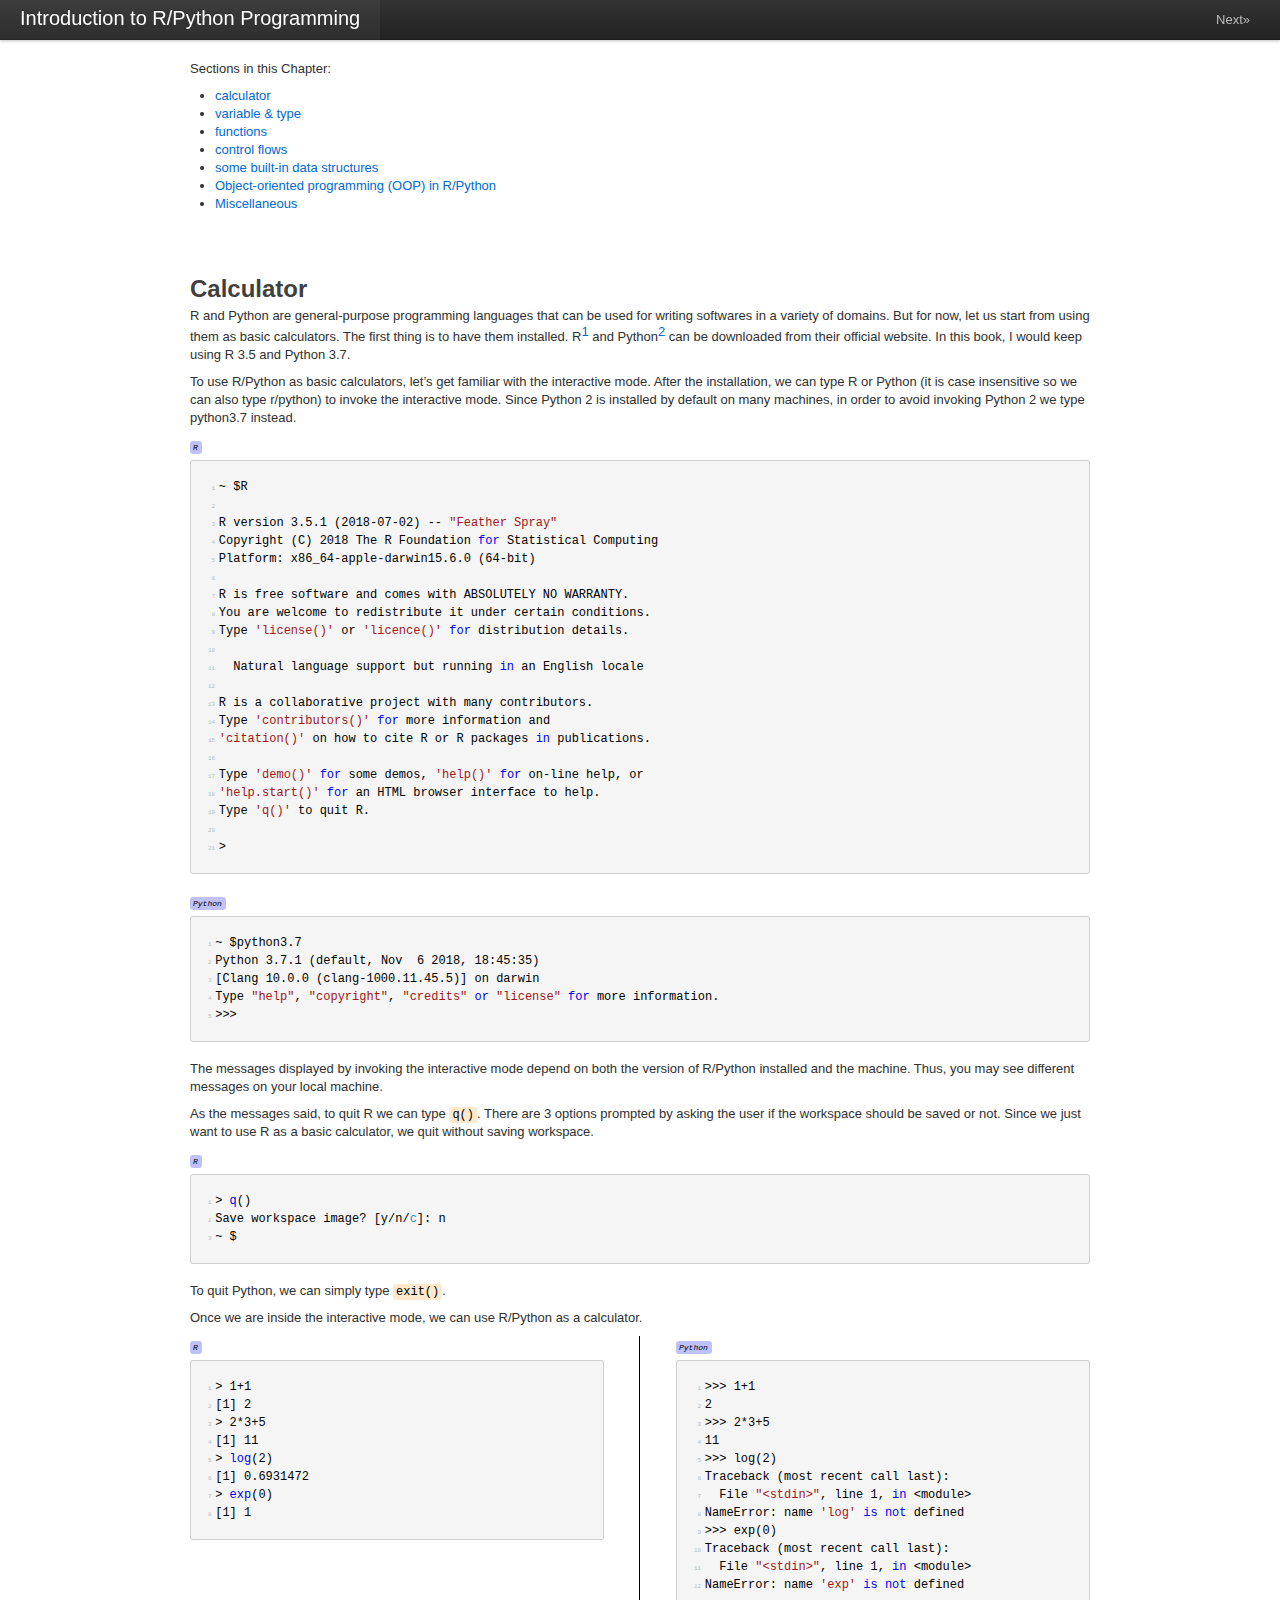
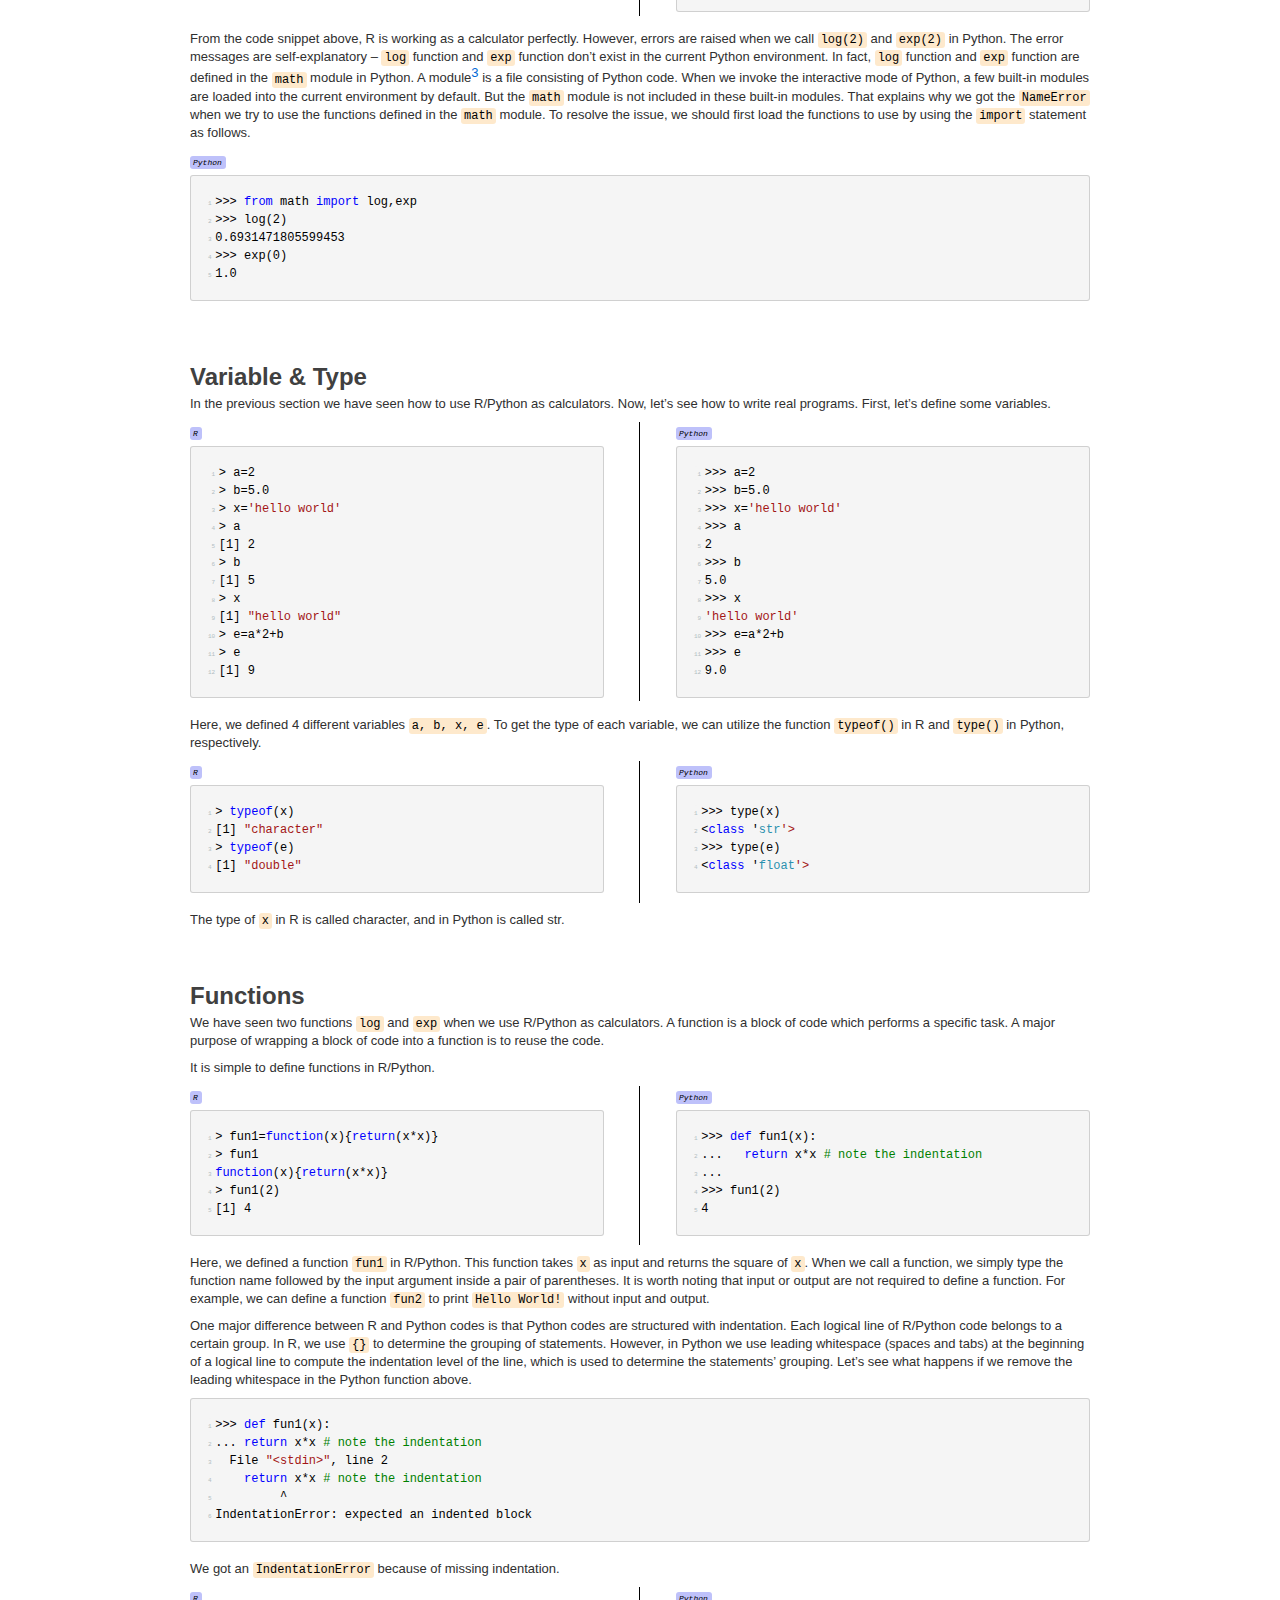
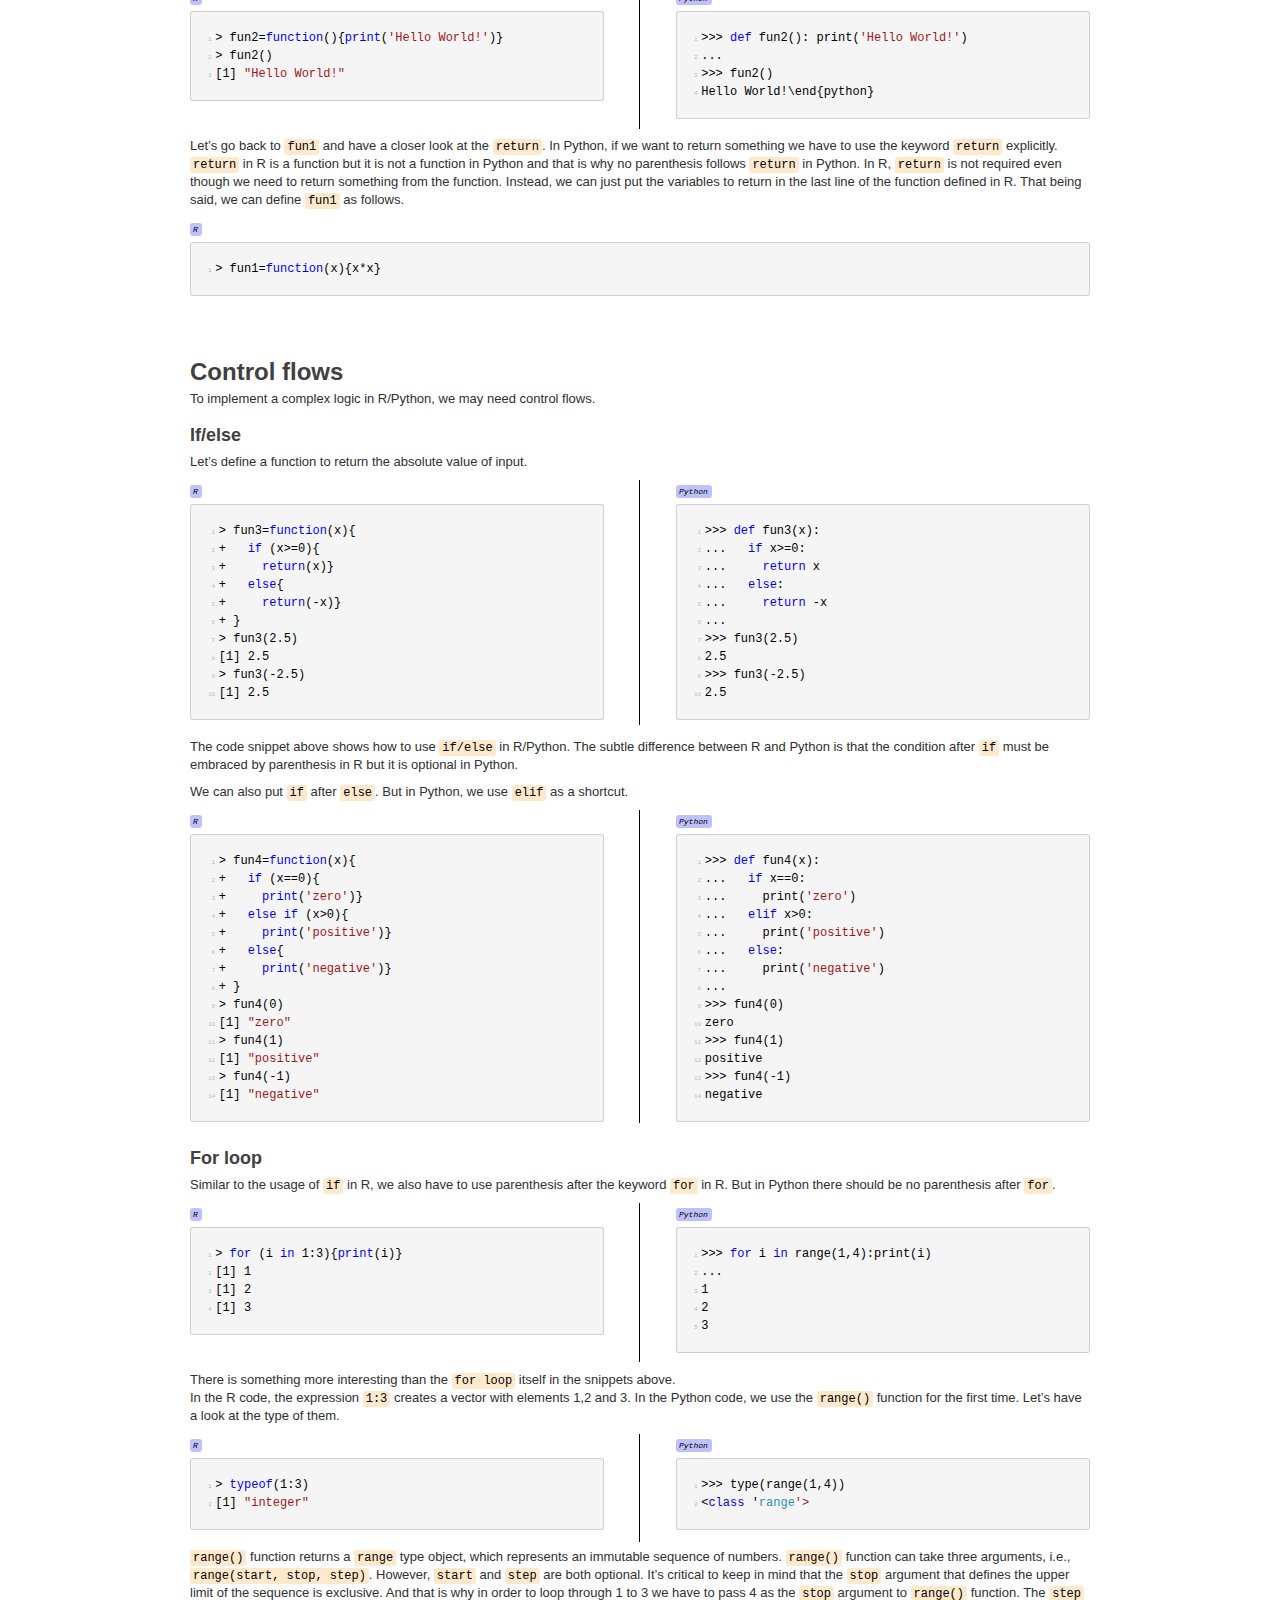
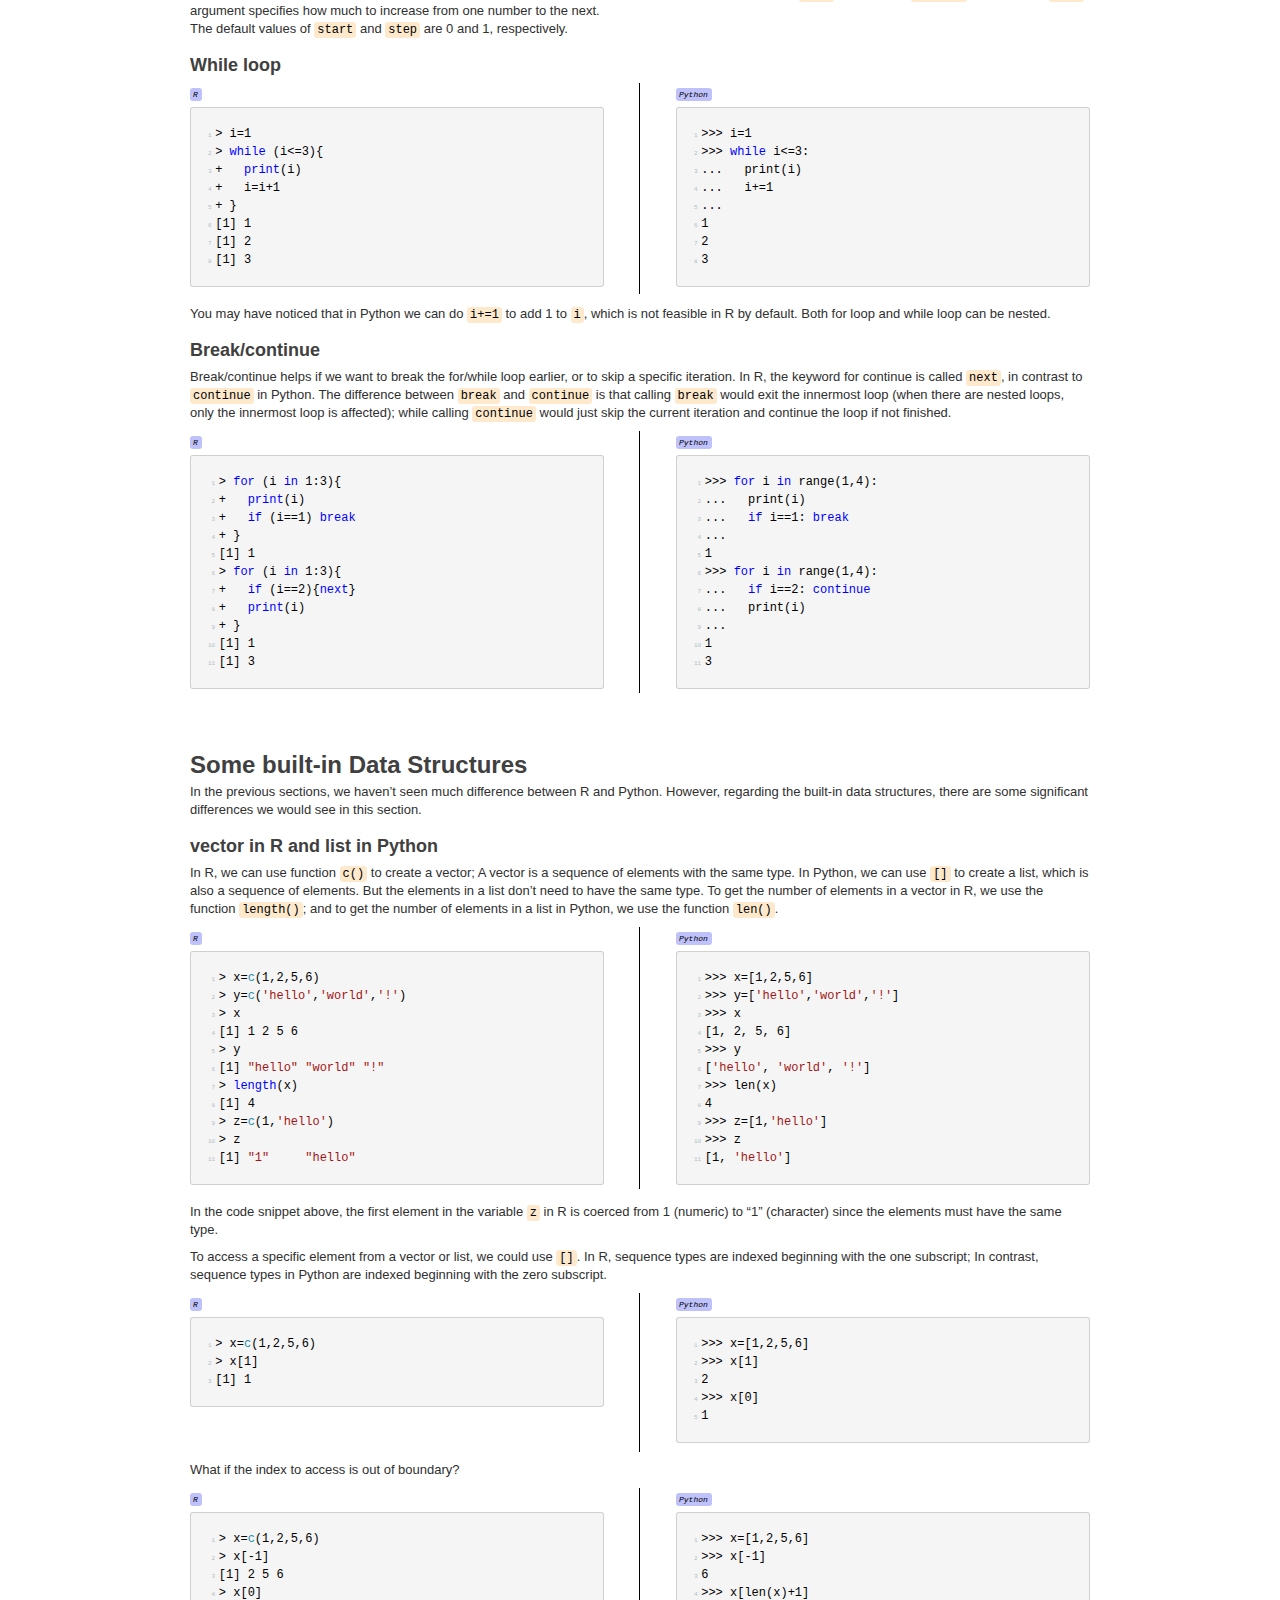
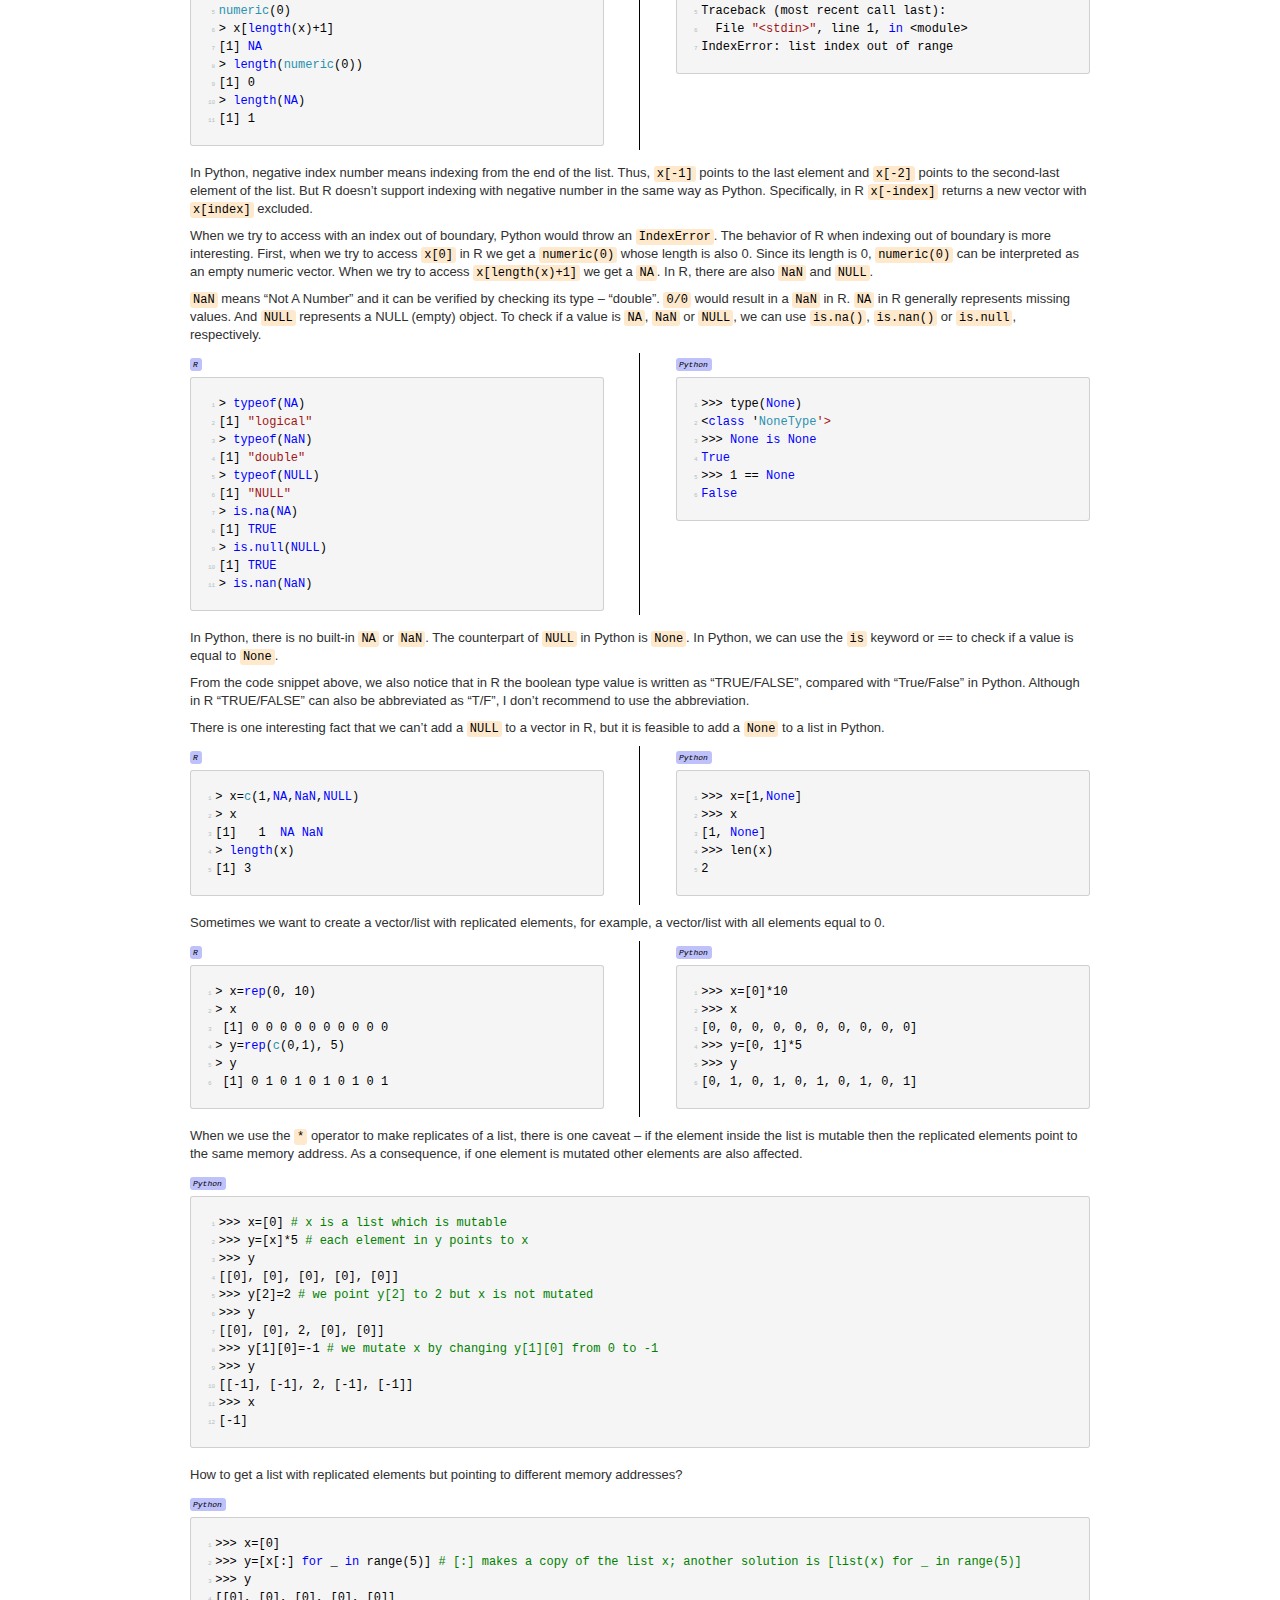
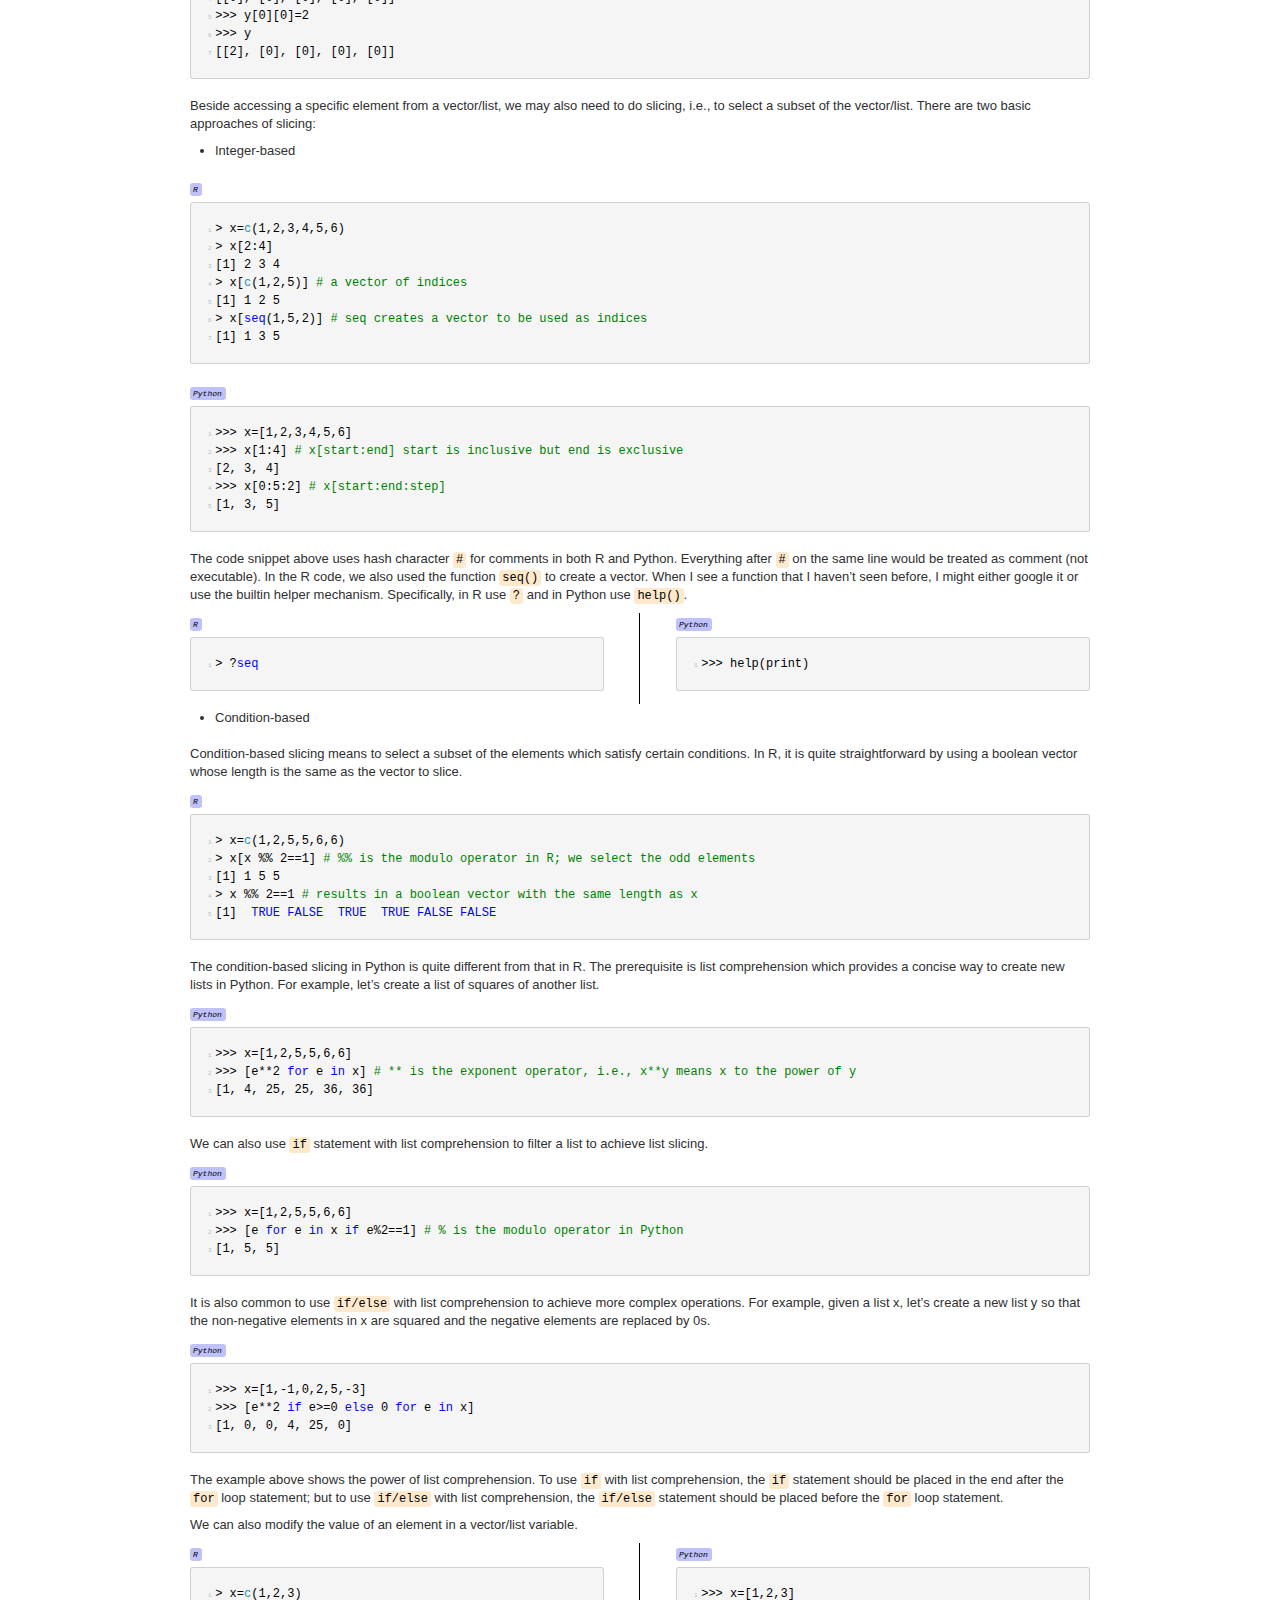
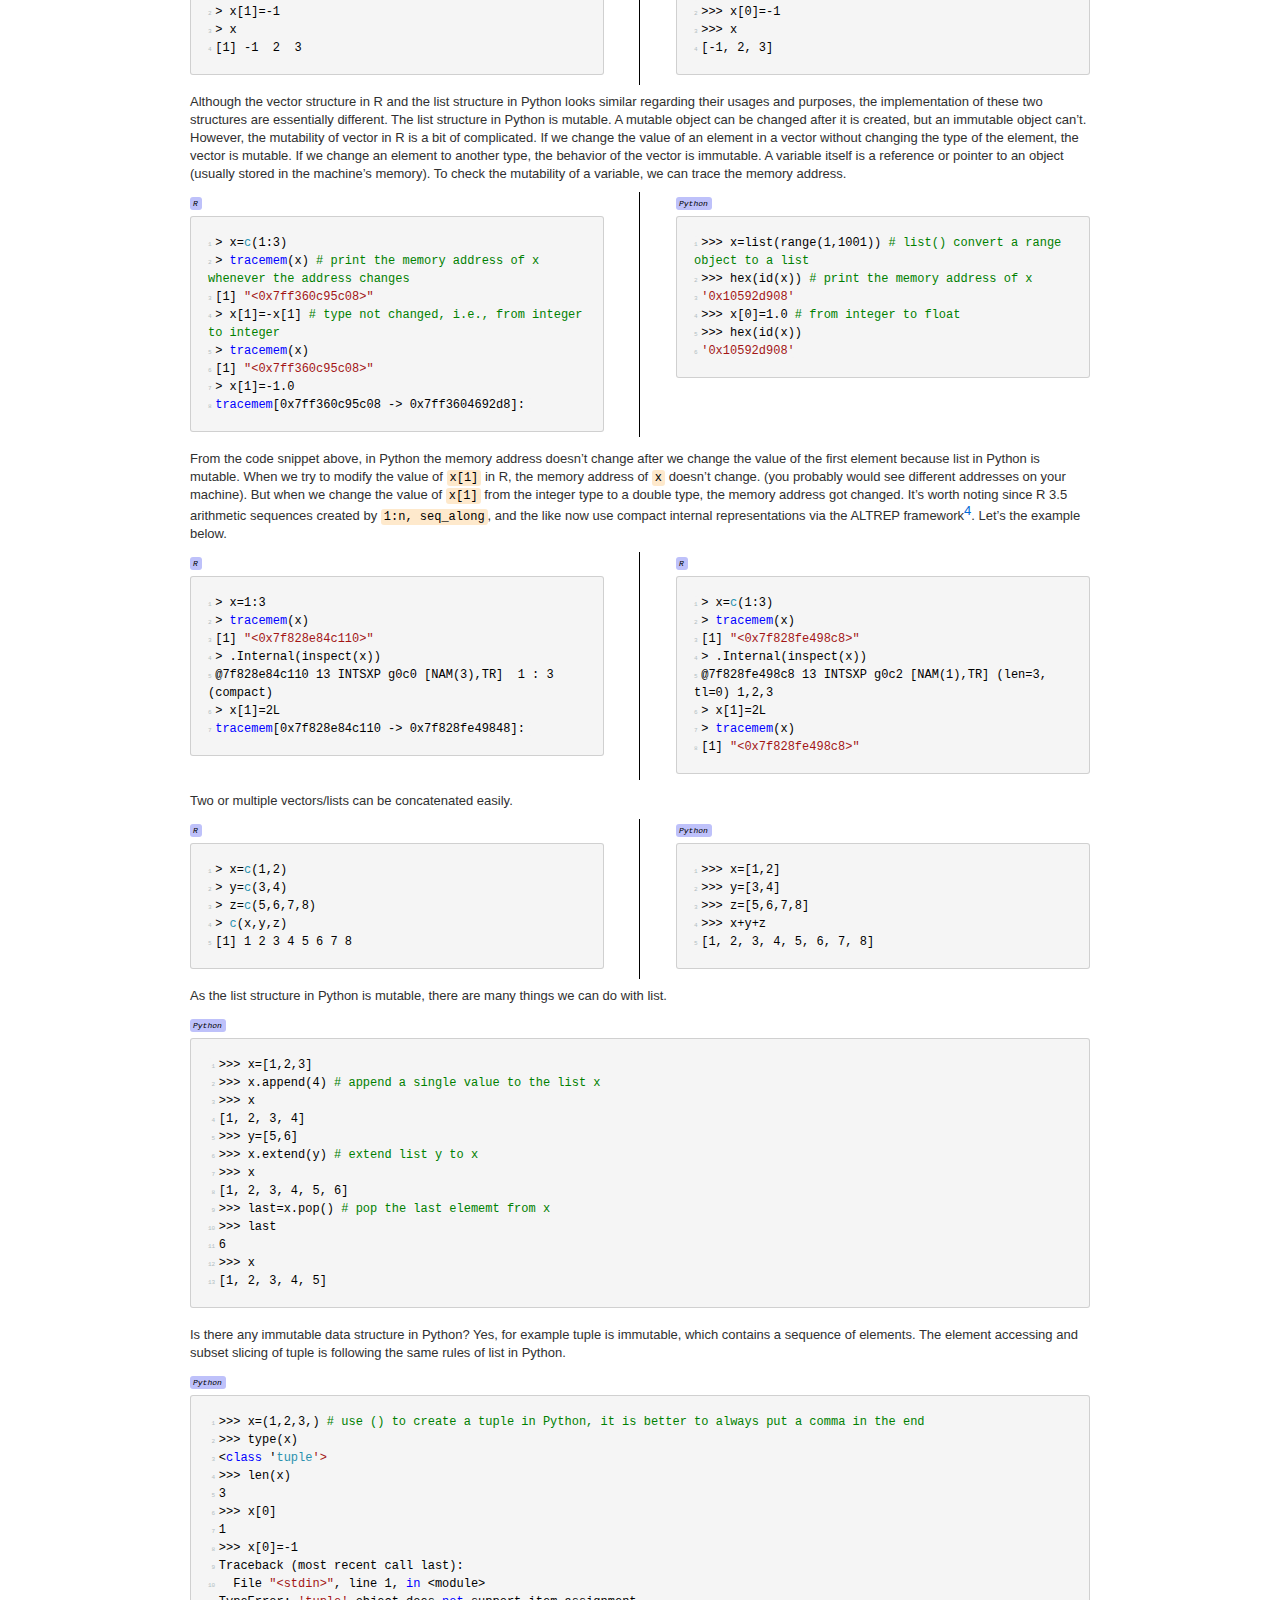
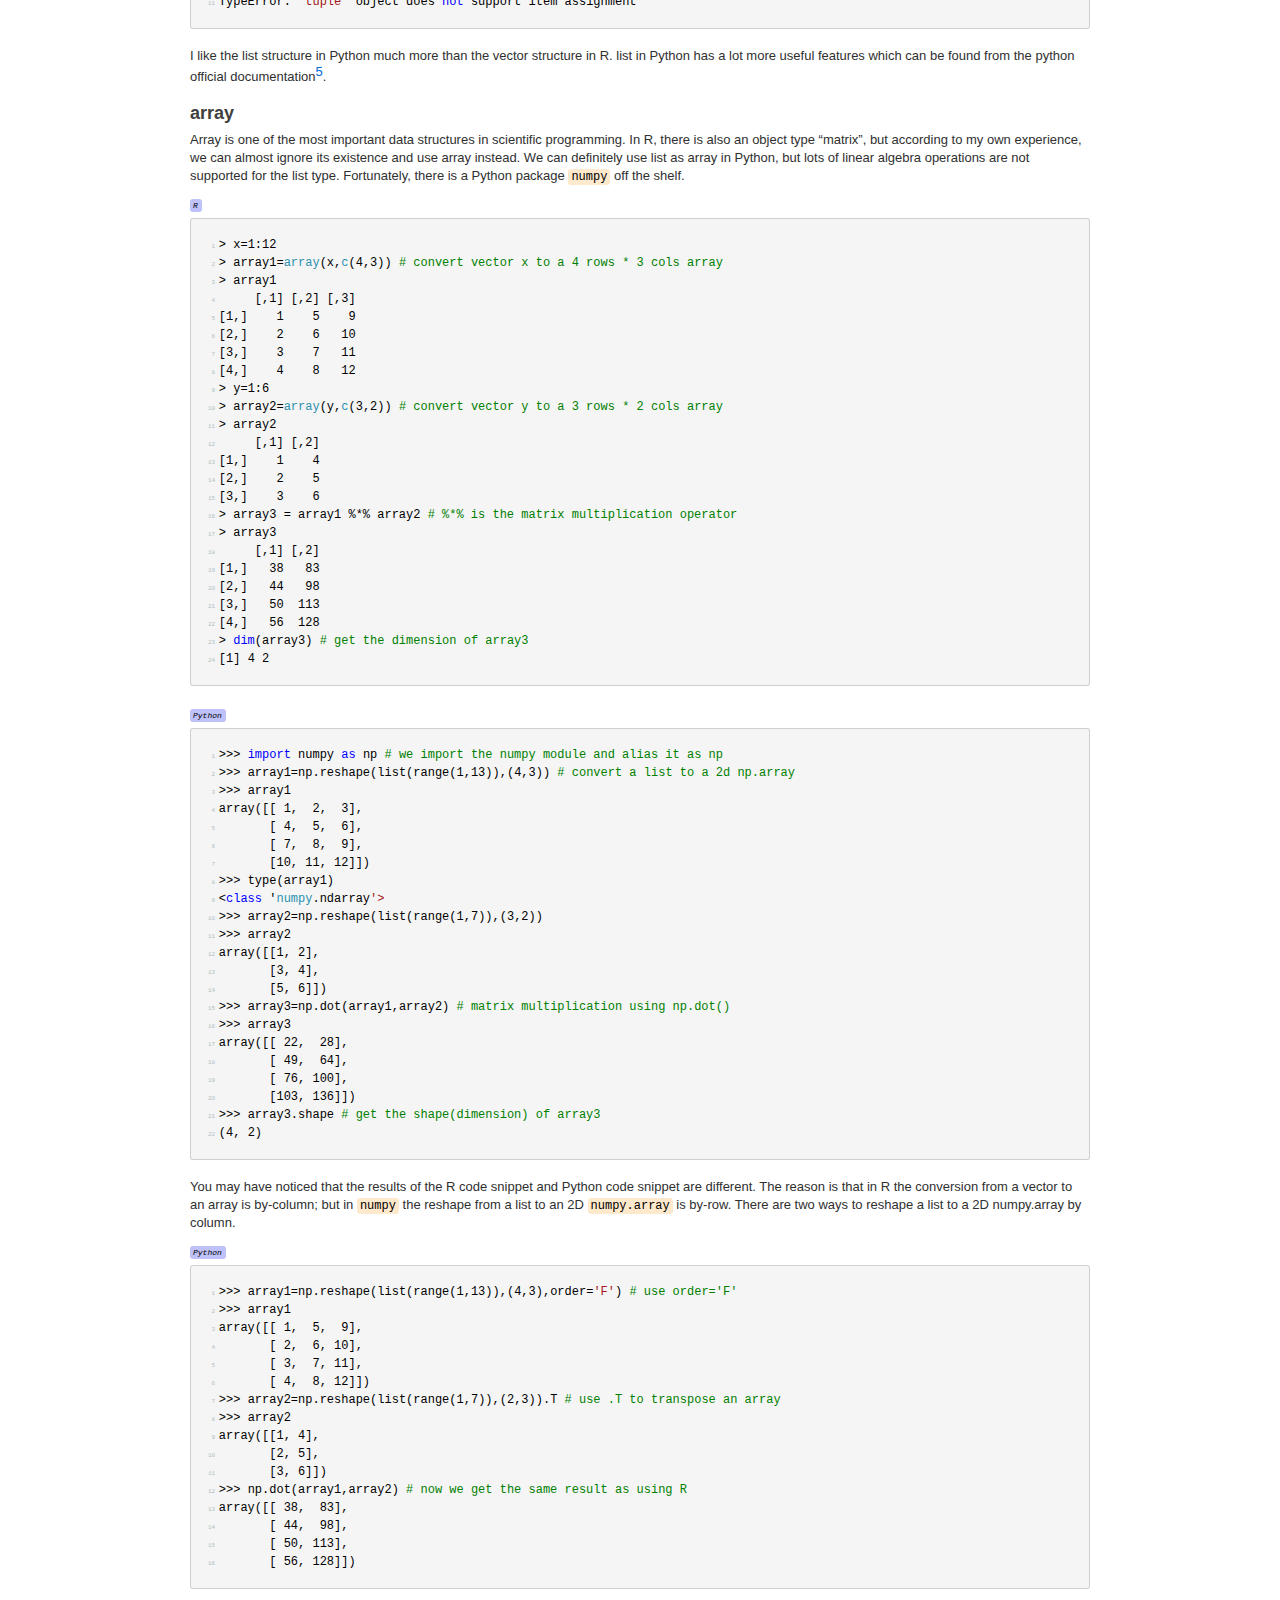
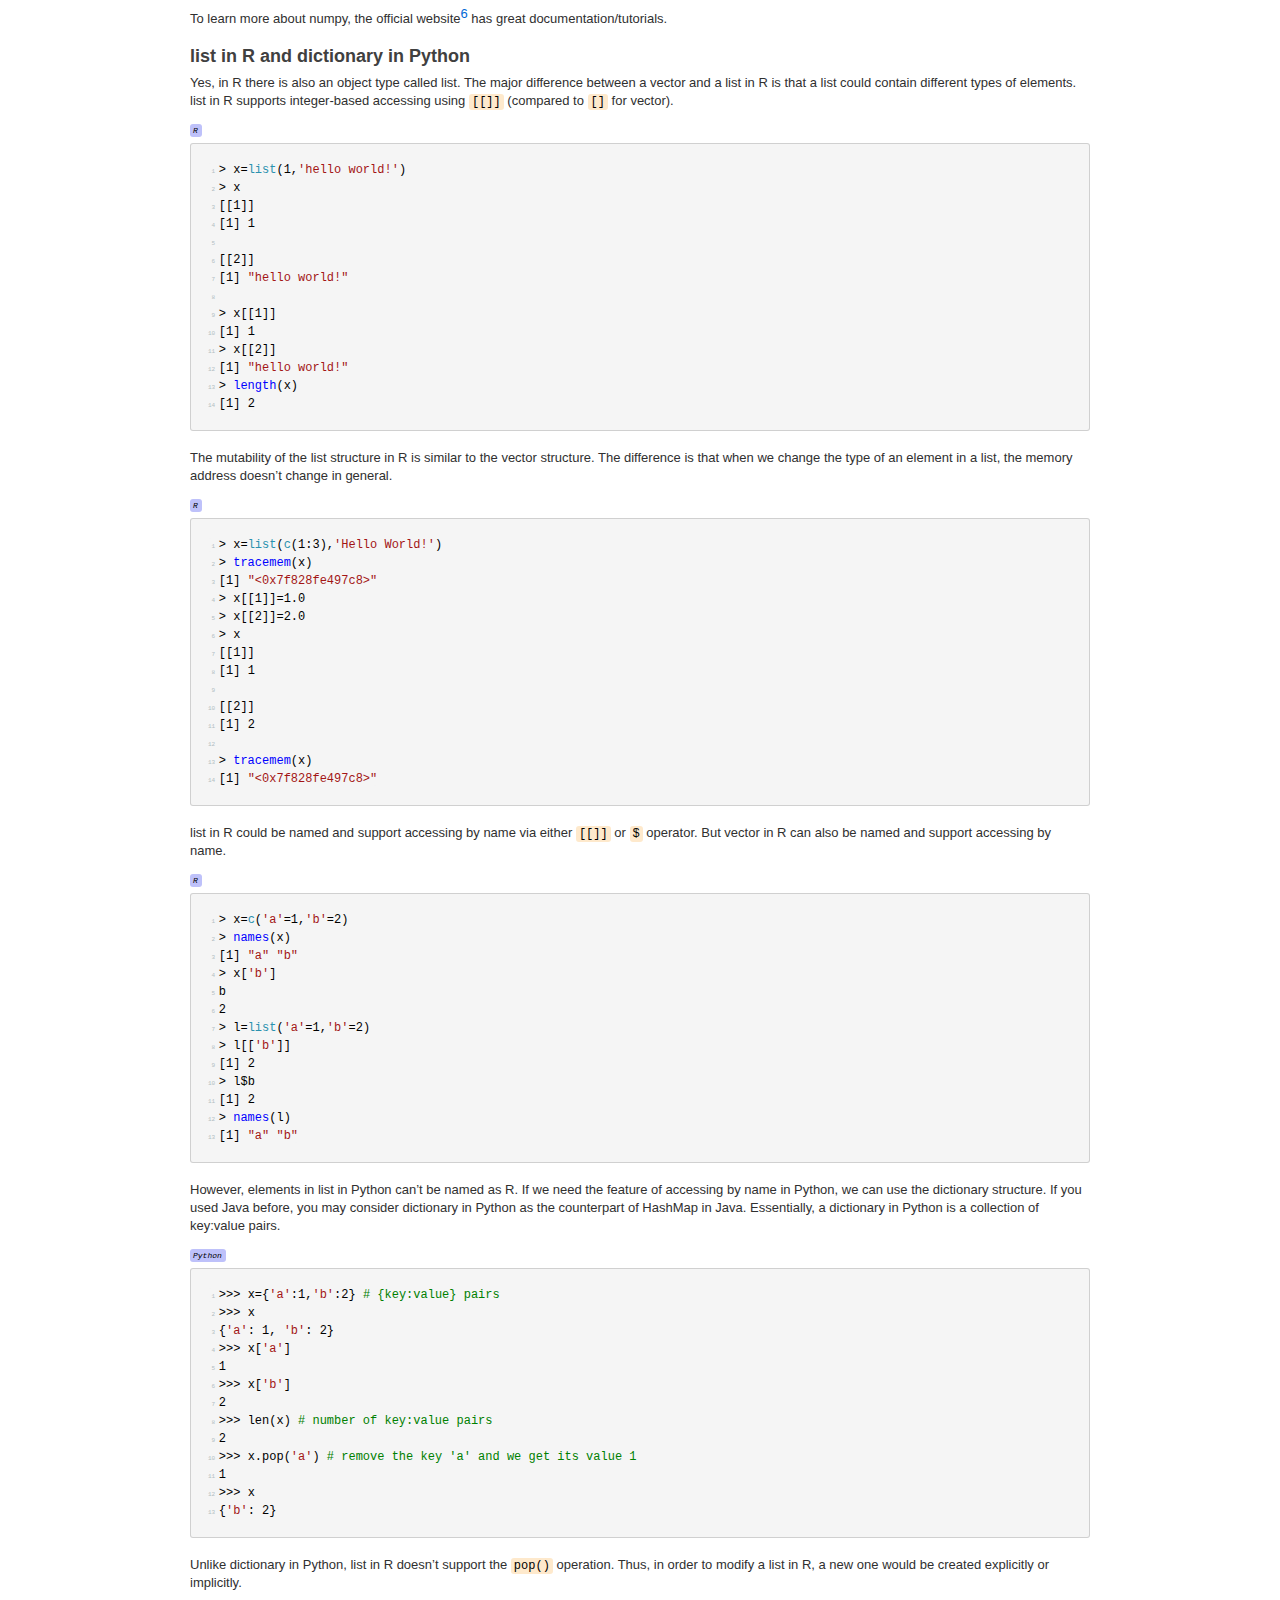
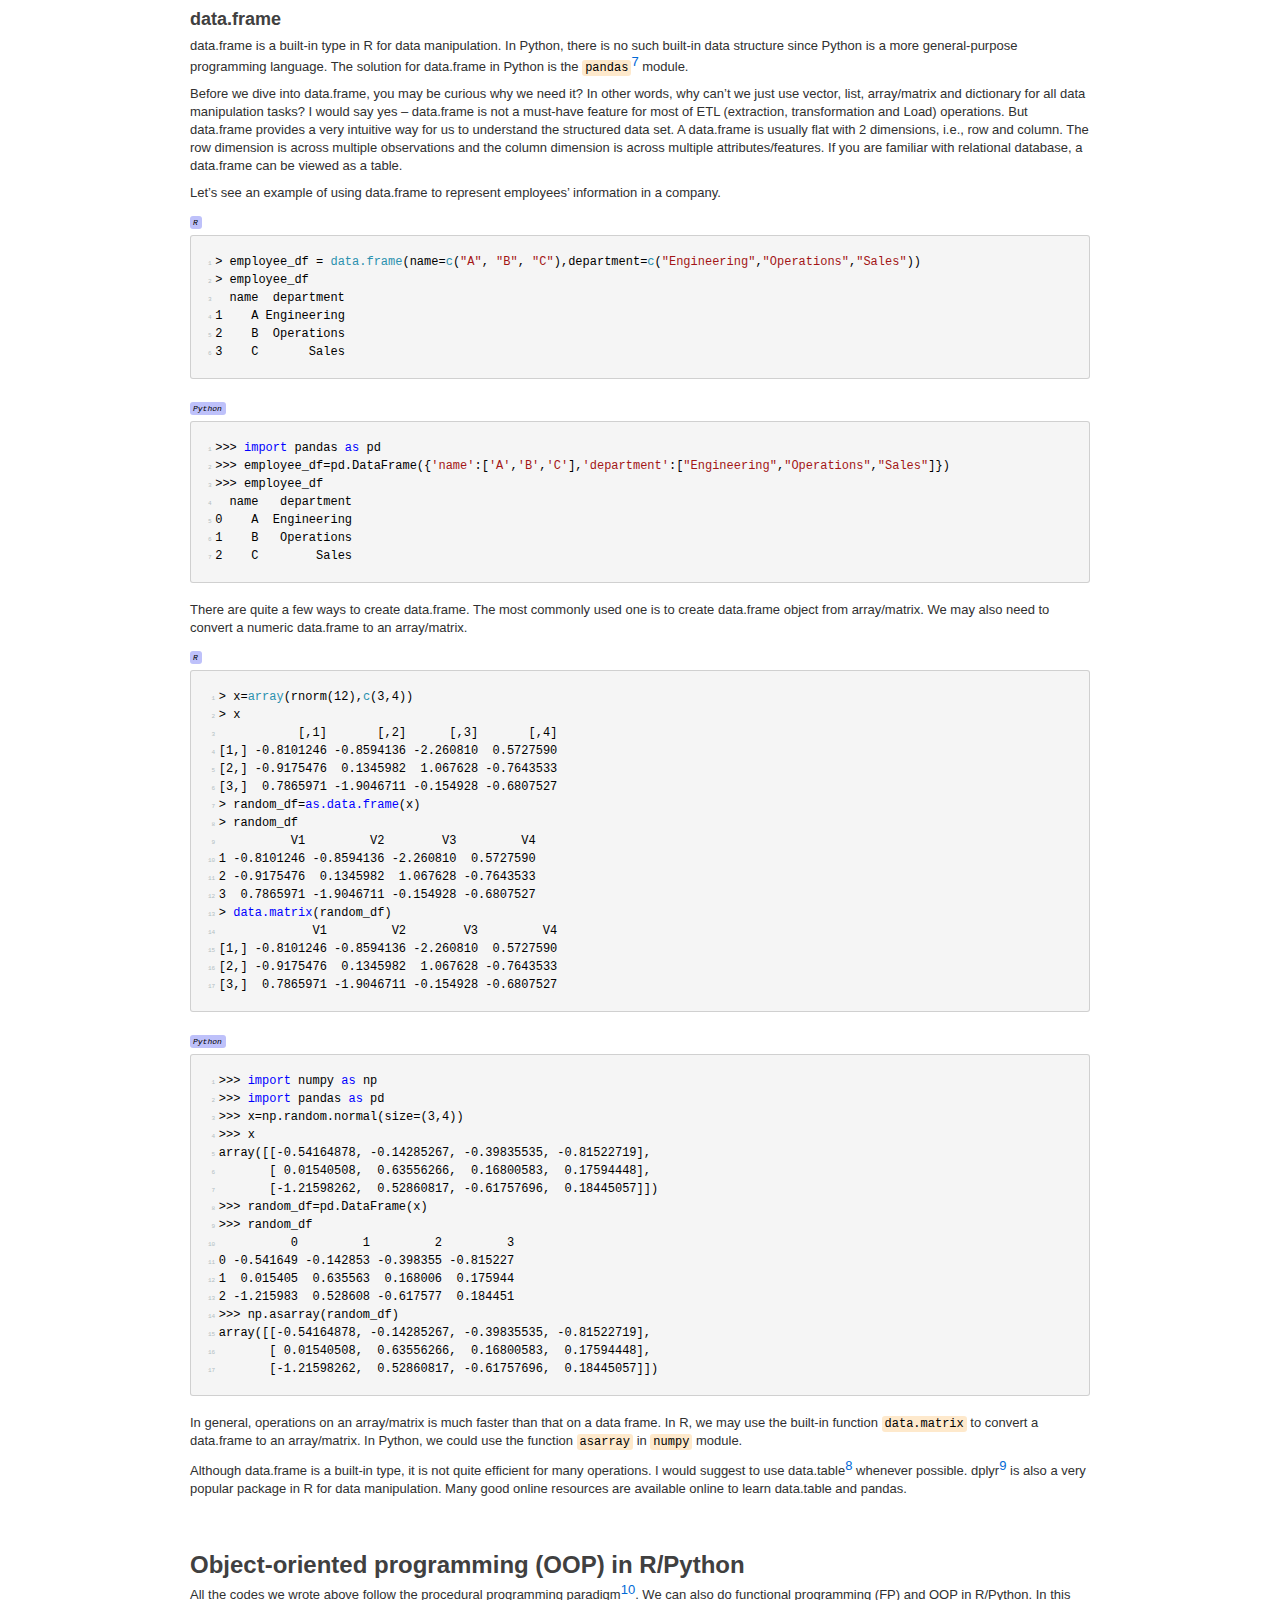
==== chapter1.html @ f72d4002 "initial commit" ====
<!DOCTYPE html>
<html lang="en">
  <head>
    <meta charset="utf-8">
    <title>Another Book on Data Science - Introduction to R/Python Programming</title>
    <meta name="description" content="">
    <meta name="author" content="">

    <!-- Le HTML5 shim, for IE6-8 support of HTML elements -->
    <!--[if lt IE 9]>
      <script src="https://html5shim.googlecode.com/svn/trunk/html5.js"></script>
    <![endif]-->

    <!-- Le styles -->
    <link rel="stylesheet" href="bootstrap-1.1.0.min.css">
    <link rel="stylesheet" href="style.css">
    <link rel="stylesheet" href="small-screens.css">
    <link rel="stylesheet" href="vs.css">
    <link rel="stylesheet" href="code.css">

    <script>
      (function(i,s,o,g,r,a,m){i['GoogleAnalyticsObject']=r;i[r]=i[r]||function(){
      (i[r].q=i[r].q||[]).push(arguments)},i[r].l=1*new Date();a=s.createElement(o),
      m=s.getElementsByTagName(o)[0];a.async=1;a.src=g;m.parentNode.insertBefore(a,m)
      })(window,document,'script','//www.google-analytics.com/analytics.js','ga');

      ga('create', 'UA-39101739-7', 'twitter.github.io');
      ga('send', 'pageview');

    </script>
  </head>

  <body>

    <div class="topbar">
      <div class="fill">
        <div class="container-fluid fixed">
          <h3><a href="index.html">Introduction to R/Python Programming</a></h3>
          <ul class="nav secondary-nav">
            
            
              <li><a href="chapter2.html">Next&raquo;</a></li>
            
          </ul>

        </div>
      </div>
    </div>

    <div class="container-fluid" style="padding-top: 60px;">
      <p>Sections in this Chapter:</p>
<ul>
	<li><a href="#calculator">calculator</a></li>
	<li><a href="#variable">variable &amp; type</a></li>
	<li><a href="#functions">functions</a></li>
	<li><a href="#control">control flows</a></li>
	<li><a href="#builtindata">some built-in data structures</a></li>
	<li><a href="$oop">Object-oriented programming (<span class="caps">OOP</span>) in R/Python</a></li>
	<li><a href="$miscellaneous">Miscellaneous</a></li>
</ul>
<h2 id="calculator">Calculator</h2>
<p>R and Python are general-purpose programming languages that can be used for writing softwares in a variety of domains. But for now, let us start from using them as basic calculators. The first thing is to have them installed. R<sup class="footnote" id="fnr1"><a href="#fn1">1</a></sup> and Python<sup class="footnote" id="fnr2"><a href="#fn2">2</a></sup> can be downloaded from their official website. In this book, I would keep using R 3.5 and Python 3.7.</p>
<p>To use R/Python as basic calculators, let&#8217;s get familiar with the interactive mode. After the installation, we can type R or Python (it is case insensitive so we can also type r/python) to invoke the interactive mode. Since Python 2 is installed by default on many machines, in order to avoid invoking Python 2 we type python3.7 instead.</p>
<language>R</language>
<figure class="highlight"><pre><code class="language-r" data-lang="r"><span></span><span class="lineno"> 1 </span><span class="o">~</span> <span class="o">$</span>R
<span class="lineno"> 2 </span>
<span class="lineno"> 3 </span>R version <span class="m">3.5.1</span> <span class="p">(</span><span class="m">2018-07-02</span><span class="p">)</span> <span class="o">--</span> <span class="s">&quot;Feather Spray&quot;</span>
<span class="lineno"> 4 </span>Copyright <span class="p">(</span>C<span class="p">)</span> <span class="m">2018</span> The R Foundation <span class="kr">for</span> Statistical Computing
<span class="lineno"> 5 </span>Platform<span class="o">:</span> x86_64<span class="o">-</span>apple<span class="o">-</span>darwin15.6.0 <span class="p">(</span><span class="m">64</span><span class="o">-</span>bit<span class="p">)</span>
<span class="lineno"> 6 </span>
<span class="lineno"> 7 </span>R is free software and comes with ABSOLUTELY NO WARRANTY.
<span class="lineno"> 8 </span>You are welcome to redistribute it under certain conditions.
<span class="lineno"> 9 </span>Type <span class="s">&#39;license()&#39;</span> or <span class="s">&#39;licence()&#39;</span> <span class="kr">for</span> distribution details.
<span class="lineno">10 </span>
<span class="lineno">11 </span>  Natural language support but running <span class="kr">in</span> an English locale
<span class="lineno">12 </span>
<span class="lineno">13 </span>R is a collaborative project with many contributors.
<span class="lineno">14 </span>Type <span class="s">&#39;contributors()&#39;</span> <span class="kr">for</span> more information and
<span class="lineno">15 </span><span class="s">&#39;citation()&#39;</span> on how to cite R or R packages <span class="kr">in</span> publications.
<span class="lineno">16 </span>
<span class="lineno">17 </span>Type <span class="s">&#39;demo()&#39;</span> <span class="kr">for</span> some demos<span class="p">,</span> <span class="s">&#39;help()&#39;</span> <span class="kr">for</span> on<span class="o">-</span>line help<span class="p">,</span> or
<span class="lineno">18 </span><span class="s">&#39;help.start()&#39;</span> <span class="kr">for</span> an HTML browser interface to help.
<span class="lineno">19 </span>Type <span class="s">&#39;q()&#39;</span> to quit R.
<span class="lineno">20 </span>
<span class="lineno">21 </span><span class="o">&gt;</span> </code></pre></figure><language>Python</language>
<figure class="highlight"><pre><code class="language-python3" data-lang="python3"><span></span><span class="lineno">1 </span><span class="o">~</span> <span class="err">$</span><span class="n">python3</span><span class="o">.</span><span class="mi">7</span>
<span class="lineno">2 </span><span class="n">Python</span> <span class="mf">3.7</span><span class="o">.</span><span class="mi">1</span> <span class="p">(</span><span class="n">default</span><span class="p">,</span> <span class="n">Nov</span>  <span class="mi">6</span> <span class="mi">2018</span><span class="p">,</span> <span class="mi">18</span><span class="p">:</span><span class="mi">45</span><span class="p">:</span><span class="mi">35</span><span class="p">)</span> 
<span class="lineno">3 </span><span class="p">[</span><span class="n">Clang</span> <span class="mf">10.0</span><span class="o">.</span><span class="mi">0</span> <span class="p">(</span><span class="n">clang</span><span class="o">-</span><span class="mf">1000.11</span><span class="o">.</span><span class="mf">45.5</span><span class="p">)]</span> <span class="n">on</span> <span class="n">darwin</span>
<span class="lineno">4 </span><span class="n">Type</span> <span class="s2">&quot;help&quot;</span><span class="p">,</span> <span class="s2">&quot;copyright&quot;</span><span class="p">,</span> <span class="s2">&quot;credits&quot;</span> <span class="ow">or</span> <span class="s2">&quot;license&quot;</span> <span class="k">for</span> <span class="n">more</span> <span class="n">information</span><span class="o">.</span>
<span class="lineno">5 </span><span class="o">&gt;&gt;&gt;</span> </code></pre></figure><p>The messages displayed by invoking the interactive mode depend on both the version of R/Python installed and the machine. Thus, you may see different messages on your local machine.</p>
<p>As the messages said, to quit R we can type <code>q()</code>. There are 3 options prompted by asking the user if the workspace should be saved or not. Since we just want to use R as a basic calculator, we quit without saving workspace.</p>
<language>R</language>
<figure class="highlight"><pre><code class="language-r" data-lang="r"><span></span><span class="lineno">1 </span><span class="o">&gt;</span> <span class="kp">q</span><span class="p">()</span>
<span class="lineno">2 </span>Save workspace image<span class="o">?</span> <span class="p">[</span>y<span class="o">/</span>n<span class="o">/</span><span class="kt">c</span><span class="p">]</span><span class="o">:</span> n
<span class="lineno">3 </span><span class="o">~</span> <span class="o">$</span></code></pre></figure><p>To quit Python, we can simply type <code>exit()</code>.</p>
<p>Once we are inside the interactive mode, we can use R/Python as a calculator.</p>
<div class="codewrapper">
<div class="codeleft">
<language>R</language>
<figure class="highlight"><pre><code class="language-r" data-lang="r"><span></span><span class="lineno">1 </span><span class="o">&gt;</span> <span class="m">1+1</span>
<span class="lineno">2 </span><span class="p">[</span><span class="m">1</span><span class="p">]</span> <span class="m">2</span>
<span class="lineno">3 </span><span class="o">&gt;</span> <span class="m">2</span><span class="o">*</span><span class="m">3+5</span>
<span class="lineno">4 </span><span class="p">[</span><span class="m">1</span><span class="p">]</span> <span class="m">11</span>
<span class="lineno">5 </span><span class="o">&gt;</span> <span class="kp">log</span><span class="p">(</span><span class="m">2</span><span class="p">)</span>
<span class="lineno">6 </span><span class="p">[</span><span class="m">1</span><span class="p">]</span> <span class="m">0.6931472</span>
<span class="lineno">7 </span><span class="o">&gt;</span> <span class="kp">exp</span><span class="p">(</span><span class="m">0</span><span class="p">)</span>
<span class="lineno">8 </span><span class="p">[</span><span class="m">1</span><span class="p">]</span> <span class="m">1</span></code></pre></figure></div>
<div class="coderight">
<language>Python</language>
<figure class="highlight"><pre><code class="language-python3" data-lang="python3"><span></span><span class="lineno"> 1 </span><span class="o">&gt;&gt;&gt;</span> <span class="mi">1</span><span class="o">+</span><span class="mi">1</span>
<span class="lineno"> 2 </span><span class="mi">2</span>
<span class="lineno"> 3 </span><span class="o">&gt;&gt;&gt;</span> <span class="mi">2</span><span class="o">*</span><span class="mi">3</span><span class="o">+</span><span class="mi">5</span>
<span class="lineno"> 4 </span><span class="mi">11</span>
<span class="lineno"> 5 </span><span class="o">&gt;&gt;&gt;</span> <span class="n">log</span><span class="p">(</span><span class="mi">2</span><span class="p">)</span>
<span class="lineno"> 6 </span><span class="n">Traceback</span> <span class="p">(</span><span class="n">most</span> <span class="n">recent</span> <span class="n">call</span> <span class="n">last</span><span class="p">):</span>
<span class="lineno"> 7 </span>  <span class="n">File</span> <span class="s2">&quot;&lt;stdin&gt;&quot;</span><span class="p">,</span> <span class="n">line</span> <span class="mi">1</span><span class="p">,</span> <span class="ow">in</span> <span class="o">&lt;</span><span class="n">module</span><span class="o">&gt;</span>
<span class="lineno"> 8 </span><span class="ne">NameError</span><span class="p">:</span> <span class="n">name</span> <span class="s1">&#39;log&#39;</span> <span class="ow">is</span> <span class="ow">not</span> <span class="n">defined</span>
<span class="lineno"> 9 </span><span class="o">&gt;&gt;&gt;</span> <span class="n">exp</span><span class="p">(</span><span class="mi">0</span><span class="p">)</span>
<span class="lineno">10 </span><span class="n">Traceback</span> <span class="p">(</span><span class="n">most</span> <span class="n">recent</span> <span class="n">call</span> <span class="n">last</span><span class="p">):</span>
<span class="lineno">11 </span>  <span class="n">File</span> <span class="s2">&quot;&lt;stdin&gt;&quot;</span><span class="p">,</span> <span class="n">line</span> <span class="mi">1</span><span class="p">,</span> <span class="ow">in</span> <span class="o">&lt;</span><span class="n">module</span><span class="o">&gt;</span>
<span class="lineno">12 </span><span class="ne">NameError</span><span class="p">:</span> <span class="n">name</span> <span class="s1">&#39;exp&#39;</span> <span class="ow">is</span> <span class="ow">not</span> <span class="n">defined</span></code></pre></figure></div>
</div>
<p>From the code snippet above, R is working as a calculator perfectly. However, errors are raised when we call <code>log(2)</code> and <code>exp(2)</code> in Python. The error messages are self-explanatory &#8211; <code>log</code> function and <code>exp</code> function don&#8217;t exist in the current Python environment. In fact, <code>log</code> function and <code>exp</code> function are defined in the <code>math</code> module in Python. A module<sup class="footnote" id="fnr3"><a href="#fn3">3</a></sup> is a file consisting of Python code. When we invoke the interactive mode of Python, a few built-in modules are loaded into the current environment by default. But the <code>math</code> module is not included in these built-in modules. That explains why we got the <code>NameError</code> when we try to use the functions defined in the <code>math</code> module. To resolve the issue, we should first load the functions to use by using the <code>import</code> statement as follows.</p>
<language>Python</language>
<figure class="highlight"><pre><code class="language-python3" data-lang="python3"><span></span><span class="lineno">1 </span><span class="o">&gt;&gt;&gt;</span> <span class="kn">from</span> <span class="nn">math</span> <span class="k">import</span> <span class="n">log</span><span class="p">,</span><span class="n">exp</span>
<span class="lineno">2 </span><span class="o">&gt;&gt;&gt;</span> <span class="n">log</span><span class="p">(</span><span class="mi">2</span><span class="p">)</span>
<span class="lineno">3 </span><span class="mf">0.6931471805599453</span>
<span class="lineno">4 </span><span class="o">&gt;&gt;&gt;</span> <span class="n">exp</span><span class="p">(</span><span class="mi">0</span><span class="p">)</span>
<span class="lineno">5 </span><span class="mf">1.0</span></code></pre></figure><h2 id="variable">Variable &amp; Type</h2>
<p>In the previous section we have seen how to use R/Python as calculators. Now, let&#8217;s see how to write real programs. First, let&#8217;s define some variables.</p>
<div class="codewrapper">
<div class="codeleft">
<language>R</language>
<figure class="highlight"><pre><code class="language-r" data-lang="r"><span></span><span class="lineno"> 1 </span><span class="o">&gt;</span> a<span class="o">=</span><span class="m">2</span>
<span class="lineno"> 2 </span><span class="o">&gt;</span> b<span class="o">=</span><span class="m">5.0</span>
<span class="lineno"> 3 </span><span class="o">&gt;</span> x<span class="o">=</span><span class="s">&#39;hello world&#39;</span>
<span class="lineno"> 4 </span><span class="o">&gt;</span> a
<span class="lineno"> 5 </span><span class="p">[</span><span class="m">1</span><span class="p">]</span> <span class="m">2</span>
<span class="lineno"> 6 </span><span class="o">&gt;</span> b
<span class="lineno"> 7 </span><span class="p">[</span><span class="m">1</span><span class="p">]</span> <span class="m">5</span>
<span class="lineno"> 8 </span><span class="o">&gt;</span> x
<span class="lineno"> 9 </span><span class="p">[</span><span class="m">1</span><span class="p">]</span> <span class="s">&quot;hello world&quot;</span>
<span class="lineno">10 </span><span class="o">&gt;</span> e<span class="o">=</span>a<span class="o">*</span><span class="m">2</span><span class="o">+</span>b
<span class="lineno">11 </span><span class="o">&gt;</span> e
<span class="lineno">12 </span><span class="p">[</span><span class="m">1</span><span class="p">]</span> <span class="m">9</span></code></pre></figure></div>
<div class="coderight">
<language>Python</language>
<figure class="highlight"><pre><code class="language-python3" data-lang="python3"><span></span><span class="lineno"> 1 </span><span class="o">&gt;&gt;&gt;</span> <span class="n">a</span><span class="o">=</span><span class="mi">2</span>
<span class="lineno"> 2 </span><span class="o">&gt;&gt;&gt;</span> <span class="n">b</span><span class="o">=</span><span class="mf">5.0</span>
<span class="lineno"> 3 </span><span class="o">&gt;&gt;&gt;</span> <span class="n">x</span><span class="o">=</span><span class="s1">&#39;hello world&#39;</span>
<span class="lineno"> 4 </span><span class="o">&gt;&gt;&gt;</span> <span class="n">a</span>
<span class="lineno"> 5 </span><span class="mi">2</span>
<span class="lineno"> 6 </span><span class="o">&gt;&gt;&gt;</span> <span class="n">b</span>
<span class="lineno"> 7 </span><span class="mf">5.0</span>
<span class="lineno"> 8 </span><span class="o">&gt;&gt;&gt;</span> <span class="n">x</span>
<span class="lineno"> 9 </span><span class="s1">&#39;hello world&#39;</span>
<span class="lineno">10 </span><span class="o">&gt;&gt;&gt;</span> <span class="n">e</span><span class="o">=</span><span class="n">a</span><span class="o">*</span><span class="mi">2</span><span class="o">+</span><span class="n">b</span>
<span class="lineno">11 </span><span class="o">&gt;&gt;&gt;</span> <span class="n">e</span>
<span class="lineno">12 </span><span class="mf">9.0</span></code></pre></figure></div>
</div>
<p>Here, we defined 4 different variables <code>a, b, x, e</code>. To get the type of each variable, we can utilize the function <code>typeof()</code> in R and <code>type()</code> in Python, respectively.</p>
<div class="codewrapper">
<div class="codeleft">
<language>R</language>
<figure class="highlight"><pre><code class="language-r" data-lang="r"><span></span><span class="lineno">1 </span><span class="o">&gt;</span> <span class="kp">typeof</span><span class="p">(</span>x<span class="p">)</span>
<span class="lineno">2 </span><span class="p">[</span><span class="m">1</span><span class="p">]</span> <span class="s">&quot;character&quot;</span>
<span class="lineno">3 </span><span class="o">&gt;</span> <span class="kp">typeof</span><span class="p">(</span>e<span class="p">)</span>
<span class="lineno">4 </span><span class="p">[</span><span class="m">1</span><span class="p">]</span> <span class="s">&quot;double&quot;</span></code></pre></figure></div>
<div class="coderight">
<language>Python</language>
<figure class="highlight"><pre><code class="language-python3" data-lang="python3"><span></span><span class="lineno">1 </span><span class="o">&gt;&gt;&gt;</span> <span class="nb">type</span><span class="p">(</span><span class="n">x</span><span class="p">)</span>
<span class="lineno">2 </span><span class="o">&lt;</span><span class="k">class</span> <span class="err">&#39;</span><span class="nc">str</span><span class="s1">&#39;&gt;</span>
<span class="lineno">3 </span><span class="o">&gt;&gt;&gt;</span> <span class="nb">type</span><span class="p">(</span><span class="n">e</span><span class="p">)</span>
<span class="lineno">4 </span><span class="o">&lt;</span><span class="k">class</span> <span class="err">&#39;</span><span class="nc">float</span><span class="s1">&#39;&gt;</span></code></pre></figure></div>
</div>
<p>The type of <code>x</code> in R is called character, and in Python is called str.</p>
<h2 id="functions">Functions</h2>
<p>We have seen two functions <code>log</code> and <code>exp</code> when we use R/Python as calculators. A function is a block of code which performs a specific task. A major purpose of wrapping a block of code into a function is to reuse the code.</p>
<p>It is simple to define functions in R/Python.</p>
<div class="codewrapper">
<div class="codeleft">
<language>R</language>
<figure class="highlight"><pre><code class="language-r" data-lang="r"><span></span><span class="lineno">1 </span><span class="o">&gt;</span> fun1<span class="o">=</span><span class="kr">function</span><span class="p">(</span>x<span class="p">){</span><span class="kr">return</span><span class="p">(</span>x<span class="o">*</span>x<span class="p">)}</span>
<span class="lineno">2 </span><span class="o">&gt;</span> fun1
<span class="lineno">3 </span><span class="kr">function</span><span class="p">(</span>x<span class="p">){</span><span class="kr">return</span><span class="p">(</span>x<span class="o">*</span>x<span class="p">)}</span>
<span class="lineno">4 </span><span class="o">&gt;</span> fun1<span class="p">(</span><span class="m">2</span><span class="p">)</span>
<span class="lineno">5 </span><span class="p">[</span><span class="m">1</span><span class="p">]</span> <span class="m">4</span></code></pre></figure></div>
<div class="coderight">
<language>Python</language>
<figure class="highlight"><pre><code class="language-python3" data-lang="python3"><span></span><span class="lineno">1 </span><span class="o">&gt;&gt;&gt;</span> <span class="k">def</span> <span class="nf">fun1</span><span class="p">(</span><span class="n">x</span><span class="p">):</span>
<span class="lineno">2 </span><span class="o">...</span>   <span class="k">return</span> <span class="n">x</span><span class="o">*</span><span class="n">x</span> <span class="c1"># note the indentation</span>
<span class="lineno">3 </span><span class="o">...</span> 
<span class="lineno">4 </span><span class="o">&gt;&gt;&gt;</span> <span class="n">fun1</span><span class="p">(</span><span class="mi">2</span><span class="p">)</span>
<span class="lineno">5 </span><span class="mi">4</span></code></pre></figure></div>
</div>
<p>Here, we defined a function <code>fun1</code> in R/Python. This function takes <code>x</code> as input and returns the square of <code>x</code>. When we call a function, we simply type the function name followed by the input argument inside a pair of parentheses. It is worth noting that input or output are not required to define a function. For example, we can define a function <code>fun2</code> to print <code>Hello World!</code> without input and output.</p>
<p>One major difference between R and Python codes is that Python codes are structured with indentation. Each logical line of R/Python code belongs to a certain group. In R, we use <code>{}</code> to determine the grouping of statements. However, in Python we use leading whitespace (spaces and tabs) at the beginning of a logical line to compute the indentation level of the line, which is used to determine the statements&#8217; grouping. Let&#8217;s see what happens if we remove the leading whitespace in the Python function above.</p>
<figure class="highlight"><pre><code class="language-python3" data-lang="python3"><span></span><span class="lineno">1 </span><span class="o">&gt;&gt;&gt;</span> <span class="k">def</span> <span class="nf">fun1</span><span class="p">(</span><span class="n">x</span><span class="p">):</span>
<span class="lineno">2 </span><span class="o">...</span> <span class="k">return</span> <span class="n">x</span><span class="o">*</span><span class="n">x</span> <span class="c1"># note the indentation</span>
<span class="lineno">3 </span>  <span class="n">File</span> <span class="s2">&quot;&lt;stdin&gt;&quot;</span><span class="p">,</span> <span class="n">line</span> <span class="mi">2</span>
<span class="lineno">4 </span>    <span class="k">return</span> <span class="n">x</span><span class="o">*</span><span class="n">x</span> <span class="c1"># note the indentation</span>
<span class="lineno">5 </span>         <span class="o">^</span>
<span class="lineno">6 </span><span class="ne">IndentationError</span><span class="p">:</span> <span class="n">expected</span> <span class="n">an</span> <span class="n">indented</span> <span class="n">block</span></code></pre></figure><p>We got an <code>IndentationError</code> because of missing indentation.</p>
<div class="codewrapper">
<div class="codeleft">
<language>R</language>
<figure class="highlight"><pre><code class="language-r" data-lang="r"><span></span><span class="lineno">1 </span><span class="o">&gt;</span> fun2<span class="o">=</span><span class="kr">function</span><span class="p">(){</span><span class="kp">print</span><span class="p">(</span><span class="s">&#39;Hello World!&#39;</span><span class="p">)}</span>
<span class="lineno">2 </span><span class="o">&gt;</span> fun2<span class="p">()</span>
<span class="lineno">3 </span><span class="p">[</span><span class="m">1</span><span class="p">]</span> <span class="s">&quot;Hello World!&quot;</span></code></pre></figure></div>
<div class="coderight">
<language>Python</language>
<figure class="highlight"><pre><code class="language-python3" data-lang="python3"><span></span><span class="lineno">1 </span><span class="o">&gt;&gt;&gt;</span> <span class="k">def</span> <span class="nf">fun2</span><span class="p">():</span> <span class="nb">print</span><span class="p">(</span><span class="s1">&#39;Hello World!&#39;</span><span class="p">)</span>
<span class="lineno">2 </span><span class="o">...</span> 
<span class="lineno">3 </span><span class="o">&gt;&gt;&gt;</span> <span class="n">fun2</span><span class="p">()</span>
<span class="lineno">4 </span><span class="n">Hello</span> <span class="n">World</span><span class="err">!</span>\<span class="n">end</span><span class="p">{</span><span class="n">python</span><span class="p">}</span></code></pre></figure></div>
</div>
<p>Let&#8217;s go back to <code>fun1</code> and have a closer look at the <code>return</code>. In Python, if we want to return something we have to use the keyword <code>return</code> explicitly. <code>return</code> in R is a function but it is not a function in Python and that is why no parenthesis follows <code>return</code> in Python. In R, <code>return</code> is not required even though we need to return something from the function. Instead, we can just put the variables to return in the last line of the function defined in R. That being said, we can define <code>fun1</code> as follows.</p>
<language>R</language>
<figure class="highlight"><pre><code class="language-r" data-lang="r"><span></span><span class="lineno">1 </span><span class="o">&gt;</span> fun1<span class="o">=</span><span class="kr">function</span><span class="p">(</span>x<span class="p">){</span>x<span class="o">*</span>x<span class="p">}</span></code></pre></figure><h2 id="control">Control flows</h2>
<p>To implement a complex logic in R/Python, we may need control flows.</p>
<h3>If/else</h3>
<p>Let&#8217;s define a function to return the absolute value of input.</p>
<div class="codewrapper">
<div class="codeleft">
<language>R</language>
<figure class="highlight"><pre><code class="language-r" data-lang="r"><span></span><span class="lineno"> 1 </span><span class="o">&gt;</span> fun3<span class="o">=</span><span class="kr">function</span><span class="p">(</span>x<span class="p">){</span>
<span class="lineno"> 2 </span><span class="o">+</span>   <span class="kr">if</span> <span class="p">(</span>x<span class="o">&gt;=</span><span class="m">0</span><span class="p">){</span>
<span class="lineno"> 3 </span><span class="o">+</span>     <span class="kr">return</span><span class="p">(</span>x<span class="p">)}</span>
<span class="lineno"> 4 </span><span class="o">+</span>   <span class="kp">else</span><span class="p">{</span>
<span class="lineno"> 5 </span><span class="o">+</span>     <span class="kr">return</span><span class="p">(</span><span class="o">-</span>x<span class="p">)}</span>
<span class="lineno"> 6 </span><span class="o">+</span> <span class="p">}</span>
<span class="lineno"> 7 </span><span class="o">&gt;</span> fun3<span class="p">(</span><span class="m">2.5</span><span class="p">)</span>
<span class="lineno"> 8 </span><span class="p">[</span><span class="m">1</span><span class="p">]</span> <span class="m">2.5</span>
<span class="lineno"> 9 </span><span class="o">&gt;</span> fun3<span class="p">(</span><span class="m">-2.5</span><span class="p">)</span>
<span class="lineno">10 </span><span class="p">[</span><span class="m">1</span><span class="p">]</span> <span class="m">2.5</span></code></pre></figure></div>
<div class="coderight">
<language>Python</language>
<figure class="highlight"><pre><code class="language-python3" data-lang="python3"><span></span><span class="lineno"> 1 </span><span class="o">&gt;&gt;&gt;</span> <span class="k">def</span> <span class="nf">fun3</span><span class="p">(</span><span class="n">x</span><span class="p">):</span>
<span class="lineno"> 2 </span><span class="o">...</span>   <span class="k">if</span> <span class="n">x</span><span class="o">&gt;=</span><span class="mi">0</span><span class="p">:</span>
<span class="lineno"> 3 </span><span class="o">...</span>     <span class="k">return</span> <span class="n">x</span>
<span class="lineno"> 4 </span><span class="o">...</span>   <span class="k">else</span><span class="p">:</span>
<span class="lineno"> 5 </span><span class="o">...</span>     <span class="k">return</span> <span class="o">-</span><span class="n">x</span>
<span class="lineno"> 6 </span><span class="o">...</span> 
<span class="lineno"> 7 </span><span class="o">&gt;&gt;&gt;</span> <span class="n">fun3</span><span class="p">(</span><span class="mf">2.5</span><span class="p">)</span>
<span class="lineno"> 8 </span><span class="mf">2.5</span>
<span class="lineno"> 9 </span><span class="o">&gt;&gt;&gt;</span> <span class="n">fun3</span><span class="p">(</span><span class="o">-</span><span class="mf">2.5</span><span class="p">)</span>
<span class="lineno">10 </span><span class="mf">2.5</span></code></pre></figure></div>
</div>
<p>The code snippet above shows how to use <code>if/else</code> in R/Python. The subtle difference between R and Python is that the condition after <code>if</code> must be embraced by parenthesis in R but it is optional in Python.</p>
<p>We can also put <code>if</code> after <code>else</code>. But in Python, we use <code>elif</code> as a shortcut.</p>
<div class="codewrapper">
<div class="codeleft">
<language>R</language>
<figure class="highlight"><pre><code class="language-r" data-lang="r"><span></span><span class="lineno"> 1 </span><span class="o">&gt;</span> fun4<span class="o">=</span><span class="kr">function</span><span class="p">(</span>x<span class="p">){</span>
<span class="lineno"> 2 </span><span class="o">+</span>   <span class="kr">if</span> <span class="p">(</span>x<span class="o">==</span><span class="m">0</span><span class="p">){</span>
<span class="lineno"> 3 </span><span class="o">+</span>     <span class="kp">print</span><span class="p">(</span><span class="s">&#39;zero&#39;</span><span class="p">)}</span>
<span class="lineno"> 4 </span><span class="o">+</span>   <span class="kr">else</span> <span class="kr">if</span> <span class="p">(</span>x<span class="o">&gt;</span><span class="m">0</span><span class="p">){</span>
<span class="lineno"> 5 </span><span class="o">+</span>     <span class="kp">print</span><span class="p">(</span><span class="s">&#39;positive&#39;</span><span class="p">)}</span>
<span class="lineno"> 6 </span><span class="o">+</span>   <span class="kp">else</span><span class="p">{</span>
<span class="lineno"> 7 </span><span class="o">+</span>     <span class="kp">print</span><span class="p">(</span><span class="s">&#39;negative&#39;</span><span class="p">)}</span>
<span class="lineno"> 8 </span><span class="o">+</span> <span class="p">}</span>
<span class="lineno"> 9 </span><span class="o">&gt;</span> fun4<span class="p">(</span><span class="m">0</span><span class="p">)</span>
<span class="lineno">10 </span><span class="p">[</span><span class="m">1</span><span class="p">]</span> <span class="s">&quot;zero&quot;</span>
<span class="lineno">11 </span><span class="o">&gt;</span> fun4<span class="p">(</span><span class="m">1</span><span class="p">)</span>
<span class="lineno">12 </span><span class="p">[</span><span class="m">1</span><span class="p">]</span> <span class="s">&quot;positive&quot;</span>
<span class="lineno">13 </span><span class="o">&gt;</span> fun4<span class="p">(</span><span class="m">-1</span><span class="p">)</span>
<span class="lineno">14 </span><span class="p">[</span><span class="m">1</span><span class="p">]</span> <span class="s">&quot;negative&quot;</span></code></pre></figure></div>
<div class="coderight">
<language>Python</language>
<figure class="highlight"><pre><code class="language-python3" data-lang="python3"><span></span><span class="lineno"> 1 </span><span class="o">&gt;&gt;&gt;</span> <span class="k">def</span> <span class="nf">fun4</span><span class="p">(</span><span class="n">x</span><span class="p">):</span>
<span class="lineno"> 2 </span><span class="o">...</span>   <span class="k">if</span> <span class="n">x</span><span class="o">==</span><span class="mi">0</span><span class="p">:</span>
<span class="lineno"> 3 </span><span class="o">...</span>     <span class="nb">print</span><span class="p">(</span><span class="s1">&#39;zero&#39;</span><span class="p">)</span>
<span class="lineno"> 4 </span><span class="o">...</span>   <span class="k">elif</span> <span class="n">x</span><span class="o">&gt;</span><span class="mi">0</span><span class="p">:</span>
<span class="lineno"> 5 </span><span class="o">...</span>     <span class="nb">print</span><span class="p">(</span><span class="s1">&#39;positive&#39;</span><span class="p">)</span>
<span class="lineno"> 6 </span><span class="o">...</span>   <span class="k">else</span><span class="p">:</span>
<span class="lineno"> 7 </span><span class="o">...</span>     <span class="nb">print</span><span class="p">(</span><span class="s1">&#39;negative&#39;</span><span class="p">)</span>
<span class="lineno"> 8 </span><span class="o">...</span> 
<span class="lineno"> 9 </span><span class="o">&gt;&gt;&gt;</span> <span class="n">fun4</span><span class="p">(</span><span class="mi">0</span><span class="p">)</span>
<span class="lineno">10 </span><span class="n">zero</span>
<span class="lineno">11 </span><span class="o">&gt;&gt;&gt;</span> <span class="n">fun4</span><span class="p">(</span><span class="mi">1</span><span class="p">)</span>
<span class="lineno">12 </span><span class="n">positive</span>
<span class="lineno">13 </span><span class="o">&gt;&gt;&gt;</span> <span class="n">fun4</span><span class="p">(</span><span class="o">-</span><span class="mi">1</span><span class="p">)</span>
<span class="lineno">14 </span><span class="n">negative</span></code></pre></figure></div>
</div>
<h3>For loop</h3>
<p>Similar to the usage of <code>if</code> in R, we also have to use parenthesis after the keyword <code>for</code> in R. But in Python there should be no parenthesis after <code>for</code>.</p>
<div class="codewrapper">
<div class="codeleft">
<language>R</language>
<figure class="highlight"><pre><code class="language-r" data-lang="r"><span></span><span class="lineno">1 </span><span class="o">&gt;</span> <span class="kr">for</span> <span class="p">(</span>i <span class="kr">in</span> <span class="m">1</span><span class="o">:</span><span class="m">3</span><span class="p">){</span><span class="kp">print</span><span class="p">(</span>i<span class="p">)}</span>
<span class="lineno">2 </span><span class="p">[</span><span class="m">1</span><span class="p">]</span> <span class="m">1</span>
<span class="lineno">3 </span><span class="p">[</span><span class="m">1</span><span class="p">]</span> <span class="m">2</span>
<span class="lineno">4 </span><span class="p">[</span><span class="m">1</span><span class="p">]</span> <span class="m">3</span></code></pre></figure></div>
<div class="coderight">
<language>Python</language>
<figure class="highlight"><pre><code class="language-python3" data-lang="python3"><span></span><span class="lineno">1 </span><span class="o">&gt;&gt;&gt;</span> <span class="k">for</span> <span class="n">i</span> <span class="ow">in</span> <span class="nb">range</span><span class="p">(</span><span class="mi">1</span><span class="p">,</span><span class="mi">4</span><span class="p">):</span><span class="nb">print</span><span class="p">(</span><span class="n">i</span><span class="p">)</span>
<span class="lineno">2 </span><span class="o">...</span> 
<span class="lineno">3 </span><span class="mi">1</span>
<span class="lineno">4 </span><span class="mi">2</span>
<span class="lineno">5 </span><span class="mi">3</span></code></pre></figure></div>
</div>
<p>There is something more interesting than the <code>for loop</code> itself in the snippets above.<br />
In the R code, the expression <code>1:3</code> creates a vector with elements 1,2 and 3. In the Python code, we use the <code>range()</code> function for the first time. Let&#8217;s have a look at the type of them.</p>
<div class="codewrapper">
<div class="codeleft">
<language>R</language>
<figure class="highlight"><pre><code class="language-r" data-lang="r"><span></span><span class="lineno">1 </span><span class="o">&gt;</span> <span class="kp">typeof</span><span class="p">(</span><span class="m">1</span><span class="o">:</span><span class="m">3</span><span class="p">)</span>
<span class="lineno">2 </span><span class="p">[</span><span class="m">1</span><span class="p">]</span> <span class="s">&quot;integer&quot;</span></code></pre></figure></div>
<div class="coderight">
<language>Python</language>
<figure class="highlight"><pre><code class="language-python3" data-lang="python3"><span></span><span class="lineno">1 </span><span class="o">&gt;&gt;&gt;</span> <span class="nb">type</span><span class="p">(</span><span class="nb">range</span><span class="p">(</span><span class="mi">1</span><span class="p">,</span><span class="mi">4</span><span class="p">))</span>
<span class="lineno">2 </span><span class="o">&lt;</span><span class="k">class</span> <span class="err">&#39;</span><span class="nc">range</span><span class="s1">&#39;&gt;</span></code></pre></figure></div>
</div>
<p><code>range()</code> function returns a <code>range</code> type object, which represents an immutable sequence of numbers. <code>range()</code> function can take three arguments, i.e., <br />
<code>range(start, stop, step)</code>. However, <code>start</code> and <code>step</code> are both optional. It&#8217;s critical to keep in mind that the <code>stop</code> argument that defines the upper limit of the sequence is exclusive. And that is why in order to loop through 1 to 3 we have to pass 4 as the <code>stop</code> argument to <code>range()</code> function. The <code>step</code> argument specifies how much to increase from one number to the next.<br />
The default values of <code>start</code> and <code>step</code> are 0 and 1, respectively.</p>
<h3>While loop</h3>
<div class="codewrapper">
<div class="codeleft">
<language>R</language>
<figure class="highlight"><pre><code class="language-r" data-lang="r"><span></span><span class="lineno">1 </span><span class="o">&gt;</span> i<span class="o">=</span><span class="m">1</span>
<span class="lineno">2 </span><span class="o">&gt;</span> <span class="kr">while</span> <span class="p">(</span>i<span class="o">&lt;=</span><span class="m">3</span><span class="p">){</span>
<span class="lineno">3 </span><span class="o">+</span>   <span class="kp">print</span><span class="p">(</span>i<span class="p">)</span>
<span class="lineno">4 </span><span class="o">+</span>   i<span class="o">=</span>i<span class="m">+1</span>
<span class="lineno">5 </span><span class="o">+</span> <span class="p">}</span>
<span class="lineno">6 </span><span class="p">[</span><span class="m">1</span><span class="p">]</span> <span class="m">1</span>
<span class="lineno">7 </span><span class="p">[</span><span class="m">1</span><span class="p">]</span> <span class="m">2</span>
<span class="lineno">8 </span><span class="p">[</span><span class="m">1</span><span class="p">]</span> <span class="m">3</span></code></pre></figure></div>
<div class="coderight">
<language>Python</language>
<figure class="highlight"><pre><code class="language-python3" data-lang="python3"><span></span><span class="lineno">1 </span><span class="o">&gt;&gt;&gt;</span> <span class="n">i</span><span class="o">=</span><span class="mi">1</span>
<span class="lineno">2 </span><span class="o">&gt;&gt;&gt;</span> <span class="k">while</span> <span class="n">i</span><span class="o">&lt;=</span><span class="mi">3</span><span class="p">:</span>
<span class="lineno">3 </span><span class="o">...</span>   <span class="nb">print</span><span class="p">(</span><span class="n">i</span><span class="p">)</span>
<span class="lineno">4 </span><span class="o">...</span>   <span class="n">i</span><span class="o">+=</span><span class="mi">1</span>
<span class="lineno">5 </span><span class="o">...</span> 
<span class="lineno">6 </span><span class="mi">1</span>
<span class="lineno">7 </span><span class="mi">2</span>
<span class="lineno">8 </span><span class="mi">3</span></code></pre></figure></div>
</div>
<p>You may have noticed that in Python we can do <code>i+=1</code> to add 1 to <code>i</code>, which is not feasible in R by default. Both for loop and while loop can be nested.</p>
<h3>Break/continue</h3>
<p>Break/continue helps if we want to break the for/while loop earlier, or to skip a specific iteration. In R, the keyword for continue is called <code>next</code>, in contrast to <code>continue</code> in Python. The difference between <code>break</code> and <code>continue</code> is that calling <code>break</code> would exit the innermost loop (when there are nested loops, only the innermost loop is affected); while calling <code>continue</code> would just skip the current iteration and continue the loop if not finished.</p>
<div class="codewrapper">
<div class="codeleft">
<language>R</language>
<figure class="highlight"><pre><code class="language-r" data-lang="r"><span></span><span class="lineno"> 1 </span><span class="o">&gt;</span> <span class="kr">for</span> <span class="p">(</span>i <span class="kr">in</span> <span class="m">1</span><span class="o">:</span><span class="m">3</span><span class="p">){</span>
<span class="lineno"> 2 </span><span class="o">+</span>   <span class="kp">print</span><span class="p">(</span>i<span class="p">)</span>
<span class="lineno"> 3 </span><span class="o">+</span>   <span class="kr">if</span> <span class="p">(</span>i<span class="o">==</span><span class="m">1</span><span class="p">)</span> <span class="kr">break</span>
<span class="lineno"> 4 </span><span class="o">+</span> <span class="p">}</span>
<span class="lineno"> 5 </span><span class="p">[</span><span class="m">1</span><span class="p">]</span> <span class="m">1</span>
<span class="lineno"> 6 </span><span class="o">&gt;</span> <span class="kr">for</span> <span class="p">(</span>i <span class="kr">in</span> <span class="m">1</span><span class="o">:</span><span class="m">3</span><span class="p">){</span>
<span class="lineno"> 7 </span><span class="o">+</span>   <span class="kr">if</span> <span class="p">(</span>i<span class="o">==</span><span class="m">2</span><span class="p">){</span><span class="kr">next</span><span class="p">}</span>
<span class="lineno"> 8 </span><span class="o">+</span>   <span class="kp">print</span><span class="p">(</span>i<span class="p">)</span>
<span class="lineno"> 9 </span><span class="o">+</span> <span class="p">}</span>
<span class="lineno">10 </span><span class="p">[</span><span class="m">1</span><span class="p">]</span> <span class="m">1</span>
<span class="lineno">11 </span><span class="p">[</span><span class="m">1</span><span class="p">]</span> <span class="m">3</span></code></pre></figure></div>
<div class="coderight">
<language>Python</language>
<figure class="highlight"><pre><code class="language-python3" data-lang="python3"><span></span><span class="lineno"> 1 </span><span class="o">&gt;&gt;&gt;</span> <span class="k">for</span> <span class="n">i</span> <span class="ow">in</span> <span class="nb">range</span><span class="p">(</span><span class="mi">1</span><span class="p">,</span><span class="mi">4</span><span class="p">):</span>
<span class="lineno"> 2 </span><span class="o">...</span>   <span class="nb">print</span><span class="p">(</span><span class="n">i</span><span class="p">)</span>
<span class="lineno"> 3 </span><span class="o">...</span>   <span class="k">if</span> <span class="n">i</span><span class="o">==</span><span class="mi">1</span><span class="p">:</span> <span class="k">break</span>
<span class="lineno"> 4 </span><span class="o">...</span> 
<span class="lineno"> 5 </span><span class="mi">1</span>
<span class="lineno"> 6 </span><span class="o">&gt;&gt;&gt;</span> <span class="k">for</span> <span class="n">i</span> <span class="ow">in</span> <span class="nb">range</span><span class="p">(</span><span class="mi">1</span><span class="p">,</span><span class="mi">4</span><span class="p">):</span>
<span class="lineno"> 7 </span><span class="o">...</span>   <span class="k">if</span> <span class="n">i</span><span class="o">==</span><span class="mi">2</span><span class="p">:</span> <span class="k">continue</span>
<span class="lineno"> 8 </span><span class="o">...</span>   <span class="nb">print</span><span class="p">(</span><span class="n">i</span><span class="p">)</span>
<span class="lineno"> 9 </span><span class="o">...</span> 
<span class="lineno">10 </span><span class="mi">1</span>
<span class="lineno">11 </span><span class="mi">3</span></code></pre></figure></div>
</div>
<h2 id="builtindata">Some built-in Data Structures</h2>
<p>In the previous sections, we haven&#8217;t seen much difference between R and Python. However, regarding the built-in data structures, there are some significant differences we would see in this section.</p>
<h3>vector in R and list in Python</h3>
<p>In R, we can use function <code>c()</code> to create a vector; A vector is a sequence of elements with the same type. In Python, we can use <code>[]</code> to create a list, which is also a sequence of elements. But the elements in a list don&#8217;t need to have the same type. To get the number of elements in a vector in R, we use the function <code>length()</code>; and to get the number of elements in a list in Python, we use the function <code>len()</code>.</p>
<div class="codewrapper">
<div class="codeleft">
<language>R</language>
<figure class="highlight"><pre><code class="language-r" data-lang="r"><span></span><span class="lineno"> 1 </span><span class="o">&gt;</span> x<span class="o">=</span><span class="kt">c</span><span class="p">(</span><span class="m">1</span><span class="p">,</span><span class="m">2</span><span class="p">,</span><span class="m">5</span><span class="p">,</span><span class="m">6</span><span class="p">)</span>
<span class="lineno"> 2 </span><span class="o">&gt;</span> y<span class="o">=</span><span class="kt">c</span><span class="p">(</span><span class="s">&#39;hello&#39;</span><span class="p">,</span><span class="s">&#39;world&#39;</span><span class="p">,</span><span class="s">&#39;!&#39;</span><span class="p">)</span>
<span class="lineno"> 3 </span><span class="o">&gt;</span> x
<span class="lineno"> 4 </span><span class="p">[</span><span class="m">1</span><span class="p">]</span> <span class="m">1</span> <span class="m">2</span> <span class="m">5</span> <span class="m">6</span>
<span class="lineno"> 5 </span><span class="o">&gt;</span> y
<span class="lineno"> 6 </span><span class="p">[</span><span class="m">1</span><span class="p">]</span> <span class="s">&quot;hello&quot;</span> <span class="s">&quot;world&quot;</span> <span class="s">&quot;!&quot;</span>    
<span class="lineno"> 7 </span><span class="o">&gt;</span> <span class="kp">length</span><span class="p">(</span>x<span class="p">)</span>
<span class="lineno"> 8 </span><span class="p">[</span><span class="m">1</span><span class="p">]</span> <span class="m">4</span>
<span class="lineno"> 9 </span><span class="o">&gt;</span> z<span class="o">=</span><span class="kt">c</span><span class="p">(</span><span class="m">1</span><span class="p">,</span><span class="s">&#39;hello&#39;</span><span class="p">)</span>
<span class="lineno">10 </span><span class="o">&gt;</span> z
<span class="lineno">11 </span><span class="p">[</span><span class="m">1</span><span class="p">]</span> <span class="s">&quot;1&quot;</span>     <span class="s">&quot;hello&quot;</span></code></pre></figure></div>
<div class="coderight">
<language>Python</language>
<figure class="highlight"><pre><code class="language-python3" data-lang="python3"><span></span><span class="lineno"> 1 </span><span class="o">&gt;&gt;&gt;</span> <span class="n">x</span><span class="o">=</span><span class="p">[</span><span class="mi">1</span><span class="p">,</span><span class="mi">2</span><span class="p">,</span><span class="mi">5</span><span class="p">,</span><span class="mi">6</span><span class="p">]</span>
<span class="lineno"> 2 </span><span class="o">&gt;&gt;&gt;</span> <span class="n">y</span><span class="o">=</span><span class="p">[</span><span class="s1">&#39;hello&#39;</span><span class="p">,</span><span class="s1">&#39;world&#39;</span><span class="p">,</span><span class="s1">&#39;!&#39;</span><span class="p">]</span>
<span class="lineno"> 3 </span><span class="o">&gt;&gt;&gt;</span> <span class="n">x</span>
<span class="lineno"> 4 </span><span class="p">[</span><span class="mi">1</span><span class="p">,</span> <span class="mi">2</span><span class="p">,</span> <span class="mi">5</span><span class="p">,</span> <span class="mi">6</span><span class="p">]</span>
<span class="lineno"> 5 </span><span class="o">&gt;&gt;&gt;</span> <span class="n">y</span>
<span class="lineno"> 6 </span><span class="p">[</span><span class="s1">&#39;hello&#39;</span><span class="p">,</span> <span class="s1">&#39;world&#39;</span><span class="p">,</span> <span class="s1">&#39;!&#39;</span><span class="p">]</span>
<span class="lineno"> 7 </span><span class="o">&gt;&gt;&gt;</span> <span class="nb">len</span><span class="p">(</span><span class="n">x</span><span class="p">)</span>
<span class="lineno"> 8 </span><span class="mi">4</span>
<span class="lineno"> 9 </span><span class="o">&gt;&gt;&gt;</span> <span class="n">z</span><span class="o">=</span><span class="p">[</span><span class="mi">1</span><span class="p">,</span><span class="s1">&#39;hello&#39;</span><span class="p">]</span>
<span class="lineno">10 </span><span class="o">&gt;&gt;&gt;</span> <span class="n">z</span>
<span class="lineno">11 </span><span class="p">[</span><span class="mi">1</span><span class="p">,</span> <span class="s1">&#39;hello&#39;</span><span class="p">]</span></code></pre></figure></div>
</div>
<p>In the code snippet above, the first element in the variable <code>z</code> in R is coerced from 1 (numeric) to &#8220;1&#8221; (character) since the elements must have the same type.</p>
<p>To access a specific element from a vector or list, we could use <code>[]</code>. In R, sequence types are indexed beginning with the one subscript; In contrast, sequence types in Python are indexed beginning with the zero subscript.</p>
<div class="codewrapper">
<div class="codeleft">
<language>R</language>
<figure class="highlight"><pre><code class="language-r" data-lang="r"><span></span><span class="lineno">1 </span><span class="o">&gt;</span> x<span class="o">=</span><span class="kt">c</span><span class="p">(</span><span class="m">1</span><span class="p">,</span><span class="m">2</span><span class="p">,</span><span class="m">5</span><span class="p">,</span><span class="m">6</span><span class="p">)</span>
<span class="lineno">2 </span><span class="o">&gt;</span> x<span class="p">[</span><span class="m">1</span><span class="p">]</span>
<span class="lineno">3 </span><span class="p">[</span><span class="m">1</span><span class="p">]</span> <span class="m">1</span></code></pre></figure></div>
<div class="coderight">
<language>Python</language>
<figure class="highlight"><pre><code class="language-python3" data-lang="python3"><span></span><span class="lineno">1 </span><span class="o">&gt;&gt;&gt;</span> <span class="n">x</span><span class="o">=</span><span class="p">[</span><span class="mi">1</span><span class="p">,</span><span class="mi">2</span><span class="p">,</span><span class="mi">5</span><span class="p">,</span><span class="mi">6</span><span class="p">]</span>
<span class="lineno">2 </span><span class="o">&gt;&gt;&gt;</span> <span class="n">x</span><span class="p">[</span><span class="mi">1</span><span class="p">]</span>
<span class="lineno">3 </span><span class="mi">2</span>
<span class="lineno">4 </span><span class="o">&gt;&gt;&gt;</span> <span class="n">x</span><span class="p">[</span><span class="mi">0</span><span class="p">]</span>
<span class="lineno">5 </span><span class="mi">1</span></code></pre></figure></div>
</div>
<p>What if the index to access is out of boundary?</p>
<div class="codewrapper">
<div class="codeleft">
<language>R</language>
<figure class="highlight"><pre><code class="language-r" data-lang="r"><span></span><span class="lineno"> 1 </span><span class="o">&gt;</span> x<span class="o">=</span><span class="kt">c</span><span class="p">(</span><span class="m">1</span><span class="p">,</span><span class="m">2</span><span class="p">,</span><span class="m">5</span><span class="p">,</span><span class="m">6</span><span class="p">)</span>
<span class="lineno"> 2 </span><span class="o">&gt;</span> x<span class="p">[</span><span class="m">-1</span><span class="p">]</span>
<span class="lineno"> 3 </span><span class="p">[</span><span class="m">1</span><span class="p">]</span> <span class="m">2</span> <span class="m">5</span> <span class="m">6</span>
<span class="lineno"> 4 </span><span class="o">&gt;</span> x<span class="p">[</span><span class="m">0</span><span class="p">]</span>
<span class="lineno"> 5 </span><span class="kt">numeric</span><span class="p">(</span><span class="m">0</span><span class="p">)</span>
<span class="lineno"> 6 </span><span class="o">&gt;</span> x<span class="p">[</span><span class="kp">length</span><span class="p">(</span>x<span class="p">)</span><span class="m">+1</span><span class="p">]</span>
<span class="lineno"> 7 </span><span class="p">[</span><span class="m">1</span><span class="p">]</span> <span class="kc">NA</span>
<span class="lineno"> 8 </span><span class="o">&gt;</span> <span class="kp">length</span><span class="p">(</span><span class="kt">numeric</span><span class="p">(</span><span class="m">0</span><span class="p">))</span>
<span class="lineno"> 9 </span><span class="p">[</span><span class="m">1</span><span class="p">]</span> <span class="m">0</span>
<span class="lineno">10 </span><span class="o">&gt;</span> <span class="kp">length</span><span class="p">(</span><span class="kc">NA</span><span class="p">)</span>
<span class="lineno">11 </span><span class="p">[</span><span class="m">1</span><span class="p">]</span> <span class="m">1</span></code></pre></figure></div>
<div class="coderight">
<language>Python</language>
<figure class="highlight"><pre><code class="language-python3" data-lang="python3"><span></span><span class="lineno">1 </span><span class="o">&gt;&gt;&gt;</span> <span class="n">x</span><span class="o">=</span><span class="p">[</span><span class="mi">1</span><span class="p">,</span><span class="mi">2</span><span class="p">,</span><span class="mi">5</span><span class="p">,</span><span class="mi">6</span><span class="p">]</span>
<span class="lineno">2 </span><span class="o">&gt;&gt;&gt;</span> <span class="n">x</span><span class="p">[</span><span class="o">-</span><span class="mi">1</span><span class="p">]</span>
<span class="lineno">3 </span><span class="mi">6</span>
<span class="lineno">4 </span><span class="o">&gt;&gt;&gt;</span> <span class="n">x</span><span class="p">[</span><span class="nb">len</span><span class="p">(</span><span class="n">x</span><span class="p">)</span><span class="o">+</span><span class="mi">1</span><span class="p">]</span>
<span class="lineno">5 </span><span class="n">Traceback</span> <span class="p">(</span><span class="n">most</span> <span class="n">recent</span> <span class="n">call</span> <span class="n">last</span><span class="p">):</span>
<span class="lineno">6 </span>  <span class="n">File</span> <span class="s2">&quot;&lt;stdin&gt;&quot;</span><span class="p">,</span> <span class="n">line</span> <span class="mi">1</span><span class="p">,</span> <span class="ow">in</span> <span class="o">&lt;</span><span class="n">module</span><span class="o">&gt;</span>
<span class="lineno">7 </span><span class="ne">IndexError</span><span class="p">:</span> <span class="nb">list</span> <span class="n">index</span> <span class="n">out</span> <span class="n">of</span> <span class="nb">range</span></code></pre></figure></div>
</div>
<p>In Python, negative index number means indexing from the end of the list. Thus, <code>x[-1]</code> points to the last element and <code>x[-2]</code> points to the second-last element of the list. But R doesn&#8217;t support indexing with negative number in the same way as Python. Specifically, in R <code>x[-index]</code> returns a new vector with <code>x[index]</code> excluded.</p>
<p>When we try to access with an index out of boundary, Python would throw an <code>IndexError</code>. The behavior of R when indexing out of boundary is more interesting. First, when we try to access <code>x[0]</code> in R we get a <code>numeric(0)</code> whose length is also 0. Since its length is 0, <code>numeric(0)</code> can be interpreted as an empty numeric vector. When we try to access <code>x[length(x)+1]</code> we get a <code>NA</code>. In R, there are also <code>NaN</code> and <code>NULL</code>.</p>
<p><code>NaN</code> means &#8220;Not A Number&#8221; and it can be verified by checking its type &#8211; &#8220;double&#8221;. <code>0/0</code> would result in a <code>NaN</code> in R. <code>NA</code> in R generally represents missing values. And <code>NULL</code> represents a <span class="caps">NULL</span> (empty) object. To check if a value is <code>NA</code>, <code>NaN</code> or <code>NULL</code>, we can use <code>is.na()</code>, <code>is.nan()</code> or <code>is.null</code>, respectively.</p>
<div class="codewrapper">
<div class="codeleft">
<language>R</language>
<figure class="highlight"><pre><code class="language-r" data-lang="r"><span></span><span class="lineno"> 1 </span><span class="o">&gt;</span> <span class="kp">typeof</span><span class="p">(</span><span class="kc">NA</span><span class="p">)</span>
<span class="lineno"> 2 </span><span class="p">[</span><span class="m">1</span><span class="p">]</span> <span class="s">&quot;logical&quot;</span>
<span class="lineno"> 3 </span><span class="o">&gt;</span> <span class="kp">typeof</span><span class="p">(</span><span class="kc">NaN</span><span class="p">)</span>
<span class="lineno"> 4 </span><span class="p">[</span><span class="m">1</span><span class="p">]</span> <span class="s">&quot;double&quot;</span>
<span class="lineno"> 5 </span><span class="o">&gt;</span> <span class="kp">typeof</span><span class="p">(</span><span class="kc">NULL</span><span class="p">)</span>
<span class="lineno"> 6 </span><span class="p">[</span><span class="m">1</span><span class="p">]</span> <span class="s">&quot;NULL&quot;</span>
<span class="lineno"> 7 </span><span class="o">&gt;</span> <span class="kp">is.na</span><span class="p">(</span><span class="kc">NA</span><span class="p">)</span>
<span class="lineno"> 8 </span><span class="p">[</span><span class="m">1</span><span class="p">]</span> <span class="kc">TRUE</span>
<span class="lineno"> 9 </span><span class="o">&gt;</span> <span class="kp">is.null</span><span class="p">(</span><span class="kc">NULL</span><span class="p">)</span>
<span class="lineno">10 </span><span class="p">[</span><span class="m">1</span><span class="p">]</span> <span class="kc">TRUE</span>
<span class="lineno">11 </span><span class="o">&gt;</span> <span class="kp">is.nan</span><span class="p">(</span><span class="kc">NaN</span><span class="p">)</span></code></pre></figure></div>
<div class="coderight">
<language>Python</language>
<figure class="highlight"><pre><code class="language-python3" data-lang="python3"><span></span><span class="lineno">1 </span><span class="o">&gt;&gt;&gt;</span> <span class="nb">type</span><span class="p">(</span><span class="kc">None</span><span class="p">)</span>
<span class="lineno">2 </span><span class="o">&lt;</span><span class="k">class</span> <span class="err">&#39;</span><span class="nc">NoneType</span><span class="s1">&#39;&gt;</span>
<span class="lineno">3 </span><span class="o">&gt;&gt;&gt;</span> <span class="kc">None</span> <span class="ow">is</span> <span class="kc">None</span>
<span class="lineno">4 </span><span class="kc">True</span>
<span class="lineno">5 </span><span class="o">&gt;&gt;&gt;</span> <span class="mi">1</span> <span class="o">==</span> <span class="kc">None</span>
<span class="lineno">6 </span><span class="kc">False</span></code></pre></figure></div>
</div>
<p>In Python, there is no built-in <code>NA</code> or <code>NaN</code>. The counterpart of <code>NULL</code> in Python is <code>None</code>. In Python, we can use the <code>is</code> keyword or == to check if a value is equal to <code>None</code>.</p>
<p>From the code snippet above, we also notice that in R the boolean type value is written as &#8220;<span class="caps">TRUE</span>/<span class="caps">FALSE</span>&#8221;, compared with &#8220;True/False&#8221; in Python. Although in R &#8220;<span class="caps">TRUE</span>/<span class="caps">FALSE</span>&#8221; can also be abbreviated as &#8220;T/F&#8221;, I don&#8217;t recommend to use the abbreviation.</p>
<p>There is one interesting fact that we can&#8217;t add a <code>NULL</code> to a vector in R, but it is feasible to add a <code>None</code> to a list in Python.</p>
<div class="codewrapper">
<div class="codeleft">
<language>R</language>
<figure class="highlight"><pre><code class="language-r" data-lang="r"><span></span><span class="lineno">1 </span><span class="o">&gt;</span> x<span class="o">=</span><span class="kt">c</span><span class="p">(</span><span class="m">1</span><span class="p">,</span><span class="kc">NA</span><span class="p">,</span><span class="kc">NaN</span><span class="p">,</span><span class="kc">NULL</span><span class="p">)</span>
<span class="lineno">2 </span><span class="o">&gt;</span> x
<span class="lineno">3 </span><span class="p">[</span><span class="m">1</span><span class="p">]</span>   <span class="m">1</span>  <span class="kc">NA</span> <span class="kc">NaN</span>
<span class="lineno">4 </span><span class="o">&gt;</span> <span class="kp">length</span><span class="p">(</span>x<span class="p">)</span>
<span class="lineno">5 </span><span class="p">[</span><span class="m">1</span><span class="p">]</span> <span class="m">3</span></code></pre></figure></div>
<div class="coderight">
<language>Python</language>
<figure class="highlight"><pre><code class="language-python3" data-lang="python3"><span></span><span class="lineno">1 </span><span class="o">&gt;&gt;&gt;</span> <span class="n">x</span><span class="o">=</span><span class="p">[</span><span class="mi">1</span><span class="p">,</span><span class="kc">None</span><span class="p">]</span>
<span class="lineno">2 </span><span class="o">&gt;&gt;&gt;</span> <span class="n">x</span>
<span class="lineno">3 </span><span class="p">[</span><span class="mi">1</span><span class="p">,</span> <span class="kc">None</span><span class="p">]</span>
<span class="lineno">4 </span><span class="o">&gt;&gt;&gt;</span> <span class="nb">len</span><span class="p">(</span><span class="n">x</span><span class="p">)</span>
<span class="lineno">5 </span><span class="mi">2</span></code></pre></figure></div>
</div>
<p>Sometimes we want to create a vector/list with replicated elements, for example, a vector/list with all elements equal to 0.</p>
<div class="codewrapper">
<div class="codeleft">
<language>R</language>
<figure class="highlight"><pre><code class="language-r" data-lang="r"><span></span><span class="lineno">1 </span><span class="o">&gt;</span> x<span class="o">=</span><span class="kp">rep</span><span class="p">(</span><span class="m">0</span><span class="p">,</span> <span class="m">10</span><span class="p">)</span>
<span class="lineno">2 </span><span class="o">&gt;</span> x
<span class="lineno">3 </span> <span class="p">[</span><span class="m">1</span><span class="p">]</span> <span class="m">0</span> <span class="m">0</span> <span class="m">0</span> <span class="m">0</span> <span class="m">0</span> <span class="m">0</span> <span class="m">0</span> <span class="m">0</span> <span class="m">0</span> <span class="m">0</span>
<span class="lineno">4 </span><span class="o">&gt;</span> y<span class="o">=</span><span class="kp">rep</span><span class="p">(</span><span class="kt">c</span><span class="p">(</span><span class="m">0</span><span class="p">,</span><span class="m">1</span><span class="p">),</span> <span class="m">5</span><span class="p">)</span>
<span class="lineno">5 </span><span class="o">&gt;</span> y
<span class="lineno">6 </span> <span class="p">[</span><span class="m">1</span><span class="p">]</span> <span class="m">0</span> <span class="m">1</span> <span class="m">0</span> <span class="m">1</span> <span class="m">0</span> <span class="m">1</span> <span class="m">0</span> <span class="m">1</span> <span class="m">0</span> <span class="m">1</span></code></pre></figure></div>
<div class="coderight">
<language>Python</language>
<figure class="highlight"><pre><code class="language-python3" data-lang="python3"><span></span><span class="lineno">1 </span><span class="o">&gt;&gt;&gt;</span> <span class="n">x</span><span class="o">=</span><span class="p">[</span><span class="mi">0</span><span class="p">]</span><span class="o">*</span><span class="mi">10</span>
<span class="lineno">2 </span><span class="o">&gt;&gt;&gt;</span> <span class="n">x</span>
<span class="lineno">3 </span><span class="p">[</span><span class="mi">0</span><span class="p">,</span> <span class="mi">0</span><span class="p">,</span> <span class="mi">0</span><span class="p">,</span> <span class="mi">0</span><span class="p">,</span> <span class="mi">0</span><span class="p">,</span> <span class="mi">0</span><span class="p">,</span> <span class="mi">0</span><span class="p">,</span> <span class="mi">0</span><span class="p">,</span> <span class="mi">0</span><span class="p">,</span> <span class="mi">0</span><span class="p">]</span>
<span class="lineno">4 </span><span class="o">&gt;&gt;&gt;</span> <span class="n">y</span><span class="o">=</span><span class="p">[</span><span class="mi">0</span><span class="p">,</span> <span class="mi">1</span><span class="p">]</span><span class="o">*</span><span class="mi">5</span>
<span class="lineno">5 </span><span class="o">&gt;&gt;&gt;</span> <span class="n">y</span>
<span class="lineno">6 </span><span class="p">[</span><span class="mi">0</span><span class="p">,</span> <span class="mi">1</span><span class="p">,</span> <span class="mi">0</span><span class="p">,</span> <span class="mi">1</span><span class="p">,</span> <span class="mi">0</span><span class="p">,</span> <span class="mi">1</span><span class="p">,</span> <span class="mi">0</span><span class="p">,</span> <span class="mi">1</span><span class="p">,</span> <span class="mi">0</span><span class="p">,</span> <span class="mi">1</span><span class="p">]</span></code></pre></figure></div>
</div>
<p>When we use the <code>*</code> operator to make replicates of a list, there is one caveat &#8211; if the element inside the list is mutable then the replicated elements point to the same memory address. As a consequence, if one element is mutated other elements are also affected.</p>
<language>Python</language>
<figure class="highlight"><pre><code class="language-python3" data-lang="python3"><span></span><span class="lineno"> 1 </span><span class="o">&gt;&gt;&gt;</span> <span class="n">x</span><span class="o">=</span><span class="p">[</span><span class="mi">0</span><span class="p">]</span> <span class="c1"># x is a list which is mutable</span>
<span class="lineno"> 2 </span><span class="o">&gt;&gt;&gt;</span> <span class="n">y</span><span class="o">=</span><span class="p">[</span><span class="n">x</span><span class="p">]</span><span class="o">*</span><span class="mi">5</span> <span class="c1"># each element in y points to x</span>
<span class="lineno"> 3 </span><span class="o">&gt;&gt;&gt;</span> <span class="n">y</span>
<span class="lineno"> 4 </span><span class="p">[[</span><span class="mi">0</span><span class="p">],</span> <span class="p">[</span><span class="mi">0</span><span class="p">],</span> <span class="p">[</span><span class="mi">0</span><span class="p">],</span> <span class="p">[</span><span class="mi">0</span><span class="p">],</span> <span class="p">[</span><span class="mi">0</span><span class="p">]]</span>
<span class="lineno"> 5 </span><span class="o">&gt;&gt;&gt;</span> <span class="n">y</span><span class="p">[</span><span class="mi">2</span><span class="p">]</span><span class="o">=</span><span class="mi">2</span> <span class="c1"># we point y[2] to 2 but x is not mutated</span>
<span class="lineno"> 6 </span><span class="o">&gt;&gt;&gt;</span> <span class="n">y</span>
<span class="lineno"> 7 </span><span class="p">[[</span><span class="mi">0</span><span class="p">],</span> <span class="p">[</span><span class="mi">0</span><span class="p">],</span> <span class="mi">2</span><span class="p">,</span> <span class="p">[</span><span class="mi">0</span><span class="p">],</span> <span class="p">[</span><span class="mi">0</span><span class="p">]]</span>
<span class="lineno"> 8 </span><span class="o">&gt;&gt;&gt;</span> <span class="n">y</span><span class="p">[</span><span class="mi">1</span><span class="p">][</span><span class="mi">0</span><span class="p">]</span><span class="o">=-</span><span class="mi">1</span> <span class="c1"># we mutate x by changing y[1][0] from 0 to -1</span>
<span class="lineno"> 9 </span><span class="o">&gt;&gt;&gt;</span> <span class="n">y</span>
<span class="lineno">10 </span><span class="p">[[</span><span class="o">-</span><span class="mi">1</span><span class="p">],</span> <span class="p">[</span><span class="o">-</span><span class="mi">1</span><span class="p">],</span> <span class="mi">2</span><span class="p">,</span> <span class="p">[</span><span class="o">-</span><span class="mi">1</span><span class="p">],</span> <span class="p">[</span><span class="o">-</span><span class="mi">1</span><span class="p">]]</span>
<span class="lineno">11 </span><span class="o">&gt;&gt;&gt;</span> <span class="n">x</span>
<span class="lineno">12 </span><span class="p">[</span><span class="o">-</span><span class="mi">1</span><span class="p">]</span></code></pre></figure><p>How to get a list with replicated elements but pointing to different memory addresses?</p>
<language>Python</language>
<figure class="highlight"><pre><code class="language-python3" data-lang="python3"><span></span><span class="lineno">1 </span><span class="o">&gt;&gt;&gt;</span> <span class="n">x</span><span class="o">=</span><span class="p">[</span><span class="mi">0</span><span class="p">]</span>
<span class="lineno">2 </span><span class="o">&gt;&gt;&gt;</span> <span class="n">y</span><span class="o">=</span><span class="p">[</span><span class="n">x</span><span class="p">[:]</span> <span class="k">for</span> <span class="n">_</span> <span class="ow">in</span> <span class="nb">range</span><span class="p">(</span><span class="mi">5</span><span class="p">)]</span> <span class="c1"># [:] makes a copy of the list x; another solution is [list(x) for _ in range(5)]</span>
<span class="lineno">3 </span><span class="o">&gt;&gt;&gt;</span> <span class="n">y</span>
<span class="lineno">4 </span><span class="p">[[</span><span class="mi">0</span><span class="p">],</span> <span class="p">[</span><span class="mi">0</span><span class="p">],</span> <span class="p">[</span><span class="mi">0</span><span class="p">],</span> <span class="p">[</span><span class="mi">0</span><span class="p">],</span> <span class="p">[</span><span class="mi">0</span><span class="p">]]</span>
<span class="lineno">5 </span><span class="o">&gt;&gt;&gt;</span> <span class="n">y</span><span class="p">[</span><span class="mi">0</span><span class="p">][</span><span class="mi">0</span><span class="p">]</span><span class="o">=</span><span class="mi">2</span>
<span class="lineno">6 </span><span class="o">&gt;&gt;&gt;</span> <span class="n">y</span>
<span class="lineno">7 </span><span class="p">[[</span><span class="mi">2</span><span class="p">],</span> <span class="p">[</span><span class="mi">0</span><span class="p">],</span> <span class="p">[</span><span class="mi">0</span><span class="p">],</span> <span class="p">[</span><span class="mi">0</span><span class="p">],</span> <span class="p">[</span><span class="mi">0</span><span class="p">]]</span></code></pre></figure><p>Beside accessing a specific element from a vector/list, we may also need to do slicing, i.e., to select a subset of the vector/list. There are two basic approaches of slicing:</p>
<ul>
	<li>Integer-based</li>
</ul>
<language>R</language>
<figure class="highlight"><pre><code class="language-r" data-lang="r"><span></span><span class="lineno">1 </span><span class="o">&gt;</span> x<span class="o">=</span><span class="kt">c</span><span class="p">(</span><span class="m">1</span><span class="p">,</span><span class="m">2</span><span class="p">,</span><span class="m">3</span><span class="p">,</span><span class="m">4</span><span class="p">,</span><span class="m">5</span><span class="p">,</span><span class="m">6</span><span class="p">)</span>
<span class="lineno">2 </span><span class="o">&gt;</span> x<span class="p">[</span><span class="m">2</span><span class="o">:</span><span class="m">4</span><span class="p">]</span>
<span class="lineno">3 </span><span class="p">[</span><span class="m">1</span><span class="p">]</span> <span class="m">2</span> <span class="m">3</span> <span class="m">4</span>
<span class="lineno">4 </span><span class="o">&gt;</span> x<span class="p">[</span><span class="kt">c</span><span class="p">(</span><span class="m">1</span><span class="p">,</span><span class="m">2</span><span class="p">,</span><span class="m">5</span><span class="p">)]</span> <span class="c1"># a vector of indices</span>
<span class="lineno">5 </span><span class="p">[</span><span class="m">1</span><span class="p">]</span> <span class="m">1</span> <span class="m">2</span> <span class="m">5</span>
<span class="lineno">6 </span><span class="o">&gt;</span> x<span class="p">[</span><span class="kp">seq</span><span class="p">(</span><span class="m">1</span><span class="p">,</span><span class="m">5</span><span class="p">,</span><span class="m">2</span><span class="p">)]</span> <span class="c1"># seq creates a vector to be used as indices</span>
<span class="lineno">7 </span><span class="p">[</span><span class="m">1</span><span class="p">]</span> <span class="m">1</span> <span class="m">3</span> <span class="m">5</span></code></pre></figure><language>Python</language>
<figure class="highlight"><pre><code class="language-python3" data-lang="python3"><span></span><span class="lineno">1 </span><span class="o">&gt;&gt;&gt;</span> <span class="n">x</span><span class="o">=</span><span class="p">[</span><span class="mi">1</span><span class="p">,</span><span class="mi">2</span><span class="p">,</span><span class="mi">3</span><span class="p">,</span><span class="mi">4</span><span class="p">,</span><span class="mi">5</span><span class="p">,</span><span class="mi">6</span><span class="p">]</span>
<span class="lineno">2 </span><span class="o">&gt;&gt;&gt;</span> <span class="n">x</span><span class="p">[</span><span class="mi">1</span><span class="p">:</span><span class="mi">4</span><span class="p">]</span> <span class="c1"># x[start:end] start is inclusive but end is exclusive</span>
<span class="lineno">3 </span><span class="p">[</span><span class="mi">2</span><span class="p">,</span> <span class="mi">3</span><span class="p">,</span> <span class="mi">4</span><span class="p">]</span>
<span class="lineno">4 </span><span class="o">&gt;&gt;&gt;</span> <span class="n">x</span><span class="p">[</span><span class="mi">0</span><span class="p">:</span><span class="mi">5</span><span class="p">:</span><span class="mi">2</span><span class="p">]</span> <span class="c1"># x[start:end:step]</span>
<span class="lineno">5 </span><span class="p">[</span><span class="mi">1</span><span class="p">,</span> <span class="mi">3</span><span class="p">,</span> <span class="mi">5</span><span class="p">]</span></code></pre></figure><p>The code snippet above uses hash character <code>#</code> for comments in both R and Python. Everything after <code>#</code> on the same line would be treated as comment (not executable). In the R code, we also used the function <code>seq()</code> to create a vector. When I see a function that I haven&#8217;t seen before, I might either google it or use the builtin helper mechanism. Specifically, in R use <code>?</code> and in Python use <code>help()</code>.</p>
<div class="codewrapper">
<div class="codeleft">
<language>R</language>
<figure class="highlight"><pre><code class="language-r" data-lang="r"><span></span><span class="lineno">1 </span><span class="o">&gt;</span> <span class="o">?</span><span class="kp">seq</span></code></pre></figure></div>
<div class="coderight">
<language>Python</language>
<figure class="highlight"><pre><code class="language-python3" data-lang="python3"><span></span><span class="lineno">1 </span><span class="o">&gt;&gt;&gt;</span> <span class="n">help</span><span class="p">(</span><span class="nb">print</span><span class="p">)</span></code></pre></figure></div>
</div>
<ul>
	<li>Condition-based</li>
</ul>
<p>Condition-based slicing means to select a subset of the elements which satisfy certain conditions. In R, it is quite straightforward by using a boolean vector whose length is the same as the vector to slice.</p>
<language>R</language>
<figure class="highlight"><pre><code class="language-r" data-lang="r"><span></span><span class="lineno">1 </span><span class="o">&gt;</span> x<span class="o">=</span><span class="kt">c</span><span class="p">(</span><span class="m">1</span><span class="p">,</span><span class="m">2</span><span class="p">,</span><span class="m">5</span><span class="p">,</span><span class="m">5</span><span class="p">,</span><span class="m">6</span><span class="p">,</span><span class="m">6</span><span class="p">)</span>
<span class="lineno">2 </span><span class="o">&gt;</span> x<span class="p">[</span>x <span class="o">%%</span> <span class="m">2</span><span class="o">==</span><span class="m">1</span><span class="p">]</span> <span class="c1"># %% is the modulo operator in R; we select the odd elements</span>
<span class="lineno">3 </span><span class="p">[</span><span class="m">1</span><span class="p">]</span> <span class="m">1</span> <span class="m">5</span> <span class="m">5</span>
<span class="lineno">4 </span><span class="o">&gt;</span> x <span class="o">%%</span> <span class="m">2</span><span class="o">==</span><span class="m">1</span> <span class="c1"># results in a boolean vector with the same length as x</span>
<span class="lineno">5 </span><span class="p">[</span><span class="m">1</span><span class="p">]</span>  <span class="kc">TRUE</span> <span class="kc">FALSE</span>  <span class="kc">TRUE</span>  <span class="kc">TRUE</span> <span class="kc">FALSE</span> <span class="kc">FALSE</span> </code></pre></figure><p>The condition-based slicing in Python is quite different from that in R. The prerequisite is list comprehension which provides a concise way to create new lists in Python. For example, let&#8217;s create a list of squares of another list.</p>
<language>Python</language>
<figure class="highlight"><pre><code class="language-python3" data-lang="python3"><span></span><span class="lineno">1 </span><span class="o">&gt;&gt;&gt;</span> <span class="n">x</span><span class="o">=</span><span class="p">[</span><span class="mi">1</span><span class="p">,</span><span class="mi">2</span><span class="p">,</span><span class="mi">5</span><span class="p">,</span><span class="mi">5</span><span class="p">,</span><span class="mi">6</span><span class="p">,</span><span class="mi">6</span><span class="p">]</span>
<span class="lineno">2 </span><span class="o">&gt;&gt;&gt;</span> <span class="p">[</span><span class="n">e</span><span class="o">**</span><span class="mi">2</span> <span class="k">for</span> <span class="n">e</span> <span class="ow">in</span> <span class="n">x</span><span class="p">]</span> <span class="c1"># ** is the exponent operator, i.e., x**y means x to the power of y</span>
<span class="lineno">3 </span><span class="p">[</span><span class="mi">1</span><span class="p">,</span> <span class="mi">4</span><span class="p">,</span> <span class="mi">25</span><span class="p">,</span> <span class="mi">25</span><span class="p">,</span> <span class="mi">36</span><span class="p">,</span> <span class="mi">36</span><span class="p">]</span></code></pre></figure><p>We can also use <code>if</code> statement with list comprehension to filter a list to achieve list slicing.</p>
<language>Python</language>
<figure class="highlight"><pre><code class="language-python3" data-lang="python3"><span></span><span class="lineno">1 </span><span class="o">&gt;&gt;&gt;</span> <span class="n">x</span><span class="o">=</span><span class="p">[</span><span class="mi">1</span><span class="p">,</span><span class="mi">2</span><span class="p">,</span><span class="mi">5</span><span class="p">,</span><span class="mi">5</span><span class="p">,</span><span class="mi">6</span><span class="p">,</span><span class="mi">6</span><span class="p">]</span>
<span class="lineno">2 </span><span class="o">&gt;&gt;&gt;</span> <span class="p">[</span><span class="n">e</span> <span class="k">for</span> <span class="n">e</span> <span class="ow">in</span> <span class="n">x</span> <span class="k">if</span> <span class="n">e</span><span class="o">%</span><span class="mi">2</span><span class="o">==</span><span class="mi">1</span><span class="p">]</span> <span class="c1"># % is the modulo operator in Python</span>
<span class="lineno">3 </span><span class="p">[</span><span class="mi">1</span><span class="p">,</span> <span class="mi">5</span><span class="p">,</span> <span class="mi">5</span><span class="p">]</span></code></pre></figure><p>It is also common to use <code>if/else</code> with list comprehension to achieve more complex operations. For example, given a list x, let&#8217;s create a new list y so that the non-negative elements in x are squared and the negative elements are replaced by 0s.</p>
<language>Python</language>
<figure class="highlight"><pre><code class="language-python3" data-lang="python3"><span></span><span class="lineno">1 </span><span class="o">&gt;&gt;&gt;</span> <span class="n">x</span><span class="o">=</span><span class="p">[</span><span class="mi">1</span><span class="p">,</span><span class="o">-</span><span class="mi">1</span><span class="p">,</span><span class="mi">0</span><span class="p">,</span><span class="mi">2</span><span class="p">,</span><span class="mi">5</span><span class="p">,</span><span class="o">-</span><span class="mi">3</span><span class="p">]</span>
<span class="lineno">2 </span><span class="o">&gt;&gt;&gt;</span> <span class="p">[</span><span class="n">e</span><span class="o">**</span><span class="mi">2</span> <span class="k">if</span> <span class="n">e</span><span class="o">&gt;=</span><span class="mi">0</span> <span class="k">else</span> <span class="mi">0</span> <span class="k">for</span> <span class="n">e</span> <span class="ow">in</span> <span class="n">x</span><span class="p">]</span>
<span class="lineno">3 </span><span class="p">[</span><span class="mi">1</span><span class="p">,</span> <span class="mi">0</span><span class="p">,</span> <span class="mi">0</span><span class="p">,</span> <span class="mi">4</span><span class="p">,</span> <span class="mi">25</span><span class="p">,</span> <span class="mi">0</span><span class="p">]</span></code></pre></figure><p>The example above shows the power of list comprehension. To use <code>if</code> with list comprehension, the <code>if</code> statement should be placed in the end after the <code>for</code> loop statement; but to use <code>if/else</code> with list comprehension, the <code>if/else</code> statement should be placed before the <code>for</code> loop statement.</p>
<p>We can also modify the value of an element in a vector/list variable.</p>
<div class="codewrapper">
<div class="codeleft">
<language>R</language>
<figure class="highlight"><pre><code class="language-r" data-lang="r"><span></span><span class="lineno">1 </span><span class="o">&gt;</span> x<span class="o">=</span><span class="kt">c</span><span class="p">(</span><span class="m">1</span><span class="p">,</span><span class="m">2</span><span class="p">,</span><span class="m">3</span><span class="p">)</span>
<span class="lineno">2 </span><span class="o">&gt;</span> x<span class="p">[</span><span class="m">1</span><span class="p">]</span><span class="o">=</span><span class="m">-1</span>
<span class="lineno">3 </span><span class="o">&gt;</span> x
<span class="lineno">4 </span><span class="p">[</span><span class="m">1</span><span class="p">]</span> <span class="m">-1</span>  <span class="m">2</span>  <span class="m">3</span></code></pre></figure></div>
<div class="coderight">
<language>Python</language>
<figure class="highlight"><pre><code class="language-python3" data-lang="python3"><span></span><span class="lineno">1 </span><span class="o">&gt;&gt;&gt;</span> <span class="n">x</span><span class="o">=</span><span class="p">[</span><span class="mi">1</span><span class="p">,</span><span class="mi">2</span><span class="p">,</span><span class="mi">3</span><span class="p">]</span>
<span class="lineno">2 </span><span class="o">&gt;&gt;&gt;</span> <span class="n">x</span><span class="p">[</span><span class="mi">0</span><span class="p">]</span><span class="o">=-</span><span class="mi">1</span>
<span class="lineno">3 </span><span class="o">&gt;&gt;&gt;</span> <span class="n">x</span>
<span class="lineno">4 </span><span class="p">[</span><span class="o">-</span><span class="mi">1</span><span class="p">,</span> <span class="mi">2</span><span class="p">,</span> <span class="mi">3</span><span class="p">]</span></code></pre></figure></div>
</div>
<p>Although the vector structure in R and the list structure in Python looks similar regarding their usages and purposes, the implementation of these two structures are essentially different. The list structure in Python is mutable. A mutable object can be changed after it is created, but an immutable object can&#8217;t. However, the mutability of vector in R is a bit of complicated. If we change the value of an element in a vector without changing the type of the element, the vector is mutable. If we change an element to another type, the behavior of the vector is immutable. A variable itself is a reference or pointer to an object (usually stored in the machine&#8217;s memory). To check the mutability of a variable, we can trace the memory address.</p>
<div class="codewrapper">
<div class="codeleft">
<language>R</language>
<figure class="highlight"><pre><code class="language-r" data-lang="r"><span></span><span class="lineno">1 </span><span class="o">&gt;</span> x<span class="o">=</span><span class="kt">c</span><span class="p">(</span><span class="m">1</span><span class="o">:</span><span class="m">3</span><span class="p">)</span>
<span class="lineno">2 </span><span class="o">&gt;</span> <span class="kp">tracemem</span><span class="p">(</span>x<span class="p">)</span> <span class="c1"># print the memory address of x whenever the address changes</span>
<span class="lineno">3 </span><span class="p">[</span><span class="m">1</span><span class="p">]</span> <span class="s">&quot;&lt;0x7ff360c95c08&gt;&quot;</span>
<span class="lineno">4 </span><span class="o">&gt;</span> x<span class="p">[</span><span class="m">1</span><span class="p">]</span><span class="o">=-</span>x<span class="p">[</span><span class="m">1</span><span class="p">]</span> <span class="c1"># type not changed, i.e., from integer to integer</span>
<span class="lineno">5 </span><span class="o">&gt;</span> <span class="kp">tracemem</span><span class="p">(</span>x<span class="p">)</span>
<span class="lineno">6 </span><span class="p">[</span><span class="m">1</span><span class="p">]</span> <span class="s">&quot;&lt;0x7ff360c95c08&gt;&quot;</span>
<span class="lineno">7 </span><span class="o">&gt;</span> x<span class="p">[</span><span class="m">1</span><span class="p">]</span><span class="o">=</span><span class="m">-1.0</span>
<span class="lineno">8 </span><span class="kp">tracemem</span><span class="p">[</span><span class="mh">0x7ff360c95c08</span> <span class="o">-&gt;</span> <span class="mh">0x7ff3604692d8</span><span class="p">]</span><span class="o">:</span> </code></pre></figure></div>
<div class="coderight">
<language>Python</language>
<figure class="highlight"><pre><code class="language-python3" data-lang="python3"><span></span><span class="lineno">1 </span><span class="o">&gt;&gt;&gt;</span> <span class="n">x</span><span class="o">=</span><span class="nb">list</span><span class="p">(</span><span class="nb">range</span><span class="p">(</span><span class="mi">1</span><span class="p">,</span><span class="mi">1001</span><span class="p">))</span> <span class="c1"># list() convert a range object to a list</span>
<span class="lineno">2 </span><span class="o">&gt;&gt;&gt;</span> <span class="nb">hex</span><span class="p">(</span><span class="nb">id</span><span class="p">(</span><span class="n">x</span><span class="p">))</span> <span class="c1"># print the memory address of x</span>
<span class="lineno">3 </span><span class="s1">&#39;0x10592d908&#39;</span>
<span class="lineno">4 </span><span class="o">&gt;&gt;&gt;</span> <span class="n">x</span><span class="p">[</span><span class="mi">0</span><span class="p">]</span><span class="o">=</span><span class="mf">1.0</span> <span class="c1"># from integer to float</span>
<span class="lineno">5 </span><span class="o">&gt;&gt;&gt;</span> <span class="nb">hex</span><span class="p">(</span><span class="nb">id</span><span class="p">(</span><span class="n">x</span><span class="p">))</span>
<span class="lineno">6 </span><span class="s1">&#39;0x10592d908&#39;</span></code></pre></figure></div>
</div>
<p>From the code snippet above, in Python the memory address doesn&#8217;t change after we change the value of the first element because list in Python is mutable. When we try to modify the value of <code>x[1]</code> in R, the memory address of <code>x</code> doesn&#8217;t change. (you probably would see different addresses on your machine). But when we change the value of <code>x[1]</code> from the integer type to a double type, the memory address got changed. It&#8217;s worth noting since R 3.5 arithmetic sequences created by <code>1:n, seq_along</code>, and the like now use compact internal representations via the <span class="caps">ALTREP</span> framework<sup class="footnote" id="fnr4"><a href="#fn4">4</a></sup>. Let&#8217;s the example below.</p>
<div class="codewrapper">
<div class="codeleft">
<language>R</language>
<figure class="highlight"><pre><code class="language-r" data-lang="r"><span></span><span class="lineno">1 </span><span class="o">&gt;</span> x<span class="o">=</span><span class="m">1</span><span class="o">:</span><span class="m">3</span>
<span class="lineno">2 </span><span class="o">&gt;</span> <span class="kp">tracemem</span><span class="p">(</span>x<span class="p">)</span>
<span class="lineno">3 </span><span class="p">[</span><span class="m">1</span><span class="p">]</span> <span class="s">&quot;&lt;0x7f828e84c110&gt;&quot;</span>
<span class="lineno">4 </span><span class="o">&gt;</span> <span class="m">.</span>Internal<span class="p">(</span>inspect<span class="p">(</span>x<span class="p">))</span>
<span class="lineno">5 </span><span class="o">@</span><span class="m">7</span>f828e84c110 <span class="m">13</span> INTSXP g0c0 <span class="p">[</span>NAM<span class="p">(</span><span class="m">3</span><span class="p">),</span>TR<span class="p">]</span>  <span class="m">1</span> <span class="o">:</span> <span class="m">3</span> <span class="p">(</span>compact<span class="p">)</span>
<span class="lineno">6 </span><span class="o">&gt;</span> x<span class="p">[</span><span class="m">1</span><span class="p">]</span><span class="o">=</span><span class="m">2L</span>
<span class="lineno">7 </span><span class="kp">tracemem</span><span class="p">[</span><span class="mh">0x7f828e84c110</span> <span class="o">-&gt;</span> <span class="mh">0x7f828fe49848</span><span class="p">]</span><span class="o">:</span> </code></pre></figure></div>
<div class="coderight">
<language>R</language>
<figure class="highlight"><pre><code class="language-r" data-lang="r"><span></span><span class="lineno">1 </span><span class="o">&gt;</span> x<span class="o">=</span><span class="kt">c</span><span class="p">(</span><span class="m">1</span><span class="o">:</span><span class="m">3</span><span class="p">)</span>
<span class="lineno">2 </span><span class="o">&gt;</span> <span class="kp">tracemem</span><span class="p">(</span>x<span class="p">)</span>
<span class="lineno">3 </span><span class="p">[</span><span class="m">1</span><span class="p">]</span> <span class="s">&quot;&lt;0x7f828fe498c8&gt;&quot;</span>
<span class="lineno">4 </span><span class="o">&gt;</span> <span class="m">.</span>Internal<span class="p">(</span>inspect<span class="p">(</span>x<span class="p">))</span>
<span class="lineno">5 </span><span class="o">@</span><span class="m">7</span>f828fe498c8 <span class="m">13</span> INTSXP g0c2 <span class="p">[</span>NAM<span class="p">(</span><span class="m">1</span><span class="p">),</span>TR<span class="p">]</span> <span class="p">(</span>len<span class="o">=</span><span class="m">3</span><span class="p">,</span> tl<span class="o">=</span><span class="m">0</span><span class="p">)</span> <span class="m">1</span><span class="p">,</span><span class="m">2</span><span class="p">,</span><span class="m">3</span>
<span class="lineno">6 </span><span class="o">&gt;</span> x<span class="p">[</span><span class="m">1</span><span class="p">]</span><span class="o">=</span><span class="m">2L</span>
<span class="lineno">7 </span><span class="o">&gt;</span> <span class="kp">tracemem</span><span class="p">(</span>x<span class="p">)</span>
<span class="lineno">8 </span><span class="p">[</span><span class="m">1</span><span class="p">]</span> <span class="s">&quot;&lt;0x7f828fe498c8&gt;&quot;</span></code></pre></figure></div>
</div>
<p>Two or multiple vectors/lists can be concatenated easily.</p>
<div class="codewrapper">
<div class="codeleft">
<language>R</language>
<figure class="highlight"><pre><code class="language-r" data-lang="r"><span></span><span class="lineno">1 </span><span class="o">&gt;</span> x<span class="o">=</span><span class="kt">c</span><span class="p">(</span><span class="m">1</span><span class="p">,</span><span class="m">2</span><span class="p">)</span>
<span class="lineno">2 </span><span class="o">&gt;</span> y<span class="o">=</span><span class="kt">c</span><span class="p">(</span><span class="m">3</span><span class="p">,</span><span class="m">4</span><span class="p">)</span>
<span class="lineno">3 </span><span class="o">&gt;</span> z<span class="o">=</span><span class="kt">c</span><span class="p">(</span><span class="m">5</span><span class="p">,</span><span class="m">6</span><span class="p">,</span><span class="m">7</span><span class="p">,</span><span class="m">8</span><span class="p">)</span>
<span class="lineno">4 </span><span class="o">&gt;</span> <span class="kt">c</span><span class="p">(</span>x<span class="p">,</span>y<span class="p">,</span>z<span class="p">)</span>
<span class="lineno">5 </span><span class="p">[</span><span class="m">1</span><span class="p">]</span> <span class="m">1</span> <span class="m">2</span> <span class="m">3</span> <span class="m">4</span> <span class="m">5</span> <span class="m">6</span> <span class="m">7</span> <span class="m">8</span></code></pre></figure></div>
<div class="coderight">
<language>Python</language>
<figure class="highlight"><pre><code class="language-python3" data-lang="python3"><span></span><span class="lineno">1 </span><span class="o">&gt;&gt;&gt;</span> <span class="n">x</span><span class="o">=</span><span class="p">[</span><span class="mi">1</span><span class="p">,</span><span class="mi">2</span><span class="p">]</span>
<span class="lineno">2 </span><span class="o">&gt;&gt;&gt;</span> <span class="n">y</span><span class="o">=</span><span class="p">[</span><span class="mi">3</span><span class="p">,</span><span class="mi">4</span><span class="p">]</span>
<span class="lineno">3 </span><span class="o">&gt;&gt;&gt;</span> <span class="n">z</span><span class="o">=</span><span class="p">[</span><span class="mi">5</span><span class="p">,</span><span class="mi">6</span><span class="p">,</span><span class="mi">7</span><span class="p">,</span><span class="mi">8</span><span class="p">]</span>
<span class="lineno">4 </span><span class="o">&gt;&gt;&gt;</span> <span class="n">x</span><span class="o">+</span><span class="n">y</span><span class="o">+</span><span class="n">z</span>
<span class="lineno">5 </span><span class="p">[</span><span class="mi">1</span><span class="p">,</span> <span class="mi">2</span><span class="p">,</span> <span class="mi">3</span><span class="p">,</span> <span class="mi">4</span><span class="p">,</span> <span class="mi">5</span><span class="p">,</span> <span class="mi">6</span><span class="p">,</span> <span class="mi">7</span><span class="p">,</span> <span class="mi">8</span><span class="p">]</span></code></pre></figure></div>
</div>
<p>As the list structure in Python is mutable, there are many things we can do with list.</p>
<language>Python</language>
<figure class="highlight"><pre><code class="language-python3" data-lang="python3"><span></span><span class="lineno"> 1 </span><span class="o">&gt;&gt;&gt;</span> <span class="n">x</span><span class="o">=</span><span class="p">[</span><span class="mi">1</span><span class="p">,</span><span class="mi">2</span><span class="p">,</span><span class="mi">3</span><span class="p">]</span>
<span class="lineno"> 2 </span><span class="o">&gt;&gt;&gt;</span> <span class="n">x</span><span class="o">.</span><span class="n">append</span><span class="p">(</span><span class="mi">4</span><span class="p">)</span> <span class="c1"># append a single value to the list x</span>
<span class="lineno"> 3 </span><span class="o">&gt;&gt;&gt;</span> <span class="n">x</span>
<span class="lineno"> 4 </span><span class="p">[</span><span class="mi">1</span><span class="p">,</span> <span class="mi">2</span><span class="p">,</span> <span class="mi">3</span><span class="p">,</span> <span class="mi">4</span><span class="p">]</span>
<span class="lineno"> 5 </span><span class="o">&gt;&gt;&gt;</span> <span class="n">y</span><span class="o">=</span><span class="p">[</span><span class="mi">5</span><span class="p">,</span><span class="mi">6</span><span class="p">]</span>
<span class="lineno"> 6 </span><span class="o">&gt;&gt;&gt;</span> <span class="n">x</span><span class="o">.</span><span class="n">extend</span><span class="p">(</span><span class="n">y</span><span class="p">)</span> <span class="c1"># extend list y to x</span>
<span class="lineno"> 7 </span><span class="o">&gt;&gt;&gt;</span> <span class="n">x</span>
<span class="lineno"> 8 </span><span class="p">[</span><span class="mi">1</span><span class="p">,</span> <span class="mi">2</span><span class="p">,</span> <span class="mi">3</span><span class="p">,</span> <span class="mi">4</span><span class="p">,</span> <span class="mi">5</span><span class="p">,</span> <span class="mi">6</span><span class="p">]</span>
<span class="lineno"> 9 </span><span class="o">&gt;&gt;&gt;</span> <span class="n">last</span><span class="o">=</span><span class="n">x</span><span class="o">.</span><span class="n">pop</span><span class="p">()</span> <span class="c1"># pop the last elememt from x</span>
<span class="lineno">10 </span><span class="o">&gt;&gt;&gt;</span> <span class="n">last</span>
<span class="lineno">11 </span><span class="mi">6</span>
<span class="lineno">12 </span><span class="o">&gt;&gt;&gt;</span> <span class="n">x</span>
<span class="lineno">13 </span><span class="p">[</span><span class="mi">1</span><span class="p">,</span> <span class="mi">2</span><span class="p">,</span> <span class="mi">3</span><span class="p">,</span> <span class="mi">4</span><span class="p">,</span> <span class="mi">5</span><span class="p">]</span></code></pre></figure><p>Is there any immutable data structure in Python? Yes, for example tuple is immutable, which contains a sequence of elements. The element accessing and subset slicing of tuple is following the same rules of list in Python.</p>
<language>Python</language>
<figure class="highlight"><pre><code class="language-python3" data-lang="python3"><span></span><span class="lineno"> 1 </span><span class="o">&gt;&gt;&gt;</span> <span class="n">x</span><span class="o">=</span><span class="p">(</span><span class="mi">1</span><span class="p">,</span><span class="mi">2</span><span class="p">,</span><span class="mi">3</span><span class="p">,)</span> <span class="c1"># use () to create a tuple in Python, it is better to always put a comma in the end</span>
<span class="lineno"> 2 </span><span class="o">&gt;&gt;&gt;</span> <span class="nb">type</span><span class="p">(</span><span class="n">x</span><span class="p">)</span>
<span class="lineno"> 3 </span><span class="o">&lt;</span><span class="k">class</span> <span class="err">&#39;</span><span class="nc">tuple</span><span class="s1">&#39;&gt;</span>
<span class="lineno"> 4 </span><span class="o">&gt;&gt;&gt;</span> <span class="nb">len</span><span class="p">(</span><span class="n">x</span><span class="p">)</span>
<span class="lineno"> 5 </span><span class="mi">3</span>
<span class="lineno"> 6 </span><span class="o">&gt;&gt;&gt;</span> <span class="n">x</span><span class="p">[</span><span class="mi">0</span><span class="p">]</span>
<span class="lineno"> 7 </span><span class="mi">1</span>
<span class="lineno"> 8 </span><span class="o">&gt;&gt;&gt;</span> <span class="n">x</span><span class="p">[</span><span class="mi">0</span><span class="p">]</span><span class="o">=-</span><span class="mi">1</span>
<span class="lineno"> 9 </span><span class="n">Traceback</span> <span class="p">(</span><span class="n">most</span> <span class="n">recent</span> <span class="n">call</span> <span class="n">last</span><span class="p">):</span>
<span class="lineno">10 </span>  <span class="n">File</span> <span class="s2">&quot;&lt;stdin&gt;&quot;</span><span class="p">,</span> <span class="n">line</span> <span class="mi">1</span><span class="p">,</span> <span class="ow">in</span> <span class="o">&lt;</span><span class="n">module</span><span class="o">&gt;</span>
<span class="lineno">11 </span><span class="ne">TypeError</span><span class="p">:</span> <span class="s1">&#39;tuple&#39;</span> <span class="nb">object</span> <span class="n">does</span> <span class="ow">not</span> <span class="n">support</span> <span class="n">item</span> <span class="n">assignment</span></code></pre></figure><p>I like the list structure in Python much more than the vector structure in R. list in Python has a lot more useful features which can be found from the python official documentation<sup class="footnote" id="fnr5"><a href="#fn5">5</a></sup>.</p>
<h3>array</h3>
<p>Array is one of the most important data structures in scientific programming. In R, there is also an object type &#8220;matrix&#8221;, but according to my own experience, we can almost ignore its existence and use array instead. We can definitely use list as array in Python, but lots of linear algebra operations are not supported for the list type. Fortunately, there is a Python package <code>numpy</code> off the shelf.</p>
<language>R</language>
<figure class="highlight"><pre><code class="language-r" data-lang="r"><span></span><span class="lineno"> 1 </span><span class="o">&gt;</span> x<span class="o">=</span><span class="m">1</span><span class="o">:</span><span class="m">12</span>
<span class="lineno"> 2 </span><span class="o">&gt;</span> array1<span class="o">=</span><span class="kt">array</span><span class="p">(</span>x<span class="p">,</span><span class="kt">c</span><span class="p">(</span><span class="m">4</span><span class="p">,</span><span class="m">3</span><span class="p">))</span> <span class="c1"># convert vector x to a 4 rows * 3 cols array</span>
<span class="lineno"> 3 </span><span class="o">&gt;</span> array1
<span class="lineno"> 4 </span>     <span class="p">[,</span><span class="m">1</span><span class="p">]</span> <span class="p">[,</span><span class="m">2</span><span class="p">]</span> <span class="p">[,</span><span class="m">3</span><span class="p">]</span>
<span class="lineno"> 5 </span><span class="p">[</span><span class="m">1</span><span class="p">,]</span>    <span class="m">1</span>    <span class="m">5</span>    <span class="m">9</span>
<span class="lineno"> 6 </span><span class="p">[</span><span class="m">2</span><span class="p">,]</span>    <span class="m">2</span>    <span class="m">6</span>   <span class="m">10</span>
<span class="lineno"> 7 </span><span class="p">[</span><span class="m">3</span><span class="p">,]</span>    <span class="m">3</span>    <span class="m">7</span>   <span class="m">11</span>
<span class="lineno"> 8 </span><span class="p">[</span><span class="m">4</span><span class="p">,]</span>    <span class="m">4</span>    <span class="m">8</span>   <span class="m">12</span>
<span class="lineno"> 9 </span><span class="o">&gt;</span> y<span class="o">=</span><span class="m">1</span><span class="o">:</span><span class="m">6</span>
<span class="lineno">10 </span><span class="o">&gt;</span> array2<span class="o">=</span><span class="kt">array</span><span class="p">(</span>y<span class="p">,</span><span class="kt">c</span><span class="p">(</span><span class="m">3</span><span class="p">,</span><span class="m">2</span><span class="p">))</span> <span class="c1"># convert vector y to a 3 rows * 2 cols array</span>
<span class="lineno">11 </span><span class="o">&gt;</span> array2
<span class="lineno">12 </span>     <span class="p">[,</span><span class="m">1</span><span class="p">]</span> <span class="p">[,</span><span class="m">2</span><span class="p">]</span>
<span class="lineno">13 </span><span class="p">[</span><span class="m">1</span><span class="p">,]</span>    <span class="m">1</span>    <span class="m">4</span>
<span class="lineno">14 </span><span class="p">[</span><span class="m">2</span><span class="p">,]</span>    <span class="m">2</span>    <span class="m">5</span>
<span class="lineno">15 </span><span class="p">[</span><span class="m">3</span><span class="p">,]</span>    <span class="m">3</span>    <span class="m">6</span>
<span class="lineno">16 </span><span class="o">&gt;</span> array3 <span class="o">=</span> array1 <span class="o">%*%</span> array2 <span class="c1"># %*% is the matrix multiplication operator</span>
<span class="lineno">17 </span><span class="o">&gt;</span> array3
<span class="lineno">18 </span>     <span class="p">[,</span><span class="m">1</span><span class="p">]</span> <span class="p">[,</span><span class="m">2</span><span class="p">]</span>
<span class="lineno">19 </span><span class="p">[</span><span class="m">1</span><span class="p">,]</span>   <span class="m">38</span>   <span class="m">83</span>
<span class="lineno">20 </span><span class="p">[</span><span class="m">2</span><span class="p">,]</span>   <span class="m">44</span>   <span class="m">98</span>
<span class="lineno">21 </span><span class="p">[</span><span class="m">3</span><span class="p">,]</span>   <span class="m">50</span>  <span class="m">113</span>
<span class="lineno">22 </span><span class="p">[</span><span class="m">4</span><span class="p">,]</span>   <span class="m">56</span>  <span class="m">128</span>
<span class="lineno">23 </span><span class="o">&gt;</span> <span class="kp">dim</span><span class="p">(</span>array3<span class="p">)</span> <span class="c1"># get the dimension of array3</span>
<span class="lineno">24 </span><span class="p">[</span><span class="m">1</span><span class="p">]</span> <span class="m">4</span> <span class="m">2</span></code></pre></figure><language>Python</language>
<figure class="highlight"><pre><code class="language-python3" data-lang="python3"><span></span><span class="lineno"> 1 </span><span class="o">&gt;&gt;&gt;</span> <span class="kn">import</span> <span class="nn">numpy</span> <span class="k">as</span> <span class="nn">np</span> <span class="c1"># we import the numpy module and alias it as np</span>
<span class="lineno"> 2 </span><span class="o">&gt;&gt;&gt;</span> <span class="n">array1</span><span class="o">=</span><span class="n">np</span><span class="o">.</span><span class="n">reshape</span><span class="p">(</span><span class="nb">list</span><span class="p">(</span><span class="nb">range</span><span class="p">(</span><span class="mi">1</span><span class="p">,</span><span class="mi">13</span><span class="p">)),(</span><span class="mi">4</span><span class="p">,</span><span class="mi">3</span><span class="p">))</span> <span class="c1"># convert a list to a 2d np.array</span>
<span class="lineno"> 3 </span><span class="o">&gt;&gt;&gt;</span> <span class="n">array1</span>
<span class="lineno"> 4 </span><span class="n">array</span><span class="p">([[</span> <span class="mi">1</span><span class="p">,</span>  <span class="mi">2</span><span class="p">,</span>  <span class="mi">3</span><span class="p">],</span>
<span class="lineno"> 5 </span>       <span class="p">[</span> <span class="mi">4</span><span class="p">,</span>  <span class="mi">5</span><span class="p">,</span>  <span class="mi">6</span><span class="p">],</span>
<span class="lineno"> 6 </span>       <span class="p">[</span> <span class="mi">7</span><span class="p">,</span>  <span class="mi">8</span><span class="p">,</span>  <span class="mi">9</span><span class="p">],</span>
<span class="lineno"> 7 </span>       <span class="p">[</span><span class="mi">10</span><span class="p">,</span> <span class="mi">11</span><span class="p">,</span> <span class="mi">12</span><span class="p">]])</span>
<span class="lineno"> 8 </span><span class="o">&gt;&gt;&gt;</span> <span class="nb">type</span><span class="p">(</span><span class="n">array1</span><span class="p">)</span>
<span class="lineno"> 9 </span><span class="o">&lt;</span><span class="k">class</span> <span class="err">&#39;</span><span class="nc">numpy</span><span class="o">.</span><span class="n">ndarray</span><span class="s1">&#39;&gt;</span>
<span class="lineno">10 </span><span class="o">&gt;&gt;&gt;</span> <span class="n">array2</span><span class="o">=</span><span class="n">np</span><span class="o">.</span><span class="n">reshape</span><span class="p">(</span><span class="nb">list</span><span class="p">(</span><span class="nb">range</span><span class="p">(</span><span class="mi">1</span><span class="p">,</span><span class="mi">7</span><span class="p">)),(</span><span class="mi">3</span><span class="p">,</span><span class="mi">2</span><span class="p">))</span>
<span class="lineno">11 </span><span class="o">&gt;&gt;&gt;</span> <span class="n">array2</span>
<span class="lineno">12 </span><span class="n">array</span><span class="p">([[</span><span class="mi">1</span><span class="p">,</span> <span class="mi">2</span><span class="p">],</span>
<span class="lineno">13 </span>       <span class="p">[</span><span class="mi">3</span><span class="p">,</span> <span class="mi">4</span><span class="p">],</span>
<span class="lineno">14 </span>       <span class="p">[</span><span class="mi">5</span><span class="p">,</span> <span class="mi">6</span><span class="p">]])</span>
<span class="lineno">15 </span><span class="o">&gt;&gt;&gt;</span> <span class="n">array3</span><span class="o">=</span><span class="n">np</span><span class="o">.</span><span class="n">dot</span><span class="p">(</span><span class="n">array1</span><span class="p">,</span><span class="n">array2</span><span class="p">)</span> <span class="c1"># matrix multiplication using np.dot()</span>
<span class="lineno">16 </span><span class="o">&gt;&gt;&gt;</span> <span class="n">array3</span>
<span class="lineno">17 </span><span class="n">array</span><span class="p">([[</span> <span class="mi">22</span><span class="p">,</span>  <span class="mi">28</span><span class="p">],</span>
<span class="lineno">18 </span>       <span class="p">[</span> <span class="mi">49</span><span class="p">,</span>  <span class="mi">64</span><span class="p">],</span>
<span class="lineno">19 </span>       <span class="p">[</span> <span class="mi">76</span><span class="p">,</span> <span class="mi">100</span><span class="p">],</span>
<span class="lineno">20 </span>       <span class="p">[</span><span class="mi">103</span><span class="p">,</span> <span class="mi">136</span><span class="p">]])</span>
<span class="lineno">21 </span><span class="o">&gt;&gt;&gt;</span> <span class="n">array3</span><span class="o">.</span><span class="n">shape</span> <span class="c1"># get the shape(dimension) of array3</span>
<span class="lineno">22 </span><span class="p">(</span><span class="mi">4</span><span class="p">,</span> <span class="mi">2</span><span class="p">)</span></code></pre></figure><p>You may have noticed that the results of the R code snippet and Python code snippet are different. The reason is that in R the conversion from a vector to an array is by-column; but in <code>numpy</code> the reshape from a list to an 2D <code>numpy.array</code> is by-row. There are two ways to reshape a list to a 2D numpy.array by column.</p>
<language>Python</language>
<figure class="highlight"><pre><code class="language-python3" data-lang="python3"><span></span><span class="lineno"> 1 </span><span class="o">&gt;&gt;&gt;</span> <span class="n">array1</span><span class="o">=</span><span class="n">np</span><span class="o">.</span><span class="n">reshape</span><span class="p">(</span><span class="nb">list</span><span class="p">(</span><span class="nb">range</span><span class="p">(</span><span class="mi">1</span><span class="p">,</span><span class="mi">13</span><span class="p">)),(</span><span class="mi">4</span><span class="p">,</span><span class="mi">3</span><span class="p">),</span><span class="n">order</span><span class="o">=</span><span class="s1">&#39;F&#39;</span><span class="p">)</span> <span class="c1"># use order=&#39;F&#39;</span>
<span class="lineno"> 2 </span><span class="o">&gt;&gt;&gt;</span> <span class="n">array1</span>
<span class="lineno"> 3 </span><span class="n">array</span><span class="p">([[</span> <span class="mi">1</span><span class="p">,</span>  <span class="mi">5</span><span class="p">,</span>  <span class="mi">9</span><span class="p">],</span>
<span class="lineno"> 4 </span>       <span class="p">[</span> <span class="mi">2</span><span class="p">,</span>  <span class="mi">6</span><span class="p">,</span> <span class="mi">10</span><span class="p">],</span>
<span class="lineno"> 5 </span>       <span class="p">[</span> <span class="mi">3</span><span class="p">,</span>  <span class="mi">7</span><span class="p">,</span> <span class="mi">11</span><span class="p">],</span>
<span class="lineno"> 6 </span>       <span class="p">[</span> <span class="mi">4</span><span class="p">,</span>  <span class="mi">8</span><span class="p">,</span> <span class="mi">12</span><span class="p">]])</span>
<span class="lineno"> 7 </span><span class="o">&gt;&gt;&gt;</span> <span class="n">array2</span><span class="o">=</span><span class="n">np</span><span class="o">.</span><span class="n">reshape</span><span class="p">(</span><span class="nb">list</span><span class="p">(</span><span class="nb">range</span><span class="p">(</span><span class="mi">1</span><span class="p">,</span><span class="mi">7</span><span class="p">)),(</span><span class="mi">2</span><span class="p">,</span><span class="mi">3</span><span class="p">))</span><span class="o">.</span><span class="n">T</span> <span class="c1"># use .T to transpose an array</span>
<span class="lineno"> 8 </span><span class="o">&gt;&gt;&gt;</span> <span class="n">array2</span>
<span class="lineno"> 9 </span><span class="n">array</span><span class="p">([[</span><span class="mi">1</span><span class="p">,</span> <span class="mi">4</span><span class="p">],</span>
<span class="lineno">10 </span>       <span class="p">[</span><span class="mi">2</span><span class="p">,</span> <span class="mi">5</span><span class="p">],</span>
<span class="lineno">11 </span>       <span class="p">[</span><span class="mi">3</span><span class="p">,</span> <span class="mi">6</span><span class="p">]])</span>
<span class="lineno">12 </span><span class="o">&gt;&gt;&gt;</span> <span class="n">np</span><span class="o">.</span><span class="n">dot</span><span class="p">(</span><span class="n">array1</span><span class="p">,</span><span class="n">array2</span><span class="p">)</span> <span class="c1"># now we get the same result as using R</span>
<span class="lineno">13 </span><span class="n">array</span><span class="p">([[</span> <span class="mi">38</span><span class="p">,</span>  <span class="mi">83</span><span class="p">],</span>
<span class="lineno">14 </span>       <span class="p">[</span> <span class="mi">44</span><span class="p">,</span>  <span class="mi">98</span><span class="p">],</span>
<span class="lineno">15 </span>       <span class="p">[</span> <span class="mi">50</span><span class="p">,</span> <span class="mi">113</span><span class="p">],</span>
<span class="lineno">16 </span>       <span class="p">[</span> <span class="mi">56</span><span class="p">,</span> <span class="mi">128</span><span class="p">]])</span></code></pre></figure><p>To learn more about numpy, the official website<sup class="footnote" id="fnr6"><a href="#fn6">6</a></sup> has great documentation/tutorials.</p>
<h3>list in R and dictionary in Python</h3>
<p>Yes, in R there is also an object type called list. The major difference between a vector and a list in R is that a list could contain different types of elements. list in R supports integer-based accessing using <code>[[]]</code> (compared to <code>[]</code> for vector).</p>
<language>R</language>
<figure class="highlight"><pre><code class="language-r" data-lang="r"><span></span><span class="lineno"> 1 </span><span class="o">&gt;</span> x<span class="o">=</span><span class="kt">list</span><span class="p">(</span><span class="m">1</span><span class="p">,</span><span class="s">&#39;hello world!&#39;</span><span class="p">)</span>
<span class="lineno"> 2 </span><span class="o">&gt;</span> x
<span class="lineno"> 3 </span><span class="p">[[</span><span class="m">1</span><span class="p">]]</span>
<span class="lineno"> 4 </span><span class="p">[</span><span class="m">1</span><span class="p">]</span> <span class="m">1</span>
<span class="lineno"> 5 </span>
<span class="lineno"> 6 </span><span class="p">[[</span><span class="m">2</span><span class="p">]]</span>
<span class="lineno"> 7 </span><span class="p">[</span><span class="m">1</span><span class="p">]</span> <span class="s">&quot;hello world!&quot;</span>
<span class="lineno"> 8 </span>
<span class="lineno"> 9 </span><span class="o">&gt;</span> x<span class="p">[[</span><span class="m">1</span><span class="p">]]</span>
<span class="lineno">10 </span><span class="p">[</span><span class="m">1</span><span class="p">]</span> <span class="m">1</span>
<span class="lineno">11 </span><span class="o">&gt;</span> x<span class="p">[[</span><span class="m">2</span><span class="p">]]</span>
<span class="lineno">12 </span><span class="p">[</span><span class="m">1</span><span class="p">]</span> <span class="s">&quot;hello world!&quot;</span>
<span class="lineno">13 </span><span class="o">&gt;</span> <span class="kp">length</span><span class="p">(</span>x<span class="p">)</span>
<span class="lineno">14 </span><span class="p">[</span><span class="m">1</span><span class="p">]</span> <span class="m">2</span></code></pre></figure><p>The mutability of the list structure in R is similar to the vector structure. The difference is that when we change the type of an element in a list, the memory address doesn&#8217;t change in general.</p>
<language>R</language>
<figure class="highlight"><pre><code class="language-r" data-lang="r"><span></span><span class="lineno"> 1 </span><span class="o">&gt;</span> x<span class="o">=</span><span class="kt">list</span><span class="p">(</span><span class="kt">c</span><span class="p">(</span><span class="m">1</span><span class="o">:</span><span class="m">3</span><span class="p">),</span><span class="s">&#39;Hello World!&#39;</span><span class="p">)</span>
<span class="lineno"> 2 </span><span class="o">&gt;</span> <span class="kp">tracemem</span><span class="p">(</span>x<span class="p">)</span>
<span class="lineno"> 3 </span><span class="p">[</span><span class="m">1</span><span class="p">]</span> <span class="s">&quot;&lt;0x7f828fe497c8&gt;&quot;</span>
<span class="lineno"> 4 </span><span class="o">&gt;</span> x<span class="p">[[</span><span class="m">1</span><span class="p">]]</span><span class="o">=</span><span class="m">1.0</span>
<span class="lineno"> 5 </span><span class="o">&gt;</span> x<span class="p">[[</span><span class="m">2</span><span class="p">]]</span><span class="o">=</span><span class="m">2.0</span>
<span class="lineno"> 6 </span><span class="o">&gt;</span> x
<span class="lineno"> 7 </span><span class="p">[[</span><span class="m">1</span><span class="p">]]</span>
<span class="lineno"> 8 </span><span class="p">[</span><span class="m">1</span><span class="p">]</span> <span class="m">1</span>
<span class="lineno"> 9 </span>
<span class="lineno">10 </span><span class="p">[[</span><span class="m">2</span><span class="p">]]</span>
<span class="lineno">11 </span><span class="p">[</span><span class="m">1</span><span class="p">]</span> <span class="m">2</span>
<span class="lineno">12 </span>
<span class="lineno">13 </span><span class="o">&gt;</span> <span class="kp">tracemem</span><span class="p">(</span>x<span class="p">)</span>
<span class="lineno">14 </span><span class="p">[</span><span class="m">1</span><span class="p">]</span> <span class="s">&quot;&lt;0x7f828fe497c8&gt;&quot;</span></code></pre></figure><p>list in R could be named and support accessing by name via either <code>[[]]</code> or <code>$</code> operator. But vector in R can also be named and support accessing by name.</p>
<language>R</language>
<figure class="highlight"><pre><code class="language-r" data-lang="r"><span></span><span class="lineno"> 1 </span><span class="o">&gt;</span> x<span class="o">=</span><span class="kt">c</span><span class="p">(</span><span class="s">&#39;a&#39;</span><span class="o">=</span><span class="m">1</span><span class="p">,</span><span class="s">&#39;b&#39;</span><span class="o">=</span><span class="m">2</span><span class="p">)</span>
<span class="lineno"> 2 </span><span class="o">&gt;</span> <span class="kp">names</span><span class="p">(</span>x<span class="p">)</span>
<span class="lineno"> 3 </span><span class="p">[</span><span class="m">1</span><span class="p">]</span> <span class="s">&quot;a&quot;</span> <span class="s">&quot;b&quot;</span>
<span class="lineno"> 4 </span><span class="o">&gt;</span> x<span class="p">[</span><span class="s">&#39;b&#39;</span><span class="p">]</span>
<span class="lineno"> 5 </span>b 
<span class="lineno"> 6 </span><span class="m">2</span> 
<span class="lineno"> 7 </span><span class="o">&gt;</span> l<span class="o">=</span><span class="kt">list</span><span class="p">(</span><span class="s">&#39;a&#39;</span><span class="o">=</span><span class="m">1</span><span class="p">,</span><span class="s">&#39;b&#39;</span><span class="o">=</span><span class="m">2</span><span class="p">)</span>
<span class="lineno"> 8 </span><span class="o">&gt;</span> l<span class="p">[[</span><span class="s">&#39;b&#39;</span><span class="p">]]</span>
<span class="lineno"> 9 </span><span class="p">[</span><span class="m">1</span><span class="p">]</span> <span class="m">2</span>
<span class="lineno">10 </span><span class="o">&gt;</span> l<span class="o">$</span>b
<span class="lineno">11 </span><span class="p">[</span><span class="m">1</span><span class="p">]</span> <span class="m">2</span>
<span class="lineno">12 </span><span class="o">&gt;</span> <span class="kp">names</span><span class="p">(</span>l<span class="p">)</span>
<span class="lineno">13 </span><span class="p">[</span><span class="m">1</span><span class="p">]</span> <span class="s">&quot;a&quot;</span> <span class="s">&quot;b&quot;</span></code></pre></figure><p>However, elements in list in Python can&#8217;t be named as R. If we need the feature of accessing by name in Python, we can use the dictionary structure. If you used Java before, you may consider dictionary in Python as the counterpart of HashMap in Java. Essentially, a dictionary in Python is a collection of key:value pairs.</p>
<language>Python</language>
<figure class="highlight"><pre><code class="language-python3" data-lang="python3"><span></span><span class="lineno"> 1 </span><span class="o">&gt;&gt;&gt;</span> <span class="n">x</span><span class="o">=</span><span class="p">{</span><span class="s1">&#39;a&#39;</span><span class="p">:</span><span class="mi">1</span><span class="p">,</span><span class="s1">&#39;b&#39;</span><span class="p">:</span><span class="mi">2</span><span class="p">}</span> <span class="c1"># {key:value} pairs</span>
<span class="lineno"> 2 </span><span class="o">&gt;&gt;&gt;</span> <span class="n">x</span>
<span class="lineno"> 3 </span><span class="p">{</span><span class="s1">&#39;a&#39;</span><span class="p">:</span> <span class="mi">1</span><span class="p">,</span> <span class="s1">&#39;b&#39;</span><span class="p">:</span> <span class="mi">2</span><span class="p">}</span>
<span class="lineno"> 4 </span><span class="o">&gt;&gt;&gt;</span> <span class="n">x</span><span class="p">[</span><span class="s1">&#39;a&#39;</span><span class="p">]</span>
<span class="lineno"> 5 </span><span class="mi">1</span>
<span class="lineno"> 6 </span><span class="o">&gt;&gt;&gt;</span> <span class="n">x</span><span class="p">[</span><span class="s1">&#39;b&#39;</span><span class="p">]</span>
<span class="lineno"> 7 </span><span class="mi">2</span>
<span class="lineno"> 8 </span><span class="o">&gt;&gt;&gt;</span> <span class="nb">len</span><span class="p">(</span><span class="n">x</span><span class="p">)</span> <span class="c1"># number of key:value pairs</span>
<span class="lineno"> 9 </span><span class="mi">2</span>
<span class="lineno">10 </span><span class="o">&gt;&gt;&gt;</span> <span class="n">x</span><span class="o">.</span><span class="n">pop</span><span class="p">(</span><span class="s1">&#39;a&#39;</span><span class="p">)</span> <span class="c1"># remove the key &#39;a&#39; and we get its value 1</span>
<span class="lineno">11 </span><span class="mi">1</span>
<span class="lineno">12 </span><span class="o">&gt;&gt;&gt;</span> <span class="n">x</span>
<span class="lineno">13 </span><span class="p">{</span><span class="s1">&#39;b&#39;</span><span class="p">:</span> <span class="mi">2</span><span class="p">}</span></code></pre></figure><p>Unlike dictionary in Python, list in R doesn&#8217;t support the <code>pop()</code> operation. Thus, in order to modify a list in R, a new one would be created explicitly or implicitly.</p>
<h3>data.frame</h3>
<p>data.frame is a built-in type in R for data manipulation. In Python, there is no such built-in data structure since Python is a more general-purpose programming language. The solution for data.frame in Python is the <code>pandas</code><sup class="footnote" id="fnr7"><a href="#fn7">7</a></sup> module.</p>
<p>Before we dive into data.frame, you may be curious why we need it? In other words, why can&#8217;t we just use vector, list, array/matrix and dictionary for all data manipulation tasks? I would say yes &#8211; data.frame is not a must-have feature for most of <span class="caps">ETL</span> (extraction, transformation and Load) operations. But data.frame provides a very intuitive way for us to understand the structured data set. A data.frame is usually flat with 2 dimensions, i.e., row and column. The row dimension is across multiple observations and the column dimension is across multiple attributes/features. If you are familiar with relational database, a data.frame can be viewed as a table.</p>
<p>Let&#8217;s see an example of using data.frame to represent employees&#8217; information in a company.</p>
<language>R</language>
<figure class="highlight"><pre><code class="language-r" data-lang="r"><span></span><span class="lineno">1 </span><span class="o">&gt;</span> employee_df <span class="o">=</span> <span class="kt">data.frame</span><span class="p">(</span>name<span class="o">=</span><span class="kt">c</span><span class="p">(</span><span class="s">&quot;A&quot;</span><span class="p">,</span> <span class="s">&quot;B&quot;</span><span class="p">,</span> <span class="s">&quot;C&quot;</span><span class="p">),</span>department<span class="o">=</span><span class="kt">c</span><span class="p">(</span><span class="s">&quot;Engineering&quot;</span><span class="p">,</span><span class="s">&quot;Operations&quot;</span><span class="p">,</span><span class="s">&quot;Sales&quot;</span><span class="p">))</span>
<span class="lineno">2 </span><span class="o">&gt;</span> employee_df
<span class="lineno">3 </span>  name  department
<span class="lineno">4 </span><span class="m">1</span>    A Engineering
<span class="lineno">5 </span><span class="m">2</span>    B  Operations
<span class="lineno">6 </span><span class="m">3</span>    C       Sales</code></pre></figure><language>Python</language>
<figure class="highlight"><pre><code class="language-python3" data-lang="python3"><span></span><span class="lineno">1 </span><span class="o">&gt;&gt;&gt;</span> <span class="kn">import</span> <span class="nn">pandas</span> <span class="k">as</span> <span class="nn">pd</span>
<span class="lineno">2 </span><span class="o">&gt;&gt;&gt;</span> <span class="n">employee_df</span><span class="o">=</span><span class="n">pd</span><span class="o">.</span><span class="n">DataFrame</span><span class="p">({</span><span class="s1">&#39;name&#39;</span><span class="p">:[</span><span class="s1">&#39;A&#39;</span><span class="p">,</span><span class="s1">&#39;B&#39;</span><span class="p">,</span><span class="s1">&#39;C&#39;</span><span class="p">],</span><span class="s1">&#39;department&#39;</span><span class="p">:[</span><span class="s2">&quot;Engineering&quot;</span><span class="p">,</span><span class="s2">&quot;Operations&quot;</span><span class="p">,</span><span class="s2">&quot;Sales&quot;</span><span class="p">]})</span>
<span class="lineno">3 </span><span class="o">&gt;&gt;&gt;</span> <span class="n">employee_df</span>
<span class="lineno">4 </span>  <span class="n">name</span>   <span class="n">department</span>
<span class="lineno">5 </span><span class="mi">0</span>    <span class="n">A</span>  <span class="n">Engineering</span>
<span class="lineno">6 </span><span class="mi">1</span>    <span class="n">B</span>   <span class="n">Operations</span>
<span class="lineno">7 </span><span class="mi">2</span>    <span class="n">C</span>        <span class="n">Sales</span></code></pre></figure><p>There are quite a few ways to create data.frame. The most commonly used one is to create data.frame object from array/matrix. We may also need to convert a numeric data.frame to an array/matrix.</p>
<language>R</language>
<figure class="highlight"><pre><code class="language-r" data-lang="r"><span></span><span class="lineno"> 1 </span><span class="o">&gt;</span> x<span class="o">=</span><span class="kt">array</span><span class="p">(</span>rnorm<span class="p">(</span><span class="m">12</span><span class="p">),</span><span class="kt">c</span><span class="p">(</span><span class="m">3</span><span class="p">,</span><span class="m">4</span><span class="p">))</span>
<span class="lineno"> 2 </span><span class="o">&gt;</span> x
<span class="lineno"> 3 </span>           <span class="p">[,</span><span class="m">1</span><span class="p">]</span>       <span class="p">[,</span><span class="m">2</span><span class="p">]</span>      <span class="p">[,</span><span class="m">3</span><span class="p">]</span>       <span class="p">[,</span><span class="m">4</span><span class="p">]</span>
<span class="lineno"> 4 </span><span class="p">[</span><span class="m">1</span><span class="p">,]</span> <span class="m">-0.8101246</span> <span class="m">-0.8594136</span> <span class="m">-2.260810</span>  <span class="m">0.5727590</span>
<span class="lineno"> 5 </span><span class="p">[</span><span class="m">2</span><span class="p">,]</span> <span class="m">-0.9175476</span>  <span class="m">0.1345982</span>  <span class="m">1.067628</span> <span class="m">-0.7643533</span>
<span class="lineno"> 6 </span><span class="p">[</span><span class="m">3</span><span class="p">,]</span>  <span class="m">0.7865971</span> <span class="m">-1.9046711</span> <span class="m">-0.154928</span> <span class="m">-0.6807527</span>
<span class="lineno"> 7 </span><span class="o">&gt;</span> random_df<span class="o">=</span><span class="kp">as.data.frame</span><span class="p">(</span>x<span class="p">)</span>
<span class="lineno"> 8 </span><span class="o">&gt;</span> random_df
<span class="lineno"> 9 </span>          V1         V2        V3         V4
<span class="lineno">10 </span><span class="m">1</span> <span class="m">-0.8101246</span> <span class="m">-0.8594136</span> <span class="m">-2.260810</span>  <span class="m">0.5727590</span>
<span class="lineno">11 </span><span class="m">2</span> <span class="m">-0.9175476</span>  <span class="m">0.1345982</span>  <span class="m">1.067628</span> <span class="m">-0.7643533</span>
<span class="lineno">12 </span><span class="m">3</span>  <span class="m">0.7865971</span> <span class="m">-1.9046711</span> <span class="m">-0.154928</span> <span class="m">-0.6807527</span>
<span class="lineno">13 </span><span class="o">&gt;</span> <span class="kp">data.matrix</span><span class="p">(</span>random_df<span class="p">)</span>
<span class="lineno">14 </span>             V1         V2        V3         V4
<span class="lineno">15 </span><span class="p">[</span><span class="m">1</span><span class="p">,]</span> <span class="m">-0.8101246</span> <span class="m">-0.8594136</span> <span class="m">-2.260810</span>  <span class="m">0.5727590</span>
<span class="lineno">16 </span><span class="p">[</span><span class="m">2</span><span class="p">,]</span> <span class="m">-0.9175476</span>  <span class="m">0.1345982</span>  <span class="m">1.067628</span> <span class="m">-0.7643533</span>
<span class="lineno">17 </span><span class="p">[</span><span class="m">3</span><span class="p">,]</span>  <span class="m">0.7865971</span> <span class="m">-1.9046711</span> <span class="m">-0.154928</span> <span class="m">-0.6807527</span></code></pre></figure><language>Python</language>
<figure class="highlight"><pre><code class="language-python3" data-lang="python3"><span></span><span class="lineno"> 1 </span><span class="o">&gt;&gt;&gt;</span> <span class="kn">import</span> <span class="nn">numpy</span> <span class="k">as</span> <span class="nn">np</span>
<span class="lineno"> 2 </span><span class="o">&gt;&gt;&gt;</span> <span class="kn">import</span> <span class="nn">pandas</span> <span class="k">as</span> <span class="nn">pd</span>
<span class="lineno"> 3 </span><span class="o">&gt;&gt;&gt;</span> <span class="n">x</span><span class="o">=</span><span class="n">np</span><span class="o">.</span><span class="n">random</span><span class="o">.</span><span class="n">normal</span><span class="p">(</span><span class="n">size</span><span class="o">=</span><span class="p">(</span><span class="mi">3</span><span class="p">,</span><span class="mi">4</span><span class="p">))</span>
<span class="lineno"> 4 </span><span class="o">&gt;&gt;&gt;</span> <span class="n">x</span>
<span class="lineno"> 5 </span><span class="n">array</span><span class="p">([[</span><span class="o">-</span><span class="mf">0.54164878</span><span class="p">,</span> <span class="o">-</span><span class="mf">0.14285267</span><span class="p">,</span> <span class="o">-</span><span class="mf">0.39835535</span><span class="p">,</span> <span class="o">-</span><span class="mf">0.81522719</span><span class="p">],</span>
<span class="lineno"> 6 </span>       <span class="p">[</span> <span class="mf">0.01540508</span><span class="p">,</span>  <span class="mf">0.63556266</span><span class="p">,</span>  <span class="mf">0.16800583</span><span class="p">,</span>  <span class="mf">0.17594448</span><span class="p">],</span>
<span class="lineno"> 7 </span>       <span class="p">[</span><span class="o">-</span><span class="mf">1.21598262</span><span class="p">,</span>  <span class="mf">0.52860817</span><span class="p">,</span> <span class="o">-</span><span class="mf">0.61757696</span><span class="p">,</span>  <span class="mf">0.18445057</span><span class="p">]])</span>
<span class="lineno"> 8 </span><span class="o">&gt;&gt;&gt;</span> <span class="n">random_df</span><span class="o">=</span><span class="n">pd</span><span class="o">.</span><span class="n">DataFrame</span><span class="p">(</span><span class="n">x</span><span class="p">)</span>
<span class="lineno"> 9 </span><span class="o">&gt;&gt;&gt;</span> <span class="n">random_df</span>
<span class="lineno">10 </span>          <span class="mi">0</span>         <span class="mi">1</span>         <span class="mi">2</span>         <span class="mi">3</span>
<span class="lineno">11 </span><span class="mi">0</span> <span class="o">-</span><span class="mf">0.541649</span> <span class="o">-</span><span class="mf">0.142853</span> <span class="o">-</span><span class="mf">0.398355</span> <span class="o">-</span><span class="mf">0.815227</span>
<span class="lineno">12 </span><span class="mi">1</span>  <span class="mf">0.015405</span>  <span class="mf">0.635563</span>  <span class="mf">0.168006</span>  <span class="mf">0.175944</span>
<span class="lineno">13 </span><span class="mi">2</span> <span class="o">-</span><span class="mf">1.215983</span>  <span class="mf">0.528608</span> <span class="o">-</span><span class="mf">0.617577</span>  <span class="mf">0.184451</span>
<span class="lineno">14 </span><span class="o">&gt;&gt;&gt;</span> <span class="n">np</span><span class="o">.</span><span class="n">asarray</span><span class="p">(</span><span class="n">random_df</span><span class="p">)</span>
<span class="lineno">15 </span><span class="n">array</span><span class="p">([[</span><span class="o">-</span><span class="mf">0.54164878</span><span class="p">,</span> <span class="o">-</span><span class="mf">0.14285267</span><span class="p">,</span> <span class="o">-</span><span class="mf">0.39835535</span><span class="p">,</span> <span class="o">-</span><span class="mf">0.81522719</span><span class="p">],</span>
<span class="lineno">16 </span>       <span class="p">[</span> <span class="mf">0.01540508</span><span class="p">,</span>  <span class="mf">0.63556266</span><span class="p">,</span>  <span class="mf">0.16800583</span><span class="p">,</span>  <span class="mf">0.17594448</span><span class="p">],</span>
<span class="lineno">17 </span>       <span class="p">[</span><span class="o">-</span><span class="mf">1.21598262</span><span class="p">,</span>  <span class="mf">0.52860817</span><span class="p">,</span> <span class="o">-</span><span class="mf">0.61757696</span><span class="p">,</span>  <span class="mf">0.18445057</span><span class="p">]])</span></code></pre></figure><p>In general, operations on an array/matrix is much faster than that on a data frame. In R, we may use the built-in function <code>data.matrix</code> to convert a data.frame to an array/matrix. In Python, we could use the function <code>asarray</code> in <code>numpy</code> module.</p>
<p>Although data.frame is a built-in type, it is not quite efficient for many operations. I would suggest to use data.table<sup class="footnote" id="fnr8"><a href="#fn8">8</a></sup> whenever possible. dplyr<sup class="footnote" id="fnr9"><a href="#fn9">9</a></sup> is also a very popular package in R for data manipulation. Many good online resources are available online to learn data.table and pandas.</p>
<h2 id="oop">Object-oriented programming (<span class="caps">OOP</span>) in R/Python</h2>
<p>All the codes we wrote above follow the procedural programming paradigm<sup class="footnote" id="fnr10"><a href="#fn10">10</a></sup>. We can also do functional programming (FP) and <span class="caps">OOP</span> in R/Python. In this section, let&#8217;s focus on <span class="caps">OOP</span> in R/Python.</p>
<p>Class is the key concept in <span class="caps">OOP</span>. In R there are two commonly used built-in systems to define classes, i.e., S3 and S4. In addition, there is an external package R6<sup class="footnote" id="fnr11"><a href="#fn11">11</a></sup> which defines R6 classes. S3 is a light-weight system but its style is quite different from <span class="caps">OOP</span> in many other programming languages. S4 system follows the principles of modern object oriented programming much better than S3. However, the usage of S4 classes is quite tedious. I would ignore S3/S4 and introduce R6, which is more close to the class in Python.</p>
<p>Let&#8217;s build a class in R/Python to represent complex numbers.</p>
<language>R</language>
<figure class="highlight"><pre><code class="language-r" data-lang="r"><span></span><span class="lineno"> 1 </span><span class="o">&gt;</span> <span class="kn">library</span><span class="p">(</span>R6<span class="p">)</span> <span class="c1"># load the R6 package</span>
<span class="lineno"> 2 </span><span class="o">&gt;</span> 
<span class="lineno"> 3 </span><span class="o">&gt;</span> Complex <span class="o">=</span> R6Class<span class="p">(</span><span class="s">&quot;Complex&quot;</span><span class="p">,</span> 
<span class="lineno"> 4 </span><span class="o">+</span> public <span class="o">=</span> <span class="kt">list</span><span class="p">(</span> <span class="c1"># only elements declared in this list are accessible by the object of this class</span>
<span class="lineno"> 5 </span><span class="o">+</span> real <span class="o">=</span> <span class="kc">NULL</span><span class="p">,</span>
<span class="lineno"> 6 </span><span class="o">+</span> imag <span class="o">=</span> <span class="kc">NULL</span><span class="p">,</span>
<span class="lineno"> 7 </span><span class="o">+</span> <span class="c1"># the initialize function would be called automatically when we create an object of the class </span>
<span class="lineno"> 8 </span><span class="o">+</span> initialize <span class="o">=</span> <span class="kr">function</span><span class="p">(</span>real<span class="p">,</span>imag<span class="p">){</span>
<span class="lineno"> 9 </span><span class="o">+</span>     <span class="c1"># call functions to change real and imag values</span>
<span class="lineno">10 </span><span class="o">+</span> 	self<span class="o">$</span>set_real<span class="p">(</span>real<span class="p">)</span>
<span class="lineno">11 </span><span class="o">+</span> 	self<span class="o">$</span>set_imag<span class="p">(</span>imag<span class="p">)</span>
<span class="lineno">12 </span><span class="o">+</span> <span class="p">},</span>
<span class="lineno">13 </span><span class="o">+</span> <span class="c1"># define a function to change the real value</span>
<span class="lineno">14 </span><span class="o">+</span> set_real <span class="o">=</span> <span class="kr">function</span><span class="p">(</span>real<span class="p">){</span>
<span class="lineno">15 </span><span class="o">+</span> 	self<span class="o">$</span>real<span class="o">=</span>real
<span class="lineno">16 </span><span class="o">+</span> <span class="p">},</span>
<span class="lineno">17 </span><span class="o">+</span> <span class="c1"># define a function to change the imag value</span>
<span class="lineno">18 </span><span class="o">+</span> set_imag <span class="o">=</span> <span class="kr">function</span><span class="p">(</span>imag<span class="p">){</span>
<span class="lineno">19 </span><span class="o">+</span> 	self<span class="o">$</span>imag<span class="o">=</span>imag
<span class="lineno">20 </span><span class="o">+</span> <span class="p">},</span>
<span class="lineno">21 </span><span class="o">+</span> <span class="c1"># override print function</span>
<span class="lineno">22 </span><span class="o">+</span> print <span class="o">=</span> <span class="kr">function</span><span class="p">(){</span>
<span class="lineno">23 </span><span class="o">+</span> 	<span class="kp">cat</span><span class="p">(</span><span class="kp">paste0</span><span class="p">(</span><span class="kp">as.character</span><span class="p">(</span>self<span class="o">$</span>real<span class="p">),</span><span class="s">&#39;+&#39;</span><span class="p">,</span><span class="kp">as.character</span><span class="p">(</span>self<span class="o">$</span>imag<span class="p">),</span><span class="s">&#39;j&#39;</span><span class="p">),</span><span class="s">&#39;\n&#39;</span><span class="p">)</span>
<span class="lineno">24 </span><span class="o">+</span> <span class="p">}</span>
<span class="lineno">25 </span><span class="o">+</span> <span class="p">)</span>
<span class="lineno">26 </span><span class="o">+</span> <span class="p">)</span>
<span class="lineno">27 </span><span class="o">&gt;</span> <span class="c1"># let&#39;s create a complex number object based on the Complex class we defined above using the new function</span>
<span class="lineno">28 </span><span class="o">&gt;</span> x <span class="o">=</span> Complex<span class="o">$</span>new<span class="p">(</span><span class="m">1</span><span class="p">,</span><span class="m">2</span><span class="p">)</span>
<span class="lineno">29 </span><span class="o">&gt;</span> x
<span class="lineno">30 </span><span class="m">1+2</span>j 
<span class="lineno">31 </span><span class="o">&gt;</span> x<span class="o">$</span>real <span class="c1"># the public attributes of x could be accessed by $ operator</span>
<span class="lineno">32 </span><span class="p">[</span><span class="m">1</span><span class="p">]</span> <span class="m">1</span></code></pre></figure><language>Python</language>
<figure class="highlight"><pre><code class="language-python3" data-lang="python3"><span></span><span class="lineno"> 1 </span><span class="o">&gt;&gt;&gt;</span> <span class="k">class</span> <span class="nc">Complex</span><span class="p">:</span>
<span class="lineno"> 2 </span><span class="o">...</span>   <span class="c1"># the __init__ function would be called automatically when we create an object of the class </span>
<span class="lineno"> 3 </span><span class="o">...</span>   <span class="k">def</span> <span class="nf">__init__</span><span class="p">(</span><span class="bp">self</span><span class="p">,</span><span class="n">real</span><span class="p">,</span><span class="n">imag</span><span class="p">):</span>
<span class="lineno"> 4 </span><span class="o">...</span>     <span class="bp">self</span><span class="o">.</span><span class="n">real</span> <span class="o">=</span> <span class="kc">None</span>
<span class="lineno"> 5 </span><span class="o">...</span>     <span class="bp">self</span><span class="o">.</span><span class="n">imag</span> <span class="o">=</span> <span class="kc">None</span>
<span class="lineno"> 6 </span><span class="o">...</span>     <span class="bp">self</span><span class="o">.</span><span class="n">set_real</span><span class="p">(</span><span class="n">real</span><span class="p">)</span>
<span class="lineno"> 7 </span><span class="o">...</span>     <span class="bp">self</span><span class="o">.</span><span class="n">set_imag</span><span class="p">(</span><span class="n">imag</span><span class="p">)</span>
<span class="lineno"> 8 </span><span class="o">...</span>   <span class="c1"># define a function to change the real value</span>
<span class="lineno"> 9 </span><span class="o">...</span>   <span class="k">def</span> <span class="nf">set_real</span><span class="p">(</span><span class="bp">self</span><span class="p">,</span><span class="n">real</span><span class="p">):</span>
<span class="lineno">10 </span><span class="o">...</span>     <span class="bp">self</span><span class="o">.</span><span class="n">real</span><span class="o">=</span><span class="n">real</span>
<span class="lineno">11 </span><span class="o">...</span>   <span class="c1"># define a function to change the imag value</span>
<span class="lineno">12 </span><span class="o">...</span>   <span class="k">def</span> <span class="nf">set_imag</span><span class="p">(</span><span class="bp">self</span><span class="p">,</span><span class="n">imag</span><span class="p">):</span>
<span class="lineno">13 </span><span class="o">...</span>     <span class="bp">self</span><span class="o">.</span><span class="n">imag</span><span class="o">=</span><span class="n">imag</span>
<span class="lineno">14 </span><span class="o">...</span>   <span class="k">def</span> <span class="nf">__repr__</span><span class="p">(</span><span class="bp">self</span><span class="p">):</span>
<span class="lineno">15 </span><span class="o">...</span>     <span class="k">return</span> <span class="s2">&quot;</span><span class="si">{0}</span><span class="s2">+</span><span class="si">{1}</span><span class="s2">j&quot;</span><span class="o">.</span><span class="n">format</span><span class="p">(</span><span class="bp">self</span><span class="o">.</span><span class="n">real</span><span class="p">,</span><span class="bp">self</span><span class="o">.</span><span class="n">imag</span><span class="p">)</span>
<span class="lineno">16 </span><span class="o">...</span> 
<span class="lineno">17 </span><span class="o">&gt;&gt;&gt;</span> <span class="n">x</span> <span class="o">=</span> <span class="n">Complex</span><span class="p">(</span><span class="mi">1</span><span class="p">,</span><span class="mi">2</span><span class="p">)</span>
<span class="lineno">18 </span><span class="o">&gt;&gt;&gt;</span> <span class="n">x</span>
<span class="lineno">19 </span><span class="mi">1</span><span class="o">+</span><span class="mi">2</span><span class="n">j</span>
<span class="lineno">20 </span><span class="o">&gt;&gt;&gt;</span> <span class="n">x</span><span class="o">.</span><span class="n">real</span> <span class="c1"># different from the $ operator in R, here we use . to access the attribute of an object</span>
<span class="lineno">21 </span><span class="mi">1</span></code></pre></figure><p>By overriding the print function in the R6 class, we can have the object printed in the format of <code>real+imag j</code>. To achieve the same effect in Python, we override the method <code>__repr__</code>. In Python, we call the functions defined in classes as methods. And overriding a method means changing the implementation of a method provided by one of its ancestors. To understand the concept of ancestors in <span class="caps">OOP</span>, one needs to understand the concept of inheritance<sup class="footnote" id="fnr12"><a href="#fn12">12</a></sup>.</p>
<p>You may be curious of the double underscore surrounding the methods, such as <code>__init__</code> and <code>__repr__</code>. These methods are well-known as magic methods<sup class="footnote" id="fnr13"><a href="#fn13">13</a></sup>. Magic methods could be very handy if we use them in the suitable cases. For example, we can use the magic method <code>__add__</code> to implement the <code>+</code> operator for the <code>Complex</code> class we defined above.</p>
<p>In the definition of the magic method <code>__repr__</code> in the Python code, the <code>format</code> method of <code>str</code> object<sup class="footnote" id="fnr14"><a href="#fn14">14</a></sup> is used.</p>
<language>Python</language>
<figure class="highlight"><pre><code class="language-python3" data-lang="python3"><span></span><span class="lineno"> 1 </span><span class="o">&gt;&gt;&gt;</span> <span class="k">class</span> <span class="nc">Complex</span><span class="p">:</span>
<span class="lineno"> 2 </span><span class="o">...</span>   <span class="k">def</span> <span class="nf">__init__</span><span class="p">(</span><span class="bp">self</span><span class="p">,</span><span class="n">real</span><span class="p">,</span><span class="n">imag</span><span class="p">):</span>
<span class="lineno"> 3 </span><span class="o">...</span>     <span class="bp">self</span><span class="o">.</span><span class="n">real</span> <span class="o">=</span> <span class="kc">None</span>
<span class="lineno"> 4 </span><span class="o">...</span>     <span class="bp">self</span><span class="o">.</span><span class="n">imag</span> <span class="o">=</span> <span class="kc">None</span>
<span class="lineno"> 5 </span><span class="o">...</span>     <span class="bp">self</span><span class="o">.</span><span class="n">set_real</span><span class="p">(</span><span class="n">real</span><span class="p">)</span>
<span class="lineno"> 6 </span><span class="o">...</span>     <span class="bp">self</span><span class="o">.</span><span class="n">set_imag</span><span class="p">(</span><span class="n">imag</span><span class="p">)</span>
<span class="lineno"> 7 </span><span class="o">...</span>   <span class="k">def</span> <span class="nf">set_real</span><span class="p">(</span><span class="bp">self</span><span class="p">,</span><span class="n">real</span><span class="p">):</span>
<span class="lineno"> 8 </span><span class="o">...</span>     <span class="bp">self</span><span class="o">.</span><span class="n">real</span><span class="o">=</span><span class="n">real</span>
<span class="lineno"> 9 </span><span class="o">...</span>   <span class="k">def</span> <span class="nf">set_imag</span><span class="p">(</span><span class="bp">self</span><span class="p">,</span><span class="n">imag</span><span class="p">):</span>
<span class="lineno">10 </span><span class="o">...</span>     <span class="bp">self</span><span class="o">.</span><span class="n">imag</span><span class="o">=</span><span class="n">imag</span>
<span class="lineno">11 </span><span class="o">...</span>   <span class="k">def</span> <span class="nf">__repr__</span><span class="p">(</span><span class="bp">self</span><span class="p">):</span>
<span class="lineno">12 </span><span class="o">...</span>     <span class="k">return</span> <span class="s2">&quot;</span><span class="si">{0}</span><span class="s2">+</span><span class="si">{1}</span><span class="s2">j&quot;</span><span class="o">.</span><span class="n">format</span><span class="p">(</span><span class="bp">self</span><span class="o">.</span><span class="n">real</span><span class="p">,</span><span class="bp">self</span><span class="o">.</span><span class="n">imag</span><span class="p">)</span>
<span class="lineno">13 </span><span class="o">...</span>   <span class="k">def</span> <span class="nf">__add__</span><span class="p">(</span><span class="bp">self</span><span class="p">,</span><span class="n">another</span><span class="p">):</span>
<span class="lineno">14 </span><span class="o">...</span>     <span class="k">return</span> <span class="n">Complex</span><span class="p">(</span><span class="bp">self</span><span class="o">.</span><span class="n">real</span><span class="o">+</span><span class="n">another</span><span class="o">.</span><span class="n">real</span><span class="p">,</span><span class="bp">self</span><span class="o">.</span><span class="n">imag</span><span class="o">+</span><span class="n">another</span><span class="o">.</span><span class="n">imag</span><span class="p">)</span>
<span class="lineno">15 </span><span class="o">...</span> 
<span class="lineno">16 </span><span class="o">&gt;&gt;&gt;</span> <span class="n">x</span><span class="o">=</span><span class="n">Complex</span><span class="p">(</span><span class="mi">1</span><span class="p">,</span><span class="mi">2</span><span class="p">)</span>
<span class="lineno">17 </span><span class="o">&gt;&gt;&gt;</span> <span class="n">y</span><span class="o">=</span><span class="n">Complex</span><span class="p">(</span><span class="mi">2</span><span class="p">,</span><span class="mi">4</span><span class="p">)</span>
<span class="lineno">18 </span><span class="o">&gt;&gt;&gt;</span> <span class="n">x</span><span class="o">+</span><span class="n">y</span> <span class="c1"># + operator works now</span>
<span class="lineno">19 </span><span class="mi">3</span><span class="o">+</span><span class="mi">6</span><span class="n">j</span></code></pre></figure><p>We can also implement the <code>+</code> operator for <code>Complex</code> class in R like what we have done for Python.</p>
<language>R</language>
<figure class="highlight"><pre><code class="language-r" data-lang="r"><span></span><span class="lineno">1 </span><span class="o">&gt;</span>  <span class="sb">`+.Complex`</span> <span class="o">=</span> <span class="kr">function</span><span class="p">(</span>x<span class="p">,</span>y<span class="p">){</span>
<span class="lineno">2 </span><span class="o">+</span>   Complex<span class="o">$</span>new<span class="p">(</span>x<span class="o">$</span>real<span class="o">+</span>y<span class="o">$</span>real<span class="p">,</span>x<span class="o">$</span>imag<span class="o">+</span>y<span class="o">$</span>imag<span class="p">)</span>
<span class="lineno">3 </span><span class="o">+</span> <span class="p">}</span>
<span class="lineno">4 </span><span class="o">&gt;</span> x<span class="o">=</span>Complex<span class="o">$</span>new<span class="p">(</span><span class="m">1</span><span class="p">,</span><span class="m">2</span><span class="p">)</span>
<span class="lineno">5 </span><span class="o">&gt;</span> y<span class="o">=</span>Complex<span class="o">$</span>new<span class="p">(</span><span class="m">2</span><span class="p">,</span><span class="m">4</span><span class="p">)</span>
<span class="lineno">6 </span><span class="o">&gt;</span> x<span class="o">+</span>y
<span class="lineno">7 </span><span class="m">3+6</span>j</code></pre></figure><p>The most interesting part of the code above is <code>`+.Complex`</code>. First, why do we use <code>``</code> to quote the function name? Before getting into this question, let&#8217;s have a look at the Python 3&#8217;s variable naming rules<sup class="footnote" id="fnr15"><a href="#fn15">15</a></sup>.</p>
<blockquote class="blockquote">
<p class="mb-0">
Within the <span class="caps">ASCII</span> range (U+0001..U+007F), the valid characters for identifiers (also referred to as names) are the same as in Python 2.x: the uppercase and lowercase letters A through Z, the underscore _ and, except for the first character, the digits 0 through 9.
</p>
</blockquote>
<p>According to the rule, we can&#8217;t declare a variable with name <code>2x</code>. Compared with Python, in R we can also use <code>.</code> in the variable names<sup class="footnote" id="fnr16"><a href="#fn16">16</a></sup>. However, there is a workaround to use invalid variable names in R with the help of <code>``</code>.</p>
<div class="codewrapper">
<div class="codeleft">
<language>R</language>
<figure class="highlight"><pre><code class="language-r" data-lang="r"><span></span><span class="lineno">1 </span><span class="o">&gt;</span> <span class="m">2</span>x <span class="o">=</span> <span class="m">5</span>
<span class="lineno">2 </span>Error<span class="o">:</span> unexpected symbol <span class="kr">in</span> <span class="s">&quot;2x&quot;</span>
<span class="lineno">3 </span><span class="o">&gt;</span> <span class="m">.</span>x <span class="o">=</span> <span class="m">3</span>
<span class="lineno">4 </span><span class="o">&gt;</span> <span class="m">.</span>x
<span class="lineno">5 </span><span class="p">[</span><span class="m">1</span><span class="p">]</span> <span class="m">3</span>
<span class="lineno">6 </span><span class="o">&gt;</span> <span class="sb">`+2x%`</span> <span class="o">=</span> <span class="m">0</span>
<span class="lineno">7 </span><span class="o">&gt;</span> <span class="sb">`+2x%`</span>
<span class="lineno">8 </span><span class="p">[</span><span class="m">1</span><span class="p">]</span> <span class="m">0</span></code></pre></figure></div>
<div class="coderight">
<language>Python</language>
<figure class="highlight"><pre><code class="language-python3" data-lang="python3"><span></span><span class="lineno"> 1 </span><span class="o">&gt;&gt;&gt;</span> <span class="mi">2</span><span class="n">x</span> <span class="o">=</span> <span class="mi">5</span>
<span class="lineno"> 2 </span>  <span class="n">File</span> <span class="s2">&quot;&lt;stdin&gt;&quot;</span><span class="p">,</span> <span class="n">line</span> <span class="mi">1</span>
<span class="lineno"> 3 </span>    <span class="mi">2</span><span class="n">x</span> <span class="o">=</span> <span class="mi">5</span>
<span class="lineno"> 4 </span>     <span class="o">^</span>
<span class="lineno"> 5 </span><span class="ne">SyntaxError</span><span class="p">:</span> <span class="n">invalid</span> <span class="n">syntax</span>
<span class="lineno"> 6 </span><span class="o">&gt;&gt;&gt;</span> <span class="o">.</span><span class="n">x</span> <span class="o">=</span> <span class="mi">3</span>
<span class="lineno"> 7 </span>  <span class="n">File</span> <span class="s2">&quot;&lt;stdin&gt;&quot;</span><span class="p">,</span> <span class="n">line</span> <span class="mi">1</span>
<span class="lineno"> 8 </span>    <span class="o">.</span><span class="n">x</span> <span class="o">=</span> <span class="mi">3</span>
<span class="lineno"> 9 </span>    <span class="o">^</span>
<span class="lineno">10 </span><span class="ne">SyntaxError</span><span class="p">:</span> <span class="n">invalid</span> <span class="n">syntax</span></code></pre></figure></div>
</div>
<p>Now it is clear the usage of <code>``</code> in <code>`+.Complex`</code> is to define a function with invalid name. Placing <code>.Complex</code> after <code>+</code> is related to S3 method dispatching which would not be discussed here.</p>
<h2 id="miscellaneous">Miscellaneous</h2>
<p>There are some items that I haven&#8217;t discussed so far, which are also important in order to master R/Python.</p>
<h3>Package/module installation</h3>
<ul>
	<li>Use <code>install.packages()</code> function in R</li>
	<li>Use R <span class="caps">IDE</span> to install packages</li>
	<li>Use <code>pip</code><sup class="footnote" id="fnr17"><a href="#fn17">17</a></sup> to install modules in Python</li>
</ul>
<h3>Virtual environment</h3>
<p>Virtual environment is a tool to mange dependencies in Python. There are different ways to create virtual environments in Python. But I suggest to use the <code>venv</code> module shipped with Python 3. Unfortunately, there is nothing like a real virtual environment in R as far as I know although there quite a few of packages management tools/packages.</p>
<h3>&lt;- vs. =</h3>
<p>If you have known R before, you probably heard of the advice<sup class="footnote" id="fnr18"><a href="#fn18">18</a></sup> to use <code>&lt;-</code> to rather than <code>=</code> for value assignment. However, I always use <code>=</code> for value assignment. Let&#8217;s see an example when <code>&lt;-</code> makes a difference when we do value assignment.</p>
<div class="codewrapper">
<div class="codeleft">
<language>R</language>
<figure class="highlight"><pre><code class="language-r" data-lang="r"><span></span><span class="lineno">1 </span><span class="o">&gt;</span> x<span class="o">=</span><span class="m">1</span>
<span class="lineno">2 </span><span class="o">&gt;</span> a<span class="o">=</span><span class="kt">list</span><span class="p">(</span>x <span class="o">&lt;-</span> <span class="m">2</span><span class="p">)</span>
<span class="lineno">3 </span><span class="o">&gt;</span> a
<span class="lineno">4 </span><span class="p">[[</span><span class="m">1</span><span class="p">]]</span>
<span class="lineno">5 </span><span class="p">[</span><span class="m">1</span><span class="p">]</span> <span class="m">2</span>
<span class="lineno">6 </span>
<span class="lineno">7 </span><span class="o">&gt;</span> x
<span class="lineno">8 </span><span class="p">[</span><span class="m">1</span><span class="p">]</span> <span class="m">2</span></code></pre></figure></div>
<div class="coderight">
<language>Python</language>
<figure class="highlight"><pre><code class="language-python3" data-lang="python3"><span></span><span class="lineno">1 </span><span class="o">&gt;</span> <span class="n">x</span><span class="o">=</span><span class="mi">1</span>
<span class="lineno">2 </span><span class="o">&gt;</span> <span class="n">a</span><span class="o">=</span><span class="nb">list</span><span class="p">(</span><span class="n">x</span> <span class="o">=</span> <span class="mi">2</span><span class="p">)</span>
<span class="lineno">3 </span><span class="o">&gt;</span> <span class="n">a</span>
<span class="lineno">4 </span><span class="err">$</span><span class="n">x</span>
<span class="lineno">5 </span><span class="p">[</span><span class="mi">1</span><span class="p">]</span> <span class="mi">2</span>
<span class="lineno">6 </span>
<span class="lineno">7 </span><span class="o">&gt;</span> <span class="n">x</span>
<span class="lineno">8 </span><span class="p">[</span><span class="mi">1</span><span class="p">]</span> <span class="mi">1</span></code></pre></figure></div>
</div>
<p>When the assignment is made inside an argument of a function call, <code>&lt;-</code> and <code>=</code> have different effects. But it is not recommended to use <code>&lt;-</code> inside an argument of a function call.</p>
<hr />
<p style="vertical-align:middle;" class="footnote" id="fn1"><a href="#fnr1"><sup>1</sup></a> https://www.r-project.org</p>
<p class="footnote" id="fn2"><a href="#fnr2"><sup>2</sup></a> https://www.python.org</p>
<p class="footnote" id="fn3"><a href="#fnr3"><sup>3</sup></a> https://docs.python.org/3/tutorial/modules.html</p>
<p class="footnote" id="fn4"><a href="#fnr4"><sup>4</sup></a> https://cran.r-project.org/doc/manuals/r-devel/<span class="caps">NEWS</span>.html</p>
<p class="footnote" id="fn5"><a href="#fnr5"><sup>5</sup></a> https://docs.python.org/3/tutorial/datastructures.html</p>
<p class="footnote" id="fn6"><a href="#fnr6"><sup>6</sup></a> http://www.numpy.org</p>
<p class="footnote" id="fn7"><a href="#fnr7"><sup>7</sup></a> https://pandas.pydata.org/</p>
<p class="footnote" id="fn8"><a href="#fnr8"><sup>8</sup></a> https://cran.r-project.org/web/packages/data.table/index.html</p>
<p class="footnote" id="fn9"><a href="#fnr9"><sup>9</sup></a> https://dplyr.tidyverse.org</p>
<p class="footnote" id="fn10"><a href="#fnr10"><sup>10</sup></a> https://en.wikipedia.org/wiki/Comparison_of_programming_paradigms</p>
<p class="footnote" id="fn11"><a href="#fnr11"><sup>11</sup></a> https://cran.r-project.org/web/packages/R6/index.html</p>
<p class="footnote" id="fn12"><a href="#fnr12"><sup>12</sup></a> https://en.wikipedia.org/wiki/Inheritance_(object-oriented_programming)</p>
<p class="footnote" id="fn13"><a href="#fnr13"><sup>13</sup></a> https://rszalski.github.io/magicmethods</p>
<p class="footnote" id="fn14"><a href="#fnr14"><sup>14</sup></a> https://docs.python.org/3.7/library/string.html</p>
<p class="footnote" id="fn15"><a href="#fnr15"><sup>15</sup></a> https://docs.python.org/3.3/reference/lexical_analysis.html</p>
<p class="footnote" id="fn16"><a href="#fnr16"><sup>16</sup></a> https://cran.r-project.org/doc/manuals/r-release/R-lang.html\#Identifiers</p>
<p class="footnote" id="fn17"><a href="#fnr17"><sup>17</sup></a> https://packaging.python.org/tutorials/installing-packages</p>
<p class="footnote" id="fn18"><a href="#fnr18"><sup>18</sup></a> https://google.github.io/styleguide/Rguide.xml</p>
    </div> <!-- /container-fluid -->
    <!-- Footer -->
<div id="footer">
  <div class="inner">
    <div class="container-fluid">
      <div class="row">
        <div class="span16">
          <p>
              All Rights Reserved.
          </p>
        </div>
      </div>
    </div>
  </div>
</div>

  </body>
</html>
---- style.css ----
body {
  max-width: 940px;
  margin-right: auto;
  margin-left: auto;
}
---- small-screens.css ----
@media screen and (max-width: 1024px) {
  dl dd {
    margin-bottom: 18px;
  }
  div.container {
    width: 90%;
  }
  .row .span16,
  .row .span8,
  .row .span6 {
    float: none;
    width: 100%;
    margin-left: 0;
  }
}
---- vs.css ----
.highlight .hll { background-color: #ffffcc }
.highlight  { background: #ffffff; width: 100%; margin: auto;}
.highlight code {
    padding:0 0px 0px;
    background-color: #f5f5f5;
  }
.highlight .c { color: #008000 } /* Comment */
.highlight .err { border: 0px solid #FF0000 } /* Error */
.highlight .k { color: #0000ff } /* Keyword */
.highlight .ch { color: #008000 } /* Comment.Hashbang */
.highlight .cm { color: #008000 } /* Comment.Multiline */
.highlight .cp { color: #0000ff } /* Comment.Preproc */
.highlight .cpf { color: #008000 } /* Comment.PreprocFile */
.highlight .c1 { color: #008000 } /* Comment.Single */
.highlight .cs { color: #008000 } /* Comment.Special */
.highlight .ge { font-style: italic } /* Generic.Emph */
.highlight .gh { font-weight: bold } /* Generic.Heading */
.highlight .gp { font-weight: bold } /* Generic.Prompt */
.highlight .gs { font-weight: bold } /* Generic.Strong */
.highlight .gu { font-weight: bold } /* Generic.Subheading */
.highlight .kc { color: #0000ff } /* Keyword.Constant */
.highlight .kd { color: #0000ff } /* Keyword.Declaration */
.highlight .kn { color: #0000ff } /* Keyword.Namespace */
.highlight .kp { color: #0000ff } /* Keyword.Pseudo */
.highlight .kr { color: #0000ff } /* Keyword.Reserved */
.highlight .kt { color: #2b91af } /* Keyword.Type */
.highlight .s { color: #a31515 } /* Literal.String */
.highlight .nc { color: #2b91af } /* Name.Class */
.highlight .ow { color: #0000ff } /* Operator.Word */
.highlight .sa { color: #a31515 } /* Literal.String.Affix */
.highlight .sb { color: #a31515 } /* Literal.String.Backtick */
.highlight .sc { color: #a31515 } /* Literal.String.Char */
.highlight .dl { color: #a31515 } /* Literal.String.Delimiter */
.highlight .sd { color: #a31515 } /* Literal.String.Doc */
.highlight .s2 { color: #a31515 } /* Literal.String.Double */
.highlight .se { color: #a31515 } /* Literal.String.Escape */
.highlight .sh { color: #a31515 } /* Literal.String.Heredoc */
.highlight .si { color: #a31515 } /* Literal.String.Interpol */
.highlight .sx { color: #a31515 } /* Literal.String.Other */
.highlight .sr { color: #a31515 } /* Literal.String.Regex */
.highlight .s1 { color: #a31515 } /* Literal.String.Single */
.highlight .ss { color: #a31515 } /* Literal.String.Symbol */
.highlight .lineno{color:#b2bec3;font-size: 6px;}
---- code.css ----
div.codewrapper {
    position: relative;
    margin: 0 auto;
    max-height: 2000px;
    display: flex;
    justify-content: space-between;
  }
  div.codewrapper::after {
    content: '';
    position: absolute;
    display: inline-block;
    top: 0%;
    left: calc(50% - 1px);
    bottom: 5%;
    width: 0;
    border-right: 1px solid black;
  }
  div.codeleft{
    vertical-align: top;
  }
  div.coderight {
    vertical-align: top;
  }
  div.codeleft {
    display: inline-block;
    width: 46%;
    margin-left: 0%;
    margin-right: 0%;
  }

  div.coderight {
    display: inline-block;
    width: 46%;
    margin-left: 0%;
    margin-right: 0%;
  }

language{background-color:#bec1fa;font-style: italic; line-height:24px;}
language{padding:2px 4px 2px 3px;font-family:Monaco, Andale Mono, Courier New, monospace;font-size:8px;-webkit-border-radius:3px;-moz-border-radius:3px;border-radius:3px;color:#000;}
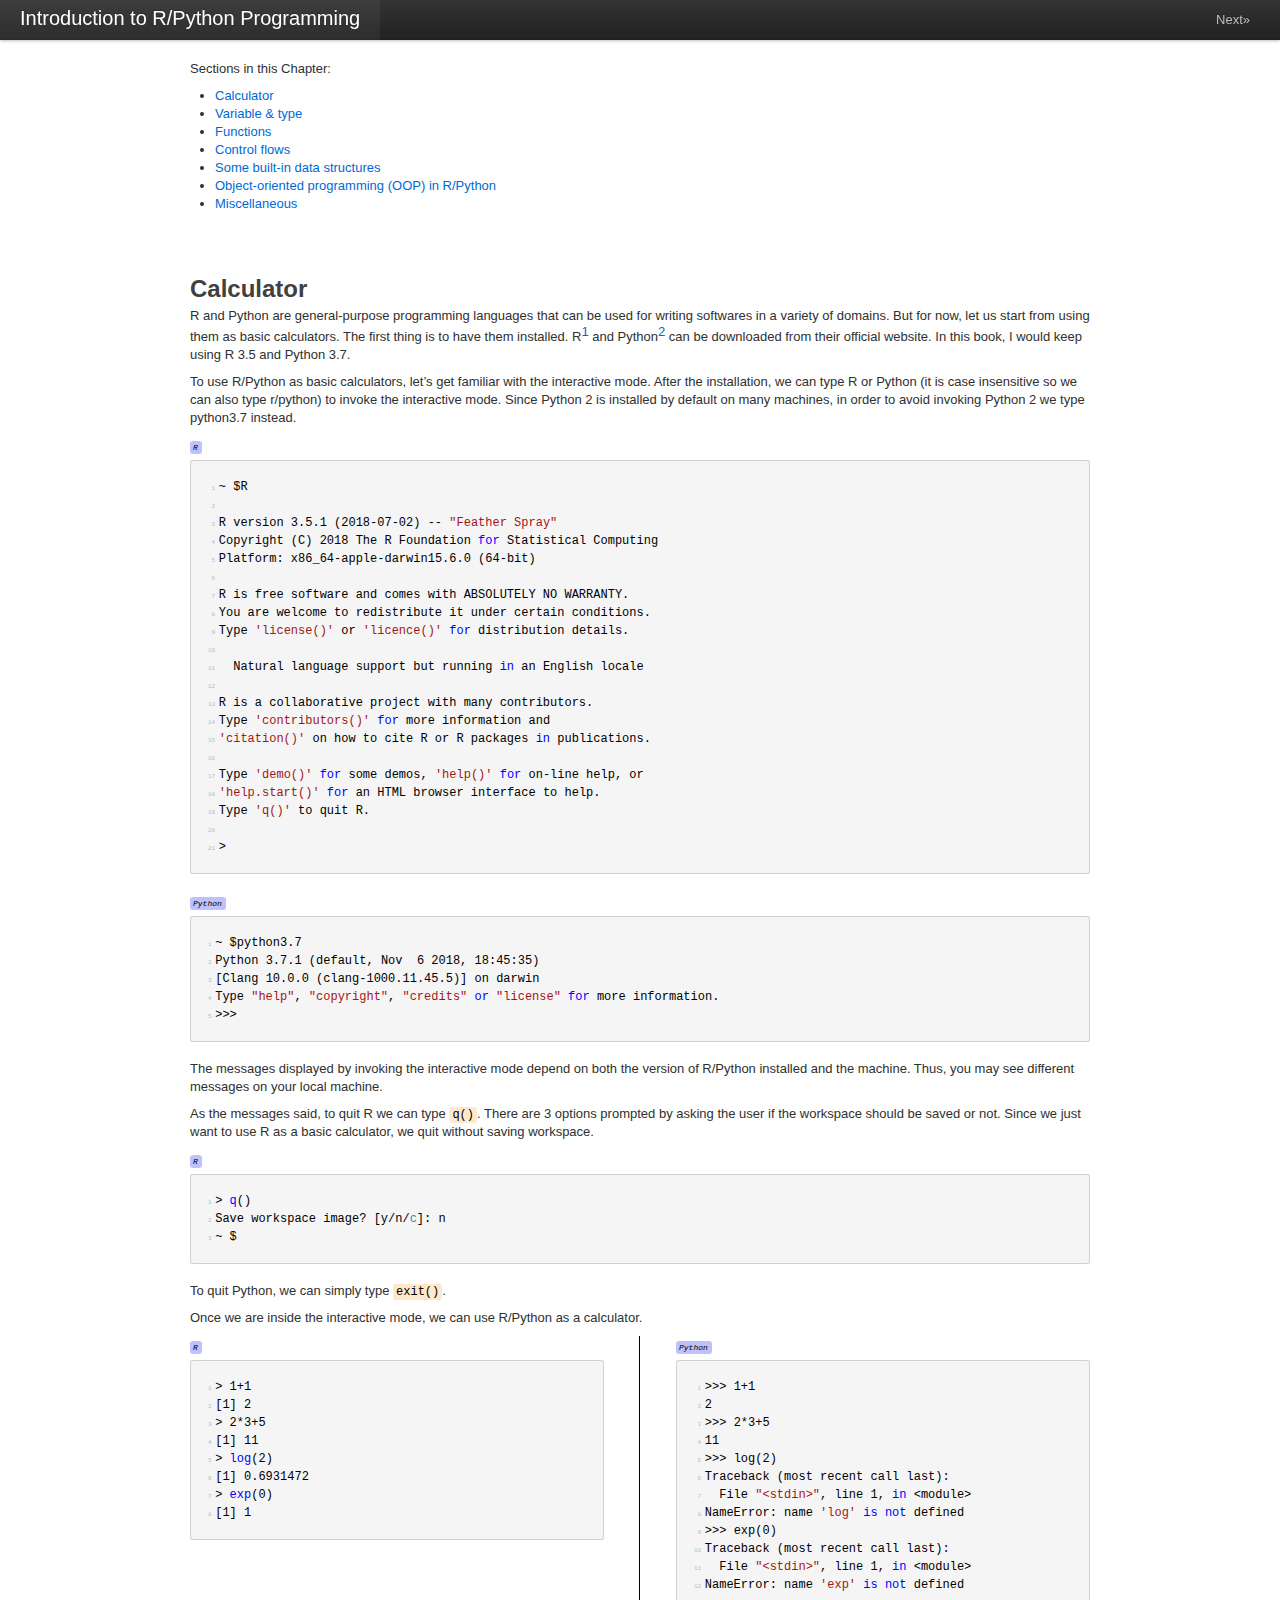
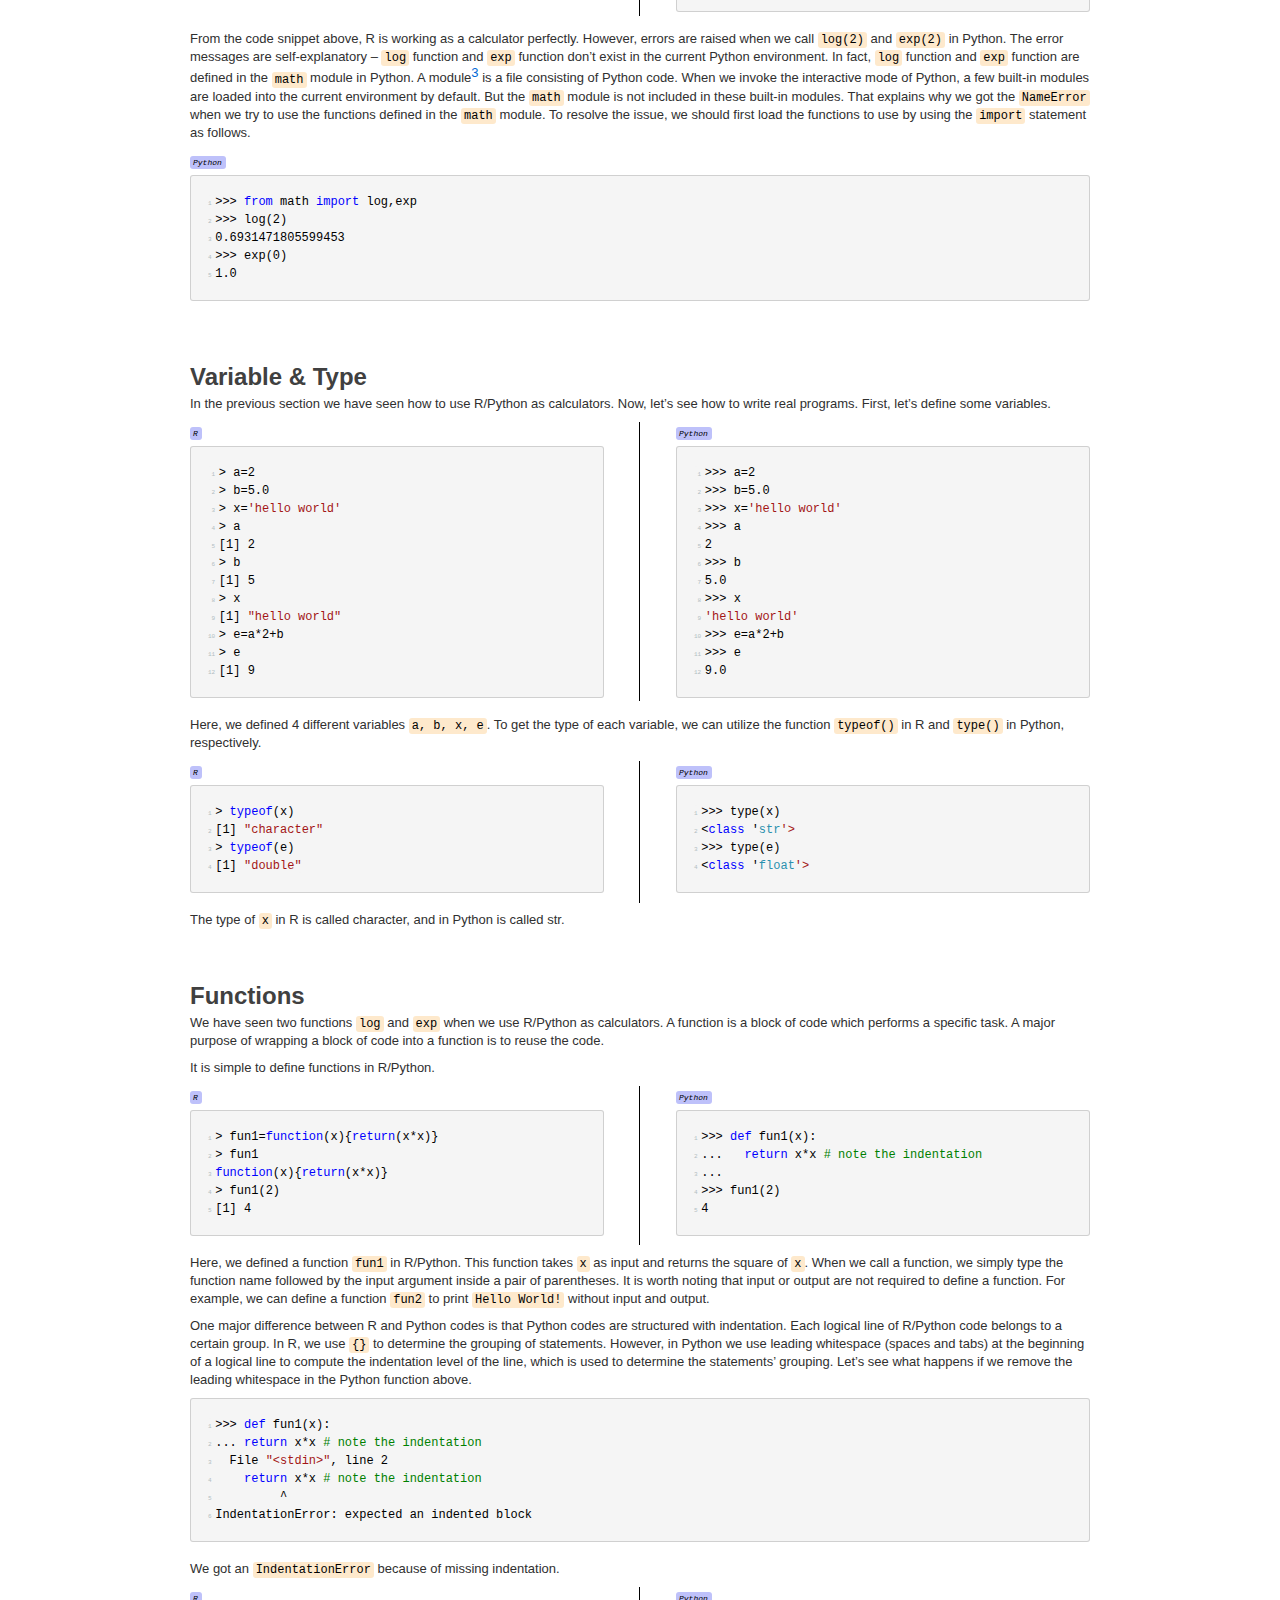
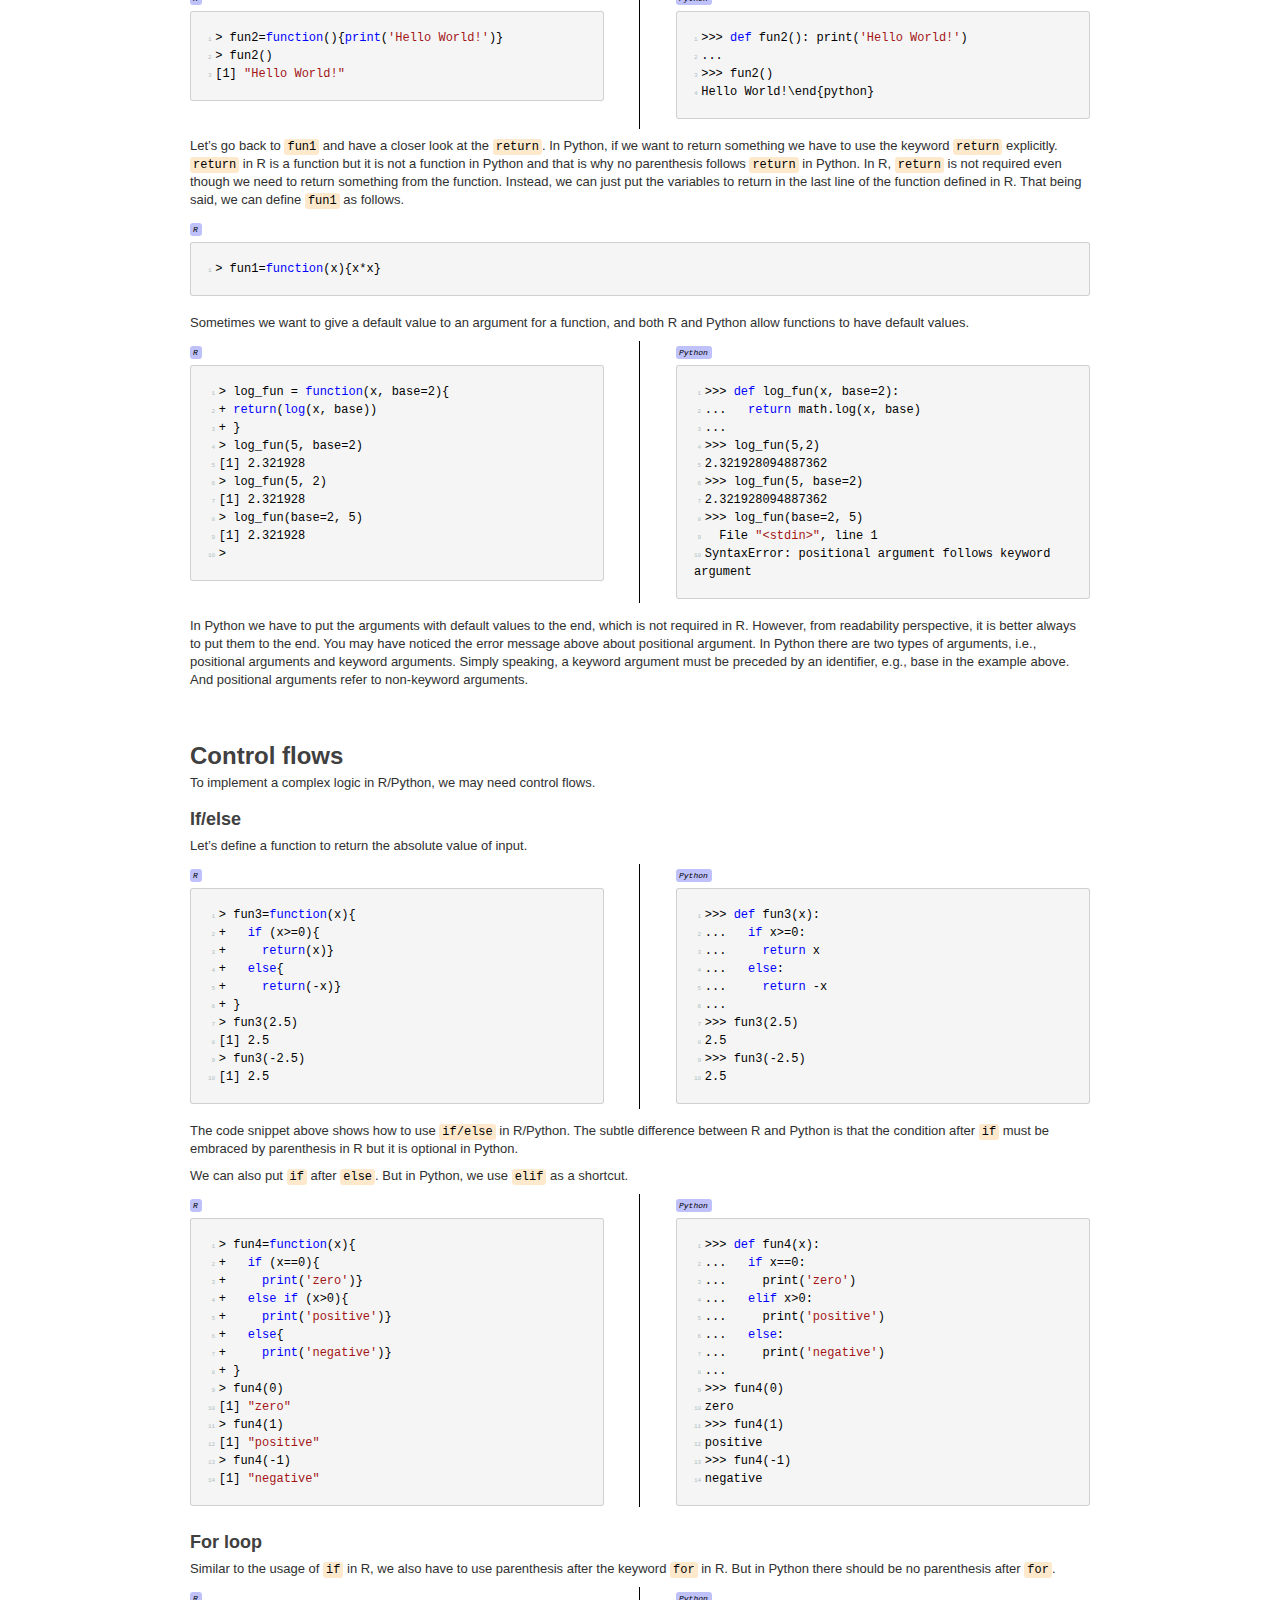
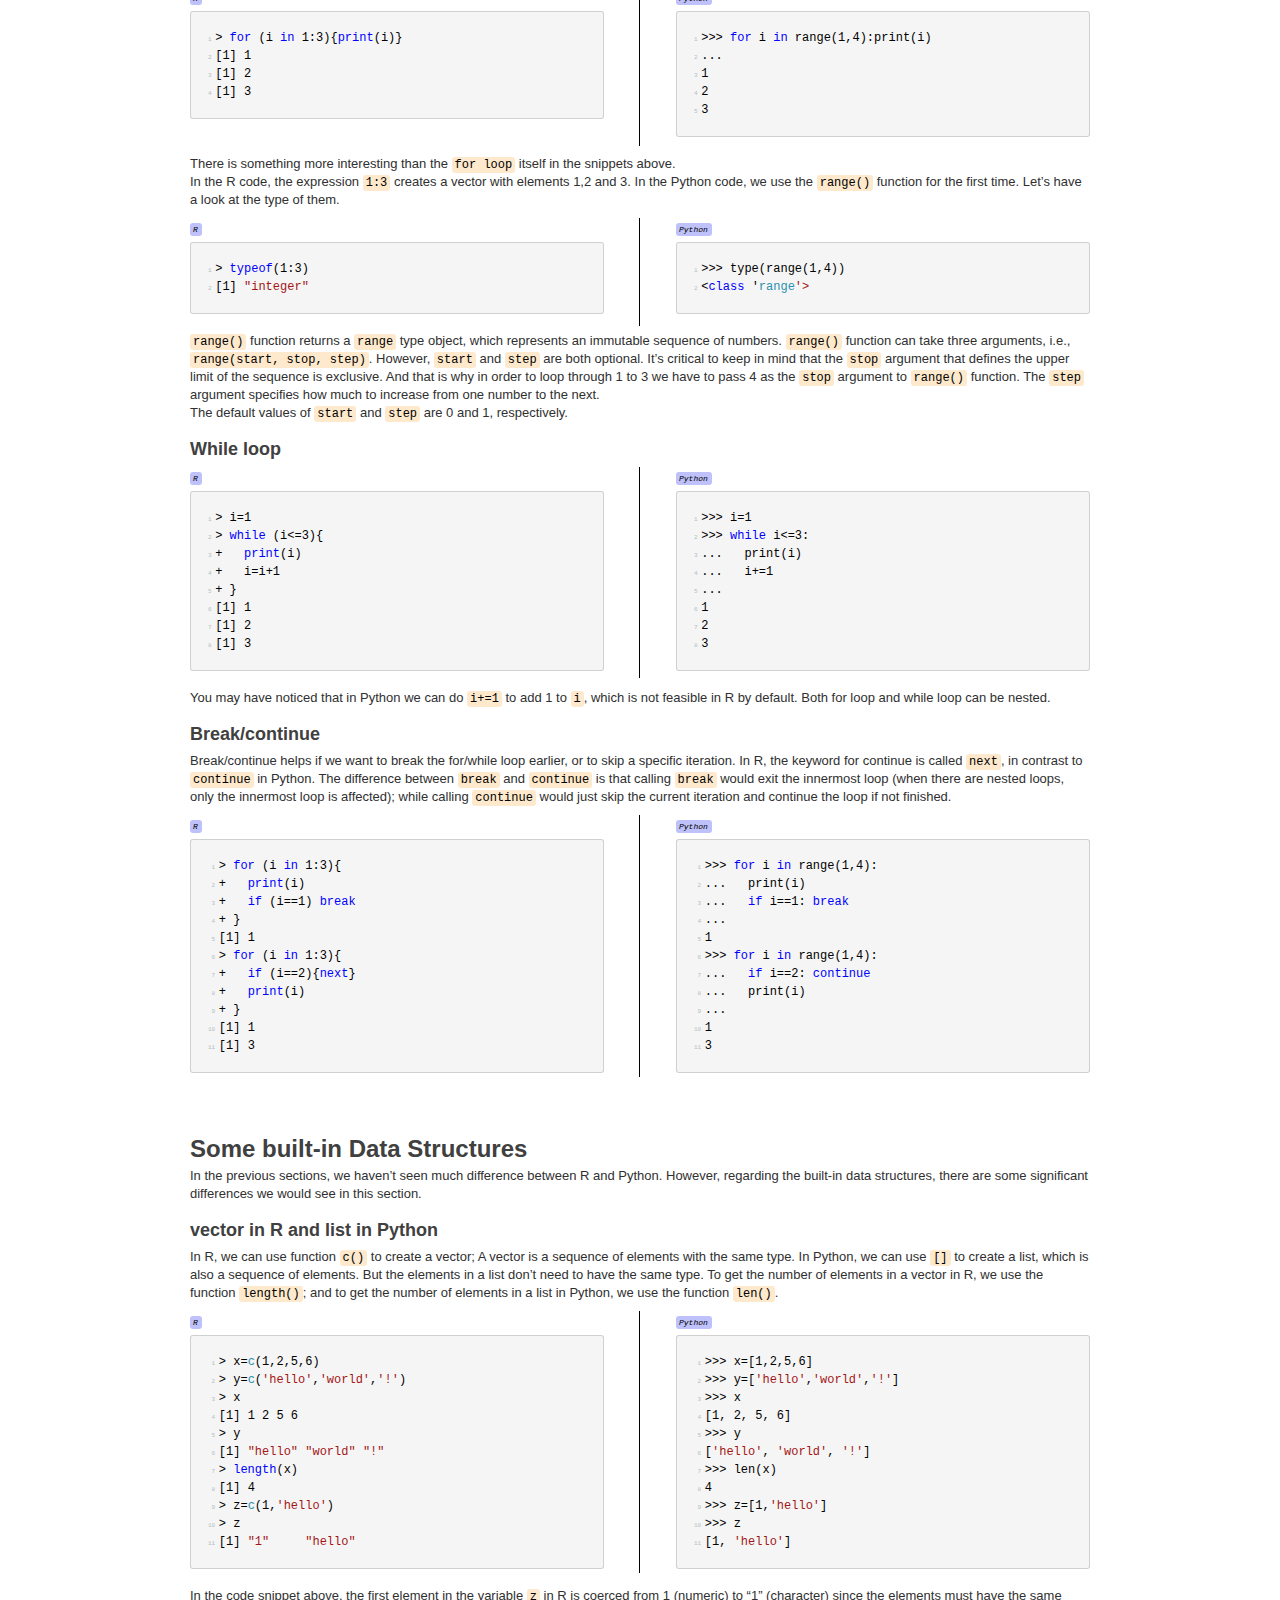
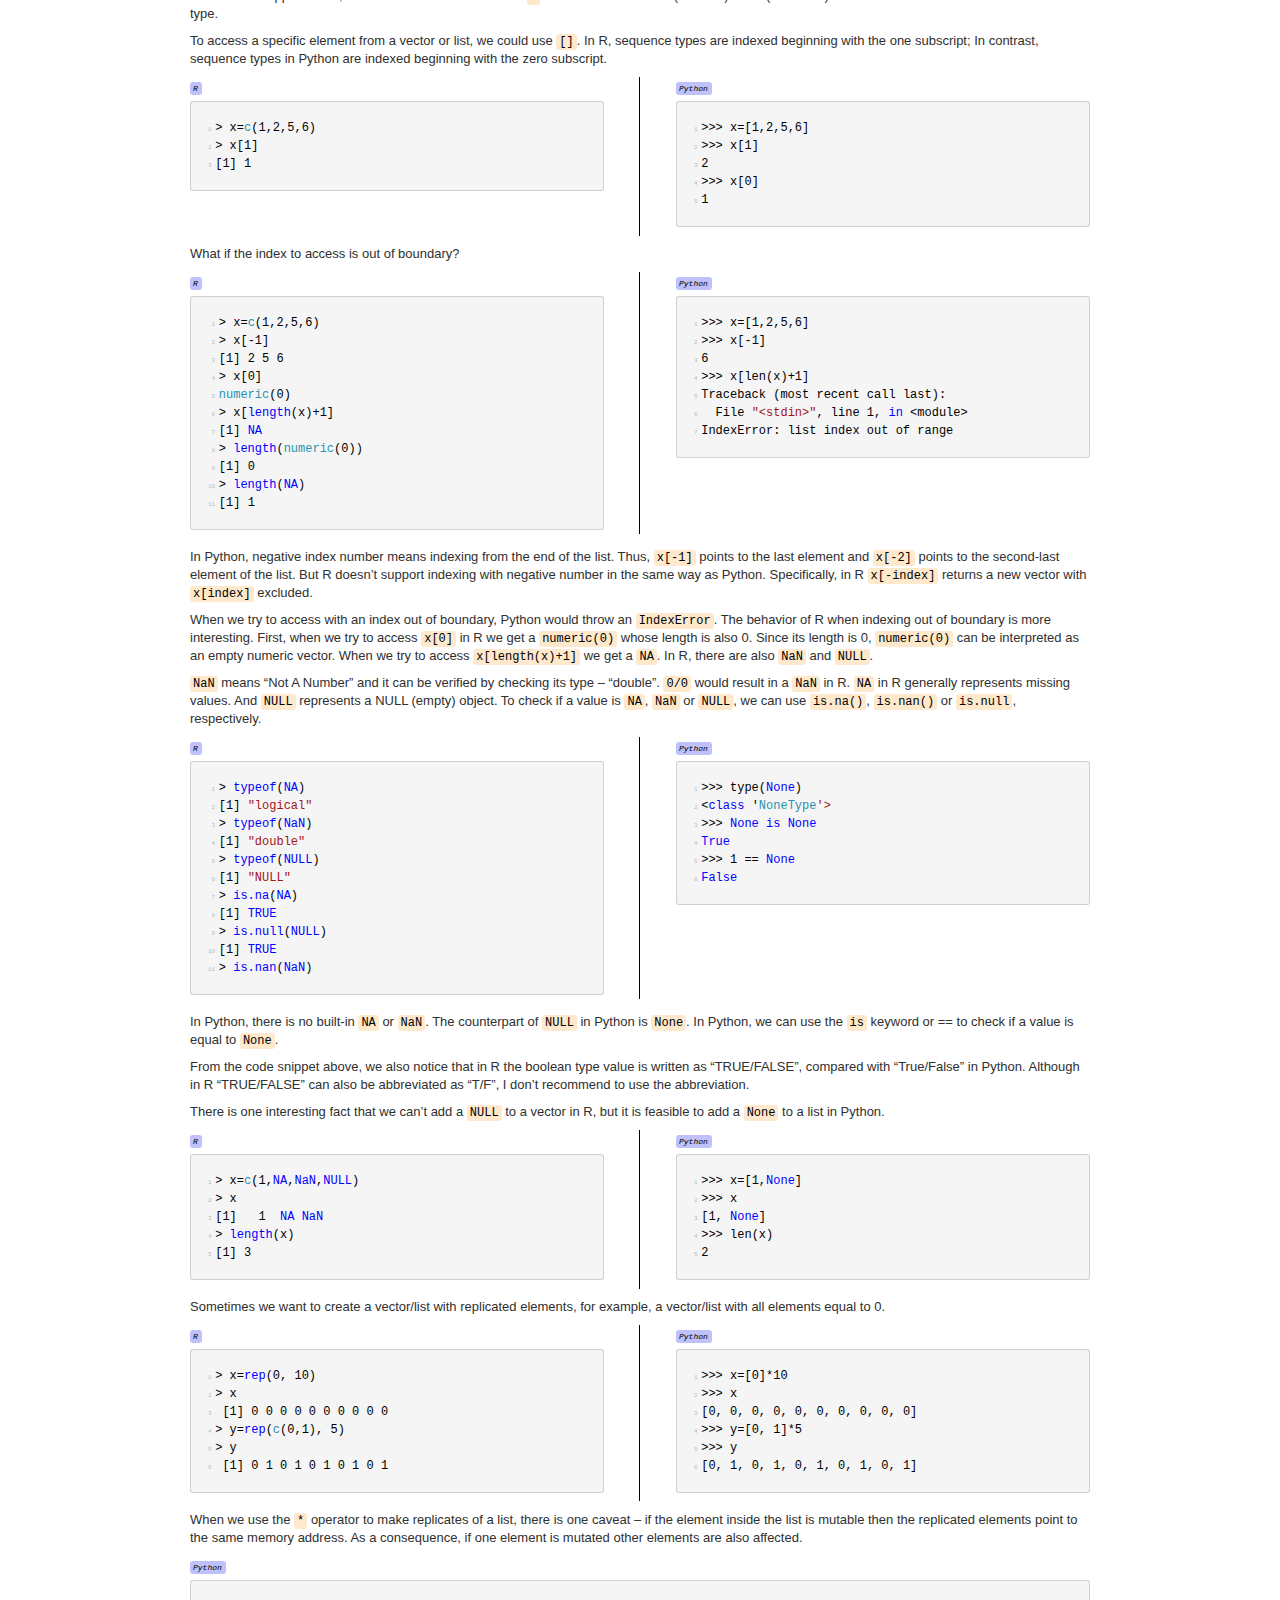
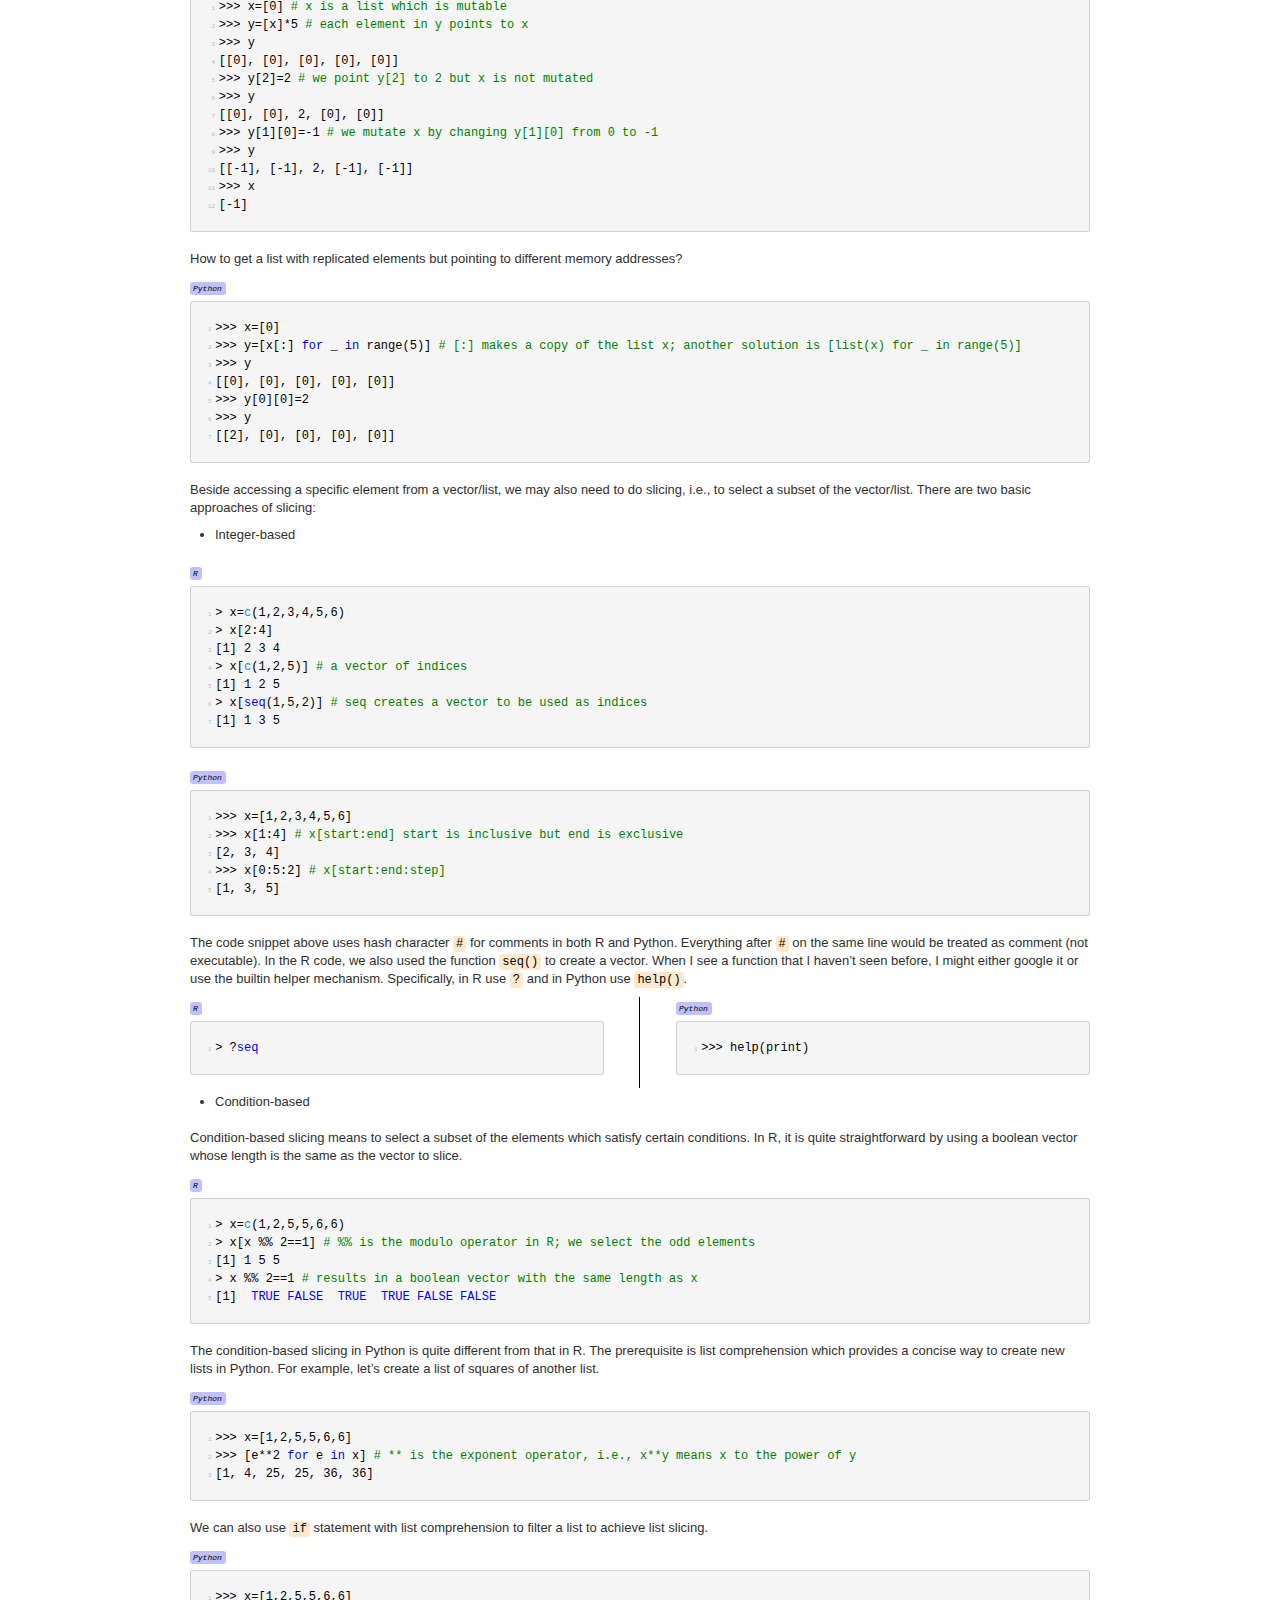
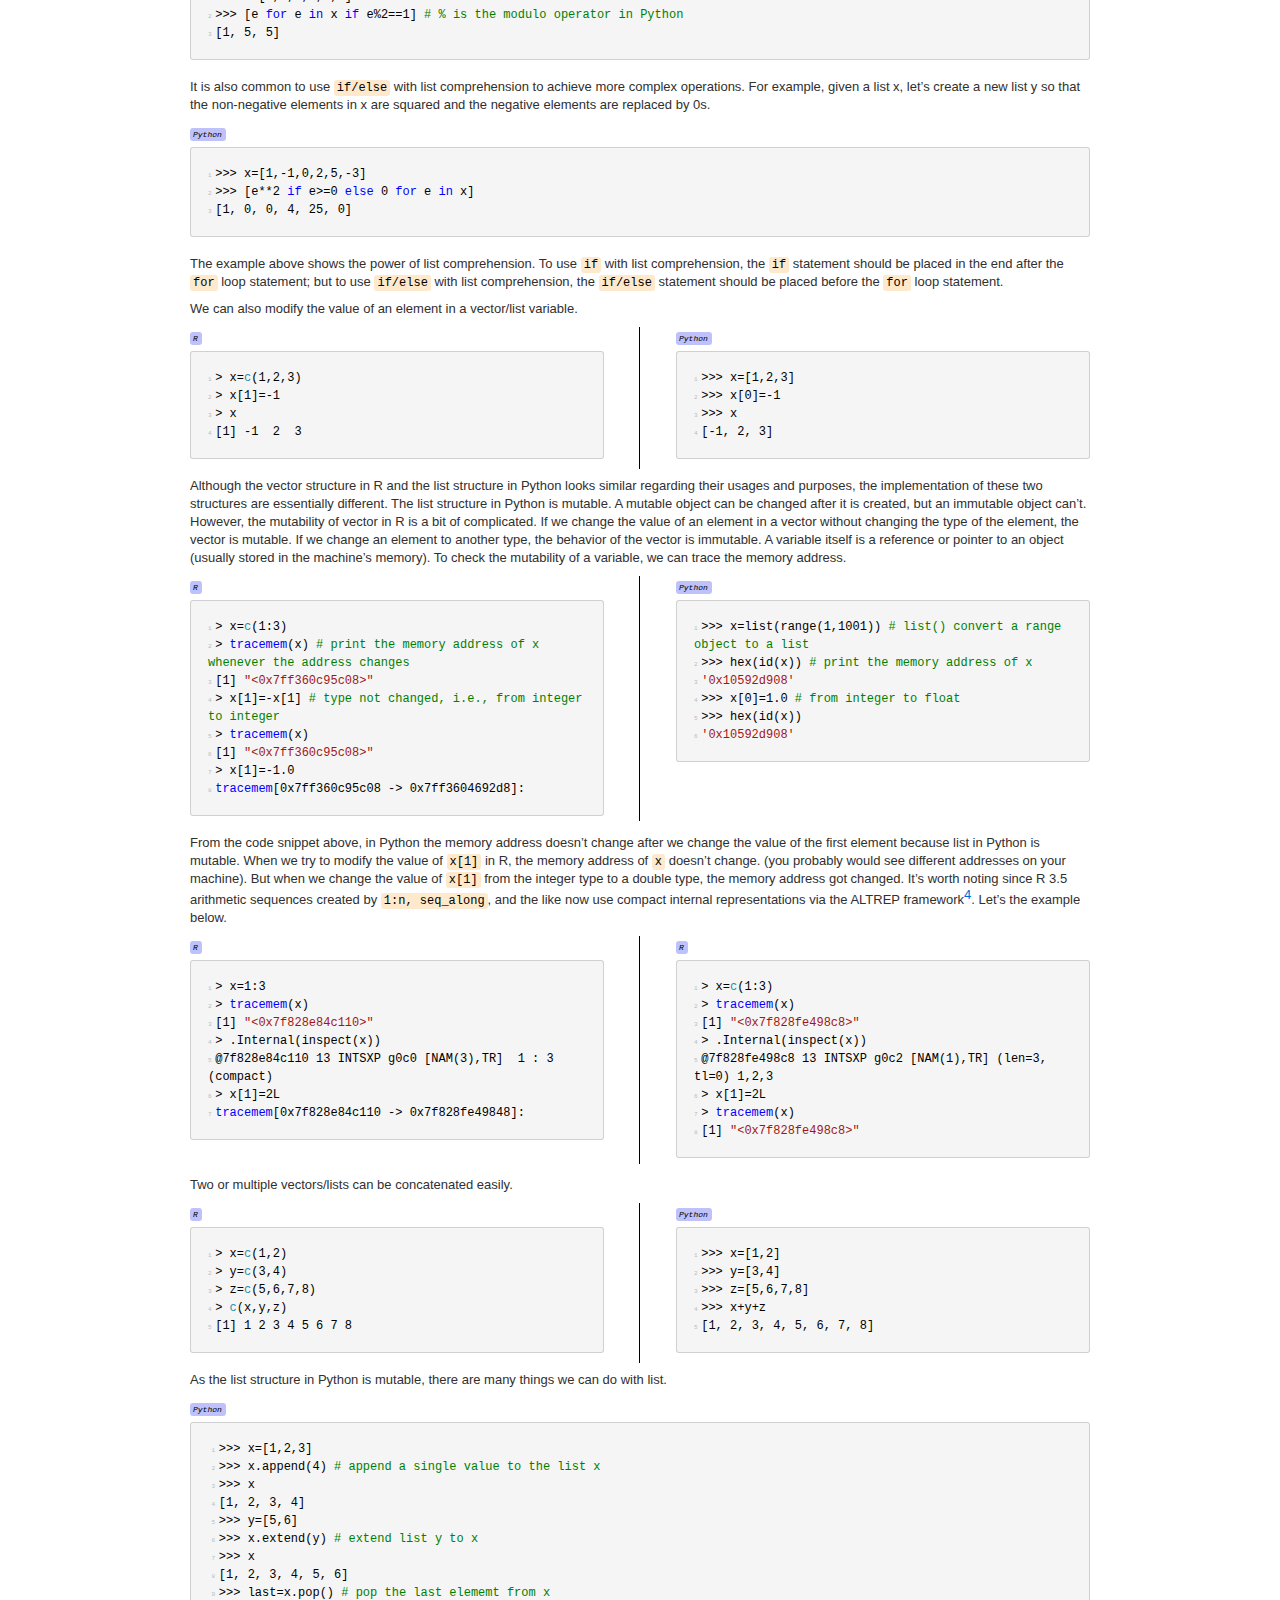
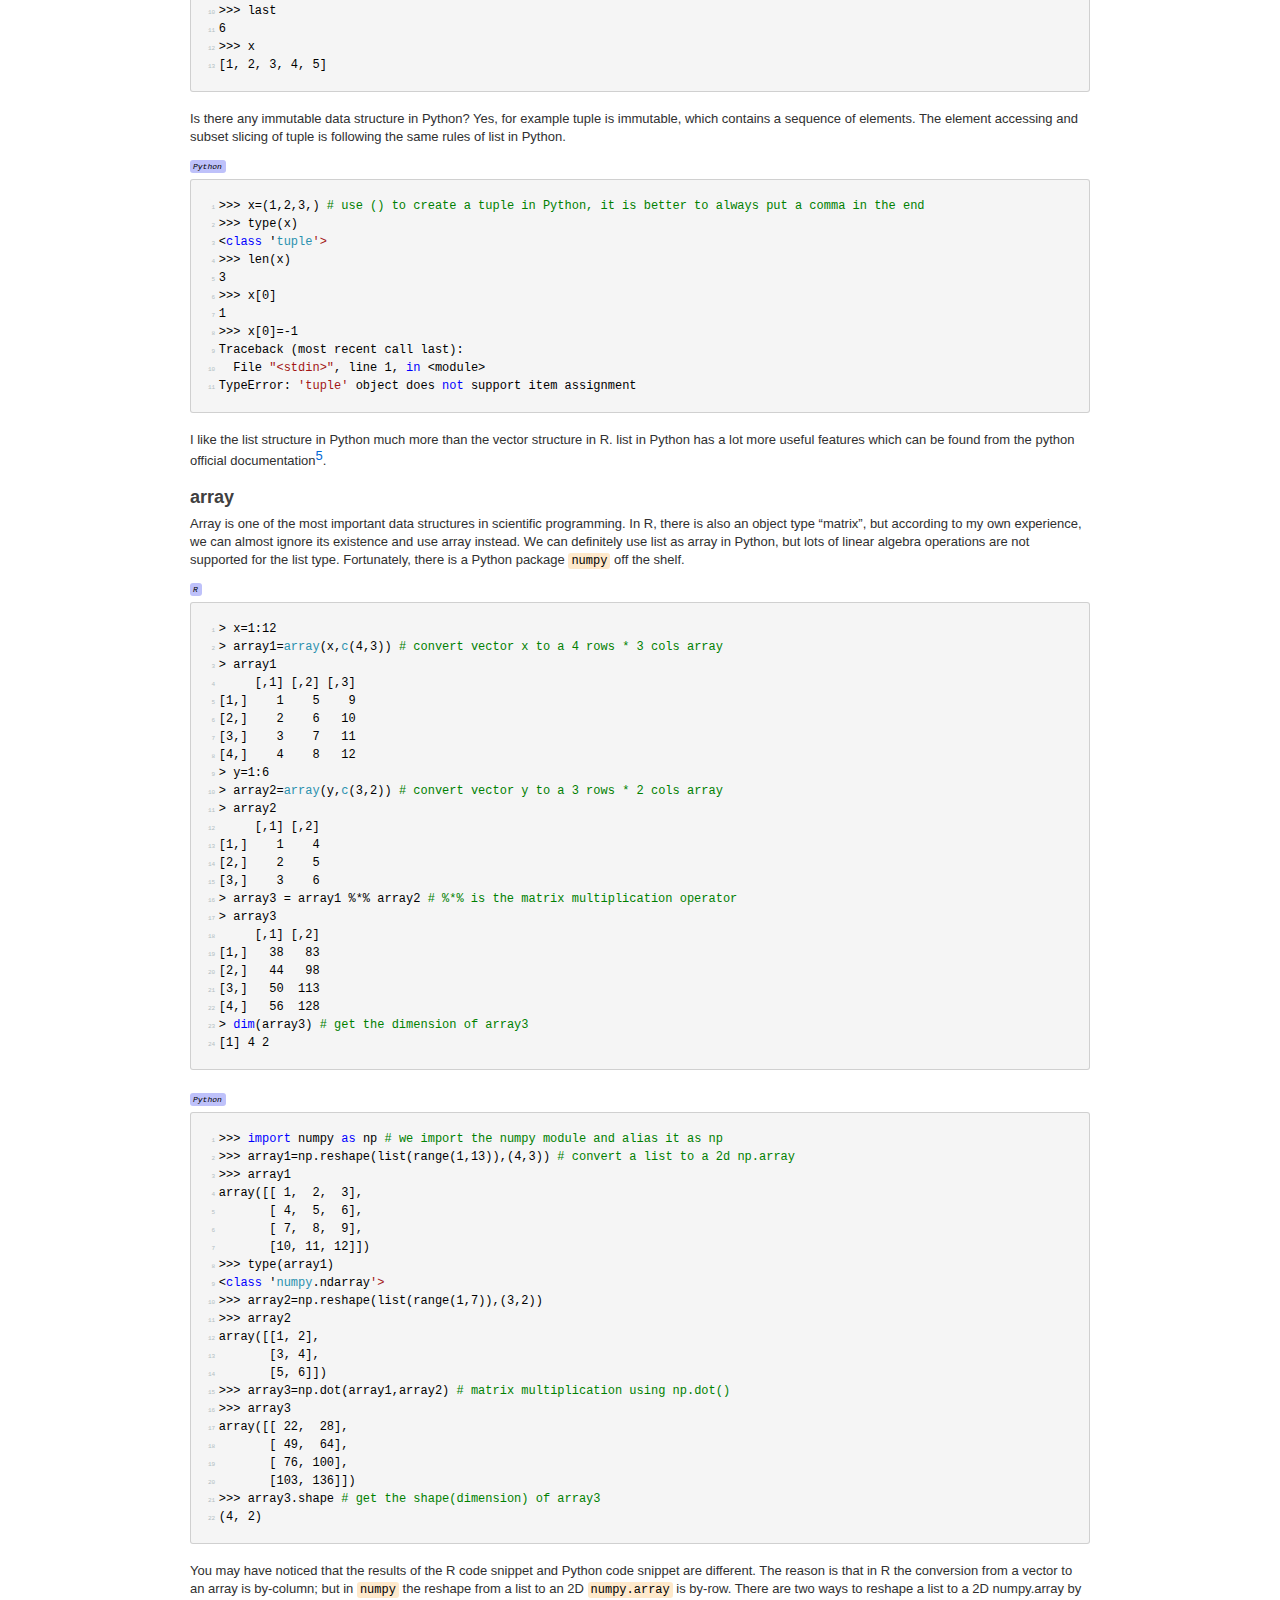
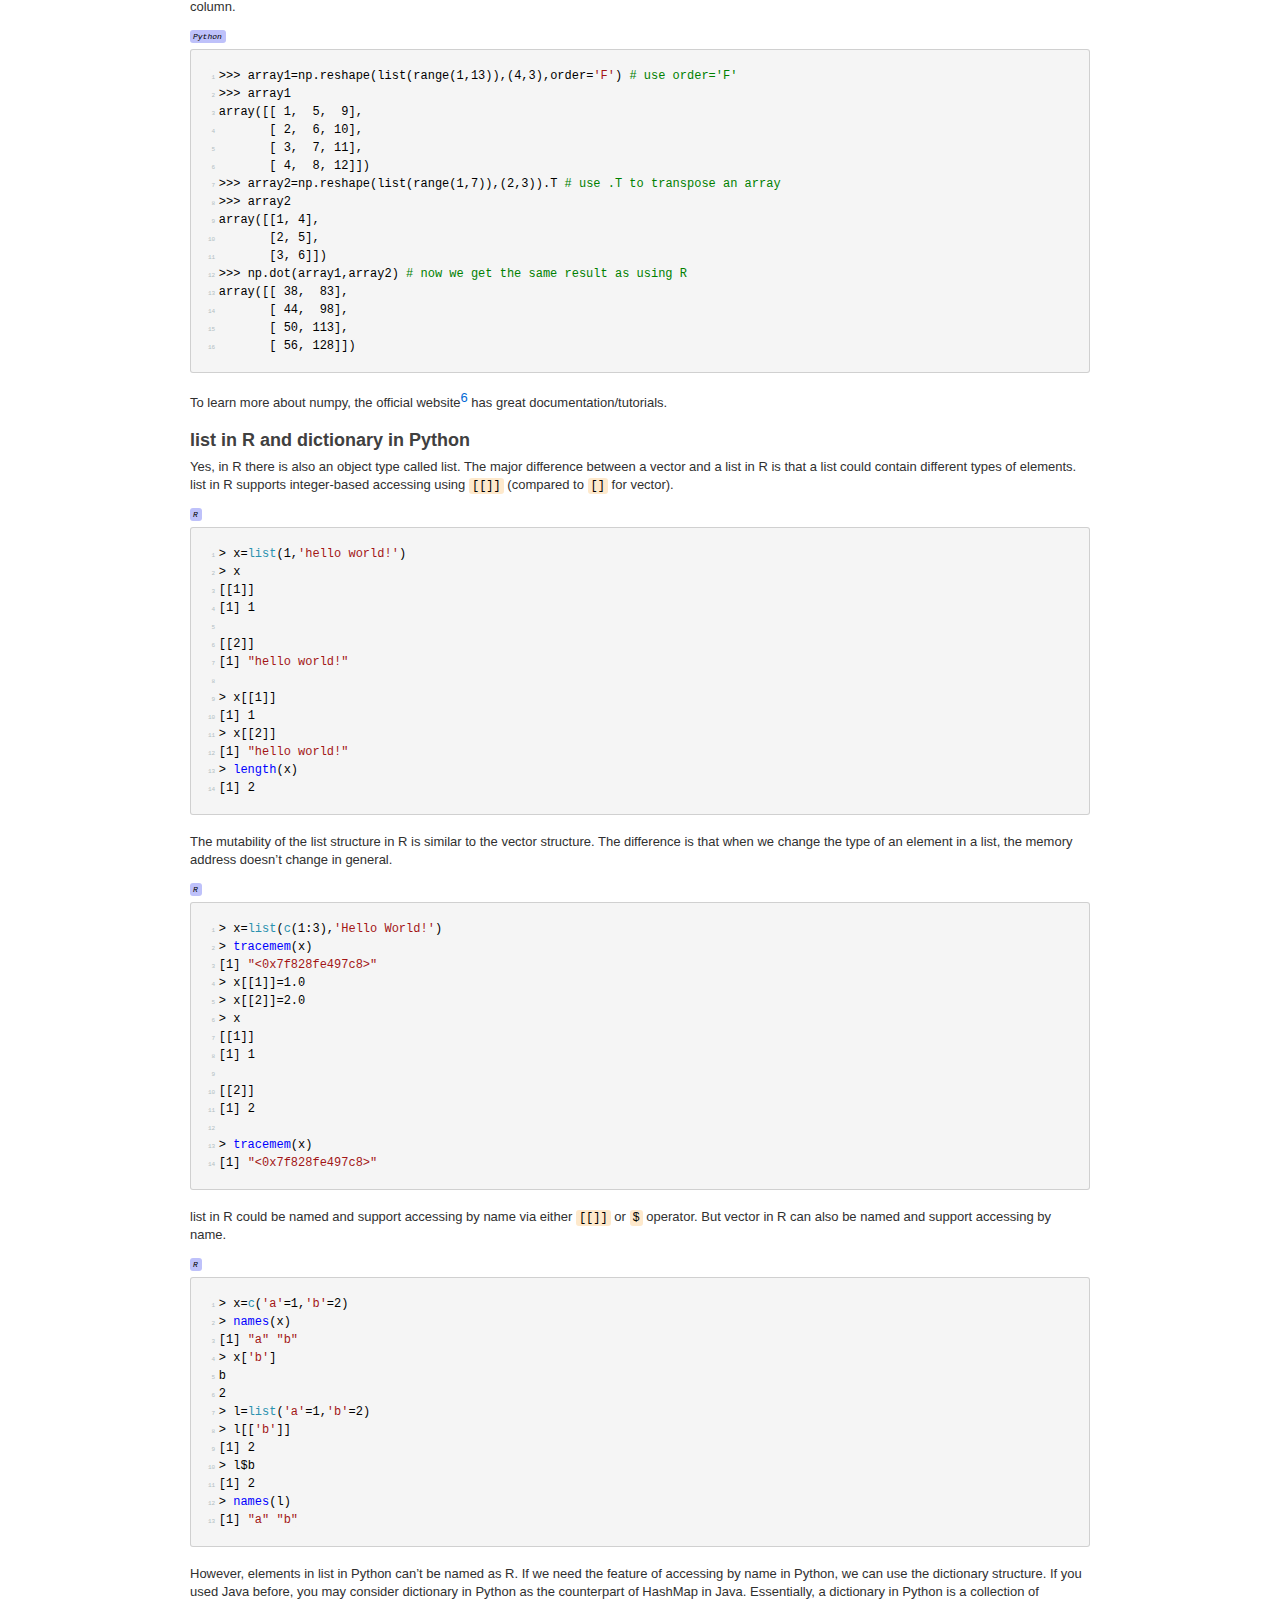
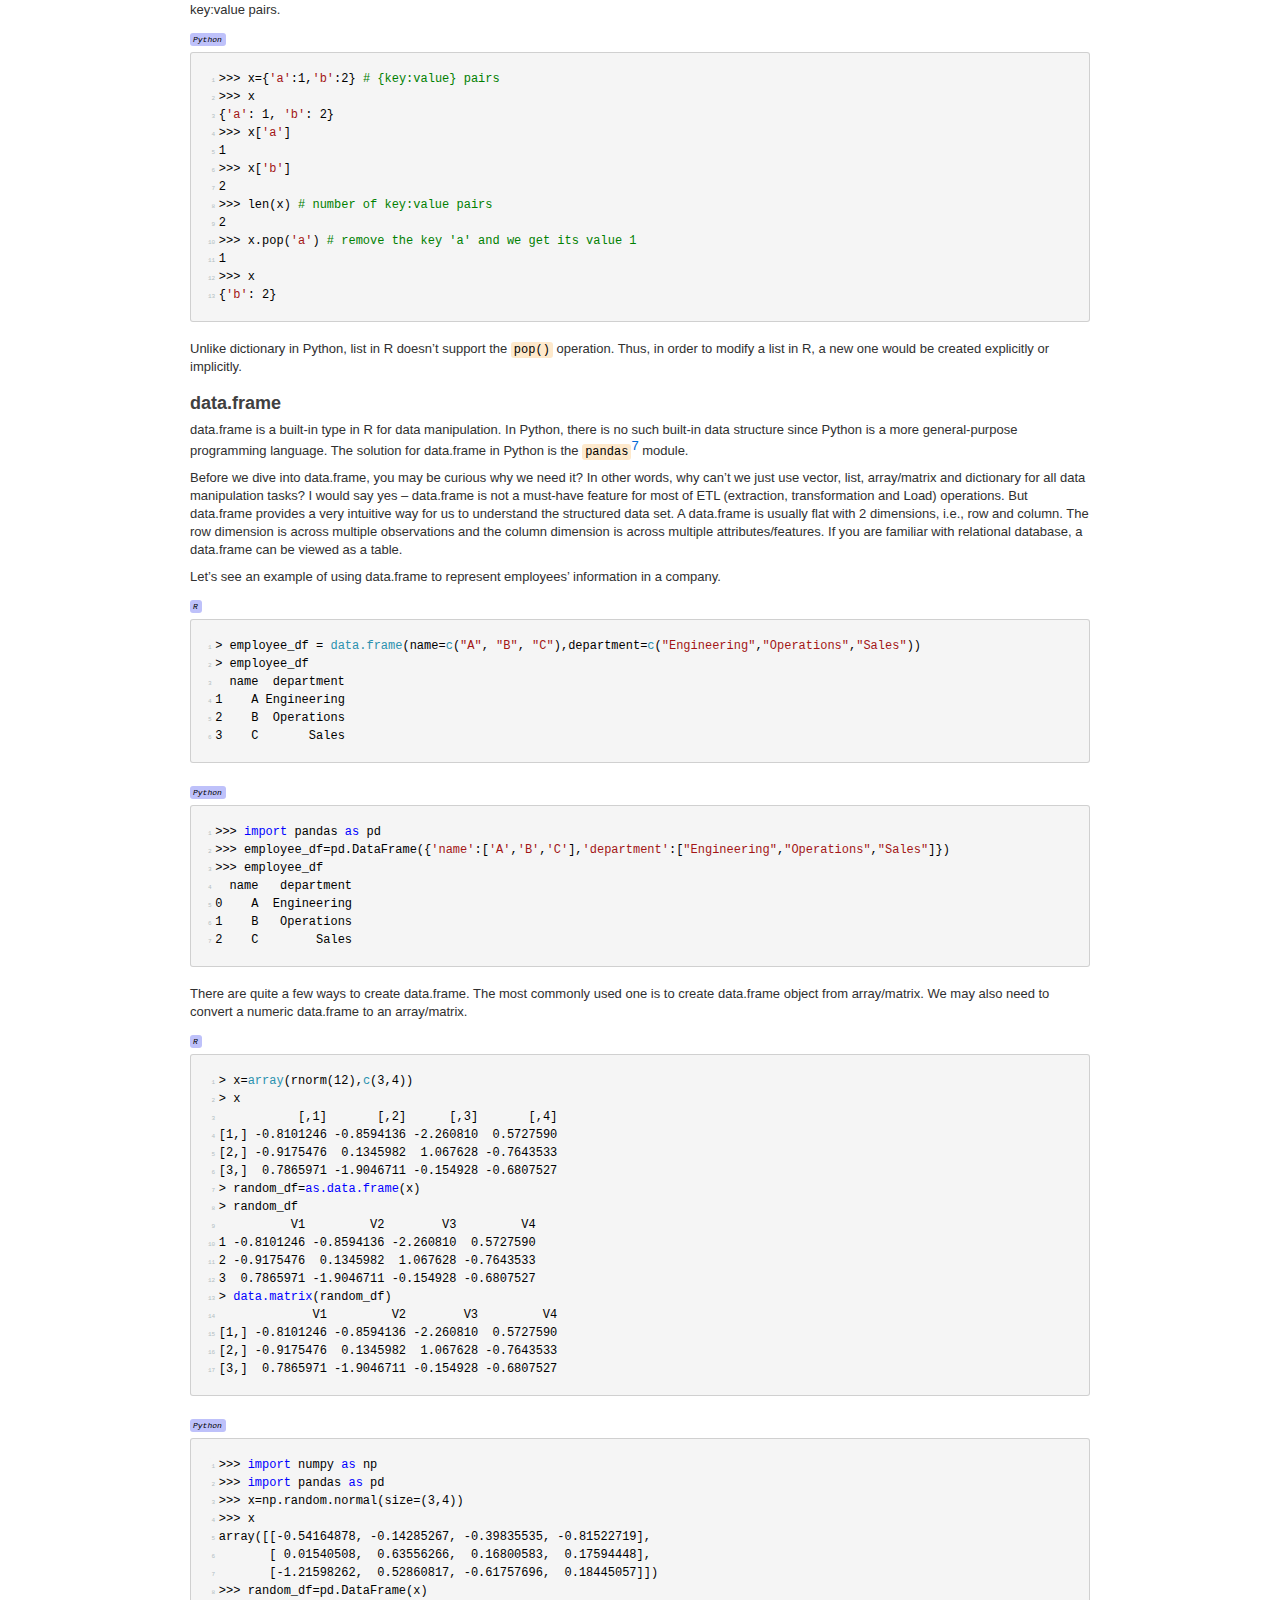
==== commit 1ff2020a: "v1.0" ====
--- a/chapter1.html
+++ b/chapter1.html
@@ -17,6 +17,7 @@
     <link rel="stylesheet" href="small-screens.css">
     <link rel="stylesheet" href="vs.css">
     <link rel="stylesheet" href="code.css">
+    <link rel="stylesheet" href="application.css">
 
     <script>
       (function(i,s,o,g,r,a,m){i['GoogleAnalyticsObject']=r;i[r]=i[r]||function(){
@@ -24,7 +25,7 @@
       m=s.getElementsByTagName(o)[0];a.async=1;a.src=g;m.parentNode.insertBefore(a,m)
       })(window,document,'script','//www.google-analytics.com/analytics.js','ga');
 
-      ga('create', 'UA-39101739-7', 'twitter.github.io');
+      ga('create', 'UA-142297640-1', 'anotherbookondatascience.com');
       ga('send', 'pageview');
 
     </script>
@@ -50,13 +51,13 @@
     <div class="container-fluid" style="padding-top: 60px;">
       <p>Sections in this Chapter:</p>
 <ul>
-	<li><a href="#calculator">calculator</a></li>
-	<li><a href="#variable">variable &amp; type</a></li>
-	<li><a href="#functions">functions</a></li>
-	<li><a href="#control">control flows</a></li>
-	<li><a href="#builtindata">some built-in data structures</a></li>
-	<li><a href="$oop">Object-oriented programming (<span class="caps">OOP</span>) in R/Python</a></li>
-	<li><a href="$miscellaneous">Miscellaneous</a></li>
+	<li><a href="#calculator">Calculator</a></li>
+	<li><a href="#variable">Variable &amp; type</a></li>
+	<li><a href="#functions">Functions</a></li>
+	<li><a href="#control">Control flows</a></li>
+	<li><a href="#builtindata">Some built-in data structures</a></li>
+	<li><a href="#oop">Object-oriented programming (<span class="caps">OOP</span>) in R/Python</a></li>
+	<li><a href="#miscellaneous">Miscellaneous</a></li>
 </ul>
 <h2 id="calculator">Calculator</h2>
 <p>R and Python are general-purpose programming languages that can be used for writing softwares in a variety of domains. But for now, let us start from using them as basic calculators. The first thing is to have them installed. R<sup class="footnote" id="fnr1"><a href="#fn1">1</a></sup> and Python<sup class="footnote" id="fnr2"><a href="#fn2">2</a></sup> can be downloaded from their official website. In this book, I would keep using R 3.5 and Python 3.7.</p>
@@ -216,7 +217,35 @@
 </div>
 <p>Let&#8217;s go back to <code>fun1</code> and have a closer look at the <code>return</code>. In Python, if we want to return something we have to use the keyword <code>return</code> explicitly. <code>return</code> in R is a function but it is not a function in Python and that is why no parenthesis follows <code>return</code> in Python. In R, <code>return</code> is not required even though we need to return something from the function. Instead, we can just put the variables to return in the last line of the function defined in R. That being said, we can define <code>fun1</code> as follows.</p>
 <language>R</language>
-<figure class="highlight"><pre><code class="language-r" data-lang="r"><span></span><span class="lineno">1 </span><span class="o">&gt;</span> fun1<span class="o">=</span><span class="kr">function</span><span class="p">(</span>x<span class="p">){</span>x<span class="o">*</span>x<span class="p">}</span></code></pre></figure><h2 id="control">Control flows</h2>
+<figure class="highlight"><pre><code class="language-r" data-lang="r"><span></span><span class="lineno">1 </span><span class="o">&gt;</span> fun1<span class="o">=</span><span class="kr">function</span><span class="p">(</span>x<span class="p">){</span>x<span class="o">*</span>x<span class="p">}</span></code></pre></figure><p>Sometimes we want to give a default value to an argument for a function, and both R and Python allow functions to have default values.</p>
+<div class="codewrapper">
+<div class="codeleft">
+<language>R</language>
+<figure class="highlight"><pre><code class="language-r" data-lang="r"><span></span><span class="lineno"> 1 </span><span class="o">&gt;</span> log_fun <span class="o">=</span> <span class="kr">function</span><span class="p">(</span>x<span class="p">,</span> base<span class="o">=</span><span class="m">2</span><span class="p">){</span>
+<span class="lineno"> 2 </span><span class="o">+</span> <span class="kr">return</span><span class="p">(</span><span class="kp">log</span><span class="p">(</span>x<span class="p">,</span> base<span class="p">))</span>
+<span class="lineno"> 3 </span><span class="o">+</span> <span class="p">}</span>
+<span class="lineno"> 4 </span><span class="o">&gt;</span> log_fun<span class="p">(</span><span class="m">5</span><span class="p">,</span> base<span class="o">=</span><span class="m">2</span><span class="p">)</span>
+<span class="lineno"> 5 </span><span class="p">[</span><span class="m">1</span><span class="p">]</span> <span class="m">2.321928</span>
+<span class="lineno"> 6 </span><span class="o">&gt;</span> log_fun<span class="p">(</span><span class="m">5</span><span class="p">,</span> <span class="m">2</span><span class="p">)</span>
+<span class="lineno"> 7 </span><span class="p">[</span><span class="m">1</span><span class="p">]</span> <span class="m">2.321928</span>
+<span class="lineno"> 8 </span><span class="o">&gt;</span> log_fun<span class="p">(</span>base<span class="o">=</span><span class="m">2</span><span class="p">,</span> <span class="m">5</span><span class="p">)</span>
+<span class="lineno"> 9 </span><span class="p">[</span><span class="m">1</span><span class="p">]</span> <span class="m">2.321928</span>
+<span class="lineno">10 </span><span class="o">&gt;</span> </code></pre></figure></div>
+<div class="coderight">
+<language>Python</language>
+<figure class="highlight"><pre><code class="language-python3" data-lang="python3"><span></span><span class="lineno"> 1 </span><span class="o">&gt;&gt;&gt;</span> <span class="k">def</span> <span class="nf">log_fun</span><span class="p">(</span><span class="n">x</span><span class="p">,</span> <span class="n">base</span><span class="o">=</span><span class="mi">2</span><span class="p">):</span>
+<span class="lineno"> 2 </span><span class="o">...</span>   <span class="k">return</span> <span class="n">math</span><span class="o">.</span><span class="n">log</span><span class="p">(</span><span class="n">x</span><span class="p">,</span> <span class="n">base</span><span class="p">)</span>
+<span class="lineno"> 3 </span><span class="o">...</span> 
+<span class="lineno"> 4 </span><span class="o">&gt;&gt;&gt;</span> <span class="n">log_fun</span><span class="p">(</span><span class="mi">5</span><span class="p">,</span><span class="mi">2</span><span class="p">)</span>
+<span class="lineno"> 5 </span><span class="mf">2.321928094887362</span>
+<span class="lineno"> 6 </span><span class="o">&gt;&gt;&gt;</span> <span class="n">log_fun</span><span class="p">(</span><span class="mi">5</span><span class="p">,</span> <span class="n">base</span><span class="o">=</span><span class="mi">2</span><span class="p">)</span>
+<span class="lineno"> 7 </span><span class="mf">2.321928094887362</span>
+<span class="lineno"> 8 </span><span class="o">&gt;&gt;&gt;</span> <span class="n">log_fun</span><span class="p">(</span><span class="n">base</span><span class="o">=</span><span class="mi">2</span><span class="p">,</span> <span class="mi">5</span><span class="p">)</span>
+<span class="lineno"> 9 </span>  <span class="n">File</span> <span class="s2">&quot;&lt;stdin&gt;&quot;</span><span class="p">,</span> <span class="n">line</span> <span class="mi">1</span>
+<span class="lineno">10 </span><span class="ne">SyntaxError</span><span class="p">:</span> <span class="n">positional</span> <span class="n">argument</span> <span class="n">follows</span> <span class="n">keyword</span> <span class="n">argument</span></code></pre></figure></div>
+</div>
+<p>In Python we have to put the arguments with default values to the end, which is not required in R. However, from readability perspective, it is better always to put them to the end. You may have noticed the error message above about positional argument. In Python there are two types of arguments, i.e., positional arguments and keyword arguments. Simply speaking, a keyword argument must be preceded by an identifier, e.g., base in the example above. And positional arguments refer to non-keyword arguments.</p>
+<h2 id="control">Control flows</h2>
 <p>To implement a complex logic in R/Python, we may need control flows.</p>
 <h3>If/else</h3>
 <p>Let&#8217;s define a function to return the absolute value of input.</p>
@@ -882,7 +911,7 @@
 <span class="lineno">20 </span><span class="o">+</span> <span class="p">},</span>
 <span class="lineno">21 </span><span class="o">+</span> <span class="c1"># override print function</span>
 <span class="lineno">22 </span><span class="o">+</span> print <span class="o">=</span> <span class="kr">function</span><span class="p">(){</span>
-<span class="lineno">23 </span><span class="o">+</span> 	<span class="kp">cat</span><span class="p">(</span><span class="kp">paste0</span><span class="p">(</span><span class="kp">as.character</span><span class="p">(</span>self<span class="o">$</span>real<span class="p">),</span><span class="s">&#39;+&#39;</span><span class="p">,</span><span class="kp">as.character</span><span class="p">(</span>self<span class="o">$</span>imag<span class="p">),</span><span class="s">&#39;j&#39;</span><span class="p">),</span><span class="s">&#39;\n&#39;</span><span class="p">)</span>
+<span class="lineno">23 </span><span class="o">+</span> 	<span class="kp">cat</span><span class="p">(</span><span class="kp">paste0</span><span class="p">(</span><span class="kp">as.character</span><span class="p">(</span>self<span class="o">$</span>real<span class="p">),</span> <span class="s">&#39;+&#39;</span><span class="p">,</span> <span class="kp">as.character</span><span class="p">(</span>self<span class="o">$</span>imag<span class="p">),</span><span class="s">&#39;j&#39;</span><span class="p">),</span> <span class="s">&#39;\n&#39;</span><span class="p">)</span>
 <span class="lineno">24 </span><span class="o">+</span> <span class="p">}</span>
 <span class="lineno">25 </span><span class="o">+</span> <span class="p">)</span>
 <span class="lineno">26 </span><span class="o">+</span> <span class="p">)</span>
@@ -998,15 +1027,15 @@
 <span class="lineno">7 </span><span class="o">&gt;</span> x
 <span class="lineno">8 </span><span class="p">[</span><span class="m">1</span><span class="p">]</span> <span class="m">2</span></code></pre></figure></div>
 <div class="coderight">
-<language>Python</language>
-<figure class="highlight"><pre><code class="language-python3" data-lang="python3"><span></span><span class="lineno">1 </span><span class="o">&gt;</span> <span class="n">x</span><span class="o">=</span><span class="mi">1</span>
-<span class="lineno">2 </span><span class="o">&gt;</span> <span class="n">a</span><span class="o">=</span><span class="nb">list</span><span class="p">(</span><span class="n">x</span> <span class="o">=</span> <span class="mi">2</span><span class="p">)</span>
-<span class="lineno">3 </span><span class="o">&gt;</span> <span class="n">a</span>
-<span class="lineno">4 </span><span class="err">$</span><span class="n">x</span>
-<span class="lineno">5 </span><span class="p">[</span><span class="mi">1</span><span class="p">]</span> <span class="mi">2</span>
+<language>R</language>
+<figure class="highlight"><pre><code class="language-r" data-lang="r"><span></span><span class="lineno">1 </span><span class="o">&gt;</span> x<span class="o">=</span><span class="m">1</span>
+<span class="lineno">2 </span><span class="o">&gt;</span> a<span class="o">=</span><span class="kt">list</span><span class="p">(</span>x <span class="o">=</span> <span class="m">2</span><span class="p">)</span>
+<span class="lineno">3 </span><span class="o">&gt;</span> a
+<span class="lineno">4 </span><span class="o">$</span>x
+<span class="lineno">5 </span><span class="p">[</span><span class="m">1</span><span class="p">]</span> <span class="m">2</span>
 <span class="lineno">6 </span>
-<span class="lineno">7 </span><span class="o">&gt;</span> <span class="n">x</span>
-<span class="lineno">8 </span><span class="p">[</span><span class="mi">1</span><span class="p">]</span> <span class="mi">1</span></code></pre></figure></div>
+<span class="lineno">7 </span><span class="o">&gt;</span> x
+<span class="lineno">8 </span><span class="p">[</span><span class="m">1</span><span class="p">]</span> <span class="m">1</span></code></pre></figure></div>
 </div>
 <p>When the assignment is made inside an argument of a function call, <code>&lt;-</code> and <code>=</code> have different effects. But it is not recommended to use <code>&lt;-</code> inside an argument of a function call.</p>
 <hr />
@@ -1035,8 +1064,8 @@
     <div class="container-fluid">
       <div class="row">
         <div class="span16">
-          <p>
-              All Rights Reserved.
+          <p style="text-align:center">
+              &copy; 2019 Anotherbookondatascience.com, all rights reserved.
           </p>
         </div>
       </div>
@@ -1044,5 +1073,6 @@
   </div>
 </div>
 
+    
   </body>
 </html>
--- a/code.css
+++ b/code.css
@@ -38,3 +38,5 @@
 language{background-color:#bec1fa;font-style: italic; line-height:24px;}
 language{padding:2px 4px 2px 3px;font-family:Monaco, Andale Mono, Courier New, monospace;font-size:8px;-webkit-border-radius:3px;-moz-border-radius:3px;border-radius:3px;color:#000;}
 
+appname{padding: 0px 5px 0px 0px;color:#e74c3c; line-height:16px;font-size:16px}
+appnamebold{padding: 0px 5px 0px 0px;color:#e74c3c;font-weight: bold; line-height:16px;font-size:16px}
--- a/application.css
+++ b/application.css
@@ -0,0 +1,13 @@
+.appquote {
+    margin-bottom:18px;border-left:4px solid #e74c3c;padding-left:15px;
+  }
+.appquote p{
+    color: #303030;font-weight: normal; font-size: inherit;
+}
+
+.centerfigcaption {
+    text-align: center;
+    display: block;margin: auto;
+    font-style: italic;
+    max-width: 500px;
+}
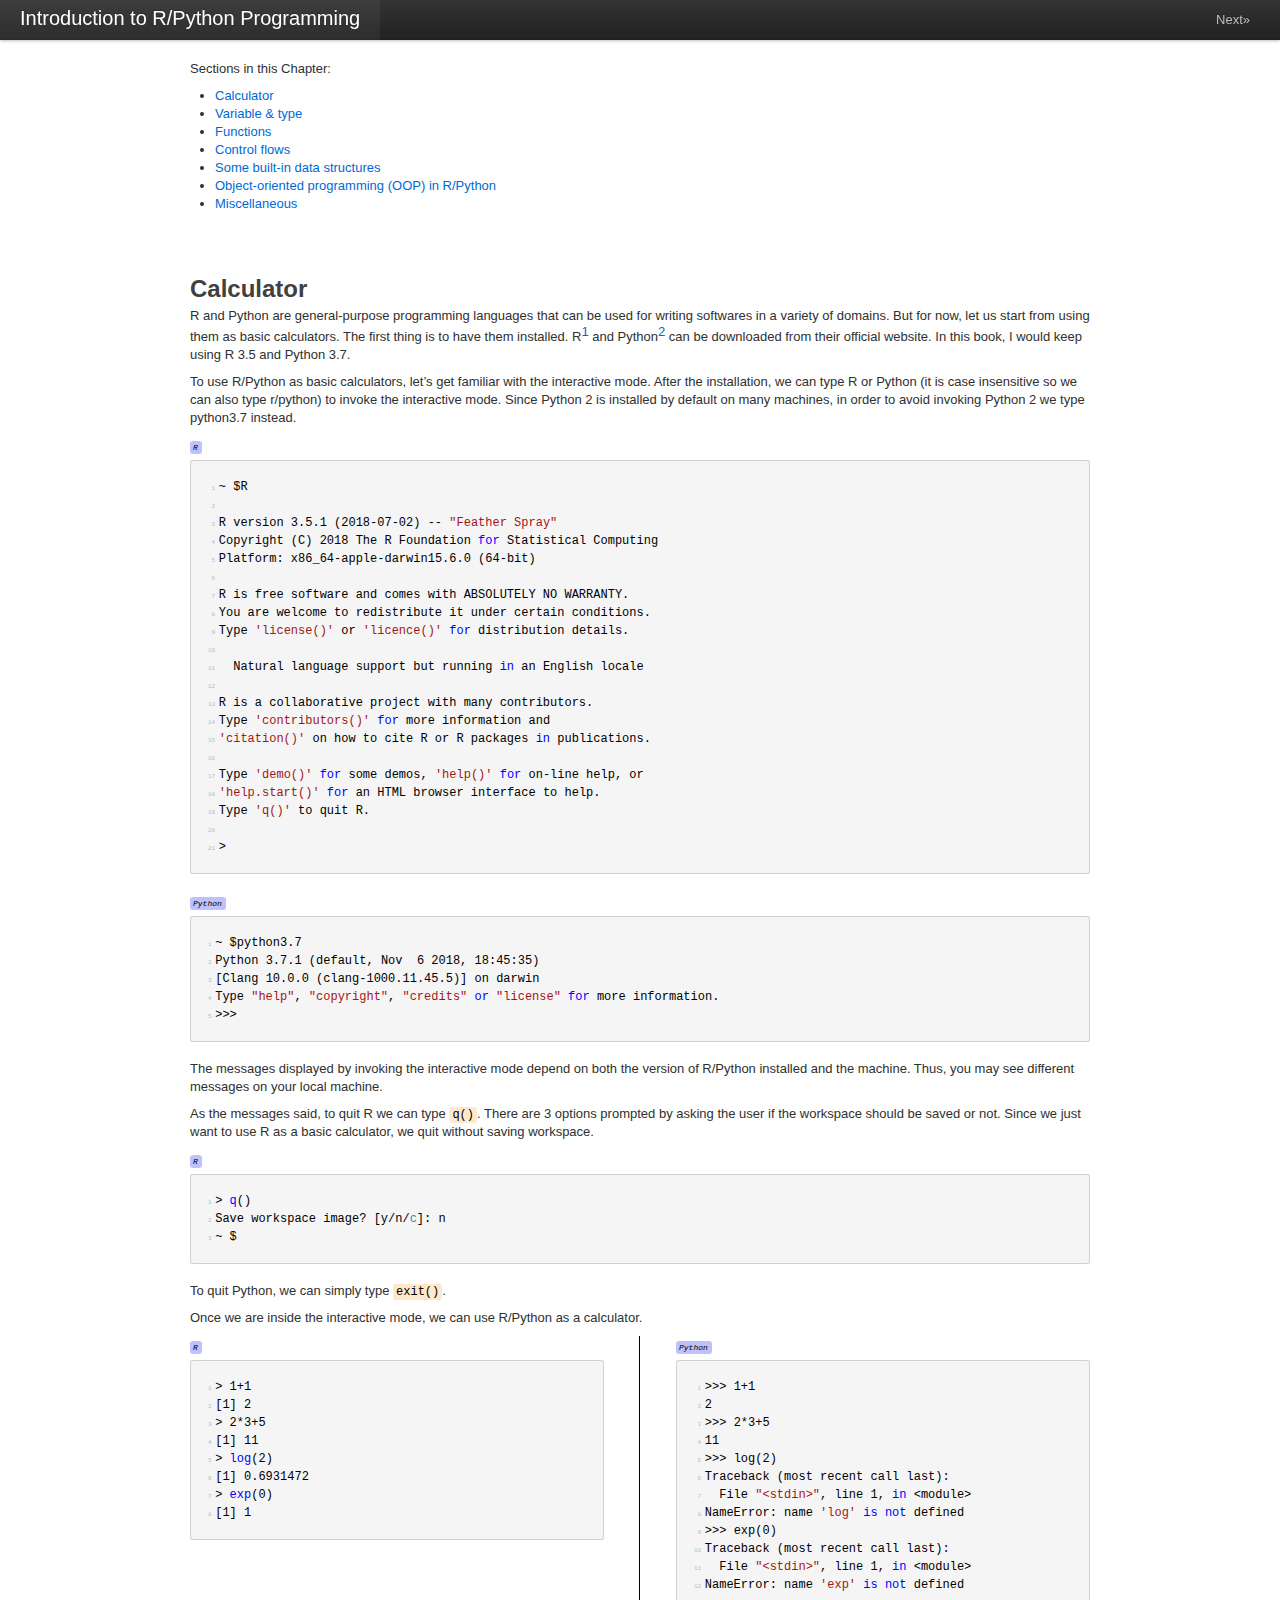
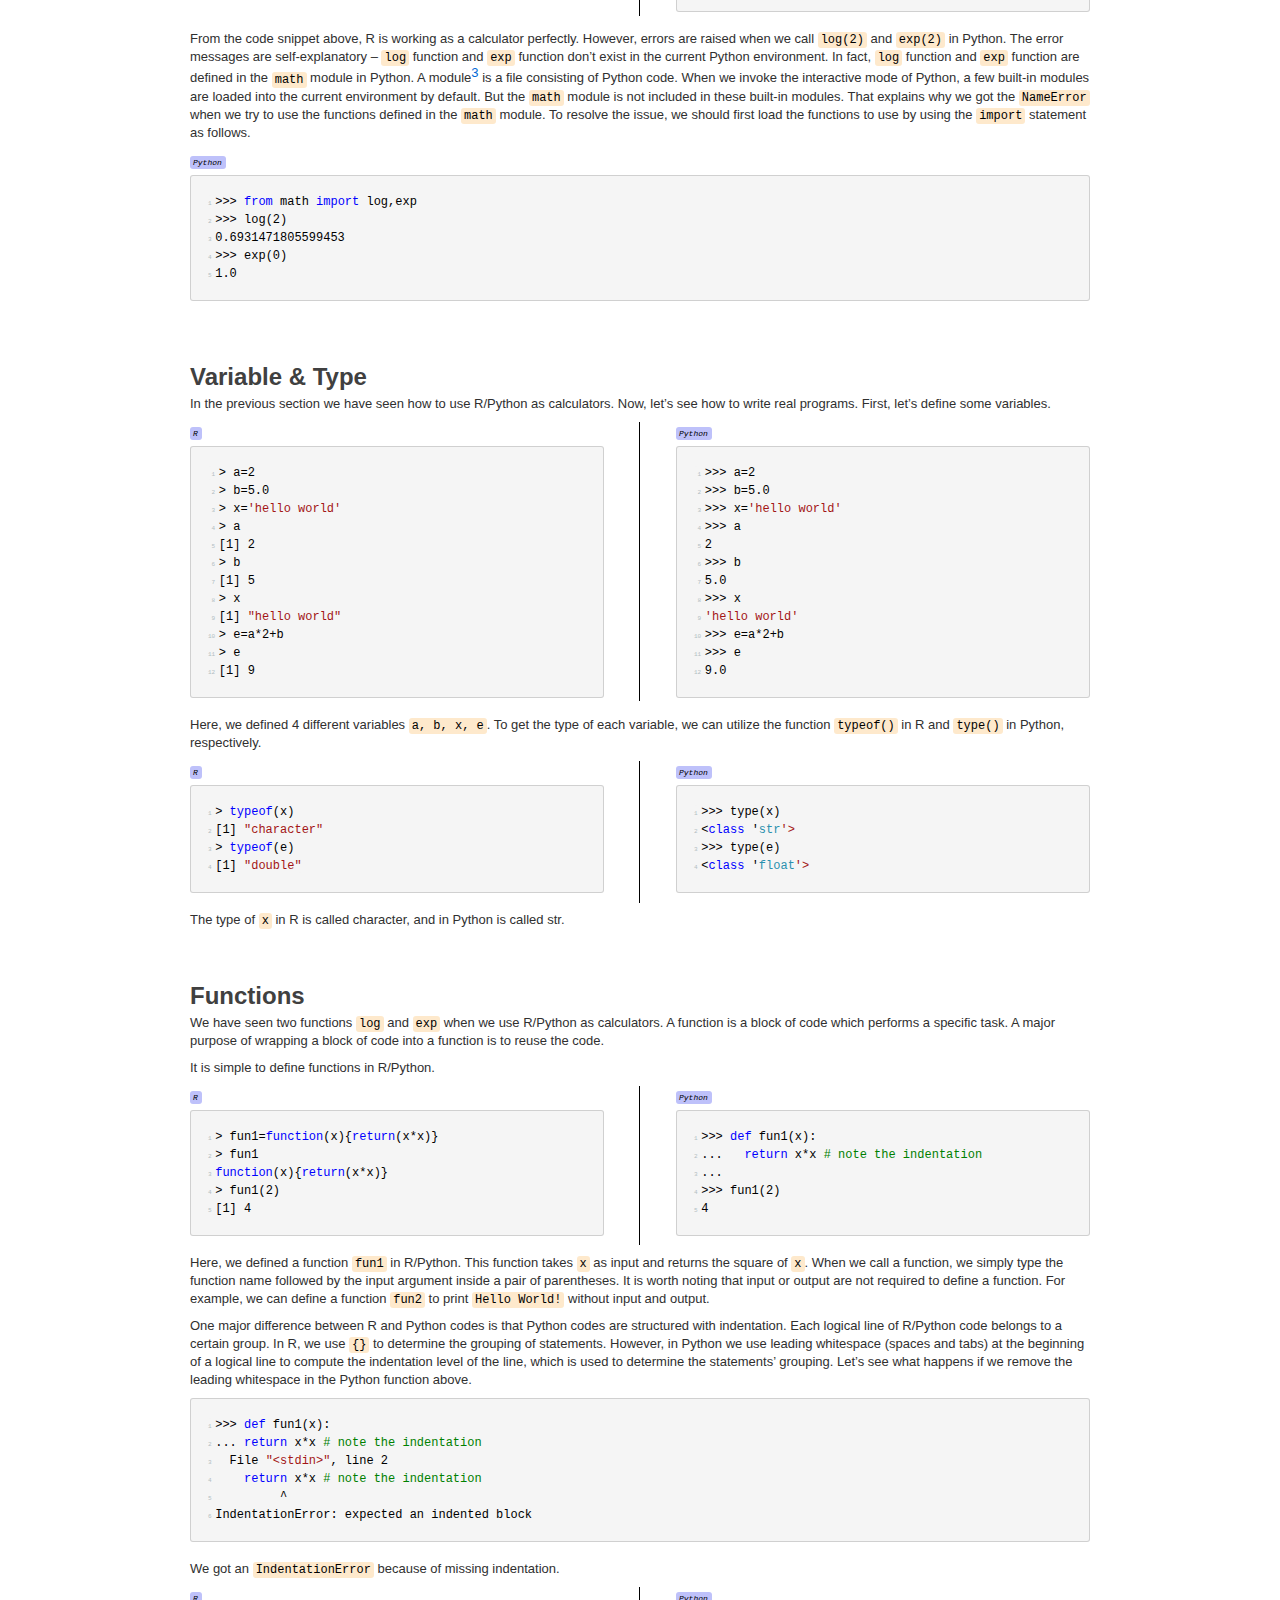
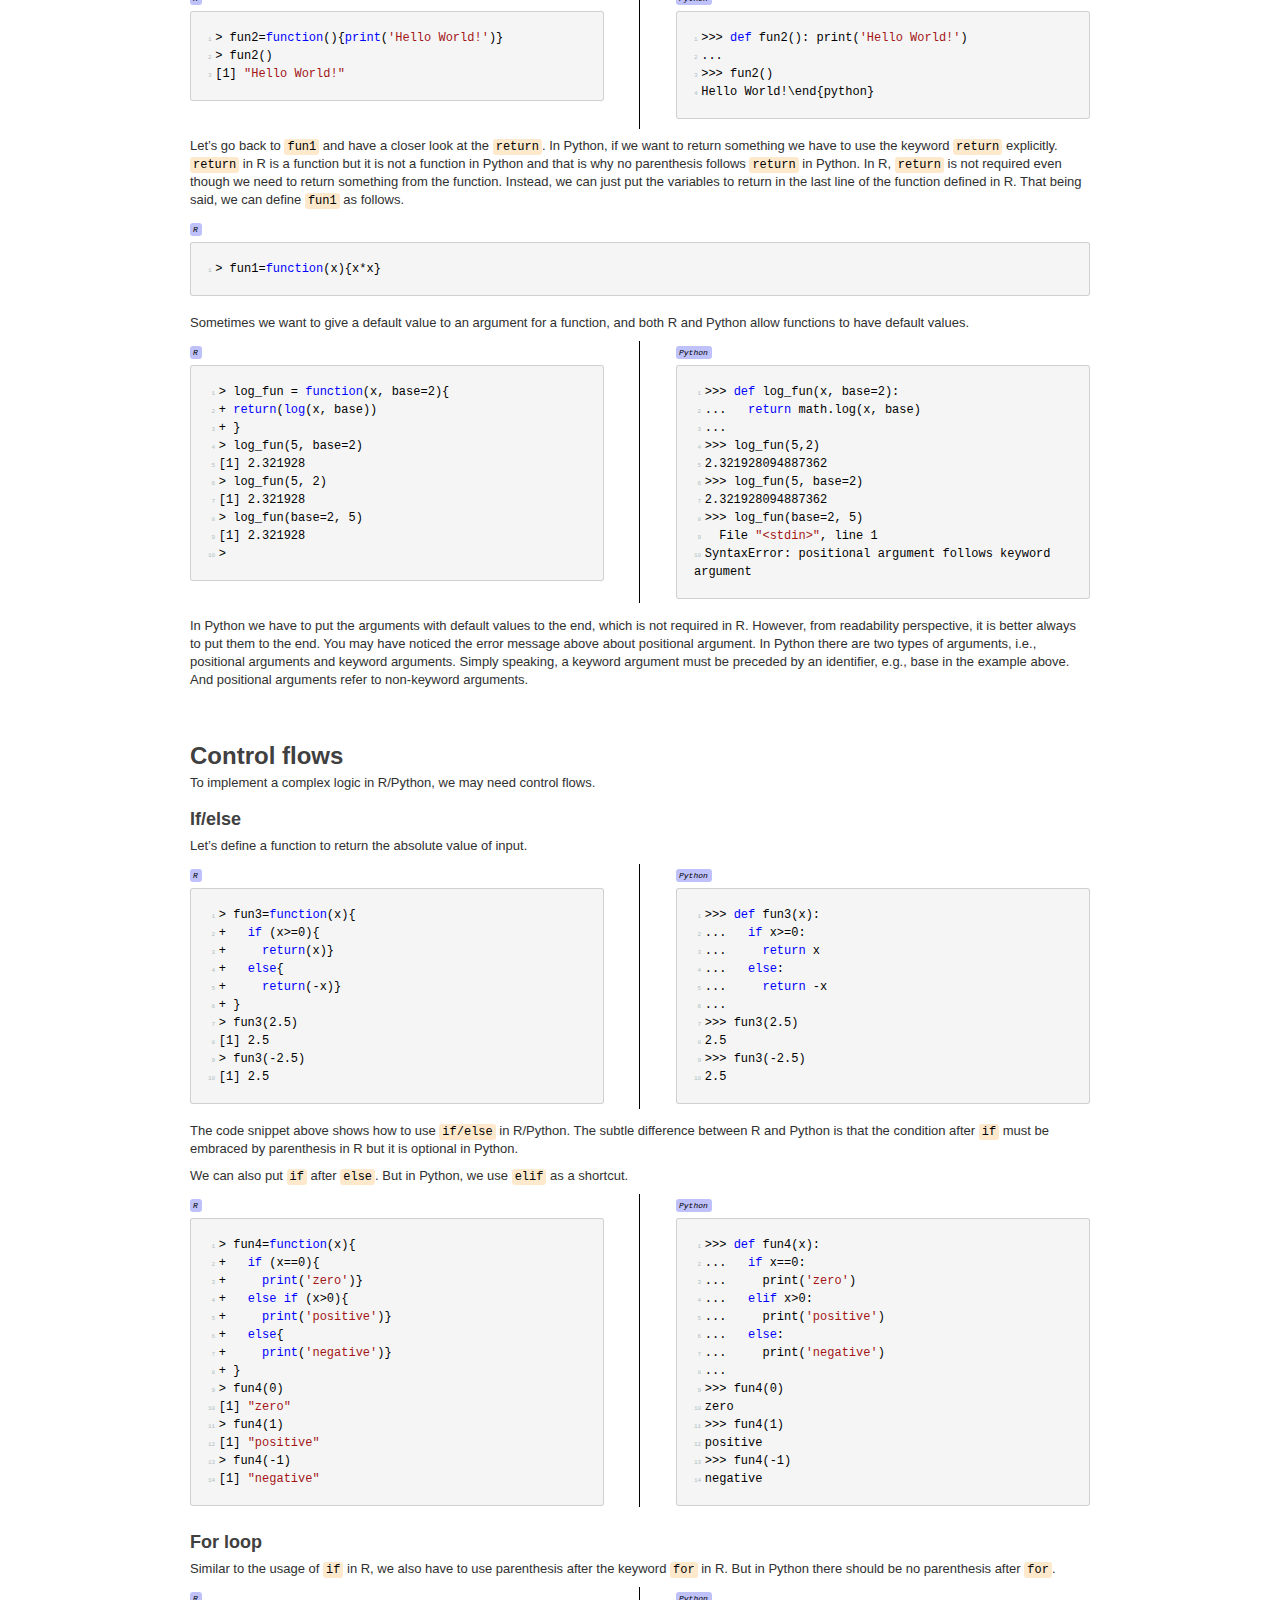
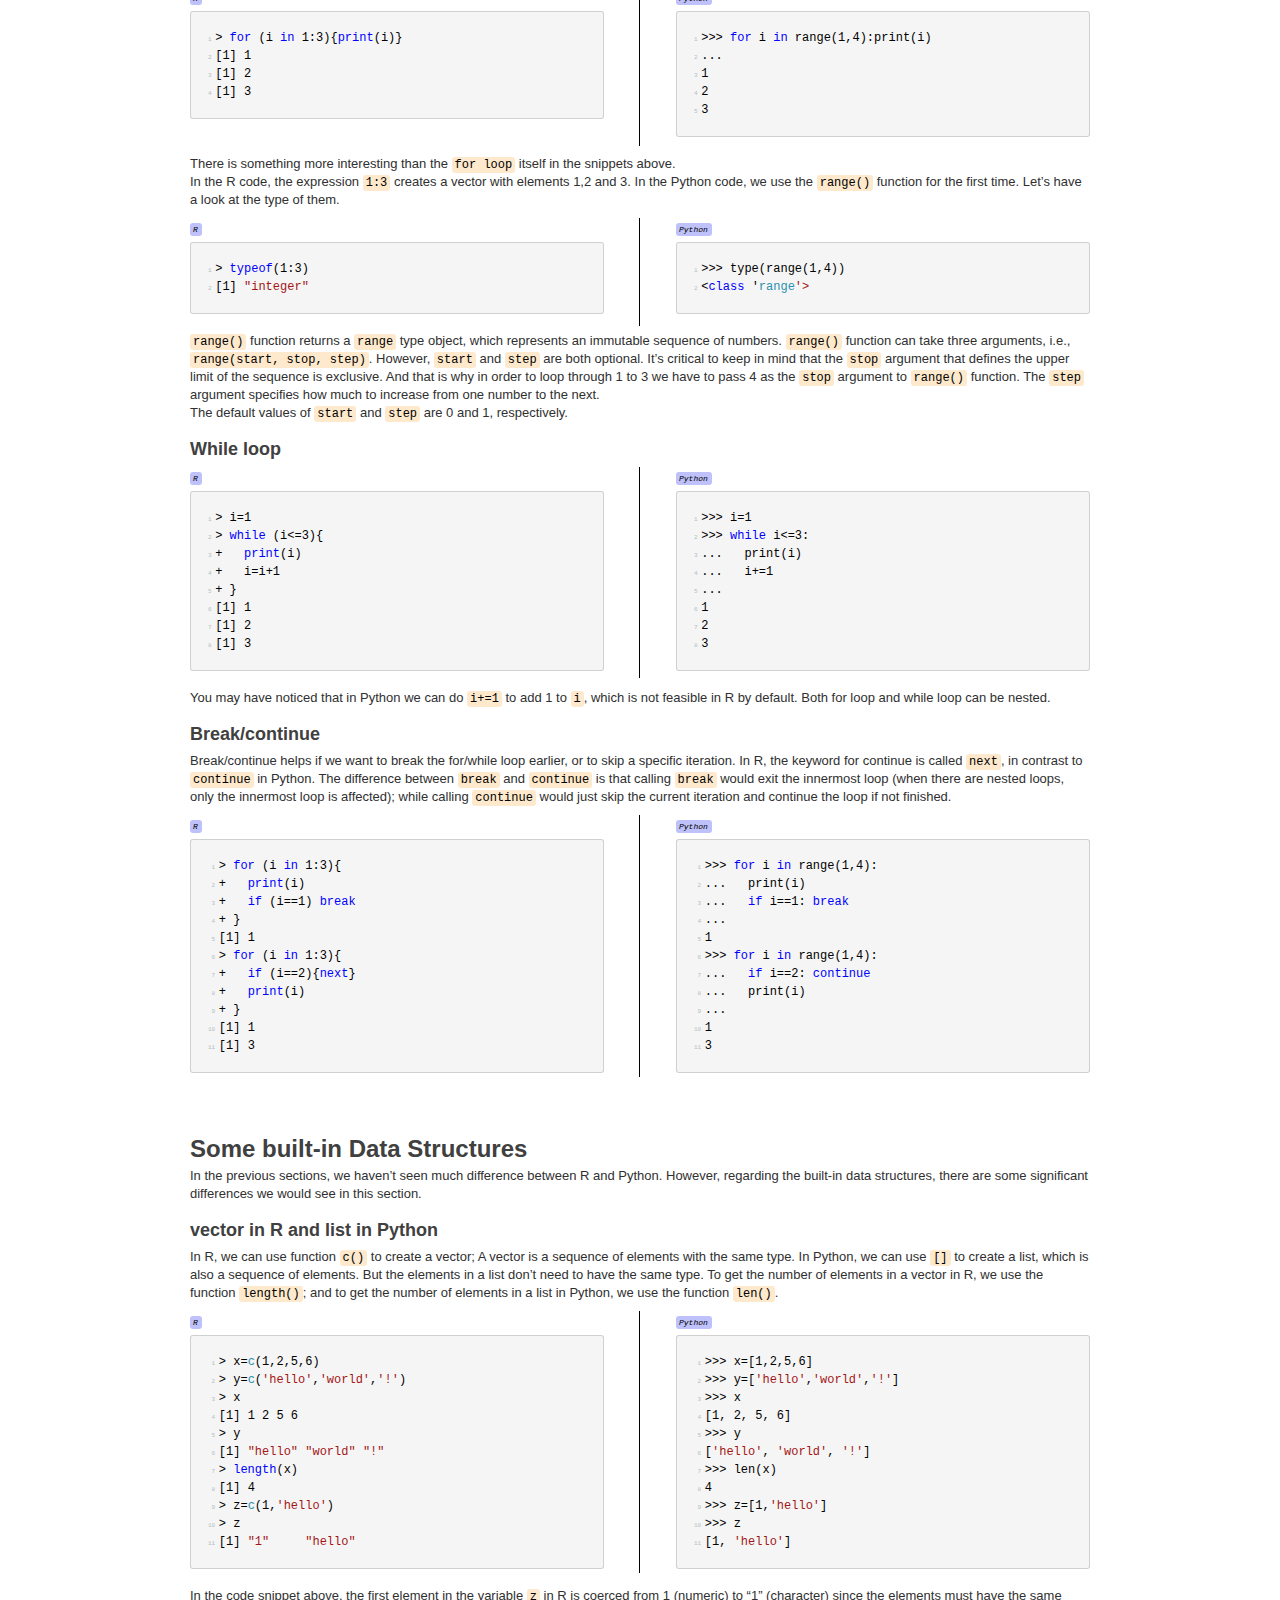
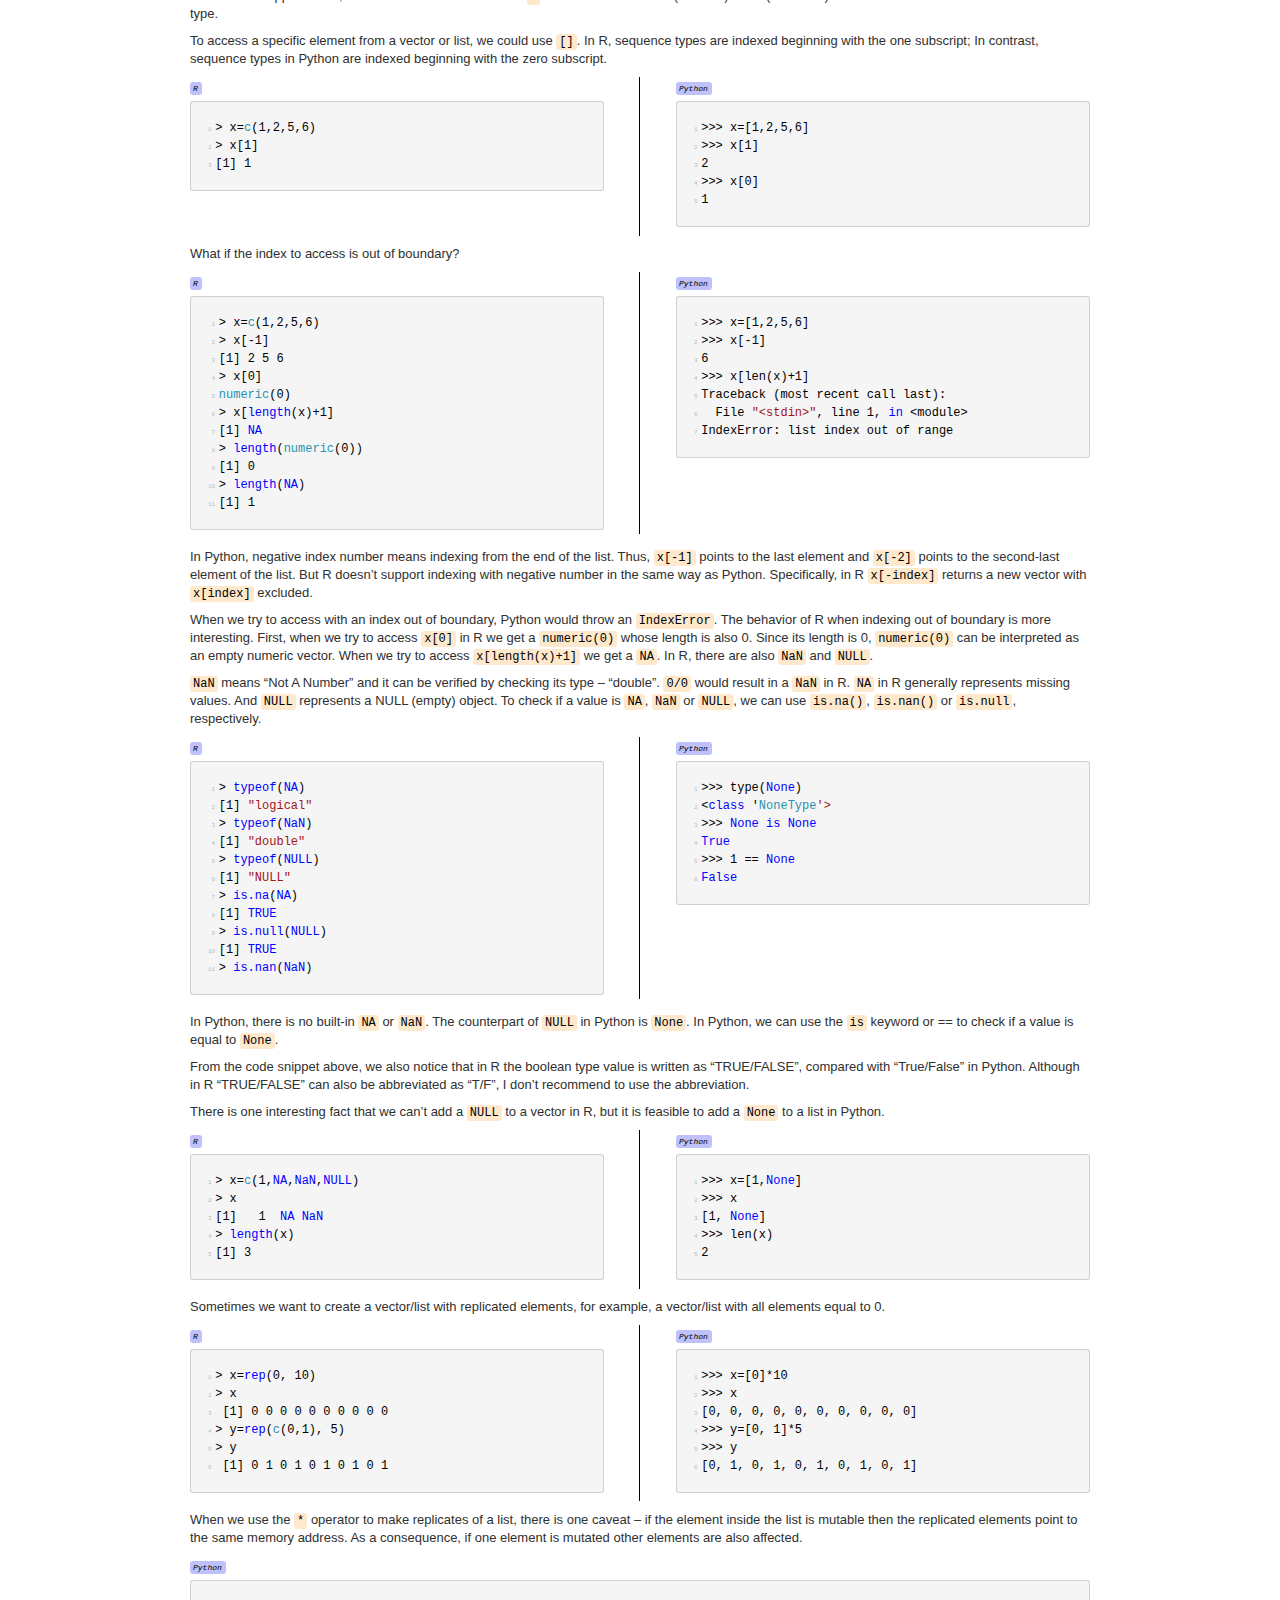
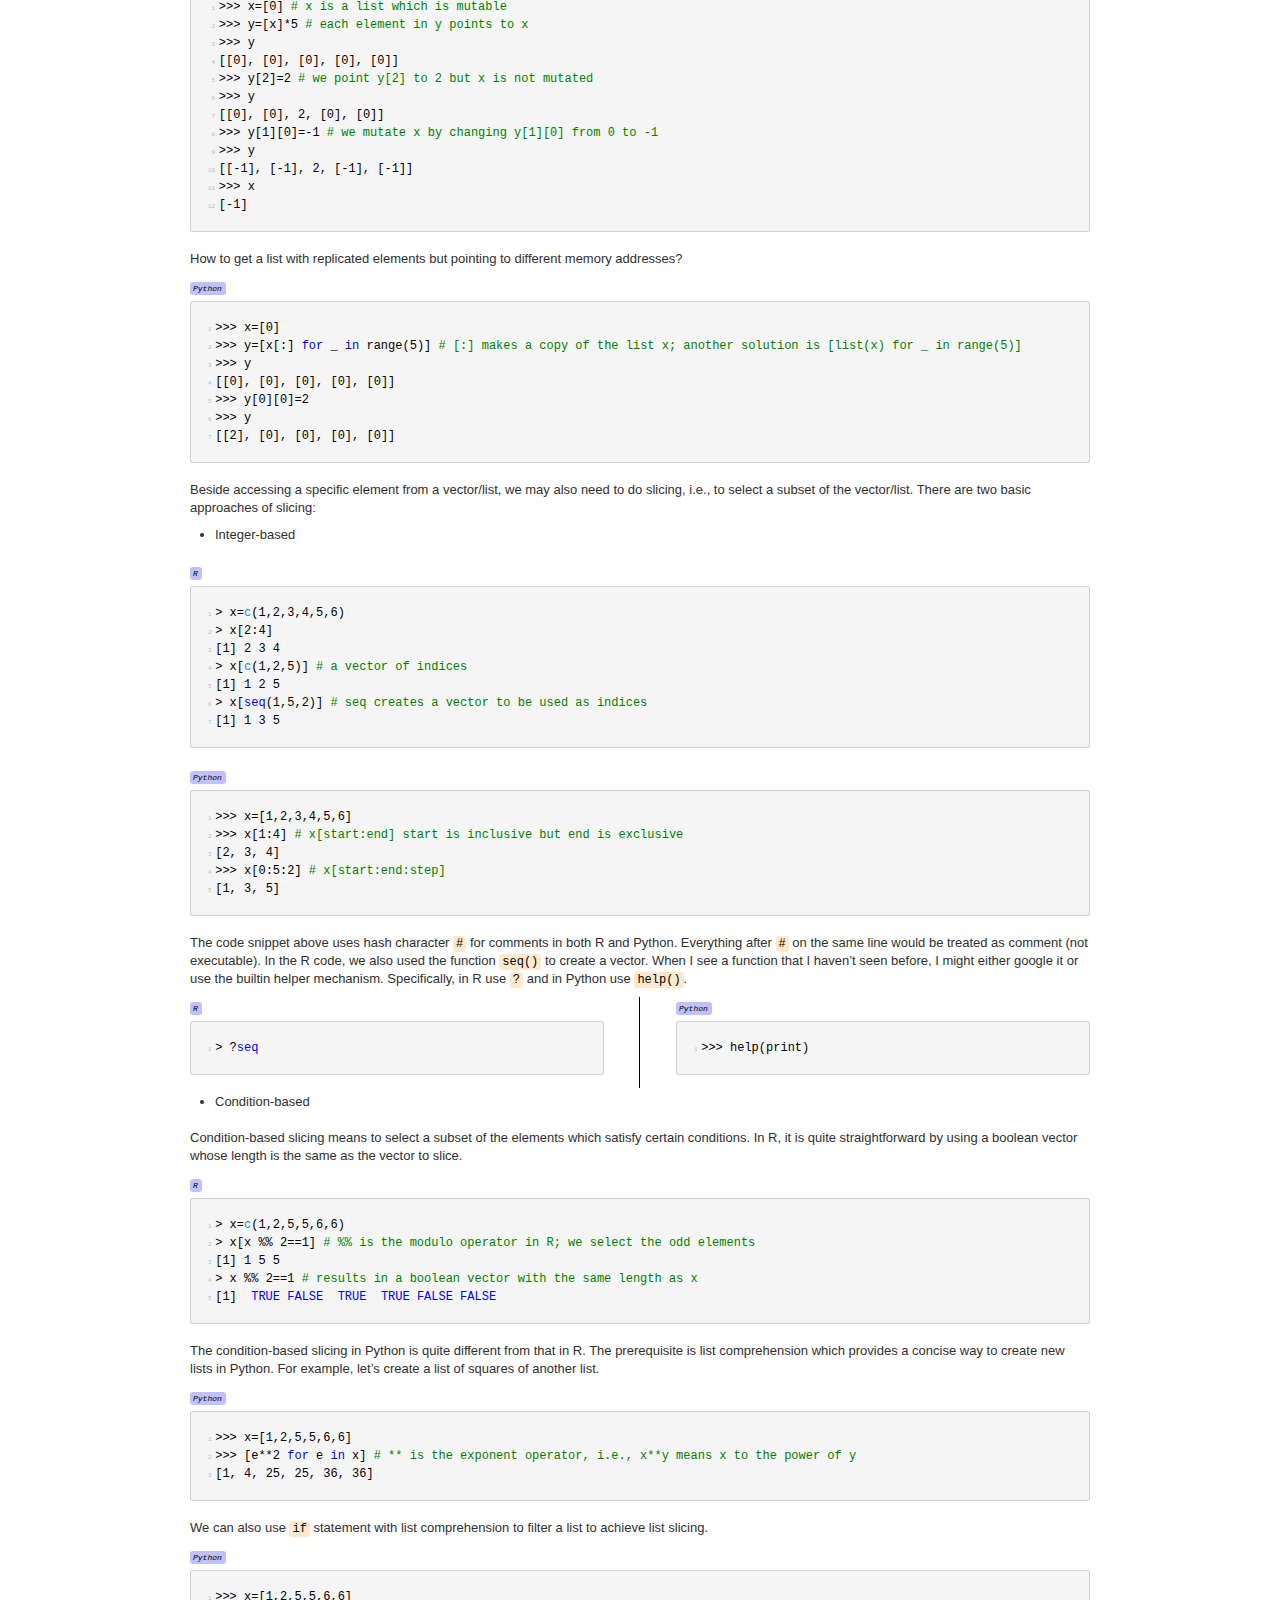
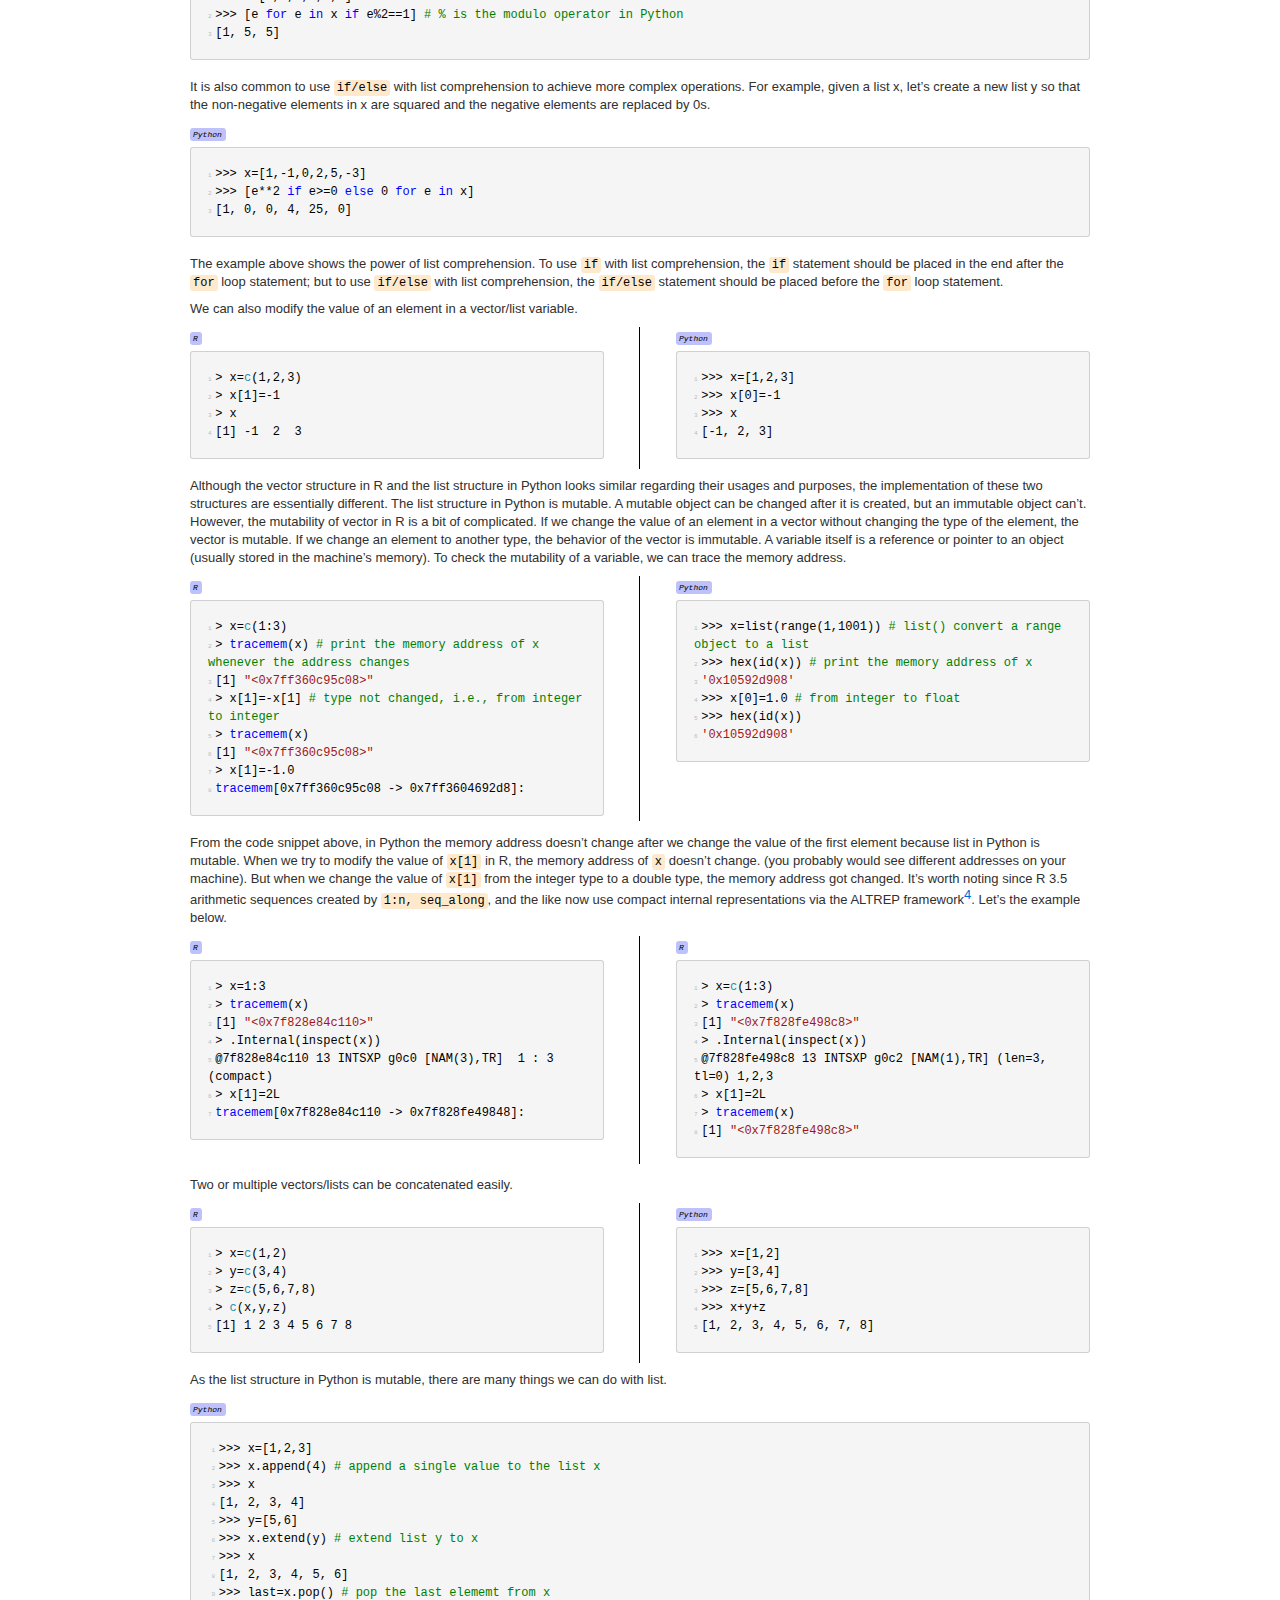
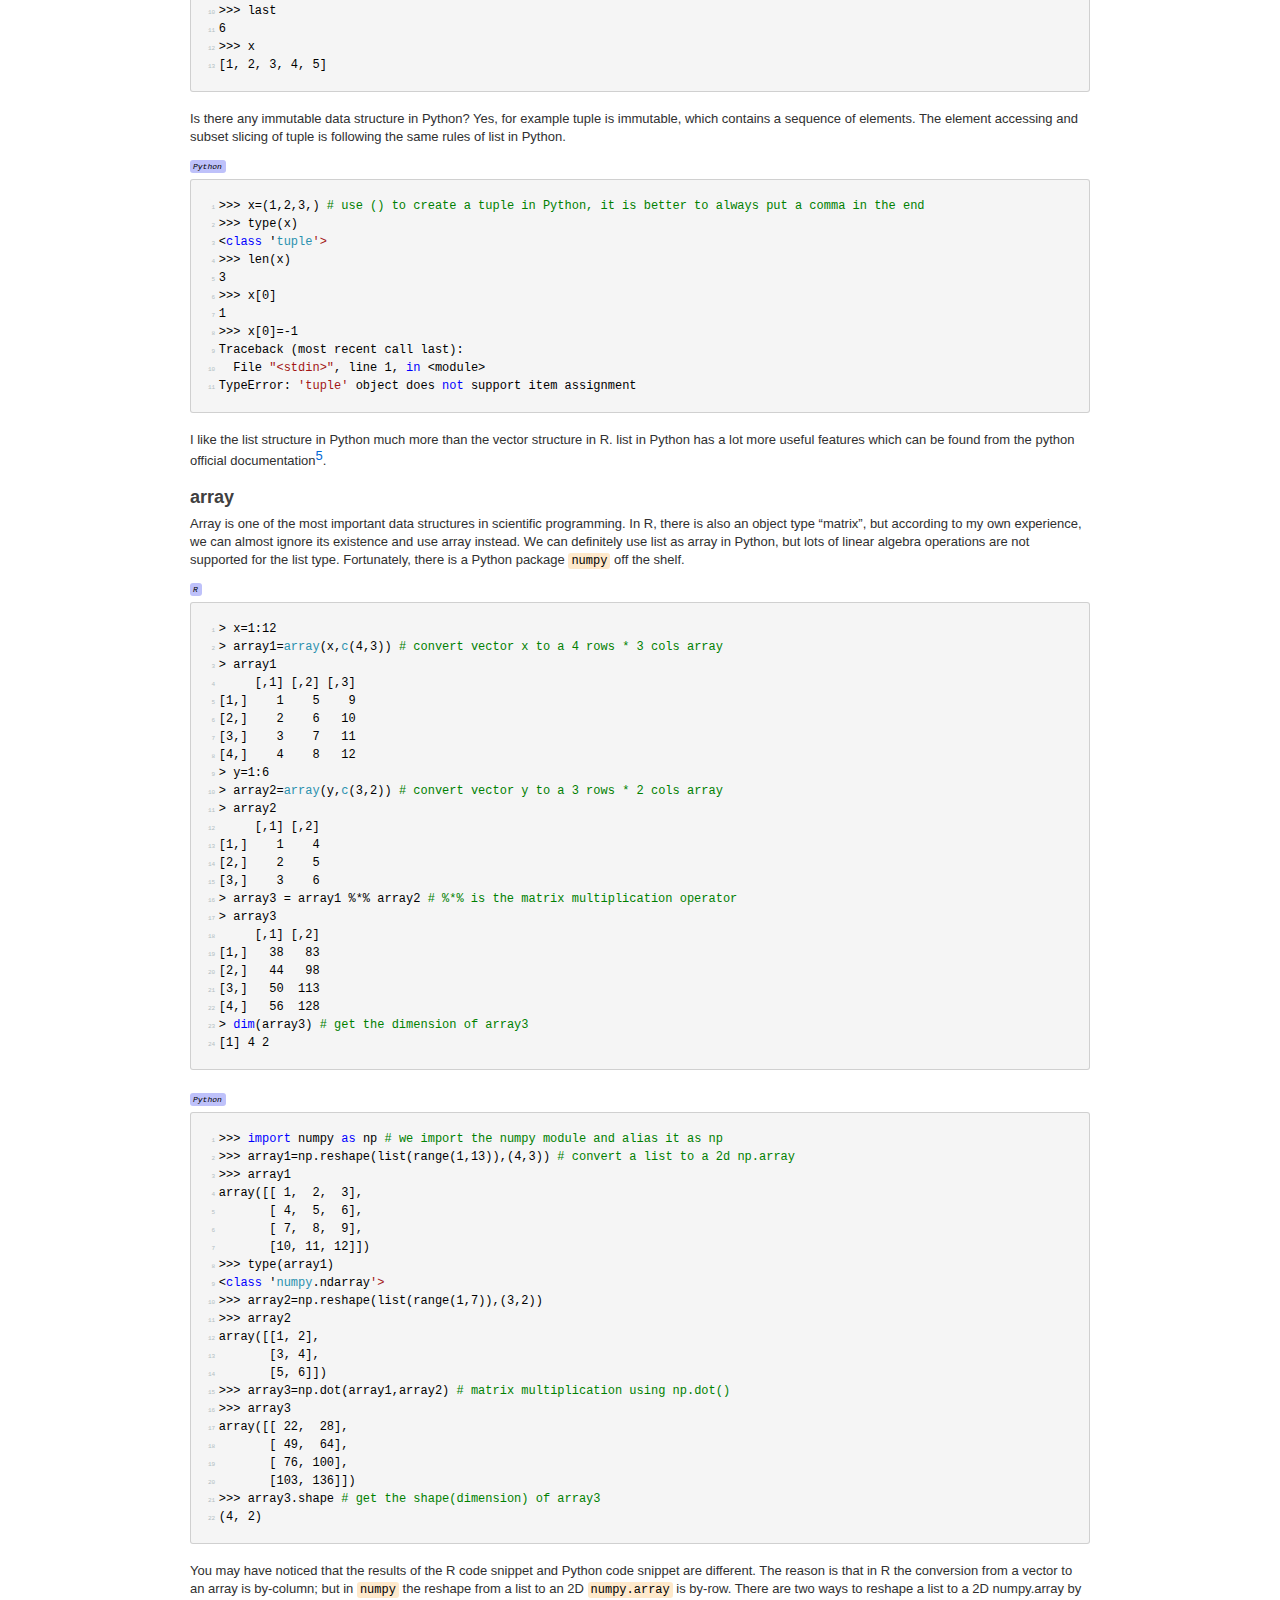
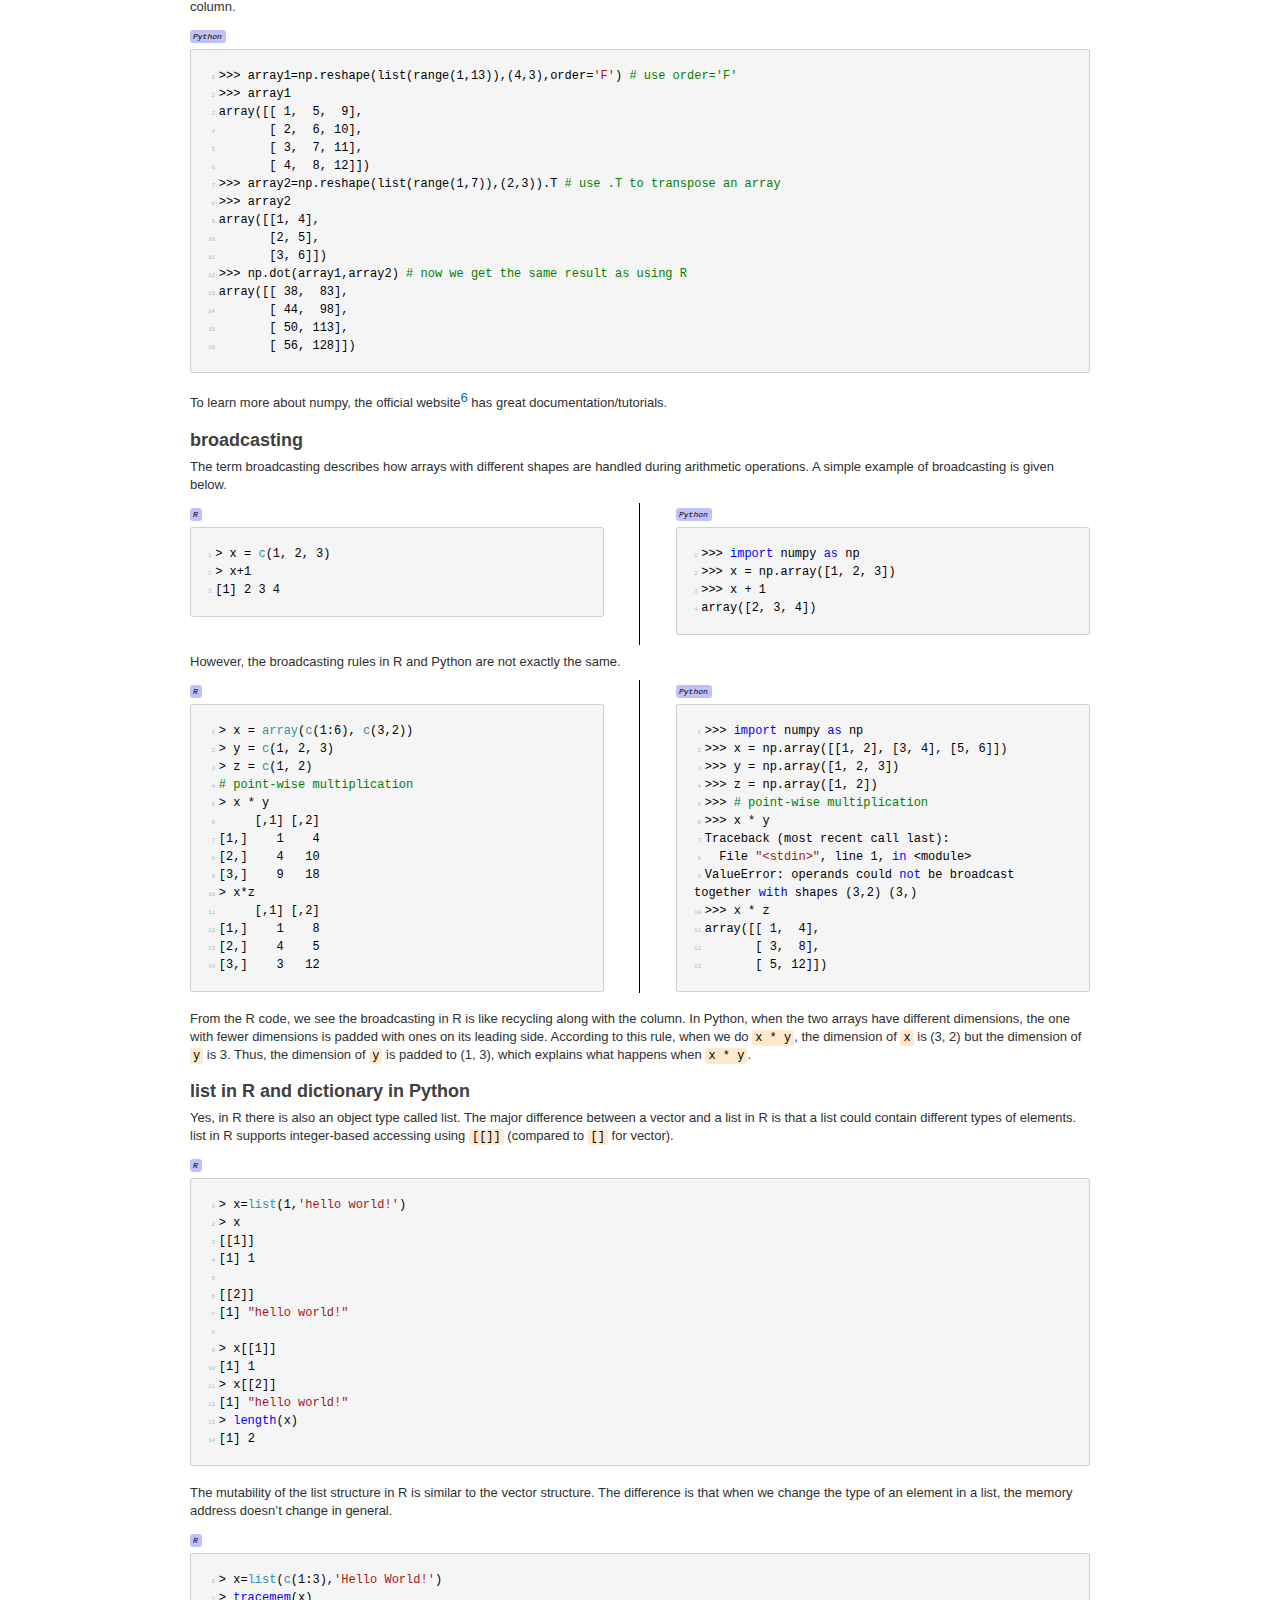
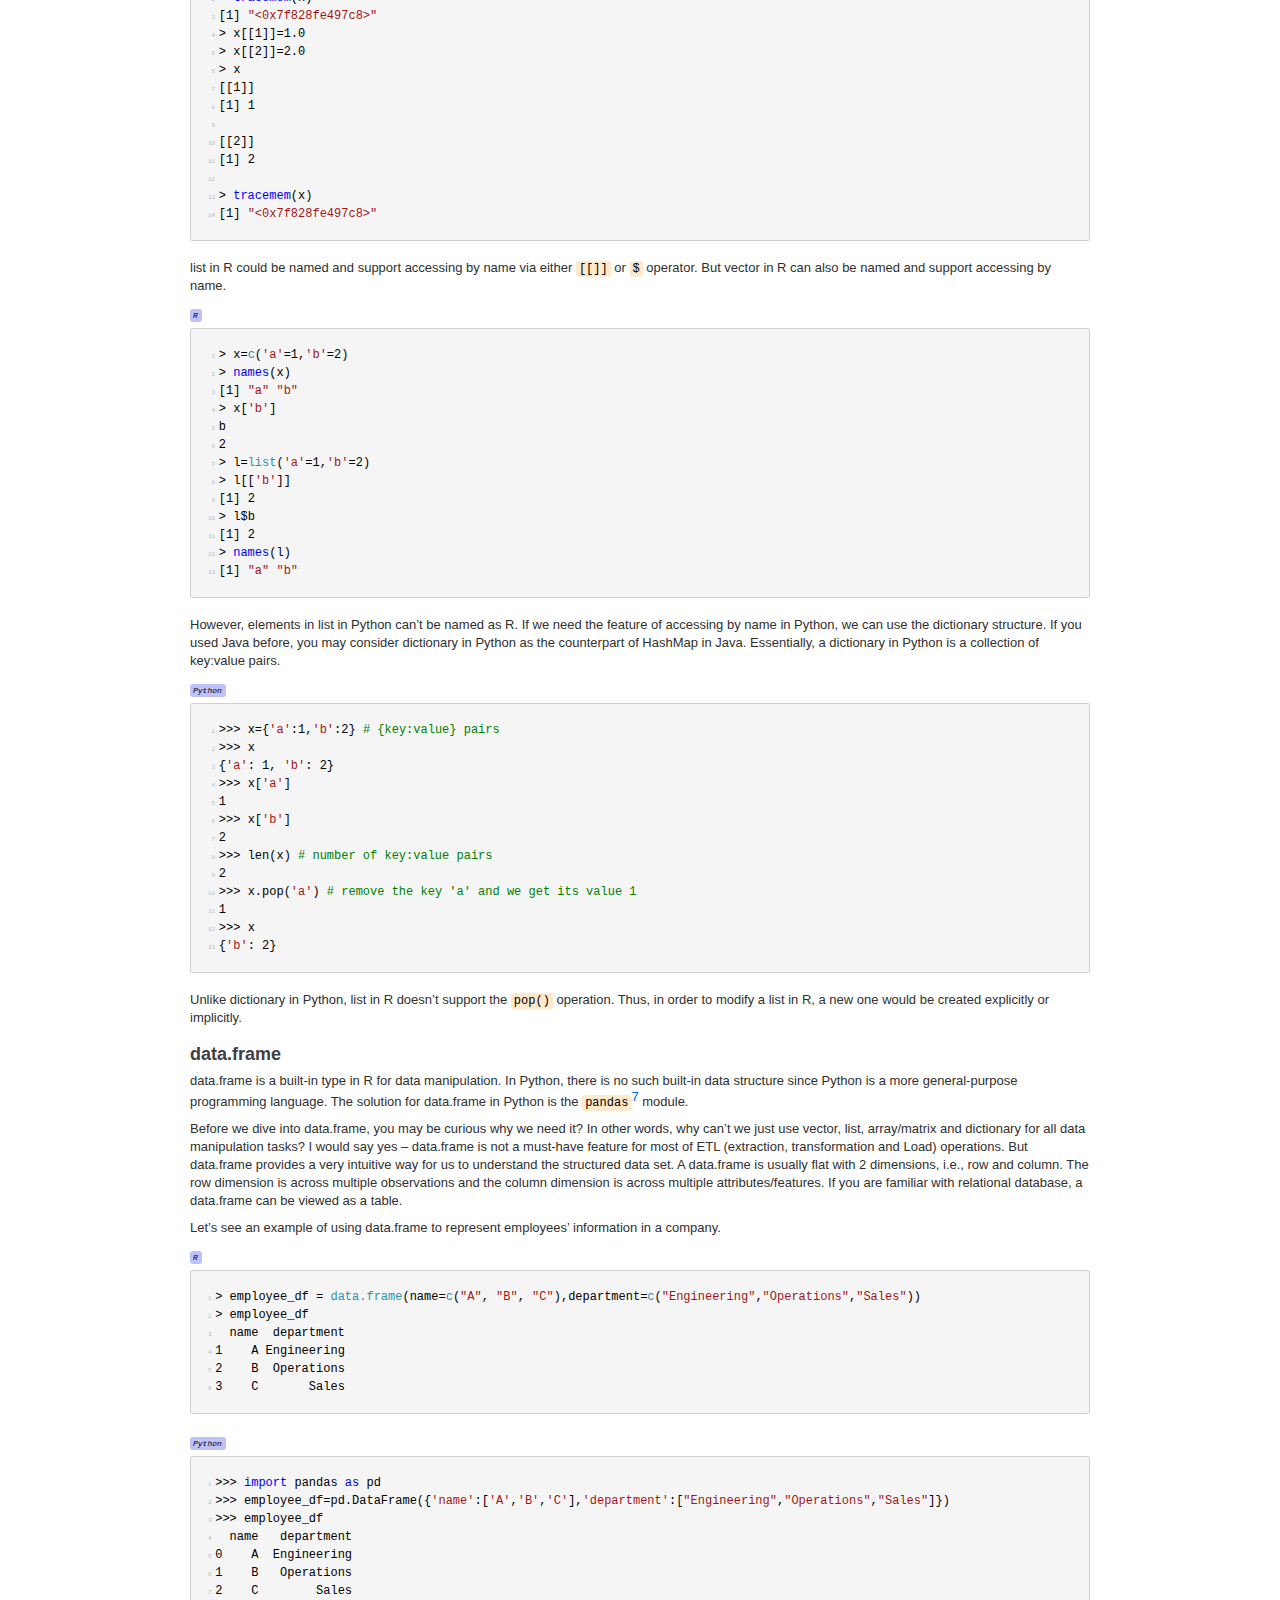
==== commit 8b91415f: "Add files via upload" ====
--- a/chapter1.html
+++ b/chapter1.html
@@ -3,8 +3,8 @@
   <head>
     <meta charset="utf-8">
     <title>Another Book on Data Science - Introduction to R/Python Programming</title>
-    <meta name="description" content="">
-    <meta name="author" content="">
+    <meta name="description" content="data science, R, Python, programming, machine learning">
+    <meta name="author" content="Nailong Zhang">
 
     <!-- Le HTML5 shim, for IE6-8 support of HTML elements -->
     <!--[if lt IE 9]>
@@ -770,6 +770,56 @@
 <span class="lineno">14 </span>       <span class="p">[</span> <span class="mi">44</span><span class="p">,</span>  <span class="mi">98</span><span class="p">],</span>
 <span class="lineno">15 </span>       <span class="p">[</span> <span class="mi">50</span><span class="p">,</span> <span class="mi">113</span><span class="p">],</span>
 <span class="lineno">16 </span>       <span class="p">[</span> <span class="mi">56</span><span class="p">,</span> <span class="mi">128</span><span class="p">]])</span></code></pre></figure><p>To learn more about numpy, the official website<sup class="footnote" id="fnr6"><a href="#fn6">6</a></sup> has great documentation/tutorials.</p>
+<h3>broadcasting</h3>
+<p>The term broadcasting describes how arrays with different shapes are handled during arithmetic operations. A simple example of broadcasting is given below.</p>
+<div class="codewrapper">
+<div class="codeleft">
+<language>R</language>
+<figure class="highlight"><pre><code class="language-r" data-lang="r"><span></span><span class="lineno">1 </span><span class="o">&gt;</span> x <span class="o">=</span> <span class="kt">c</span><span class="p">(</span><span class="m">1</span><span class="p">,</span> <span class="m">2</span><span class="p">,</span> <span class="m">3</span><span class="p">)</span>
+<span class="lineno">2 </span><span class="o">&gt;</span> x<span class="m">+1</span>
+<span class="lineno">3 </span><span class="p">[</span><span class="m">1</span><span class="p">]</span> <span class="m">2</span> <span class="m">3</span> <span class="m">4</span></code></pre></figure></div>
+<div class="coderight">
+<language>Python</language>
+<figure class="highlight"><pre><code class="language-python3" data-lang="python3"><span></span><span class="lineno">1 </span><span class="o">&gt;&gt;&gt;</span> <span class="kn">import</span> <span class="nn">numpy</span> <span class="k">as</span> <span class="nn">np</span>
+<span class="lineno">2 </span><span class="o">&gt;&gt;&gt;</span> <span class="n">x</span> <span class="o">=</span> <span class="n">np</span><span class="o">.</span><span class="n">array</span><span class="p">([</span><span class="mi">1</span><span class="p">,</span> <span class="mi">2</span><span class="p">,</span> <span class="mi">3</span><span class="p">])</span>
+<span class="lineno">3 </span><span class="o">&gt;&gt;&gt;</span> <span class="n">x</span> <span class="o">+</span> <span class="mi">1</span>
+<span class="lineno">4 </span><span class="n">array</span><span class="p">([</span><span class="mi">2</span><span class="p">,</span> <span class="mi">3</span><span class="p">,</span> <span class="mi">4</span><span class="p">])</span></code></pre></figure></div>
+</div>
+<p>However, the broadcasting rules in R and Python are not exactly the same.</p>
+<div class="codewrapper">
+<div class="codeleft">
+<language>R</language>
+<figure class="highlight"><pre><code class="language-r" data-lang="r"><span></span><span class="lineno"> 1 </span><span class="o">&gt;</span> x <span class="o">=</span> <span class="kt">array</span><span class="p">(</span><span class="kt">c</span><span class="p">(</span><span class="m">1</span><span class="o">:</span><span class="m">6</span><span class="p">),</span> <span class="kt">c</span><span class="p">(</span><span class="m">3</span><span class="p">,</span><span class="m">2</span><span class="p">))</span>
+<span class="lineno"> 2 </span><span class="o">&gt;</span> y <span class="o">=</span> <span class="kt">c</span><span class="p">(</span><span class="m">1</span><span class="p">,</span> <span class="m">2</span><span class="p">,</span> <span class="m">3</span><span class="p">)</span>
+<span class="lineno"> 3 </span><span class="o">&gt;</span> z <span class="o">=</span> <span class="kt">c</span><span class="p">(</span><span class="m">1</span><span class="p">,</span> <span class="m">2</span><span class="p">)</span>
+<span class="lineno"> 4 </span><span class="c1"># point-wise multiplication</span>
+<span class="lineno"> 5 </span><span class="o">&gt;</span> x <span class="o">*</span> y
+<span class="lineno"> 6 </span>     <span class="p">[,</span><span class="m">1</span><span class="p">]</span> <span class="p">[,</span><span class="m">2</span><span class="p">]</span>
+<span class="lineno"> 7 </span><span class="p">[</span><span class="m">1</span><span class="p">,]</span>    <span class="m">1</span>    <span class="m">4</span>
+<span class="lineno"> 8 </span><span class="p">[</span><span class="m">2</span><span class="p">,]</span>    <span class="m">4</span>   <span class="m">10</span>
+<span class="lineno"> 9 </span><span class="p">[</span><span class="m">3</span><span class="p">,]</span>    <span class="m">9</span>   <span class="m">18</span>
+<span class="lineno">10 </span><span class="o">&gt;</span> x<span class="o">*</span>z
+<span class="lineno">11 </span>     <span class="p">[,</span><span class="m">1</span><span class="p">]</span> <span class="p">[,</span><span class="m">2</span><span class="p">]</span>
+<span class="lineno">12 </span><span class="p">[</span><span class="m">1</span><span class="p">,]</span>    <span class="m">1</span>    <span class="m">8</span>
+<span class="lineno">13 </span><span class="p">[</span><span class="m">2</span><span class="p">,]</span>    <span class="m">4</span>    <span class="m">5</span>
+<span class="lineno">14 </span><span class="p">[</span><span class="m">3</span><span class="p">,]</span>    <span class="m">3</span>   <span class="m">12</span></code></pre></figure></div>
+<div class="coderight">
+<language>Python</language>
+<figure class="highlight"><pre><code class="language-python3" data-lang="python3"><span></span><span class="lineno"> 1 </span><span class="o">&gt;&gt;&gt;</span> <span class="kn">import</span> <span class="nn">numpy</span> <span class="k">as</span> <span class="nn">np</span>
+<span class="lineno"> 2 </span><span class="o">&gt;&gt;&gt;</span> <span class="n">x</span> <span class="o">=</span> <span class="n">np</span><span class="o">.</span><span class="n">array</span><span class="p">([[</span><span class="mi">1</span><span class="p">,</span> <span class="mi">2</span><span class="p">],</span> <span class="p">[</span><span class="mi">3</span><span class="p">,</span> <span class="mi">4</span><span class="p">],</span> <span class="p">[</span><span class="mi">5</span><span class="p">,</span> <span class="mi">6</span><span class="p">]])</span>
+<span class="lineno"> 3 </span><span class="o">&gt;&gt;&gt;</span> <span class="n">y</span> <span class="o">=</span> <span class="n">np</span><span class="o">.</span><span class="n">array</span><span class="p">([</span><span class="mi">1</span><span class="p">,</span> <span class="mi">2</span><span class="p">,</span> <span class="mi">3</span><span class="p">])</span>
+<span class="lineno"> 4 </span><span class="o">&gt;&gt;&gt;</span> <span class="n">z</span> <span class="o">=</span> <span class="n">np</span><span class="o">.</span><span class="n">array</span><span class="p">([</span><span class="mi">1</span><span class="p">,</span> <span class="mi">2</span><span class="p">])</span>
+<span class="lineno"> 5 </span><span class="o">&gt;&gt;&gt;</span> <span class="c1"># point-wise multiplication</span>
+<span class="lineno"> 6 </span><span class="o">&gt;&gt;&gt;</span> <span class="n">x</span> <span class="o">*</span> <span class="n">y</span>
+<span class="lineno"> 7 </span><span class="n">Traceback</span> <span class="p">(</span><span class="n">most</span> <span class="n">recent</span> <span class="n">call</span> <span class="n">last</span><span class="p">):</span>
+<span class="lineno"> 8 </span>  <span class="n">File</span> <span class="s2">&quot;&lt;stdin&gt;&quot;</span><span class="p">,</span> <span class="n">line</span> <span class="mi">1</span><span class="p">,</span> <span class="ow">in</span> <span class="o">&lt;</span><span class="n">module</span><span class="o">&gt;</span>
+<span class="lineno"> 9 </span><span class="ne">ValueError</span><span class="p">:</span> <span class="n">operands</span> <span class="n">could</span> <span class="ow">not</span> <span class="n">be</span> <span class="n">broadcast</span> <span class="n">together</span> <span class="k">with</span> <span class="n">shapes</span> <span class="p">(</span><span class="mi">3</span><span class="p">,</span><span class="mi">2</span><span class="p">)</span> <span class="p">(</span><span class="mi">3</span><span class="p">,)</span> 
+<span class="lineno">10 </span><span class="o">&gt;&gt;&gt;</span> <span class="n">x</span> <span class="o">*</span> <span class="n">z</span>
+<span class="lineno">11 </span><span class="n">array</span><span class="p">([[</span> <span class="mi">1</span><span class="p">,</span>  <span class="mi">4</span><span class="p">],</span>
+<span class="lineno">12 </span>       <span class="p">[</span> <span class="mi">3</span><span class="p">,</span>  <span class="mi">8</span><span class="p">],</span>
+<span class="lineno">13 </span>       <span class="p">[</span> <span class="mi">5</span><span class="p">,</span> <span class="mi">12</span><span class="p">]])</span></code></pre></figure></div>
+</div>
+<p>From the R code, we see the broadcasting in R is like recycling along with the column. In Python, when the two arrays have different dimensions, the one with fewer dimensions is padded with ones on its leading side. According to this rule, when we do <code>x * y</code>, the dimension of <code>x</code> is (3, 2) but the dimension of <code>y</code> is 3. Thus, the dimension of <code>y</code> is padded to (1, 3), which explains what happens when <code>x * y</code>.</p>
 <h3>list in R and dictionary in Python</h3>
 <p>Yes, in R there is also an object type called list. The major difference between a vector and a list in R is that a list could contain different types of elements. list in R supports integer-based accessing using <code>[[]]</code> (compared to <code>[]</code> for vector).</p>
 <language>R</language>
@@ -944,26 +994,22 @@
 <span class="lineno">21 </span><span class="mi">1</span></code></pre></figure><p>By overriding the print function in the R6 class, we can have the object printed in the format of <code>real+imag j</code>. To achieve the same effect in Python, we override the method <code>__repr__</code>. In Python, we call the functions defined in classes as methods. And overriding a method means changing the implementation of a method provided by one of its ancestors. To understand the concept of ancestors in <span class="caps">OOP</span>, one needs to understand the concept of inheritance<sup class="footnote" id="fnr12"><a href="#fn12">12</a></sup>.</p>
 <p>You may be curious of the double underscore surrounding the methods, such as <code>__init__</code> and <code>__repr__</code>. These methods are well-known as magic methods<sup class="footnote" id="fnr13"><a href="#fn13">13</a></sup>. Magic methods could be very handy if we use them in the suitable cases. For example, we can use the magic method <code>__add__</code> to implement the <code>+</code> operator for the <code>Complex</code> class we defined above.</p>
 <p>In the definition of the magic method <code>__repr__</code> in the Python code, the <code>format</code> method of <code>str</code> object<sup class="footnote" id="fnr14"><a href="#fn14">14</a></sup> is used.</p>
+<p>You may wonder why we use the  <code>set_real/imag</code> method in the Python class. Actually they are not necessary. It is fine to modify the variables of a class directly. For example, in the code below we remove these methods which simplifies the definition of the <code>Complex</code> class.</p>
 <language>Python</language>
 <figure class="highlight"><pre><code class="language-python3" data-lang="python3"><span></span><span class="lineno"> 1 </span><span class="o">&gt;&gt;&gt;</span> <span class="k">class</span> <span class="nc">Complex</span><span class="p">:</span>
-<span class="lineno"> 2 </span><span class="o">...</span>   <span class="k">def</span> <span class="nf">__init__</span><span class="p">(</span><span class="bp">self</span><span class="p">,</span><span class="n">real</span><span class="p">,</span><span class="n">imag</span><span class="p">):</span>
-<span class="lineno"> 3 </span><span class="o">...</span>     <span class="bp">self</span><span class="o">.</span><span class="n">real</span> <span class="o">=</span> <span class="kc">None</span>
-<span class="lineno"> 4 </span><span class="o">...</span>     <span class="bp">self</span><span class="o">.</span><span class="n">imag</span> <span class="o">=</span> <span class="kc">None</span>
-<span class="lineno"> 5 </span><span class="o">...</span>     <span class="bp">self</span><span class="o">.</span><span class="n">set_real</span><span class="p">(</span><span class="n">real</span><span class="p">)</span>
-<span class="lineno"> 6 </span><span class="o">...</span>     <span class="bp">self</span><span class="o">.</span><span class="n">set_imag</span><span class="p">(</span><span class="n">imag</span><span class="p">)</span>
-<span class="lineno"> 7 </span><span class="o">...</span>   <span class="k">def</span> <span class="nf">set_real</span><span class="p">(</span><span class="bp">self</span><span class="p">,</span><span class="n">real</span><span class="p">):</span>
-<span class="lineno"> 8 </span><span class="o">...</span>     <span class="bp">self</span><span class="o">.</span><span class="n">real</span><span class="o">=</span><span class="n">real</span>
-<span class="lineno"> 9 </span><span class="o">...</span>   <span class="k">def</span> <span class="nf">set_imag</span><span class="p">(</span><span class="bp">self</span><span class="p">,</span><span class="n">imag</span><span class="p">):</span>
-<span class="lineno">10 </span><span class="o">...</span>     <span class="bp">self</span><span class="o">.</span><span class="n">imag</span><span class="o">=</span><span class="n">imag</span>
-<span class="lineno">11 </span><span class="o">...</span>   <span class="k">def</span> <span class="nf">__repr__</span><span class="p">(</span><span class="bp">self</span><span class="p">):</span>
-<span class="lineno">12 </span><span class="o">...</span>     <span class="k">return</span> <span class="s2">&quot;</span><span class="si">{0}</span><span class="s2">+</span><span class="si">{1}</span><span class="s2">j&quot;</span><span class="o">.</span><span class="n">format</span><span class="p">(</span><span class="bp">self</span><span class="o">.</span><span class="n">real</span><span class="p">,</span><span class="bp">self</span><span class="o">.</span><span class="n">imag</span><span class="p">)</span>
-<span class="lineno">13 </span><span class="o">...</span>   <span class="k">def</span> <span class="nf">__add__</span><span class="p">(</span><span class="bp">self</span><span class="p">,</span><span class="n">another</span><span class="p">):</span>
-<span class="lineno">14 </span><span class="o">...</span>     <span class="k">return</span> <span class="n">Complex</span><span class="p">(</span><span class="bp">self</span><span class="o">.</span><span class="n">real</span><span class="o">+</span><span class="n">another</span><span class="o">.</span><span class="n">real</span><span class="p">,</span><span class="bp">self</span><span class="o">.</span><span class="n">imag</span><span class="o">+</span><span class="n">another</span><span class="o">.</span><span class="n">imag</span><span class="p">)</span>
-<span class="lineno">15 </span><span class="o">...</span> 
-<span class="lineno">16 </span><span class="o">&gt;&gt;&gt;</span> <span class="n">x</span><span class="o">=</span><span class="n">Complex</span><span class="p">(</span><span class="mi">1</span><span class="p">,</span><span class="mi">2</span><span class="p">)</span>
-<span class="lineno">17 </span><span class="o">&gt;&gt;&gt;</span> <span class="n">y</span><span class="o">=</span><span class="n">Complex</span><span class="p">(</span><span class="mi">2</span><span class="p">,</span><span class="mi">4</span><span class="p">)</span>
-<span class="lineno">18 </span><span class="o">&gt;&gt;&gt;</span> <span class="n">x</span><span class="o">+</span><span class="n">y</span> <span class="c1"># + operator works now</span>
-<span class="lineno">19 </span><span class="mi">3</span><span class="o">+</span><span class="mi">6</span><span class="n">j</span></code></pre></figure><p>We can also implement the <code>+</code> operator for <code>Complex</code> class in R like what we have done for Python.</p>
+<span class="lineno"> 2 </span><span class="o">...</span>   <span class="k">def</span> <span class="nf">__init__</span><span class="p">(</span><span class="bp">self</span><span class="p">,</span> <span class="n">real</span><span class="p">,</span> <span class="n">imag</span><span class="p">):</span>
+<span class="lineno"> 3 </span><span class="o">...</span>     <span class="c1"># we can modify real and imag directly</span>
+<span class="lineno"> 4 </span><span class="o">...</span>     <span class="bp">self</span><span class="o">.</span><span class="n">real</span> <span class="o">=</span> <span class="n">real</span>
+<span class="lineno"> 5 </span><span class="o">...</span>     <span class="bp">self</span><span class="o">.</span><span class="n">imag</span> <span class="o">=</span> <span class="n">imag</span>
+<span class="lineno"> 6 </span><span class="o">...</span>   <span class="k">def</span> <span class="nf">__repr__</span><span class="p">(</span><span class="bp">self</span><span class="p">):</span>
+<span class="lineno"> 7 </span><span class="o">...</span>     <span class="k">return</span> <span class="s2">&quot;</span><span class="si">{0}</span><span class="s2">+</span><span class="si">{1}</span><span class="s2">j&quot;</span><span class="o">.</span><span class="n">format</span><span class="p">(</span><span class="bp">self</span><span class="o">.</span><span class="n">real</span><span class="p">,</span> <span class="bp">self</span><span class="o">.</span><span class="n">imag</span><span class="p">)</span>
+<span class="lineno"> 8 </span><span class="o">...</span>   <span class="k">def</span> <span class="nf">__add__</span><span class="p">(</span><span class="bp">self</span><span class="p">,</span> <span class="n">another</span><span class="p">):</span>
+<span class="lineno"> 9 </span><span class="o">...</span>     <span class="k">return</span> <span class="n">Complex</span><span class="p">(</span><span class="bp">self</span><span class="o">.</span><span class="n">real</span> <span class="o">+</span> <span class="n">another</span><span class="o">.</span><span class="n">real</span><span class="p">,</span> <span class="bp">self</span><span class="o">.</span><span class="n">imag</span> <span class="o">+</span> <span class="n">another</span><span class="o">.</span><span class="n">imag</span><span class="p">)</span>
+<span class="lineno">10 </span><span class="o">...</span> 
+<span class="lineno">11 </span><span class="o">&gt;&gt;&gt;</span> <span class="n">x</span> <span class="o">=</span> <span class="n">Complex</span><span class="p">(</span><span class="mi">1</span><span class="p">,</span><span class="mi">2</span><span class="p">)</span>
+<span class="lineno">12 </span><span class="o">&gt;&gt;&gt;</span> <span class="n">y</span> <span class="o">=</span> <span class="n">Complex</span><span class="p">(</span><span class="mi">2</span><span class="p">,</span><span class="mi">4</span><span class="p">)</span>
+<span class="lineno">13 </span><span class="o">&gt;&gt;&gt;</span> <span class="n">x</span><span class="o">+</span><span class="n">y</span> <span class="c1"># + operator works now</span>
+<span class="lineno">14 </span><span class="mi">3</span><span class="o">+</span><span class="mi">6</span><span class="n">j</span></code></pre></figure><p>We can also implement the <code>+</code> operator for <code>Complex</code> class in R like what we have done for Python.</p>
 <language>R</language>
 <figure class="highlight"><pre><code class="language-r" data-lang="r"><span></span><span class="lineno">1 </span><span class="o">&gt;</span>  <span class="sb">`+.Complex`</span> <span class="o">=</span> <span class="kr">function</span><span class="p">(</span>x<span class="p">,</span>y<span class="p">){</span>
 <span class="lineno">2 </span><span class="o">+</span>   Complex<span class="o">$</span>new<span class="p">(</span>x<span class="o">$</span>real<span class="o">+</span>y<span class="o">$</span>real<span class="p">,</span>x<span class="o">$</span>imag<span class="o">+</span>y<span class="o">$</span>imag<span class="p">)</span>
@@ -1003,6 +1049,45 @@
 <span class="lineno">10 </span><span class="ne">SyntaxError</span><span class="p">:</span> <span class="n">invalid</span> <span class="n">syntax</span></code></pre></figure></div>
 </div>
 <p>Now it is clear the usage of <code>``</code> in <code>`+.Complex`</code> is to define a function with invalid name. Placing <code>.Complex</code> after <code>+</code> is related to S3 method dispatching which would not be discussed here.</p>
+<h3>Member Accessibility in Python</h3>
+<p>In some programming languages the members (variable or methods) of a class can be declared with access modifiers which specifies the accessibility or scope of a member. In Python,  class members don&#8217;t have explicit access modifiers, but it is still possible to specify the accessibility. By default, the class member can be accessed inside or outside the class definition. If the name of the member starts with a single underscore, the member should not be accessed outside the class definition by convention, but it is not enforced. If the name of the member starts with double underscore, the member name is mangled and thus the member can&#8217;t be accessed by its original member outside the class definition. But inside the class definition these variables can always be accessed. Let&#8217;s see the example below.</p>
+<language>Python</language>
+<figure class="highlight"><pre><code class="language-python3" data-lang="python3"><span></span><span class="lineno"> 1 </span><span class="o">&gt;&gt;&gt;</span> <span class="k">class</span> <span class="nc">ProtectedMemberClass</span><span class="p">:</span>
+<span class="lineno"> 2 </span><span class="o">...</span>     <span class="s2">&quot;&quot;&quot;</span>
+<span class="lineno"> 3 </span><span class="s2">...     _x and _func1 are protected and are recommended not to be accessed out of the class definition, but not enforced.</span>
+<span class="lineno"> 4 </span><span class="s2">...     __y and __func2 are private and the names would be mangled</span>
+<span class="lineno"> 5 </span><span class="s2">...     &quot;&quot;&quot;</span>
+<span class="lineno"> 6 </span><span class="o">...</span>     <span class="k">def</span> <span class="nf">__init__</span><span class="p">(</span><span class="bp">self</span><span class="p">,</span> <span class="n">val1</span><span class="p">,</span> <span class="n">val2</span><span class="p">):</span>
+<span class="lineno"> 7 </span><span class="o">...</span>         <span class="bp">self</span><span class="o">.</span><span class="n">_x</span> <span class="o">=</span> <span class="n">val1</span>
+<span class="lineno"> 8 </span><span class="o">...</span>         <span class="bp">self</span><span class="o">.</span><span class="n">__y</span> <span class="o">=</span> <span class="n">val2</span>
+<span class="lineno"> 9 </span><span class="o">...</span>     <span class="k">def</span> <span class="nf">_func1</span><span class="p">(</span><span class="bp">self</span><span class="p">):</span>
+<span class="lineno">10 </span><span class="o">...</span>         <span class="nb">print</span><span class="p">(</span><span class="s2">&quot;protected _func1 called&quot;</span><span class="p">)</span>
+<span class="lineno">11 </span><span class="o">...</span>     <span class="k">def</span> <span class="nf">__func2</span><span class="p">(</span><span class="bp">self</span><span class="p">):</span>
+<span class="lineno">12 </span><span class="o">...</span>         <span class="nb">print</span><span class="p">(</span><span class="s2">&quot;private __func2 called&quot;</span><span class="p">)</span>
+<span class="lineno">13 </span><span class="o">...</span>     <span class="k">def</span> <span class="nf">func3</span><span class="p">(</span><span class="bp">self</span><span class="p">):</span>
+<span class="lineno">14 </span><span class="o">...</span>         <span class="c1"># inside the class definition, we can access all these members</span>
+<span class="lineno">15 </span><span class="o">...</span>         <span class="nb">print</span><span class="p">(</span><span class="s2">&quot;self._x is </span><span class="si">{0}</span><span class="s2"> and self.__y is</span><span class="si">{1}</span><span class="s2">&quot;</span><span class="o">.</span><span class="n">format</span><span class="p">(</span>
+<span class="lineno">16 </span><span class="o">...</span>             <span class="bp">self</span><span class="o">.</span><span class="n">_x</span><span class="p">,</span> <span class="bp">self</span><span class="o">.</span><span class="n">__y</span><span class="p">))</span>
+<span class="lineno">17 </span><span class="o">...</span>         <span class="bp">self</span><span class="o">.</span><span class="n">_func1</span><span class="p">()</span>
+<span class="lineno">18 </span><span class="o">...</span>         <span class="bp">self</span><span class="o">.</span><span class="n">__func2</span><span class="p">()</span>
+<span class="lineno">19 </span><span class="o">...</span> 
+<span class="lineno">20 </span><span class="o">&gt;&gt;&gt;</span> <span class="n">p</span> <span class="o">=</span> <span class="n">ProtectedMemberClass</span><span class="p">(</span><span class="mi">0</span><span class="p">,</span> <span class="mi">1</span><span class="p">)</span>
+<span class="lineno">21 </span><span class="o">&gt;&gt;&gt;</span> <span class="n">p</span><span class="o">.</span><span class="n">_x</span>
+<span class="lineno">22 </span><span class="mi">0</span>
+<span class="lineno">23 </span><span class="o">&gt;&gt;&gt;</span> <span class="n">p</span><span class="o">.</span><span class="n">__y</span>
+<span class="lineno">24 </span><span class="n">Traceback</span> <span class="p">(</span><span class="n">most</span> <span class="n">recent</span> <span class="n">call</span> <span class="n">last</span><span class="p">):</span>
+<span class="lineno">25 </span>  <span class="n">File</span> <span class="s2">&quot;&lt;stdin&gt;&quot;</span><span class="p">,</span> <span class="n">line</span> <span class="mi">1</span><span class="p">,</span> <span class="ow">in</span> <span class="o">&lt;</span><span class="n">module</span><span class="o">&gt;</span>
+<span class="lineno">26 </span><span class="ne">AttributeError</span><span class="p">:</span> <span class="s1">&#39;ProtectedMemberClass&#39;</span> <span class="nb">object</span> <span class="n">has</span> <span class="n">no</span> <span class="n">attribute</span> <span class="s1">&#39;__y&#39;</span>
+<span class="lineno">27 </span><span class="o">&gt;&gt;&gt;</span> <span class="n">p</span><span class="o">.</span><span class="n">_func1</span><span class="p">()</span>
+<span class="lineno">28 </span><span class="n">protected</span> <span class="n">_func1</span> <span class="n">called</span>
+<span class="lineno">29 </span><span class="o">&gt;&gt;&gt;</span> <span class="n">p</span><span class="o">.</span><span class="n">__func2</span><span class="p">()</span>
+<span class="lineno">30 </span><span class="n">Traceback</span> <span class="p">(</span><span class="n">most</span> <span class="n">recent</span> <span class="n">call</span> <span class="n">last</span><span class="p">):</span>
+<span class="lineno">31 </span>  <span class="n">File</span> <span class="s2">&quot;&lt;stdin&gt;&quot;</span><span class="p">,</span> <span class="n">line</span> <span class="mi">1</span><span class="p">,</span> <span class="ow">in</span> <span class="o">&lt;</span><span class="n">module</span><span class="o">&gt;</span>
+<span class="lineno">32 </span><span class="ne">AttributeError</span><span class="p">:</span> <span class="s1">&#39;ProtectedMemberClass&#39;</span> <span class="nb">object</span> <span class="n">has</span> <span class="n">no</span> <span class="n">attribute</span> <span class="s1">&#39;__func2&#39;</span>
+<span class="lineno">33 </span><span class="o">&gt;&gt;&gt;</span> <span class="n">p</span><span class="o">.</span><span class="n">func3</span><span class="p">()</span>
+<span class="lineno">34 </span><span class="bp">self</span><span class="o">.</span><span class="n">_x</span> <span class="ow">is</span> <span class="mi">0</span> <span class="ow">and</span> <span class="bp">self</span><span class="o">.</span><span class="n">__y</span> <span class="n">is1</span>
+<span class="lineno">35 </span><span class="n">protected</span> <span class="n">_func1</span> <span class="n">called</span>
+<span class="lineno">36 </span><span class="n">private</span> <span class="n">__func2</span> <span class="n">called</span></code></pre></figure><p>In this example, an error is thrown when we try to access <code>__y</code> or <code>__func2</code> outside the class definition. But they are reachable within the class definition and these fields are usually called private fields.</p>
 <h2 id="miscellaneous">Miscellaneous</h2>
 <p>There are some items that I haven&#8217;t discussed so far, which are also important in order to master R/Python.</p>
 <h3>Package/module installation</h3>
@@ -1065,7 +1150,7 @@
       <div class="row">
         <div class="span16">
           <p style="text-align:center">
-              &copy; 2019 Anotherbookondatascience.com, all rights reserved.
+              &copy; 2020 Anotherbookondatascience.com
           </p>
         </div>
       </div>
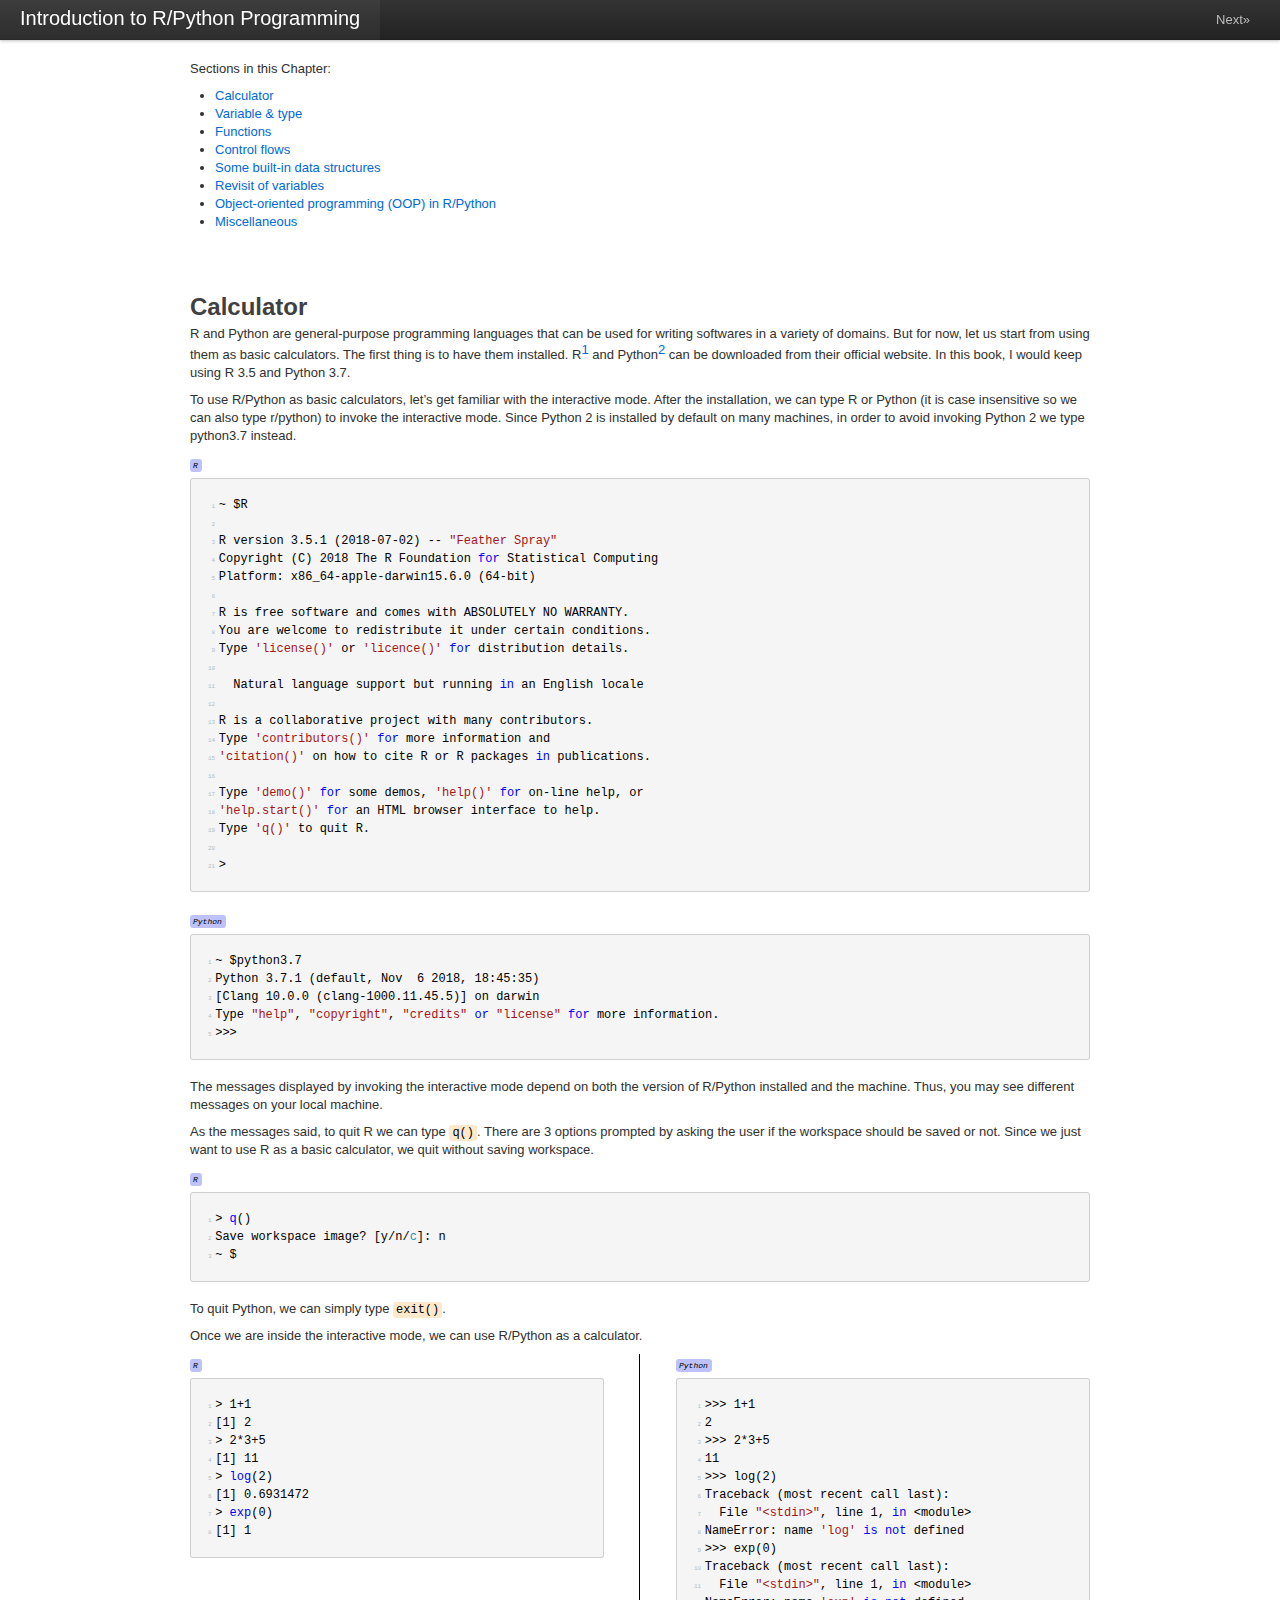
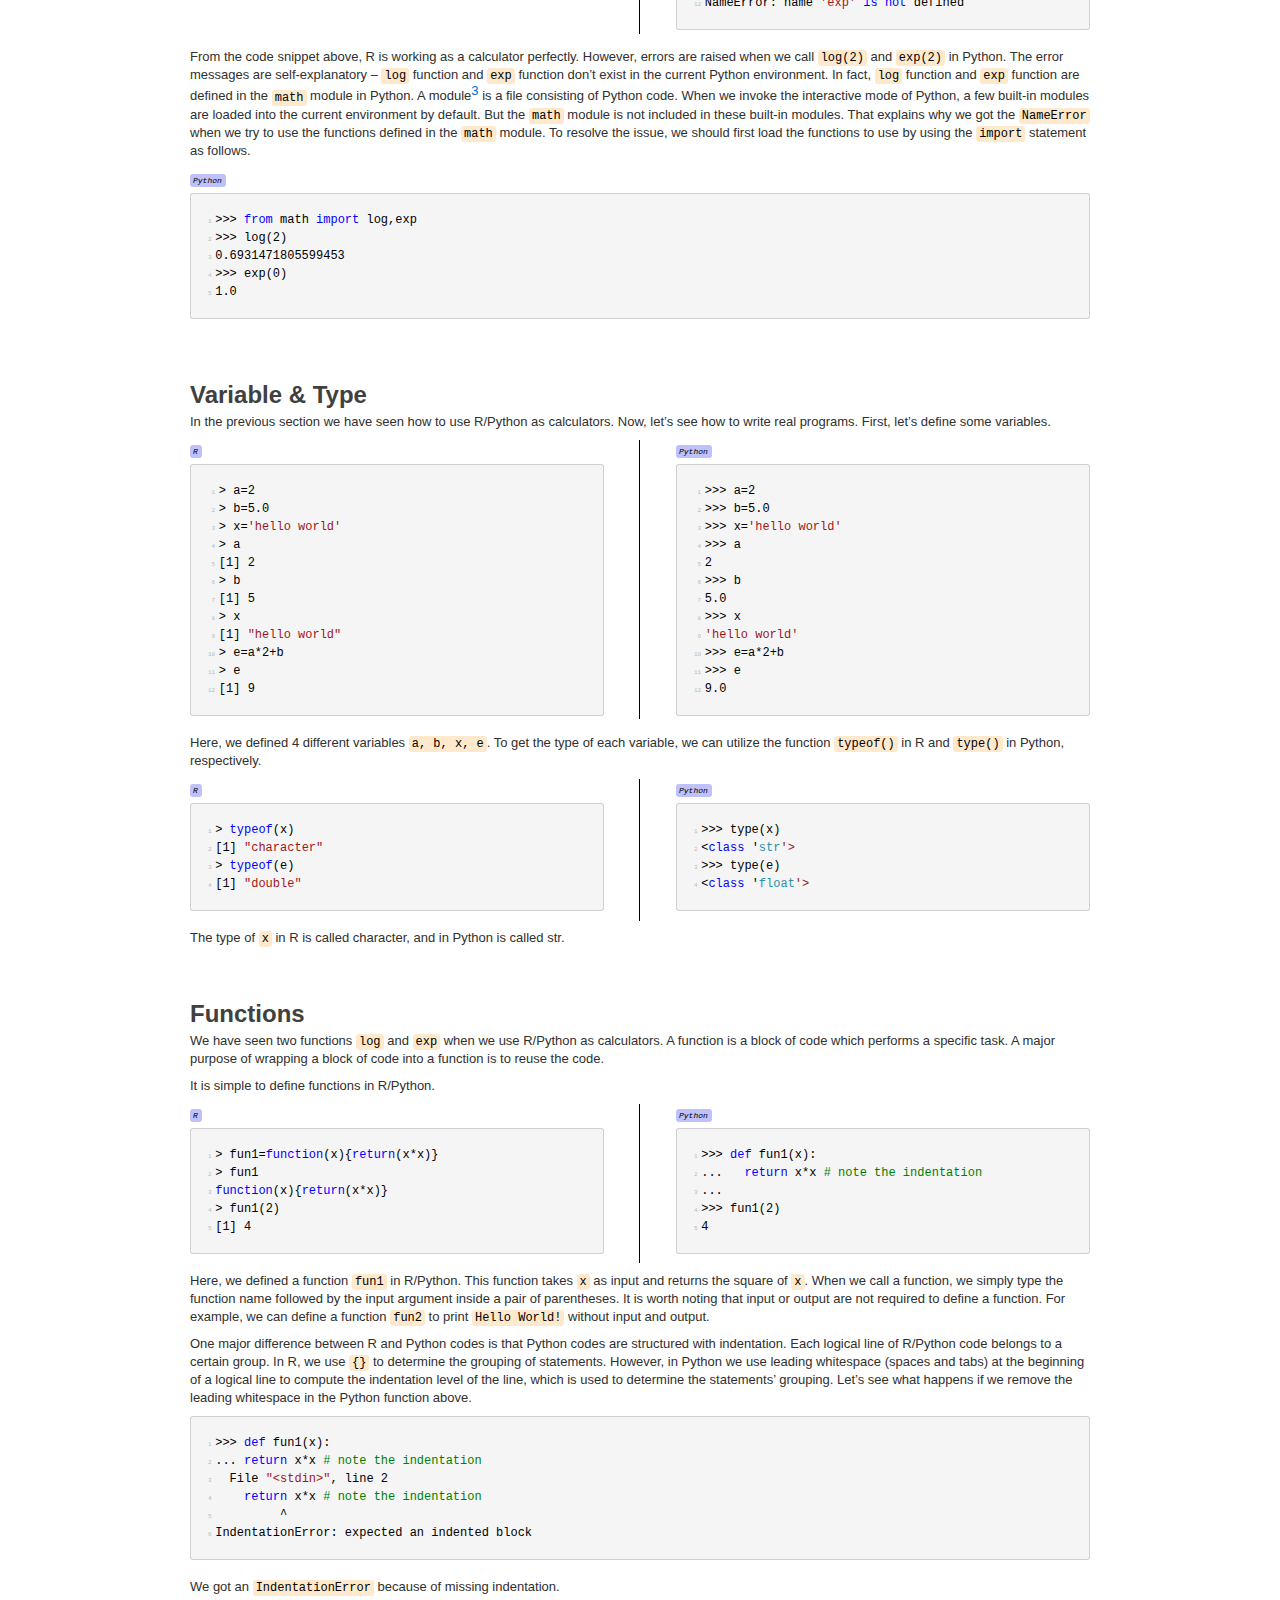
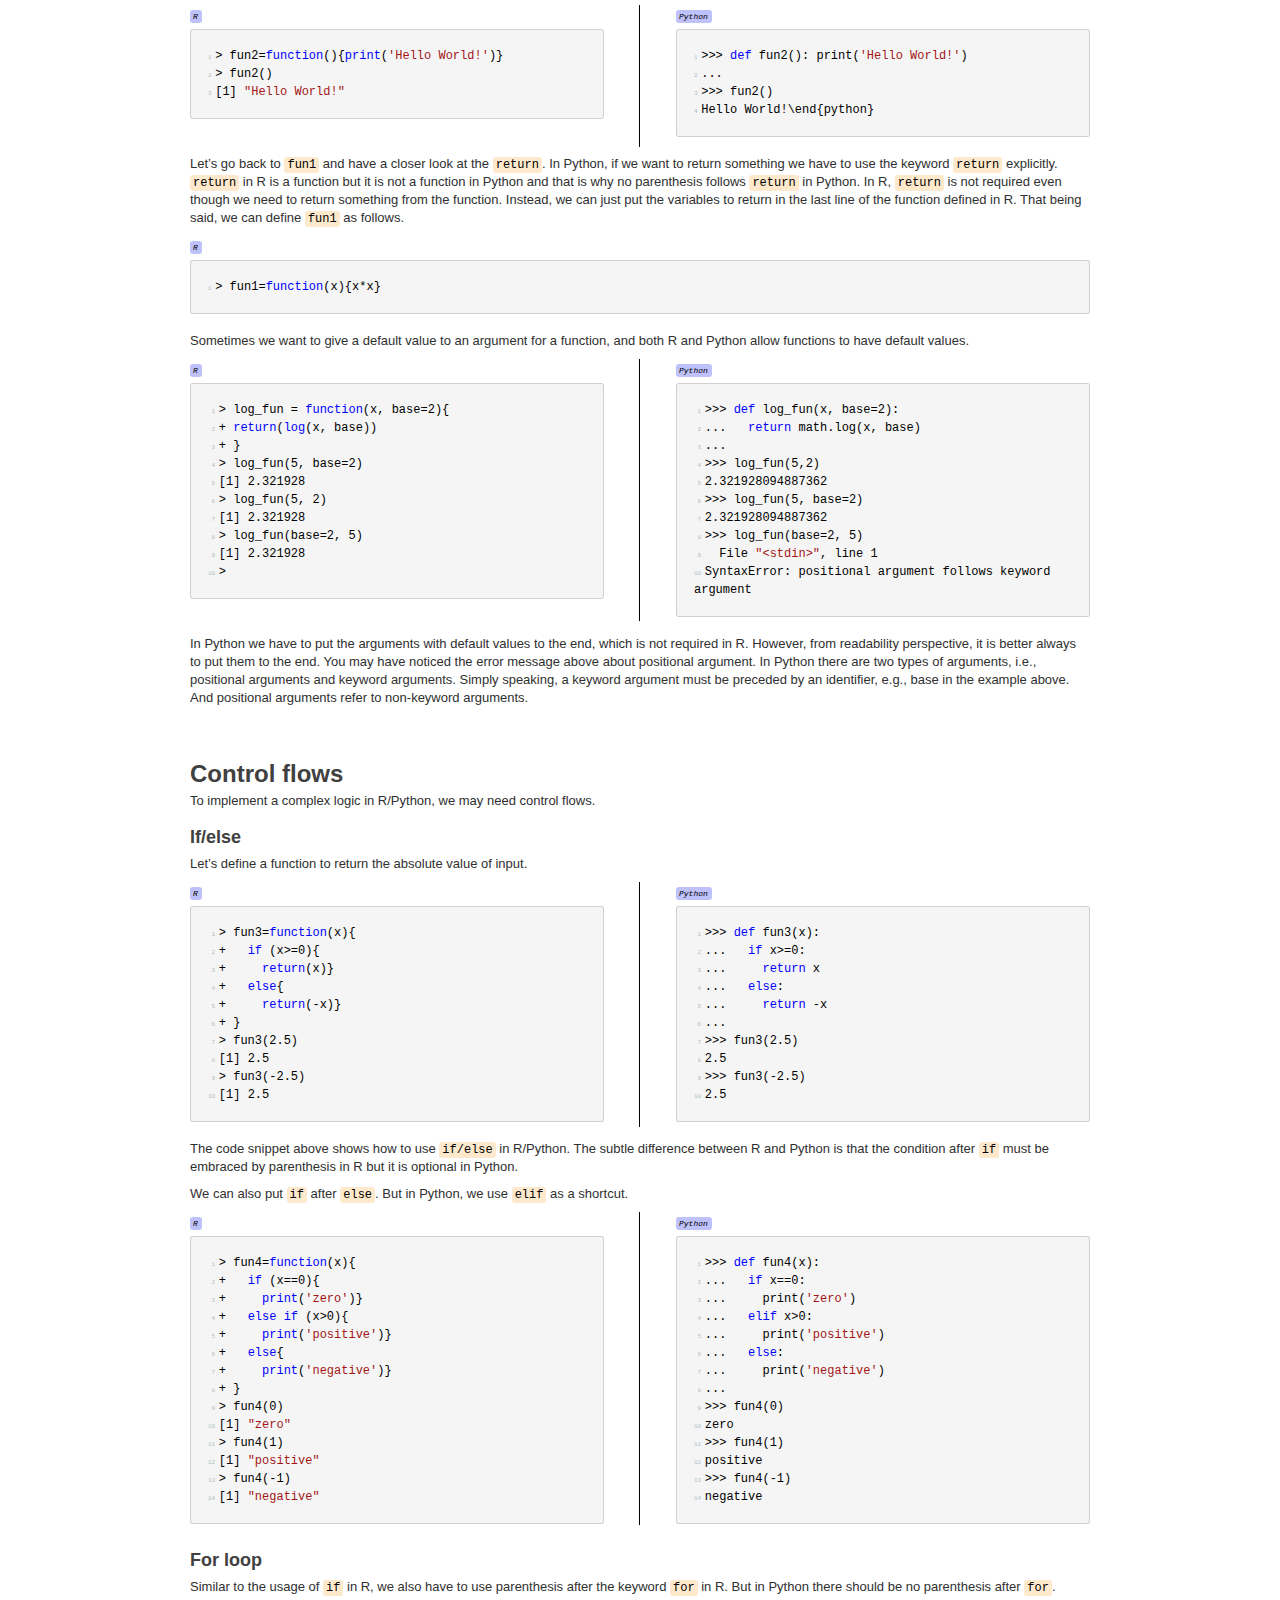
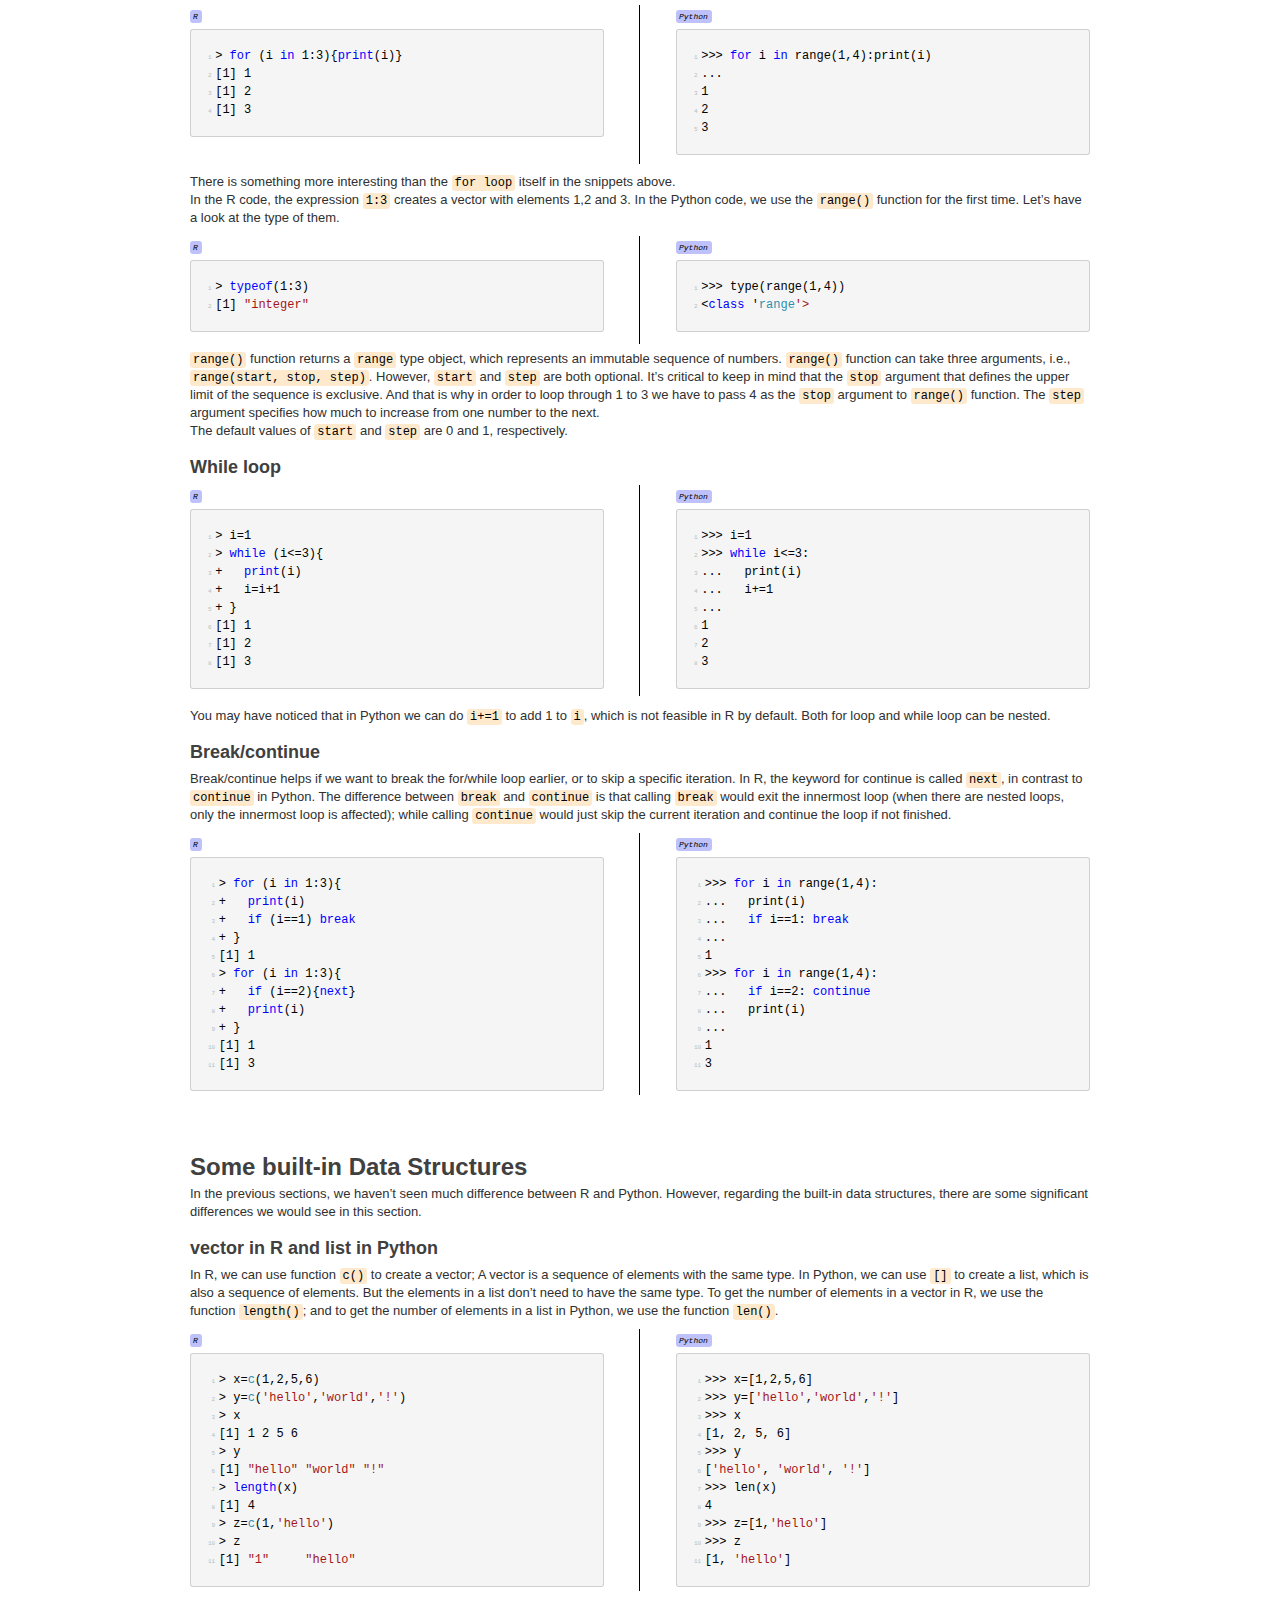
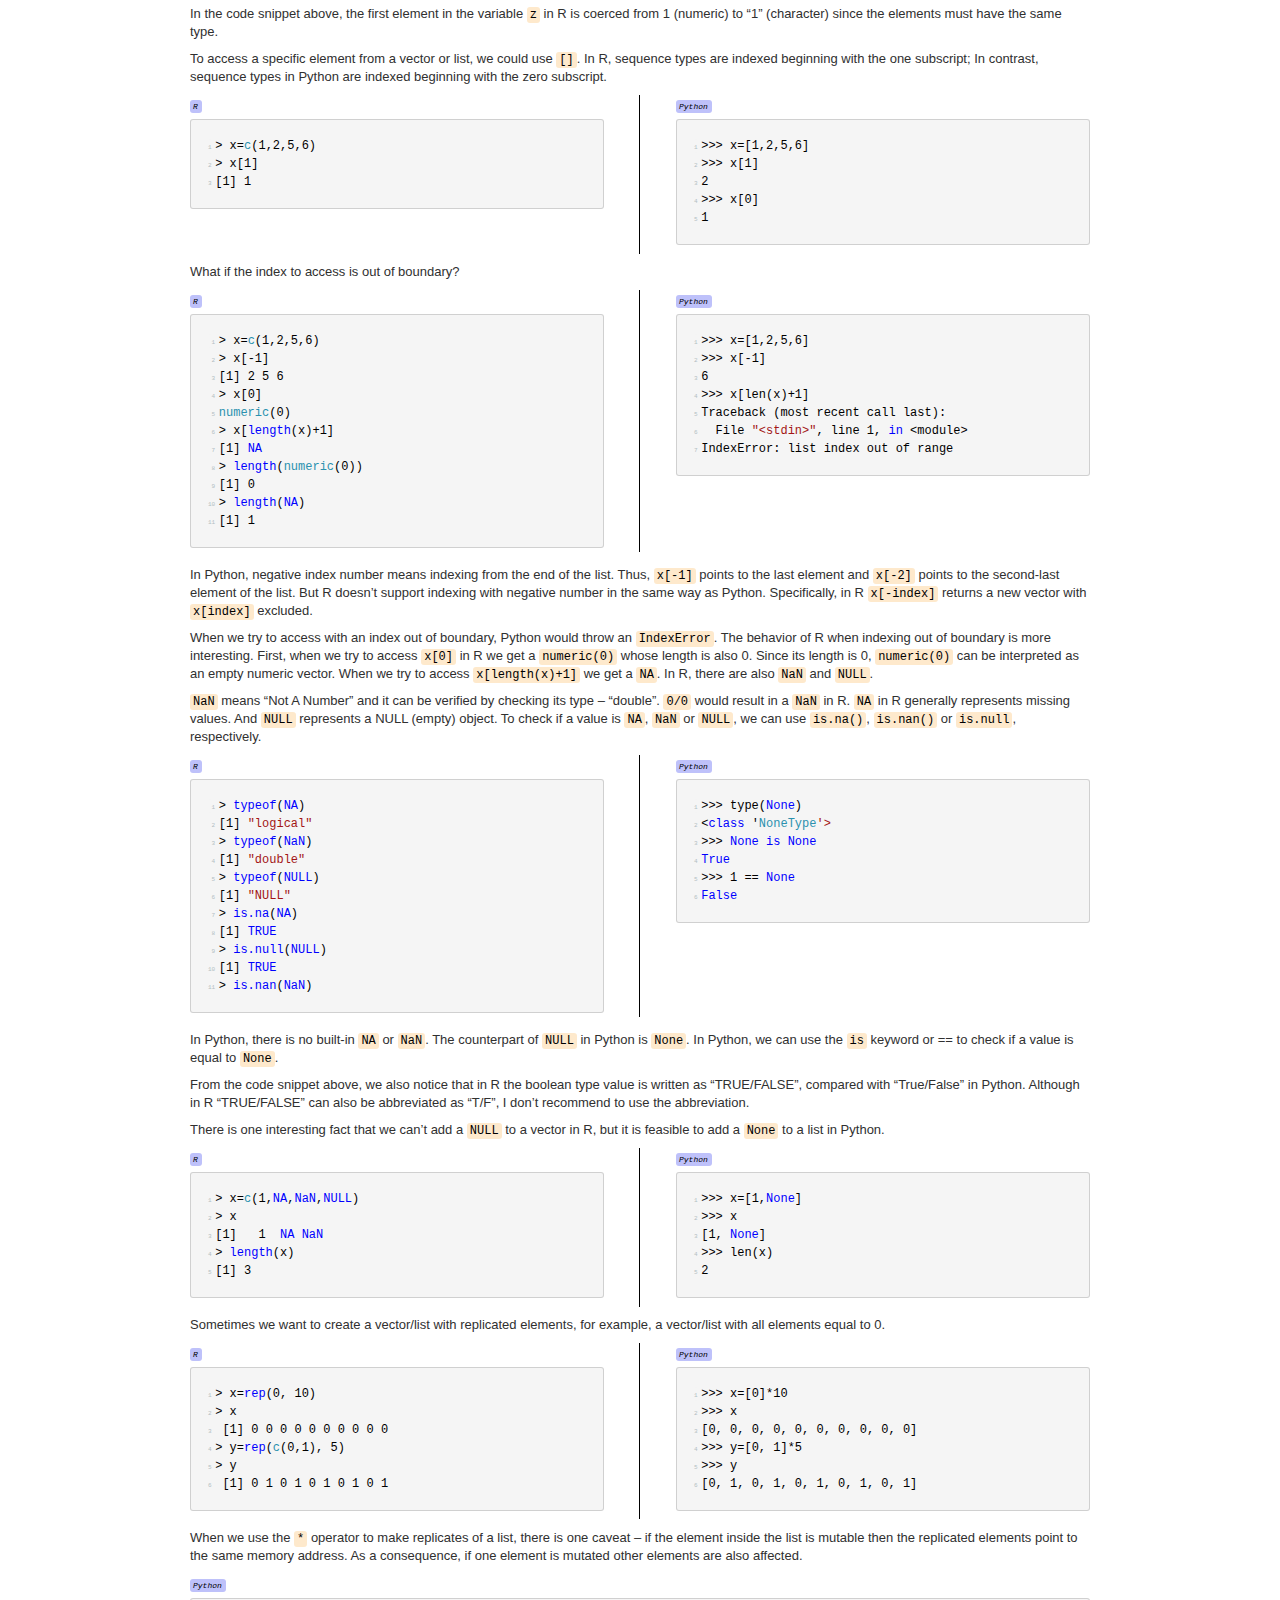
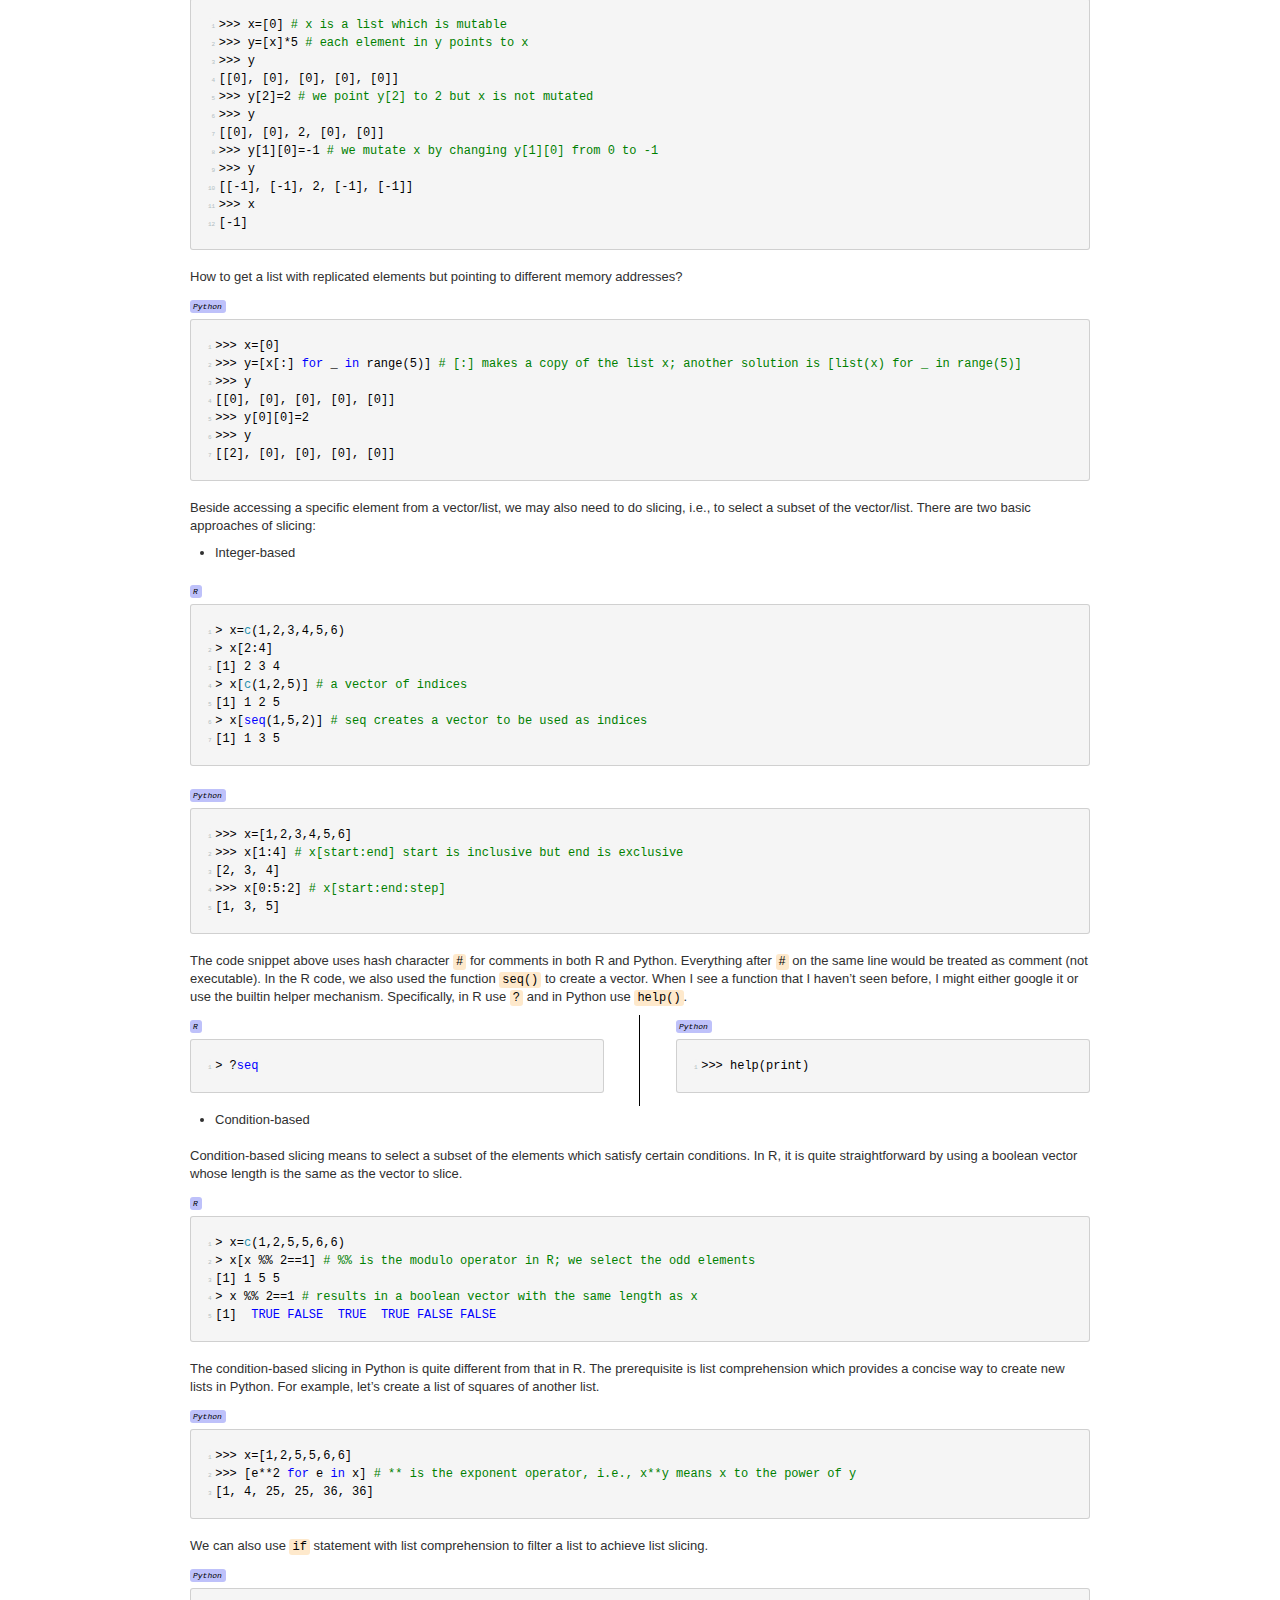
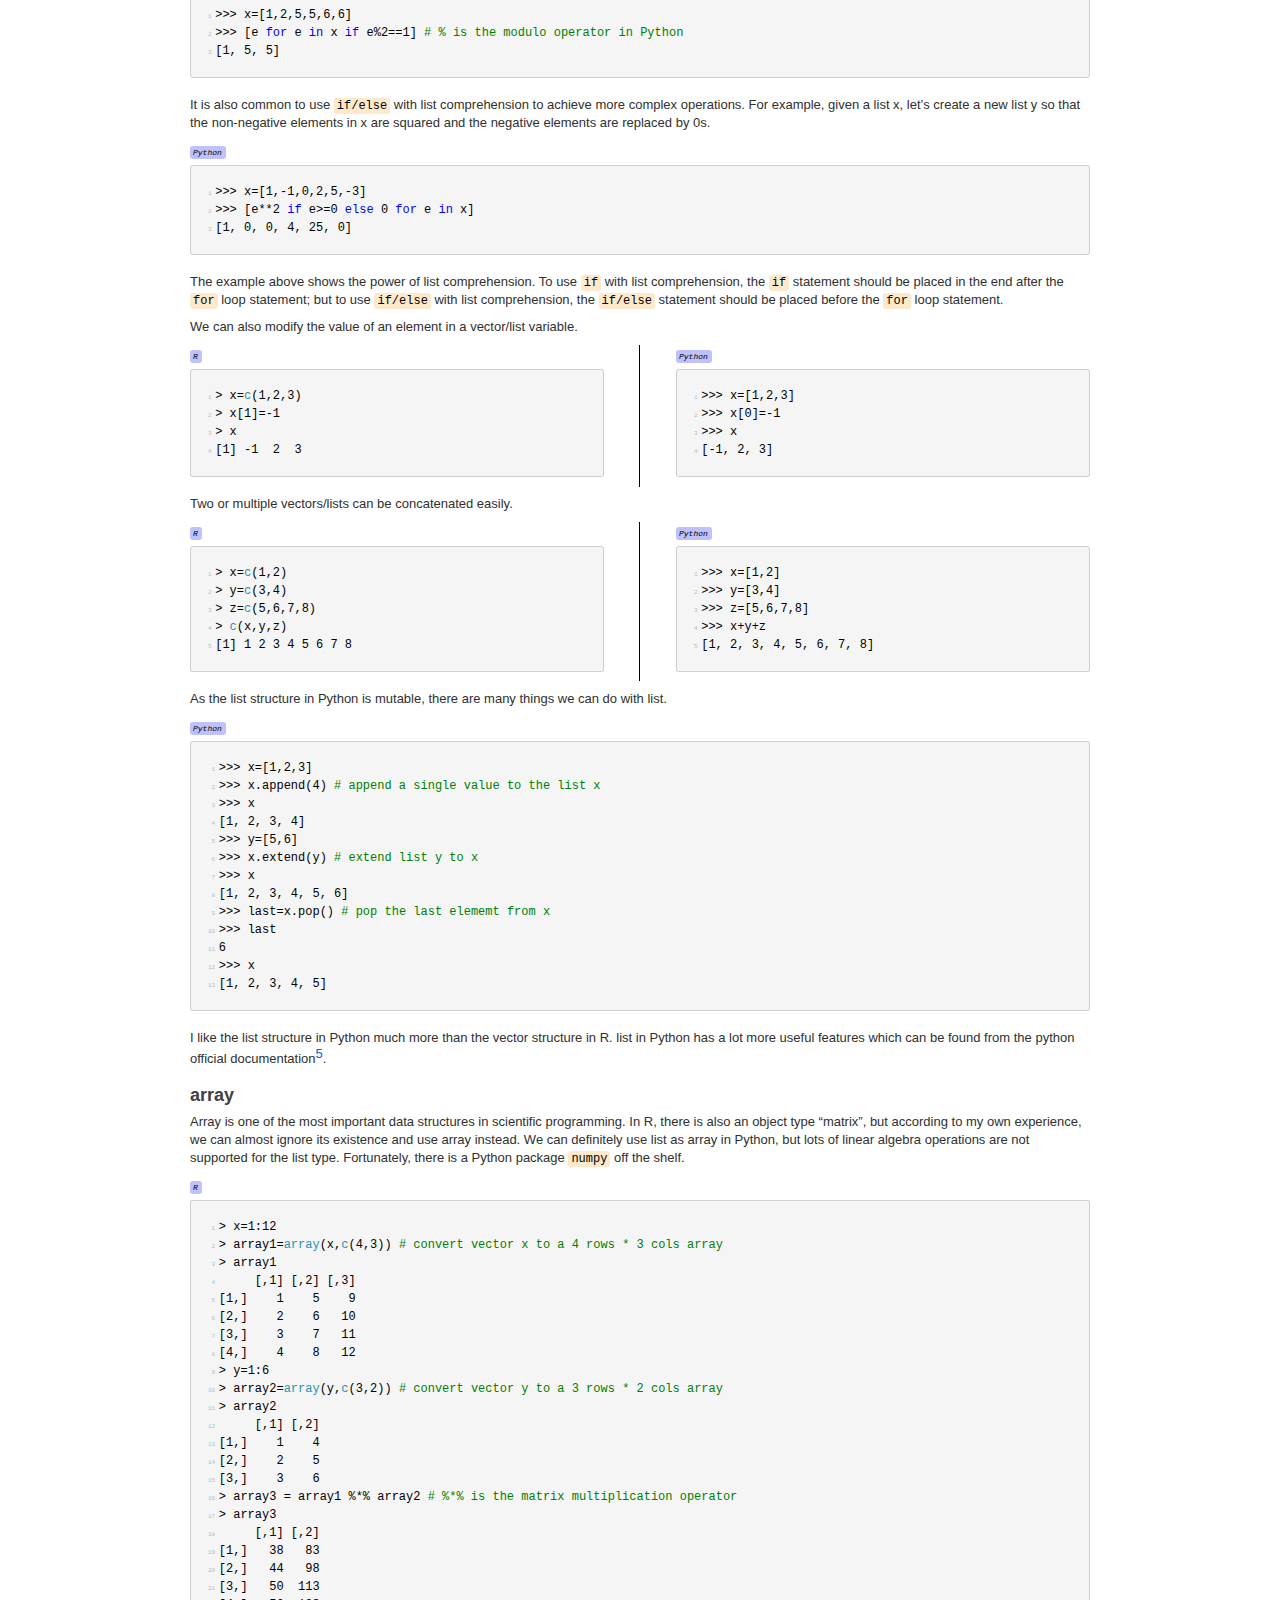
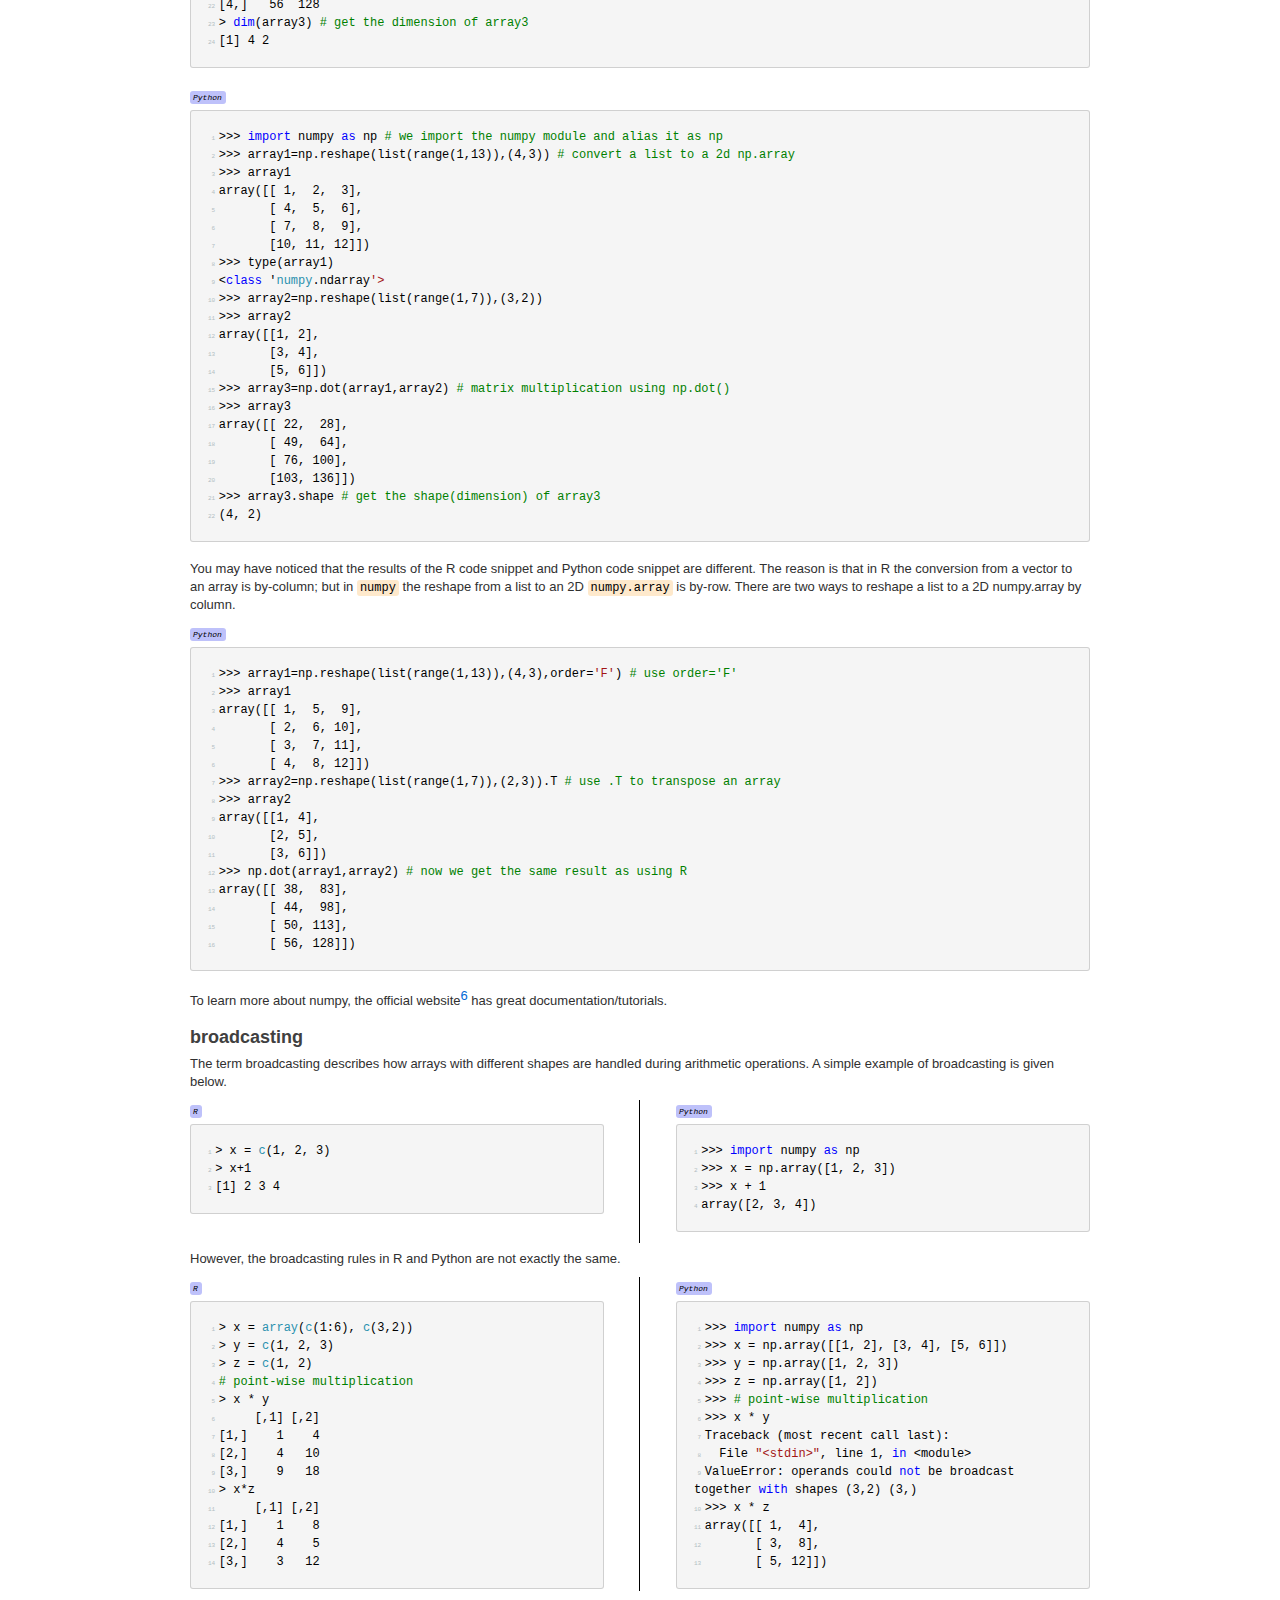
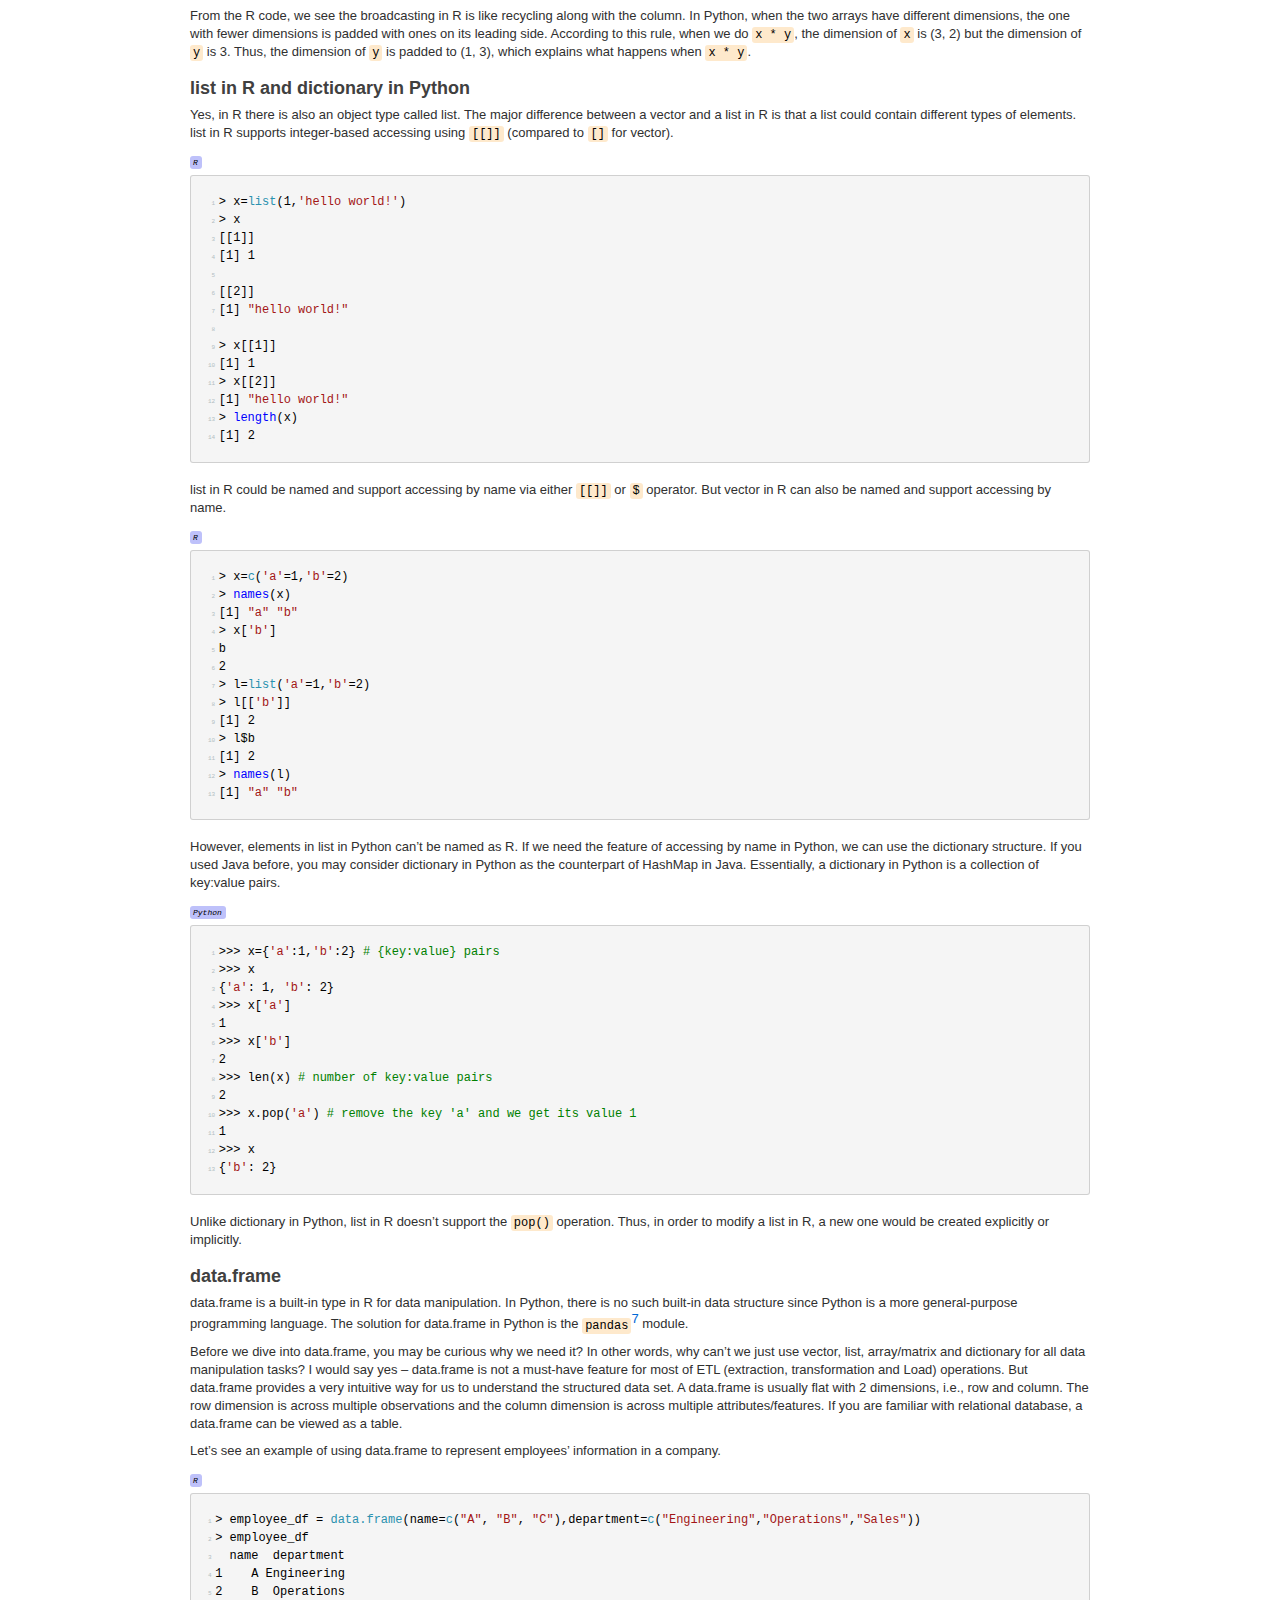
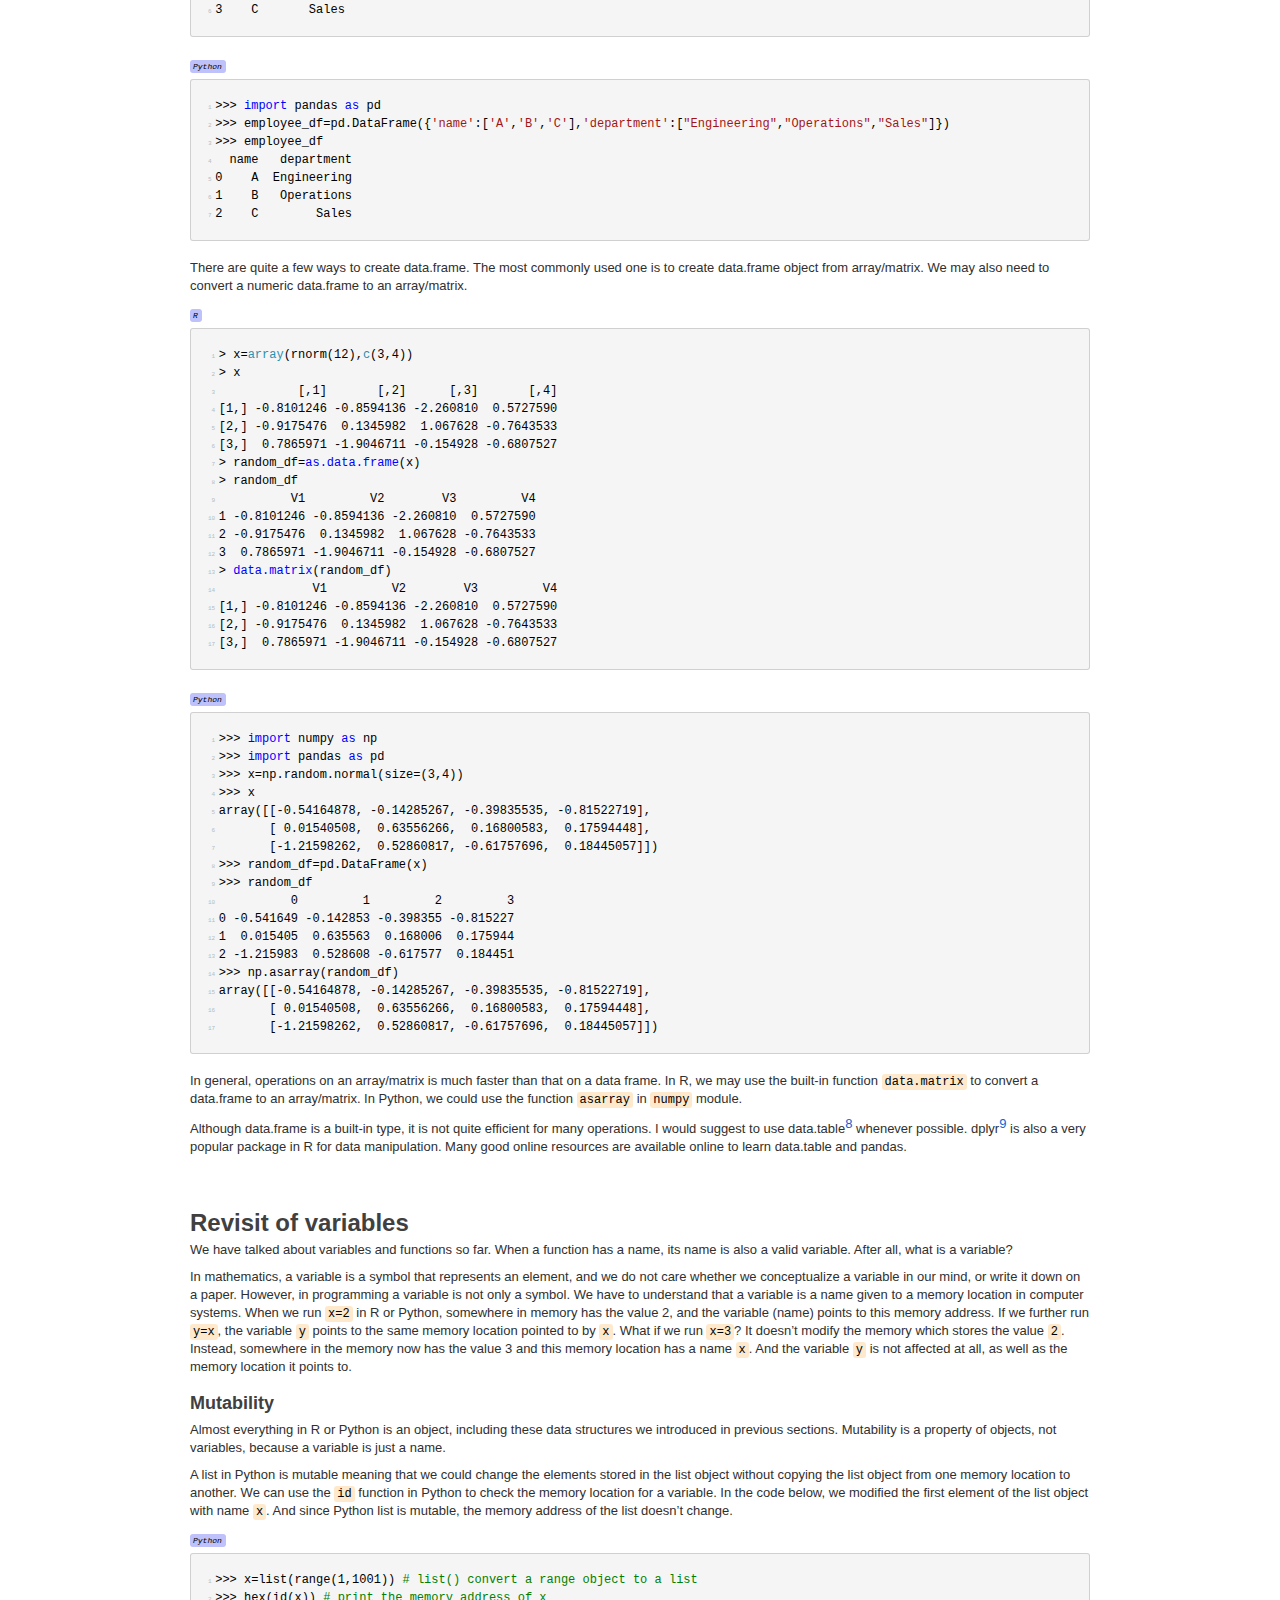
==== commit 44e14ac2: "Add files via upload" ====
--- a/chapter1.html
+++ b/chapter1.html
@@ -56,6 +56,7 @@
 	<li><a href="#functions">Functions</a></li>
 	<li><a href="#control">Control flows</a></li>
 	<li><a href="#builtindata">Some built-in data structures</a></li>
+	<li><a href="#revisit">Revisit of variables</a></li>
 	<li><a href="#oop">Object-oriented programming (<span class="caps">OOP</span>) in R/Python</a></li>
 	<li><a href="#miscellaneous">Miscellaneous</a></li>
 </ul>
@@ -617,49 +618,6 @@
 <span class="lineno">3 </span><span class="o">&gt;&gt;&gt;</span> <span class="n">x</span>
 <span class="lineno">4 </span><span class="p">[</span><span class="o">-</span><span class="mi">1</span><span class="p">,</span> <span class="mi">2</span><span class="p">,</span> <span class="mi">3</span><span class="p">]</span></code></pre></figure></div>
 </div>
-<p>Although the vector structure in R and the list structure in Python looks similar regarding their usages and purposes, the implementation of these two structures are essentially different. The list structure in Python is mutable. A mutable object can be changed after it is created, but an immutable object can&#8217;t. However, the mutability of vector in R is a bit of complicated. If we change the value of an element in a vector without changing the type of the element, the vector is mutable. If we change an element to another type, the behavior of the vector is immutable. A variable itself is a reference or pointer to an object (usually stored in the machine&#8217;s memory). To check the mutability of a variable, we can trace the memory address.</p>
-<div class="codewrapper">
-<div class="codeleft">
-<language>R</language>
-<figure class="highlight"><pre><code class="language-r" data-lang="r"><span></span><span class="lineno">1 </span><span class="o">&gt;</span> x<span class="o">=</span><span class="kt">c</span><span class="p">(</span><span class="m">1</span><span class="o">:</span><span class="m">3</span><span class="p">)</span>
-<span class="lineno">2 </span><span class="o">&gt;</span> <span class="kp">tracemem</span><span class="p">(</span>x<span class="p">)</span> <span class="c1"># print the memory address of x whenever the address changes</span>
-<span class="lineno">3 </span><span class="p">[</span><span class="m">1</span><span class="p">]</span> <span class="s">&quot;&lt;0x7ff360c95c08&gt;&quot;</span>
-<span class="lineno">4 </span><span class="o">&gt;</span> x<span class="p">[</span><span class="m">1</span><span class="p">]</span><span class="o">=-</span>x<span class="p">[</span><span class="m">1</span><span class="p">]</span> <span class="c1"># type not changed, i.e., from integer to integer</span>
-<span class="lineno">5 </span><span class="o">&gt;</span> <span class="kp">tracemem</span><span class="p">(</span>x<span class="p">)</span>
-<span class="lineno">6 </span><span class="p">[</span><span class="m">1</span><span class="p">]</span> <span class="s">&quot;&lt;0x7ff360c95c08&gt;&quot;</span>
-<span class="lineno">7 </span><span class="o">&gt;</span> x<span class="p">[</span><span class="m">1</span><span class="p">]</span><span class="o">=</span><span class="m">-1.0</span>
-<span class="lineno">8 </span><span class="kp">tracemem</span><span class="p">[</span><span class="mh">0x7ff360c95c08</span> <span class="o">-&gt;</span> <span class="mh">0x7ff3604692d8</span><span class="p">]</span><span class="o">:</span> </code></pre></figure></div>
-<div class="coderight">
-<language>Python</language>
-<figure class="highlight"><pre><code class="language-python3" data-lang="python3"><span></span><span class="lineno">1 </span><span class="o">&gt;&gt;&gt;</span> <span class="n">x</span><span class="o">=</span><span class="nb">list</span><span class="p">(</span><span class="nb">range</span><span class="p">(</span><span class="mi">1</span><span class="p">,</span><span class="mi">1001</span><span class="p">))</span> <span class="c1"># list() convert a range object to a list</span>
-<span class="lineno">2 </span><span class="o">&gt;&gt;&gt;</span> <span class="nb">hex</span><span class="p">(</span><span class="nb">id</span><span class="p">(</span><span class="n">x</span><span class="p">))</span> <span class="c1"># print the memory address of x</span>
-<span class="lineno">3 </span><span class="s1">&#39;0x10592d908&#39;</span>
-<span class="lineno">4 </span><span class="o">&gt;&gt;&gt;</span> <span class="n">x</span><span class="p">[</span><span class="mi">0</span><span class="p">]</span><span class="o">=</span><span class="mf">1.0</span> <span class="c1"># from integer to float</span>
-<span class="lineno">5 </span><span class="o">&gt;&gt;&gt;</span> <span class="nb">hex</span><span class="p">(</span><span class="nb">id</span><span class="p">(</span><span class="n">x</span><span class="p">))</span>
-<span class="lineno">6 </span><span class="s1">&#39;0x10592d908&#39;</span></code></pre></figure></div>
-</div>
-<p>From the code snippet above, in Python the memory address doesn&#8217;t change after we change the value of the first element because list in Python is mutable. When we try to modify the value of <code>x[1]</code> in R, the memory address of <code>x</code> doesn&#8217;t change. (you probably would see different addresses on your machine). But when we change the value of <code>x[1]</code> from the integer type to a double type, the memory address got changed. It&#8217;s worth noting since R 3.5 arithmetic sequences created by <code>1:n, seq_along</code>, and the like now use compact internal representations via the <span class="caps">ALTREP</span> framework<sup class="footnote" id="fnr4"><a href="#fn4">4</a></sup>. Let&#8217;s the example below.</p>
-<div class="codewrapper">
-<div class="codeleft">
-<language>R</language>
-<figure class="highlight"><pre><code class="language-r" data-lang="r"><span></span><span class="lineno">1 </span><span class="o">&gt;</span> x<span class="o">=</span><span class="m">1</span><span class="o">:</span><span class="m">3</span>
-<span class="lineno">2 </span><span class="o">&gt;</span> <span class="kp">tracemem</span><span class="p">(</span>x<span class="p">)</span>
-<span class="lineno">3 </span><span class="p">[</span><span class="m">1</span><span class="p">]</span> <span class="s">&quot;&lt;0x7f828e84c110&gt;&quot;</span>
-<span class="lineno">4 </span><span class="o">&gt;</span> <span class="m">.</span>Internal<span class="p">(</span>inspect<span class="p">(</span>x<span class="p">))</span>
-<span class="lineno">5 </span><span class="o">@</span><span class="m">7</span>f828e84c110 <span class="m">13</span> INTSXP g0c0 <span class="p">[</span>NAM<span class="p">(</span><span class="m">3</span><span class="p">),</span>TR<span class="p">]</span>  <span class="m">1</span> <span class="o">:</span> <span class="m">3</span> <span class="p">(</span>compact<span class="p">)</span>
-<span class="lineno">6 </span><span class="o">&gt;</span> x<span class="p">[</span><span class="m">1</span><span class="p">]</span><span class="o">=</span><span class="m">2L</span>
-<span class="lineno">7 </span><span class="kp">tracemem</span><span class="p">[</span><span class="mh">0x7f828e84c110</span> <span class="o">-&gt;</span> <span class="mh">0x7f828fe49848</span><span class="p">]</span><span class="o">:</span> </code></pre></figure></div>
-<div class="coderight">
-<language>R</language>
-<figure class="highlight"><pre><code class="language-r" data-lang="r"><span></span><span class="lineno">1 </span><span class="o">&gt;</span> x<span class="o">=</span><span class="kt">c</span><span class="p">(</span><span class="m">1</span><span class="o">:</span><span class="m">3</span><span class="p">)</span>
-<span class="lineno">2 </span><span class="o">&gt;</span> <span class="kp">tracemem</span><span class="p">(</span>x<span class="p">)</span>
-<span class="lineno">3 </span><span class="p">[</span><span class="m">1</span><span class="p">]</span> <span class="s">&quot;&lt;0x7f828fe498c8&gt;&quot;</span>
-<span class="lineno">4 </span><span class="o">&gt;</span> <span class="m">.</span>Internal<span class="p">(</span>inspect<span class="p">(</span>x<span class="p">))</span>
-<span class="lineno">5 </span><span class="o">@</span><span class="m">7</span>f828fe498c8 <span class="m">13</span> INTSXP g0c2 <span class="p">[</span>NAM<span class="p">(</span><span class="m">1</span><span class="p">),</span>TR<span class="p">]</span> <span class="p">(</span>len<span class="o">=</span><span class="m">3</span><span class="p">,</span> tl<span class="o">=</span><span class="m">0</span><span class="p">)</span> <span class="m">1</span><span class="p">,</span><span class="m">2</span><span class="p">,</span><span class="m">3</span>
-<span class="lineno">6 </span><span class="o">&gt;</span> x<span class="p">[</span><span class="m">1</span><span class="p">]</span><span class="o">=</span><span class="m">2L</span>
-<span class="lineno">7 </span><span class="o">&gt;</span> <span class="kp">tracemem</span><span class="p">(</span>x<span class="p">)</span>
-<span class="lineno">8 </span><span class="p">[</span><span class="m">1</span><span class="p">]</span> <span class="s">&quot;&lt;0x7f828fe498c8&gt;&quot;</span></code></pre></figure></div>
-</div>
 <p>Two or multiple vectors/lists can be concatenated easily.</p>
 <div class="codewrapper">
 <div class="codeleft">
@@ -691,19 +649,7 @@
 <span class="lineno">10 </span><span class="o">&gt;&gt;&gt;</span> <span class="n">last</span>
 <span class="lineno">11 </span><span class="mi">6</span>
 <span class="lineno">12 </span><span class="o">&gt;&gt;&gt;</span> <span class="n">x</span>
-<span class="lineno">13 </span><span class="p">[</span><span class="mi">1</span><span class="p">,</span> <span class="mi">2</span><span class="p">,</span> <span class="mi">3</span><span class="p">,</span> <span class="mi">4</span><span class="p">,</span> <span class="mi">5</span><span class="p">]</span></code></pre></figure><p>Is there any immutable data structure in Python? Yes, for example tuple is immutable, which contains a sequence of elements. The element accessing and subset slicing of tuple is following the same rules of list in Python.</p>
-<language>Python</language>
-<figure class="highlight"><pre><code class="language-python3" data-lang="python3"><span></span><span class="lineno"> 1 </span><span class="o">&gt;&gt;&gt;</span> <span class="n">x</span><span class="o">=</span><span class="p">(</span><span class="mi">1</span><span class="p">,</span><span class="mi">2</span><span class="p">,</span><span class="mi">3</span><span class="p">,)</span> <span class="c1"># use () to create a tuple in Python, it is better to always put a comma in the end</span>
-<span class="lineno"> 2 </span><span class="o">&gt;&gt;&gt;</span> <span class="nb">type</span><span class="p">(</span><span class="n">x</span><span class="p">)</span>
-<span class="lineno"> 3 </span><span class="o">&lt;</span><span class="k">class</span> <span class="err">&#39;</span><span class="nc">tuple</span><span class="s1">&#39;&gt;</span>
-<span class="lineno"> 4 </span><span class="o">&gt;&gt;&gt;</span> <span class="nb">len</span><span class="p">(</span><span class="n">x</span><span class="p">)</span>
-<span class="lineno"> 5 </span><span class="mi">3</span>
-<span class="lineno"> 6 </span><span class="o">&gt;&gt;&gt;</span> <span class="n">x</span><span class="p">[</span><span class="mi">0</span><span class="p">]</span>
-<span class="lineno"> 7 </span><span class="mi">1</span>
-<span class="lineno"> 8 </span><span class="o">&gt;&gt;&gt;</span> <span class="n">x</span><span class="p">[</span><span class="mi">0</span><span class="p">]</span><span class="o">=-</span><span class="mi">1</span>
-<span class="lineno"> 9 </span><span class="n">Traceback</span> <span class="p">(</span><span class="n">most</span> <span class="n">recent</span> <span class="n">call</span> <span class="n">last</span><span class="p">):</span>
-<span class="lineno">10 </span>  <span class="n">File</span> <span class="s2">&quot;&lt;stdin&gt;&quot;</span><span class="p">,</span> <span class="n">line</span> <span class="mi">1</span><span class="p">,</span> <span class="ow">in</span> <span class="o">&lt;</span><span class="n">module</span><span class="o">&gt;</span>
-<span class="lineno">11 </span><span class="ne">TypeError</span><span class="p">:</span> <span class="s1">&#39;tuple&#39;</span> <span class="nb">object</span> <span class="n">does</span> <span class="ow">not</span> <span class="n">support</span> <span class="n">item</span> <span class="n">assignment</span></code></pre></figure><p>I like the list structure in Python much more than the vector structure in R. list in Python has a lot more useful features which can be found from the python official documentation<sup class="footnote" id="fnr5"><a href="#fn5">5</a></sup>.</p>
+<span class="lineno">13 </span><span class="p">[</span><span class="mi">1</span><span class="p">,</span> <span class="mi">2</span><span class="p">,</span> <span class="mi">3</span><span class="p">,</span> <span class="mi">4</span><span class="p">,</span> <span class="mi">5</span><span class="p">]</span></code></pre></figure><p>I like the list structure in Python much more than the vector structure in R. list in Python has a lot more useful features which can be found from the python official documentation<sup class="footnote" id="fnr5"><a href="#fn5">5</a></sup>.</p>
 <h3>array</h3>
 <p>Array is one of the most important data structures in scientific programming. In R, there is also an object type &#8220;matrix&#8221;, but according to my own experience, we can almost ignore its existence and use array instead. We can definitely use list as array in Python, but lots of linear algebra operations are not supported for the list type. Fortunately, there is a Python package <code>numpy</code> off the shelf.</p>
 <language>R</language>
@@ -836,22 +782,7 @@
 <span class="lineno">11 </span><span class="o">&gt;</span> x<span class="p">[[</span><span class="m">2</span><span class="p">]]</span>
 <span class="lineno">12 </span><span class="p">[</span><span class="m">1</span><span class="p">]</span> <span class="s">&quot;hello world!&quot;</span>
 <span class="lineno">13 </span><span class="o">&gt;</span> <span class="kp">length</span><span class="p">(</span>x<span class="p">)</span>
-<span class="lineno">14 </span><span class="p">[</span><span class="m">1</span><span class="p">]</span> <span class="m">2</span></code></pre></figure><p>The mutability of the list structure in R is similar to the vector structure. The difference is that when we change the type of an element in a list, the memory address doesn&#8217;t change in general.</p>
-<language>R</language>
-<figure class="highlight"><pre><code class="language-r" data-lang="r"><span></span><span class="lineno"> 1 </span><span class="o">&gt;</span> x<span class="o">=</span><span class="kt">list</span><span class="p">(</span><span class="kt">c</span><span class="p">(</span><span class="m">1</span><span class="o">:</span><span class="m">3</span><span class="p">),</span><span class="s">&#39;Hello World!&#39;</span><span class="p">)</span>
-<span class="lineno"> 2 </span><span class="o">&gt;</span> <span class="kp">tracemem</span><span class="p">(</span>x<span class="p">)</span>
-<span class="lineno"> 3 </span><span class="p">[</span><span class="m">1</span><span class="p">]</span> <span class="s">&quot;&lt;0x7f828fe497c8&gt;&quot;</span>
-<span class="lineno"> 4 </span><span class="o">&gt;</span> x<span class="p">[[</span><span class="m">1</span><span class="p">]]</span><span class="o">=</span><span class="m">1.0</span>
-<span class="lineno"> 5 </span><span class="o">&gt;</span> x<span class="p">[[</span><span class="m">2</span><span class="p">]]</span><span class="o">=</span><span class="m">2.0</span>
-<span class="lineno"> 6 </span><span class="o">&gt;</span> x
-<span class="lineno"> 7 </span><span class="p">[[</span><span class="m">1</span><span class="p">]]</span>
-<span class="lineno"> 8 </span><span class="p">[</span><span class="m">1</span><span class="p">]</span> <span class="m">1</span>
-<span class="lineno"> 9 </span>
-<span class="lineno">10 </span><span class="p">[[</span><span class="m">2</span><span class="p">]]</span>
-<span class="lineno">11 </span><span class="p">[</span><span class="m">1</span><span class="p">]</span> <span class="m">2</span>
-<span class="lineno">12 </span>
-<span class="lineno">13 </span><span class="o">&gt;</span> <span class="kp">tracemem</span><span class="p">(</span>x<span class="p">)</span>
-<span class="lineno">14 </span><span class="p">[</span><span class="m">1</span><span class="p">]</span> <span class="s">&quot;&lt;0x7f828fe497c8&gt;&quot;</span></code></pre></figure><p>list in R could be named and support accessing by name via either <code>[[]]</code> or <code>$</code> operator. But vector in R can also be named and support accessing by name.</p>
+<span class="lineno">14 </span><span class="p">[</span><span class="m">1</span><span class="p">]</span> <span class="m">2</span></code></pre></figure><p>list in R could be named and support accessing by name via either <code>[[]]</code> or <code>$</code> operator. But vector in R can also be named and support accessing by name.</p>
 <language>R</language>
 <figure class="highlight"><pre><code class="language-r" data-lang="r"><span></span><span class="lineno"> 1 </span><span class="o">&gt;</span> x<span class="o">=</span><span class="kt">c</span><span class="p">(</span><span class="s">&#39;a&#39;</span><span class="o">=</span><span class="m">1</span><span class="p">,</span><span class="s">&#39;b&#39;</span><span class="o">=</span><span class="m">2</span><span class="p">)</span>
 <span class="lineno"> 2 </span><span class="o">&gt;</span> <span class="kp">names</span><span class="p">(</span>x<span class="p">)</span>
@@ -934,6 +865,309 @@
 <span class="lineno">16 </span>       <span class="p">[</span> <span class="mf">0.01540508</span><span class="p">,</span>  <span class="mf">0.63556266</span><span class="p">,</span>  <span class="mf">0.16800583</span><span class="p">,</span>  <span class="mf">0.17594448</span><span class="p">],</span>
 <span class="lineno">17 </span>       <span class="p">[</span><span class="o">-</span><span class="mf">1.21598262</span><span class="p">,</span>  <span class="mf">0.52860817</span><span class="p">,</span> <span class="o">-</span><span class="mf">0.61757696</span><span class="p">,</span>  <span class="mf">0.18445057</span><span class="p">]])</span></code></pre></figure><p>In general, operations on an array/matrix is much faster than that on a data frame. In R, we may use the built-in function <code>data.matrix</code> to convert a data.frame to an array/matrix. In Python, we could use the function <code>asarray</code> in <code>numpy</code> module.</p>
 <p>Although data.frame is a built-in type, it is not quite efficient for many operations. I would suggest to use data.table<sup class="footnote" id="fnr8"><a href="#fn8">8</a></sup> whenever possible. dplyr<sup class="footnote" id="fnr9"><a href="#fn9">9</a></sup> is also a very popular package in R for data manipulation. Many good online resources are available online to learn data.table and pandas.</p>
+<h2 id="revisit">Revisit of variables</h2>
+<p>We have talked about variables and functions so far. When a function has a name, its name is also a valid variable. After all, what is a variable?</p>
+<p>In mathematics, a variable is a symbol that represents an element, and we do not care whether we conceptualize a variable in our mind, or write it down on a paper. However, in programming a variable is not only a symbol. We have to understand that a variable is a name given to a memory location in computer systems. When we run <code>x=2</code> in R or Python, somewhere in memory has the value 2, and the variable (name) points to this memory address. If we further run <code>y=x</code>, the variable <code>y</code> points to the same memory location pointed to by <code>x</code>. What if we run <code>x=3</code>? It doesn&#8217;t modify the memory which stores the value <code>2</code>. Instead, somewhere in the memory now has the value 3 and this memory location has a name <code>x</code>. And the variable <code>y</code> is not affected at all, as well as the memory location it points to.</p>
+<h3>Mutability</h3>
+<p>Almost everything in R or Python is an object, including these data structures we introduced in previous sections. Mutability is a property of objects, not variables, because a variable is just a name.</p>
+<p>A list in Python is mutable meaning that we could change the elements stored in the list object without copying the list object from one memory location to another. We can use the <code>id</code> function in Python to check the memory location for a variable. In the code below, we modified the first element of the list object with name <code>x</code>. And since Python list is mutable, the memory address of the list doesn&#8217;t change.</p>
+<language>Python</language>
+<figure class="highlight"><pre><code class="language-python3" data-lang="python3"><span></span><span class="lineno">1 </span><span class="o">&gt;&gt;&gt;</span> <span class="n">x</span><span class="o">=</span><span class="nb">list</span><span class="p">(</span><span class="nb">range</span><span class="p">(</span><span class="mi">1</span><span class="p">,</span><span class="mi">1001</span><span class="p">))</span> <span class="c1"># list() convert a range object to a list</span>
+<span class="lineno">2 </span><span class="o">&gt;&gt;&gt;</span> <span class="nb">hex</span><span class="p">(</span><span class="nb">id</span><span class="p">(</span><span class="n">x</span><span class="p">))</span> <span class="c1"># print the memory address of x</span>
+<span class="lineno">3 </span><span class="s1">&#39;0x10592d908&#39;</span>
+<span class="lineno">4 </span><span class="o">&gt;&gt;&gt;</span> <span class="n">x</span><span class="p">[</span><span class="mi">0</span><span class="p">]</span><span class="o">=</span><span class="mf">1.0</span> <span class="c1"># from integer to float</span>
+<span class="lineno">5 </span><span class="o">&gt;&gt;&gt;</span> <span class="nb">hex</span><span class="p">(</span><span class="nb">id</span><span class="p">(</span><span class="n">x</span><span class="p">))</span>
+<span class="lineno">6 </span><span class="s1">&#39;0x10592d908&#39;</span></code></pre></figure><p>Is there any immutable data structure in Python? Yes, for example tuple is immutable, which contains a sequence of elements. The element accessing and subset slicing of tuple is following the same rules of list in Python.</p>
+<language>Python</language>
+<figure class="highlight"><pre><code class="language-python3" data-lang="python3"><span></span><span class="lineno"> 1 </span><span class="o">&gt;&gt;&gt;</span> <span class="n">x</span><span class="o">=</span><span class="p">(</span><span class="mi">1</span><span class="p">,</span><span class="mi">2</span><span class="p">,</span><span class="mi">3</span><span class="p">,)</span> <span class="c1"># use () to create a tuple in Python, it is better to always put a comma in the end</span>
+<span class="lineno"> 2 </span><span class="o">&gt;&gt;&gt;</span> <span class="nb">type</span><span class="p">(</span><span class="n">x</span><span class="p">)</span>
+<span class="lineno"> 3 </span><span class="o">&lt;</span><span class="k">class</span> <span class="err">&#39;</span><span class="nc">tuple</span><span class="s1">&#39;&gt;</span>
+<span class="lineno"> 4 </span><span class="o">&gt;&gt;&gt;</span> <span class="nb">len</span><span class="p">(</span><span class="n">x</span><span class="p">)</span>
+<span class="lineno"> 5 </span><span class="mi">3</span>
+<span class="lineno"> 6 </span><span class="o">&gt;&gt;&gt;</span> <span class="n">x</span><span class="p">[</span><span class="mi">0</span><span class="p">]</span>
+<span class="lineno"> 7 </span><span class="mi">1</span>
+<span class="lineno"> 8 </span><span class="o">&gt;&gt;&gt;</span> <span class="n">x</span><span class="p">[</span><span class="mi">0</span><span class="p">]</span><span class="o">=-</span><span class="mi">1</span>
+<span class="lineno"> 9 </span><span class="n">Traceback</span> <span class="p">(</span><span class="n">most</span> <span class="n">recent</span> <span class="n">call</span> <span class="n">last</span><span class="p">):</span>
+<span class="lineno">10 </span>  <span class="n">File</span> <span class="s2">&quot;&lt;stdin&gt;&quot;</span><span class="p">,</span> <span class="n">line</span> <span class="mi">1</span><span class="p">,</span> <span class="ow">in</span> <span class="o">&lt;</span><span class="n">module</span><span class="o">&gt;</span>
+<span class="lineno">11 </span><span class="ne">TypeError</span><span class="p">:</span> <span class="s1">&#39;tuple&#39;</span> <span class="nb">object</span> <span class="n">does</span> <span class="ow">not</span> <span class="n">support</span> <span class="n">item</span> <span class="n">assignment</span></code></pre></figure><p>If we have two Python variables pointed to the same memory, when we modify the memory via one variable the other is also affected as we expect (see the example below).</p>
+<language>Python</language>
+<figure class="highlight"><pre><code class="language-python3" data-lang="python3"><span></span><span class="lineno"> 1 </span><span class="o">&gt;&gt;&gt;</span> <span class="n">x</span><span class="o">=</span><span class="p">[</span><span class="mi">1</span><span class="p">,</span><span class="mi">2</span><span class="p">,</span><span class="mi">3</span><span class="p">]</span>
+<span class="lineno"> 2 </span><span class="o">&gt;&gt;&gt;</span> <span class="nb">id</span><span class="p">(</span><span class="n">x</span><span class="p">)</span>
+<span class="lineno"> 3 </span><span class="mi">4535423616</span>
+<span class="lineno"> 4 </span><span class="o">&gt;&gt;&gt;</span> <span class="n">x</span><span class="p">[</span><span class="mi">0</span><span class="p">]</span><span class="o">=</span><span class="mi">0</span>
+<span class="lineno"> 5 </span><span class="o">&gt;&gt;&gt;</span> <span class="n">x</span><span class="o">=</span><span class="p">[</span><span class="mi">1</span><span class="p">,</span><span class="mi">2</span><span class="p">,</span><span class="mi">3</span><span class="p">]</span>
+<span class="lineno"> 6 </span><span class="o">&gt;&gt;&gt;</span> <span class="n">y</span><span class="o">=</span><span class="n">x</span>
+<span class="lineno"> 7 </span><span class="o">&gt;&gt;&gt;</span> <span class="nb">id</span><span class="p">(</span><span class="n">x</span><span class="p">)</span>
+<span class="lineno"> 8 </span><span class="mi">4535459104</span>
+<span class="lineno"> 9 </span><span class="o">&gt;&gt;&gt;</span> <span class="nb">id</span><span class="p">(</span><span class="n">y</span><span class="p">)</span>
+<span class="lineno">10 </span><span class="mi">4535459104</span>
+<span class="lineno">11 </span><span class="o">&gt;&gt;&gt;</span> <span class="n">x</span><span class="p">[</span><span class="mi">0</span><span class="p">]</span><span class="o">=</span><span class="mi">0</span>
+<span class="lineno">12 </span><span class="o">&gt;&gt;&gt;</span> <span class="nb">id</span><span class="p">(</span><span class="n">x</span><span class="p">)</span>
+<span class="lineno">13 </span><span class="mi">4535459104</span>
+<span class="lineno">14 </span><span class="o">&gt;&gt;&gt;</span> <span class="nb">id</span><span class="p">(</span><span class="n">y</span><span class="p">)</span>
+<span class="lineno">15 </span><span class="mi">4535459104</span>
+<span class="lineno">16 </span><span class="o">&gt;&gt;&gt;</span> <span class="n">x</span>
+<span class="lineno">17 </span><span class="p">[</span><span class="mi">0</span><span class="p">,</span> <span class="mi">2</span><span class="p">,</span> <span class="mi">3</span><span class="p">]</span>
+<span class="lineno">18 </span><span class="o">&gt;&gt;&gt;</span> <span class="n">y</span>
+<span class="lineno">19 </span><span class="p">[</span><span class="mi">0</span><span class="p">,</span> <span class="mi">2</span><span class="p">,</span> <span class="mi">3</span><span class="p">]</span></code></pre></figure><p>In contrast, the mutability of vector in R is more complex and sometimes confusing. First, let&#8217;s see the behavior when there is a single name given to the vector object stored in memory.</p>
+<language>R</language>
+<figure class="highlight"><pre><code class="language-r" data-lang="r"><span></span><span class="lineno">1 </span><span class="o">&gt;</span> a<span class="o">=</span><span class="kt">c</span><span class="p">(</span><span class="m">1</span><span class="p">,</span><span class="m">2</span><span class="p">,</span><span class="m">3</span><span class="p">)</span>
+<span class="lineno">2 </span><span class="o">&gt;</span> <span class="m">.</span>Internal<span class="p">(</span>inspect<span class="p">(</span>a<span class="p">))</span>
+<span class="lineno">3 </span><span class="o">@</span><span class="m">7</span>fe94408f3c8 <span class="m">14</span> REALSXP g0c3 <span class="p">[</span>NAM<span class="p">(</span><span class="m">1</span><span class="p">)]</span> <span class="p">(</span>len<span class="o">=</span><span class="m">3</span><span class="p">,</span> tl<span class="o">=</span><span class="m">0</span><span class="p">)</span> <span class="m">1</span><span class="p">,</span><span class="m">2</span><span class="p">,</span><span class="m">3</span>
+<span class="lineno">4 </span><span class="o">&gt;</span> a<span class="p">[</span><span class="m">1</span><span class="p">]</span><span class="o">=</span><span class="m">0</span>
+<span class="lineno">5 </span><span class="o">&gt;</span> <span class="m">.</span>Internal<span class="p">(</span>inspect<span class="p">(</span>a<span class="p">))</span>
+<span class="lineno">6 </span><span class="o">@</span><span class="m">7</span>fe94408f3c8 <span class="m">14</span> REALSXP g0c3 <span class="p">[</span>NAM<span class="p">(</span><span class="m">1</span><span class="p">)]</span> <span class="p">(</span>len<span class="o">=</span><span class="m">3</span><span class="p">,</span> tl<span class="o">=</span><span class="m">0</span><span class="p">)</span> <span class="m">0</span><span class="p">,</span><span class="m">2</span><span class="p">,</span><span class="m">3</span></code></pre></figure><p>It is clear in this case the vector object is mutable since the memory address doesn&#8217;t change after the modification. What if there is an additional name given to the memory?</p>
+<language>R</language>
+<figure class="highlight"><pre><code class="language-r" data-lang="r"><span></span><span class="lineno"> 1 </span><span class="o">&gt;</span> a<span class="o">=</span><span class="kt">c</span><span class="p">(</span><span class="m">1</span><span class="p">,</span><span class="m">2</span><span class="p">,</span><span class="m">3</span><span class="p">)</span>
+<span class="lineno"> 2 </span><span class="o">&gt;</span> b<span class="o">=</span>a
+<span class="lineno"> 3 </span><span class="o">&gt;</span> <span class="m">.</span>Internal<span class="p">(</span>inspect<span class="p">(</span>a<span class="p">))</span>
+<span class="lineno"> 4 </span><span class="o">@</span><span class="m">7</span>fe94408f238 <span class="m">14</span> REALSXP g0c3 <span class="p">[</span>NAM<span class="p">(</span><span class="m">2</span><span class="p">)]</span> <span class="p">(</span>len<span class="o">=</span><span class="m">3</span><span class="p">,</span> tl<span class="o">=</span><span class="m">0</span><span class="p">)</span> <span class="m">1</span><span class="p">,</span><span class="m">2</span><span class="p">,</span><span class="m">3</span>
+<span class="lineno"> 5 </span><span class="o">&gt;</span> <span class="m">.</span>Internal<span class="p">(</span>inspect<span class="p">(</span>b<span class="p">))</span>
+<span class="lineno"> 6 </span><span class="o">@</span><span class="m">7</span>fe94408f238 <span class="m">14</span> REALSXP g0c3 <span class="p">[</span>NAM<span class="p">(</span><span class="m">2</span><span class="p">)]</span> <span class="p">(</span>len<span class="o">=</span><span class="m">3</span><span class="p">,</span> tl<span class="o">=</span><span class="m">0</span><span class="p">)</span> <span class="m">1</span><span class="p">,</span><span class="m">2</span><span class="p">,</span><span class="m">3</span>
+<span class="lineno"> 7 </span><span class="o">&gt;</span> a<span class="p">[</span><span class="m">1</span><span class="p">]</span><span class="o">=</span><span class="m">0</span>
+<span class="lineno"> 8 </span><span class="o">&gt;</span> <span class="m">.</span>Internal<span class="p">(</span>inspect<span class="p">(</span>a<span class="p">))</span>
+<span class="lineno"> 9 </span><span class="o">@</span><span class="m">7</span>fe94408f0a8 <span class="m">14</span> REALSXP g0c3 <span class="p">[</span>NAM<span class="p">(</span><span class="m">1</span><span class="p">)]</span> <span class="p">(</span>len<span class="o">=</span><span class="m">3</span><span class="p">,</span> tl<span class="o">=</span><span class="m">0</span><span class="p">)</span> <span class="m">0</span><span class="p">,</span><span class="m">2</span><span class="p">,</span><span class="m">3</span>
+<span class="lineno">10 </span><span class="o">&gt;</span> <span class="m">.</span>Internal<span class="p">(</span>inspect<span class="p">(</span>b<span class="p">))</span>
+<span class="lineno">11 </span><span class="o">@</span><span class="m">7</span>fe94408f238 <span class="m">14</span> REALSXP g0c3 <span class="p">[</span>NAM<span class="p">(</span><span class="m">2</span><span class="p">)]</span> <span class="p">(</span>len<span class="o">=</span><span class="m">3</span><span class="p">,</span> tl<span class="o">=</span><span class="m">0</span><span class="p">)</span> <span class="m">1</span><span class="p">,</span><span class="m">2</span><span class="p">,</span><span class="m">3</span>
+<span class="lineno">12 </span><span class="o">&gt;</span> a
+<span class="lineno">13 </span><span class="p">[</span><span class="m">1</span><span class="p">]</span> <span class="m">0</span> <span class="m">2</span> <span class="m">3</span>
+<span class="lineno">14 </span><span class="o">&gt;</span> b
+<span class="lineno">15 </span><span class="p">[</span><span class="m">1</span><span class="p">]</span> <span class="m">1</span> <span class="m">2</span> <span class="m">3</span></code></pre></figure><p>Before the modification, both variable <code>a</code> and <code>b</code> point to the same vector object in the memory. But surprisingly, after the modification the memory address of variable <code>a</code> also changed, which is called &#8220;copy on modify&#8221; in R. And because of this unique behavior, the modification of <code>a</code> doesn&#8217;t affect the object stored in the old memory and thus the vector object is immutable in this case. The mutability of R <code>list</code> is similar to that of R <code>vector</code>.</p>
+<language>R</language>
+<figure class="highlight"><pre><code class="language-r" data-lang="r"><span></span><span class="lineno">1 </span><span class="o">&gt;</span> x<span class="o">=</span><span class="kt">c</span><span class="p">(</span><span class="m">1</span><span class="o">:</span><span class="m">3</span><span class="p">)</span>
+<span class="lineno">2 </span><span class="o">&gt;</span> <span class="kp">tracemem</span><span class="p">(</span>x<span class="p">)</span> <span class="c1"># print the memory address of x whenever the address changes</span>
+<span class="lineno">3 </span><span class="p">[</span><span class="m">1</span><span class="p">]</span> <span class="s">&quot;&lt;0x7ff360c95c08&gt;&quot;</span>
+<span class="lineno">4 </span><span class="o">&gt;</span> x<span class="p">[</span><span class="m">1</span><span class="p">]</span><span class="o">=-</span>x<span class="p">[</span><span class="m">1</span><span class="p">]</span> <span class="c1"># type not changed, i.e., from integer to integer</span>
+<span class="lineno">5 </span><span class="o">&gt;</span> <span class="kp">tracemem</span><span class="p">(</span>x<span class="p">)</span>
+<span class="lineno">6 </span><span class="p">[</span><span class="m">1</span><span class="p">]</span> <span class="s">&quot;&lt;0x7ff360c95c08&gt;&quot;</span>
+<span class="lineno">7 </span><span class="o">&gt;</span> x<span class="p">[</span><span class="m">1</span><span class="p">]</span><span class="o">=</span><span class="m">-1.0</span>
+<span class="lineno">8 </span><span class="kp">tracemem</span><span class="p">[</span><span class="mh">0x7ff360c95c08</span> <span class="o">-&gt;</span> <span class="mh">0x7ff3604692d8</span><span class="p">]</span><span class="o">:</span> </code></pre></figure><h3>Variable as function argument</h3>
+<p>Most of functions/methods in R and Python take some variables as argument. What happens when we pass the variables into a function?</p>
+<p>In Python, the variable, i.e., the name of the object is passed into a function. If the variable points to an immutable object, any modification to the variable, i.e., the name doesn&#8217;t persist. However, when the variable points to a mutable object, the modification of the object stored in memory persist. Let&#8217;s see the examples below.</p>
+<div class="codewrapper">
+<div class="codeleft">
+<language>Python</language>
+<figure class="highlight"><pre><code class="language-python3" data-lang="python3"><span></span><span class="lineno"> 1 </span><span class="o">&gt;&gt;&gt;</span> <span class="k">def</span> <span class="nf">g</span><span class="p">(</span><span class="n">x</span><span class="p">):</span>
+<span class="lineno"> 2 </span><span class="o">...</span>   <span class="nb">print</span><span class="p">(</span><span class="nb">id</span><span class="p">(</span><span class="n">x</span><span class="p">))</span>
+<span class="lineno"> 3 </span><span class="o">...</span>   <span class="n">x</span><span class="o">-=</span><span class="mi">1</span>
+<span class="lineno"> 4 </span><span class="o">...</span>   <span class="nb">print</span><span class="p">(</span><span class="nb">id</span><span class="p">(</span><span class="n">x</span><span class="p">))</span>
+<span class="lineno"> 5 </span><span class="o">...</span>   <span class="nb">print</span><span class="p">(</span><span class="n">x</span><span class="p">)</span>
+<span class="lineno"> 6 </span><span class="o">&gt;&gt;&gt;</span> <span class="n">a</span><span class="o">=</span><span class="mi">1</span>
+<span class="lineno"> 7 </span><span class="o">&gt;&gt;&gt;</span> <span class="nb">id</span><span class="p">(</span><span class="n">a</span><span class="p">)</span>
+<span class="lineno"> 8 </span><span class="mi">4531658512</span>
+<span class="lineno"> 9 </span><span class="o">&gt;&gt;&gt;</span> <span class="n">g</span><span class="p">(</span><span class="n">a</span><span class="p">)</span>
+<span class="lineno">10 </span><span class="mi">4531658512</span>
+<span class="lineno">11 </span><span class="mi">4531658480</span>
+<span class="lineno">12 </span><span class="mi">0</span>
+<span class="lineno">13 </span><span class="o">&gt;&gt;&gt;</span> <span class="n">a</span>
+<span class="lineno">14 </span><span class="mi">1</span></code></pre></figure></div>
+<div class="coderight">
+<language>Python</language>
+<figure class="highlight"><pre><code class="language-python3" data-lang="python3"><span></span><span class="lineno"> 1 </span><span class="o">&gt;&gt;&gt;</span> <span class="k">def</span> <span class="nf">f</span><span class="p">(</span><span class="n">x</span><span class="p">):</span>
+<span class="lineno"> 2 </span><span class="o">...</span>   <span class="nb">id</span><span class="p">(</span><span class="n">x</span><span class="p">)</span>
+<span class="lineno"> 3 </span><span class="o">...</span>   <span class="n">x</span><span class="p">[</span><span class="mi">0</span><span class="p">]</span><span class="o">-=</span><span class="mi">1</span>
+<span class="lineno"> 4 </span><span class="o">...</span>   <span class="nb">id</span><span class="p">(</span><span class="n">x</span><span class="p">)</span>
+<span class="lineno"> 5 </span><span class="o">&gt;&gt;&gt;</span> <span class="n">a</span><span class="o">=</span><span class="p">[</span><span class="mi">1</span><span class="p">,</span><span class="mi">2</span><span class="p">,</span><span class="mi">3</span><span class="p">]</span>
+<span class="lineno"> 6 </span><span class="o">&gt;&gt;&gt;</span> <span class="nb">id</span><span class="p">(</span><span class="n">a</span><span class="p">)</span>
+<span class="lineno"> 7 </span><span class="mi">4535423616</span>
+<span class="lineno"> 8 </span><span class="o">&gt;&gt;&gt;</span> <span class="n">f</span><span class="p">(</span><span class="n">a</span><span class="p">)</span>
+<span class="lineno"> 9 </span><span class="mi">4535423616</span>
+<span class="lineno">10 </span><span class="mi">4535423616</span>
+<span class="lineno">11 </span><span class="o">&gt;&gt;&gt;</span> <span class="n">a</span>
+<span class="lineno">12 </span><span class="p">[</span><span class="mi">0</span><span class="p">,</span> <span class="mi">2</span><span class="p">,</span> <span class="mi">3</span><span class="p">]</span></code></pre></figure></div>
+</div>
+<p>We see that the object is passed into function by its name. If the object is immutable, a new copy is created in memory when any modification is made to the original object. When the object is immutable, no new copy is made and the thus the change persists out of the function.</p>
+<p>In R, the passed object is always copied on a modification inside the function, and thus no modification can be made on the original object in memory.</p>
+<language>R</language>
+<figure class="highlight"><pre><code class="language-r" data-lang="r"><span></span><span class="lineno"> 1 </span><span class="o">&gt;</span> f<span class="o">=</span><span class="kr">function</span><span class="p">(</span>x<span class="p">){</span>
+<span class="lineno"> 2 </span><span class="o">+</span>   <span class="kp">print</span><span class="p">(</span><span class="m">.</span>Internal<span class="p">(</span>inspect<span class="p">(</span>x<span class="p">)))</span>
+<span class="lineno"> 3 </span><span class="o">+</span>   x<span class="p">[</span><span class="m">1</span><span class="p">]</span><span class="o">=</span>x<span class="p">[</span><span class="m">1</span><span class="p">]</span><span class="m">-1</span>
+<span class="lineno"> 4 </span><span class="o">+</span>   <span class="kp">print</span><span class="p">(</span><span class="m">.</span>Internal<span class="p">(</span>inspect<span class="p">(</span>x<span class="p">)))</span>
+<span class="lineno"> 5 </span><span class="o">+</span>   <span class="kp">print</span><span class="p">(</span>x<span class="p">)</span>
+<span class="lineno"> 6 </span><span class="o">+</span> <span class="p">}</span>
+<span class="lineno"> 7 </span><span class="o">&gt;</span> 
+<span class="lineno"> 8 </span><span class="o">&gt;</span> a<span class="o">=</span><span class="kt">c</span><span class="p">(</span><span class="m">1</span><span class="p">,</span><span class="m">2</span><span class="p">,</span><span class="m">3</span><span class="p">)</span>
+<span class="lineno"> 9 </span><span class="o">&gt;</span> <span class="m">.</span>Internal<span class="p">(</span>inspect<span class="p">(</span>a<span class="p">))</span>
+<span class="lineno">10 </span><span class="o">@</span><span class="m">7</span>fe945538688 <span class="m">14</span> REALSXP g0c3 <span class="p">[</span>NAM<span class="p">(</span><span class="m">1</span><span class="p">)]</span> <span class="p">(</span>len<span class="o">=</span><span class="m">3</span><span class="p">,</span> tl<span class="o">=</span><span class="m">0</span><span class="p">)</span> <span class="m">1</span><span class="p">,</span><span class="m">2</span><span class="p">,</span><span class="m">3</span>
+<span class="lineno">11 </span><span class="o">&gt;</span> f<span class="p">(</span>a<span class="p">)</span>
+<span class="lineno">12 </span><span class="o">@</span><span class="m">7</span>fe945538688 <span class="m">14</span> REALSXP g0c3 <span class="p">[</span>NAM<span class="p">(</span><span class="m">3</span><span class="p">)]</span> <span class="p">(</span>len<span class="o">=</span><span class="m">3</span><span class="p">,</span> tl<span class="o">=</span><span class="m">0</span><span class="p">)</span> <span class="m">1</span><span class="p">,</span><span class="m">2</span><span class="p">,</span><span class="m">3</span>
+<span class="lineno">13 </span><span class="p">[</span><span class="m">1</span><span class="p">]</span> <span class="m">1</span> <span class="m">2</span> <span class="m">3</span>
+<span class="lineno">14 </span><span class="o">@</span><span class="m">7</span>fe945538598 <span class="m">14</span> REALSXP g0c3 <span class="p">[</span>NAM<span class="p">(</span><span class="m">1</span><span class="p">)]</span> <span class="p">(</span>len<span class="o">=</span><span class="m">3</span><span class="p">,</span> tl<span class="o">=</span><span class="m">0</span><span class="p">)</span> <span class="m">0</span><span class="p">,</span><span class="m">2</span><span class="p">,</span><span class="m">3</span>
+<span class="lineno">15 </span><span class="p">[</span><span class="m">1</span><span class="p">]</span> <span class="m">0</span> <span class="m">2</span> <span class="m">3</span>
+<span class="lineno">16 </span><span class="p">[</span><span class="m">1</span><span class="p">]</span> <span class="m">0</span> <span class="m">2</span> <span class="m">3</span>
+<span class="lineno">17 </span><span class="o">&gt;</span> a
+<span class="lineno">18 </span><span class="p">[</span><span class="m">1</span><span class="p">]</span> <span class="m">1</span> <span class="m">2</span> <span class="m">3</span></code></pre></figure><p>People may argue that R functions are not as flexible as Python functions. However, it makes more sense to do functional programming in R since we usually can&#8217;t modify object passed into a function.</p>
+<h3>Scope of variables</h3>
+<p>What is the scope of a variable and why does it matter? Let&#8217;s first have a look at the code snippets below.</p>
+<div class="codewrapper">
+<div class="codeleft">
+<language>R</language>
+<figure class="highlight"><pre><code class="language-r" data-lang="r"><span></span><span class="lineno">1 </span><span class="o">&gt;</span> x<span class="o">=</span><span class="m">1</span>
+<span class="lineno">2 </span><span class="o">&gt;</span> var_func_1 <span class="o">=</span> <span class="kr">function</span><span class="p">(){</span><span class="kp">print</span><span class="p">(</span>x<span class="p">)}</span>
+<span class="lineno">3 </span><span class="o">&gt;</span> var_func_1<span class="p">()</span>
+<span class="lineno">4 </span><span class="p">[</span><span class="m">1</span><span class="p">]</span> <span class="m">1</span>
+<span class="lineno">5 </span><span class="o">&gt;</span> var_func_2 <span class="o">=</span> <span class="kr">function</span><span class="p">(){</span>x<span class="o">=</span>x<span class="m">+1</span><span class="p">;</span> <span class="kp">print</span><span class="p">(</span>x<span class="p">)}</span>
+<span class="lineno">6 </span><span class="o">&gt;</span> var_func_2<span class="p">()</span>
+<span class="lineno">7 </span><span class="p">[</span><span class="m">1</span><span class="p">]</span> <span class="m">2</span>
+<span class="lineno">8 </span><span class="o">&gt;</span> x
+<span class="lineno">9 </span><span class="p">[</span><span class="m">1</span><span class="p">]</span> <span class="m">1</span></code></pre></figure></div>
+<div class="coderight">
+<language>Python</language>
+<figure class="highlight"><pre><code class="language-python3" data-lang="python3"><span></span><span class="lineno"> 1 </span><span class="o">&gt;&gt;&gt;</span> <span class="n">x</span><span class="o">=</span><span class="mi">1</span>
+<span class="lineno"> 2 </span><span class="o">&gt;&gt;&gt;</span> <span class="k">def</span> <span class="nf">var_func_1</span><span class="p">():</span><span class="nb">print</span><span class="p">(</span><span class="n">x</span><span class="p">)</span>
+<span class="lineno"> 3 </span><span class="o">&gt;&gt;&gt;</span> <span class="n">var_func_1</span><span class="p">()</span>
+<span class="lineno"> 4 </span><span class="mi">1</span>
+<span class="lineno"> 5 </span><span class="o">&gt;&gt;&gt;</span> <span class="k">def</span> <span class="nf">var_func_2</span><span class="p">():</span><span class="n">x</span><span class="o">+=</span><span class="mi">1</span>
+<span class="lineno"> 6 </span><span class="o">...</span> 
+<span class="lineno"> 7 </span><span class="o">&gt;&gt;&gt;</span> <span class="n">var_func_2</span><span class="p">()</span>
+<span class="lineno"> 8 </span><span class="n">Traceback</span> <span class="p">(</span><span class="n">most</span> <span class="n">recent</span> <span class="n">call</span> <span class="n">last</span><span class="p">):</span>
+<span class="lineno"> 9 </span>  <span class="n">File</span> <span class="s2">&quot;&lt;stdin&gt;&quot;</span><span class="p">,</span> <span class="n">line</span> <span class="mi">1</span><span class="p">,</span> <span class="ow">in</span> <span class="o">&lt;</span><span class="n">module</span><span class="o">&gt;</span>
+<span class="lineno">10 </span>  <span class="n">File</span> <span class="s2">&quot;&lt;stdin&gt;&quot;</span><span class="p">,</span> <span class="n">line</span> <span class="mi">1</span><span class="p">,</span> <span class="ow">in</span> <span class="n">var_func_2</span>
+<span class="lineno">11 </span><span class="ne">UnboundLocalError</span><span class="p">:</span> <span class="n">local</span> <span class="n">variable</span> <span class="s1">&#39;x&#39;</span> <span class="n">referenced</span> <span class="n">before</span> <span class="n">assignment</span></code></pre></figure></div>
+</div>
+<p>The results of the code above seem strange before knowing the concept of variable scope. Inside a function, a variable may refer to a function argument/parameter or it could be formally declared inside the function which is called a local variable. But in the code above, <code>x</code> is neither a function argument nor a local variable. How does the <code>print()</code> function know where the identifier <code>x</code> points to?</p>
+<p>The scope of a variable determines where the variable is available/accessible (can be referenced). Both R and Python apply lexical/static scoping for variables, which set the scope of a variable based on the structure of the program. In static scoping, when an &#8216;unknown&#8217; variable referenced, the function will try to find it from the most closely enclosing block. That explains how the <code>print()</code> function could find the variable <code>x</code>.</p>
+<p>In the R code above, <code>x=x+1</code> the first <code>x</code> is a local variable created by the <code>=</code> operator; the second <code>x</code> is referenced inside the function so the static scoping rule applies. As a result, a local variable <code>x</code> which is equal to 2 is created, which is independent with the <code>x</code> outside of the function <code>var_func_2()</code>. However, in Python when a variable is assigned a value in a statement the variable would treated as a local variable and that explains the <code>UnboundLocalError</code>.</p>
+<p>Is it possible to change a variable inside a function which is declared outside the function without passing it as an argument? Based on the static scoping rule only, it&#8217;s impossible. But there are workarounds in both R/Python. In R, we need the help of environment; and in Python we can use the keyword <code>global</code>.</p>
+<p>So what is an environment in R? An environment is a place where objects are stored. When we invoke the interactive R session, an environment named as <code>.GlobalEnv</code> is created automatically. We can also use the function <code>environment()</code> to get the present environment. The <code>ls()</code> function can take an environment as the argument to list all objects inside the environment.</p>
+<language>R</language>
+<figure class="highlight"><pre><code class="language-r" data-lang="r"><span></span><span class="lineno"> 1 </span><span class="o">&gt;</span> <span class="kp">typeof</span><span class="p">(</span><span class="m">.</span>GlobalEnv<span class="p">)</span>
+<span class="lineno"> 2 </span><span class="p">[</span><span class="m">1</span><span class="p">]</span> <span class="s">&quot;environment&quot;</span>
+<span class="lineno"> 3 </span><span class="o">&gt;</span> <span class="kp">environment</span><span class="p">()</span>
+<span class="lineno"> 4 </span><span class="o">&lt;</span><span class="kp">environment</span><span class="o">:</span> R_GlobalEnv<span class="o">&gt;</span>
+<span class="lineno"> 5 </span><span class="o">&gt;</span> x<span class="o">=</span><span class="m">1</span>
+<span class="lineno"> 6 </span><span class="o">&gt;</span> <span class="kp">ls</span><span class="p">(</span><span class="kp">environment</span><span class="p">())</span>
+<span class="lineno"> 7 </span><span class="p">[</span><span class="m">1</span><span class="p">]</span> <span class="s">&quot;x&quot;</span>
+<span class="lineno"> 8 </span><span class="o">&gt;</span> env_func_1<span class="o">=</span><span class="kr">function</span><span class="p">(</span>x<span class="p">){</span>
+<span class="lineno"> 9 </span><span class="o">+</span>   y<span class="o">=</span>x<span class="m">+1</span>
+<span class="lineno">10 </span><span class="o">+</span>   <span class="kp">print</span><span class="p">(</span><span class="kp">environment</span><span class="p">())</span>
+<span class="lineno">11 </span><span class="o">+</span>   <span class="kp">ls</span><span class="p">(</span><span class="kp">environment</span><span class="p">())</span>
+<span class="lineno">12 </span><span class="o">+</span> <span class="p">}</span>
+<span class="lineno">13 </span><span class="o">&gt;</span> env_func_1<span class="p">(</span><span class="m">2</span><span class="p">)</span>
+<span class="lineno">14 </span><span class="o">&lt;</span><span class="kp">environment</span><span class="o">:</span> <span class="mh">0x7fc59d165a20</span><span class="o">&gt;</span>
+<span class="lineno">15 </span><span class="p">[</span><span class="m">1</span><span class="p">]</span> <span class="s">&quot;x&quot;</span> <span class="s">&quot;y&quot;</span>
+<span class="lineno">16 </span><span class="o">&gt;</span> env_func_2<span class="o">=</span><span class="kr">function</span><span class="p">(){</span><span class="kp">print</span><span class="p">(</span><span class="kp">environment</span><span class="p">())}</span>
+<span class="lineno">17 </span><span class="o">&gt;</span> env_func_2<span class="p">()</span>
+<span class="lineno">18 </span><span class="o">&lt;</span><span class="kp">environment</span><span class="o">:</span> <span class="mh">0x7fc59d16f520</span><span class="o">&gt;</span></code></pre></figure><p>The above code shows that each function has its own environment containing all function arguments and local variables declared inside the function. In order to change a variable declared outside of a function, we need the access of the environment enclosing the variable to change. There is a function <code>parent_env(e)</code> that returns the parent environment of the given environment <code>e</code> in R. Using this function, we are able to change the value of <code>x</code> declared in <code>.GlobalEnv</code> inside a function which is also declared in <code>.GlobalEnv</code>. The <code>global</code> keyword in Python works in a totally different way, which is simple but less flexible.</p>
+<div class="codewrapper">
+<div class="codeleft">
+<language>R</language>
+<figure class="highlight"><pre><code class="language-r" data-lang="r"><span></span><span class="lineno">1 </span><span class="o">&gt;</span> x<span class="o">=</span><span class="m">1</span>
+<span class="lineno">2 </span><span class="o">&gt;</span> env_func_3<span class="o">=</span><span class="kr">function</span><span class="p">(){</span>
+<span class="lineno">3 </span><span class="o">+</span>   cur_env<span class="o">=</span><span class="kp">environment</span><span class="p">()</span>
+<span class="lineno">4 </span><span class="o">+</span>   par_env<span class="o">=</span><span class="kp">parent.env</span><span class="p">(</span>cur_env<span class="p">)</span>
+<span class="lineno">5 </span><span class="o">+</span>   par_env<span class="o">$</span>x<span class="o">=</span><span class="m">2</span>
+<span class="lineno">6 </span><span class="o">+</span> <span class="p">}</span>
+<span class="lineno">7 </span><span class="o">&gt;</span> env_func_3<span class="p">()</span>
+<span class="lineno">8 </span><span class="o">&gt;</span> x
+<span class="lineno">9 </span><span class="p">[</span><span class="m">1</span><span class="p">]</span> <span class="m">2</span></code></pre></figure></div>
+<div class="coderight">
+<language>Python</language>
+<figure class="highlight"><pre><code class="language-python3" data-lang="python3"><span></span><span class="lineno">1 </span><span class="o">&gt;&gt;&gt;</span> <span class="k">def</span> <span class="nf">env_func_3</span><span class="p">():</span>
+<span class="lineno">2 </span><span class="o">...</span>   <span class="k">global</span> <span class="n">x</span>
+<span class="lineno">3 </span><span class="o">...</span>   <span class="n">x</span> <span class="o">=</span> <span class="mi">2</span>
+<span class="lineno">4 </span><span class="o">...</span> 
+<span class="lineno">5 </span><span class="o">&gt;&gt;&gt;</span> <span class="n">x</span><span class="o">=</span><span class="mi">1</span>
+<span class="lineno">6 </span><span class="o">&gt;&gt;&gt;</span> <span class="n">env_func_3</span><span class="p">()</span>
+<span class="lineno">7 </span><span class="o">&gt;&gt;&gt;</span> <span class="n">x</span>
+<span class="lineno">8 </span><span class="mi">2</span></code></pre></figure></div>
+</div>
+<p>I seldomly use the <code>global</code> keyword in Python, if any. But the environment in R could be very handy in some occasions. In R, environment could be used as a purely mutable version of the <code>list</code> data structure.</p>
+<div class="codewrapper">
+<div class="codeleft">
+<language>R</language>
+<figure class="highlight"><pre><code class="language-r" data-lang="r"><span></span><span class="lineno">1 </span><span class="c1"># list is not purely mutable</span>
+<span class="lineno">2 </span><span class="o">&gt;</span> x<span class="o">=</span><span class="kt">list</span><span class="p">(</span><span class="m">1</span><span class="p">)</span>
+<span class="lineno">3 </span><span class="o">&gt;</span> <span class="kp">tracemem</span><span class="p">(</span>x<span class="p">)</span>
+<span class="lineno">4 </span><span class="p">[</span><span class="m">1</span><span class="p">]</span> <span class="s">&quot;&lt;0x7f829183f6f8&gt;&quot;</span>
+<span class="lineno">5 </span><span class="o">&gt;</span> x<span class="o">$</span>a<span class="o">=</span><span class="m">2</span>
+<span class="lineno">6 </span><span class="o">&gt;</span> <span class="kp">tracemem</span><span class="p">(</span>x<span class="p">)</span>
+<span class="lineno">7 </span><span class="p">[</span><span class="m">1</span><span class="p">]</span> <span class="s">&quot;&lt;0x7f828f4d05c8&gt;&quot;</span></code></pre></figure></div>
+<div class="coderight">
+<language>R</language>
+<figure class="highlight"><pre><code class="language-r" data-lang="r"><span></span><span class="lineno">1 </span><span class="c1"># environment is purely mutable</span>
+<span class="lineno">2 </span><span class="o">&gt;</span> x<span class="o">=</span><span class="kp">new.env</span><span class="p">()</span>
+<span class="lineno">3 </span><span class="o">&gt;</span> x
+<span class="lineno">4 </span><span class="o">&lt;</span><span class="kp">environment</span><span class="o">:</span> <span class="mh">0x7f8290aee7e8</span><span class="o">&gt;</span>
+<span class="lineno">5 </span><span class="o">&gt;</span> x<span class="o">$</span>a<span class="o">=</span><span class="m">2</span>
+<span class="lineno">6 </span><span class="o">&gt;</span> x
+<span class="lineno">7 </span><span class="o">&lt;</span><span class="kp">environment</span><span class="o">:</span> <span class="mh">0x7f8290aee7e8</span><span class="o">&gt;</span></code></pre></figure></div>
+</div>
+<p>Actually, the object of an R6 class type is also an environment.</p>
+<language>R</language>
+<figure class="highlight"><pre><code class="language-r" data-lang="r"><span></span><span class="lineno">1 </span><span class="o">&gt;</span> <span class="c1"># load the Complex class that we defined in chapter 1</span>
+<span class="lineno">2 </span><span class="o">&gt;</span> x <span class="o">=</span> Complex<span class="o">$</span>new<span class="p">(</span><span class="m">1</span><span class="p">,</span><span class="m">2</span><span class="p">)</span>
+<span class="lineno">3 </span><span class="o">&gt;</span> <span class="kp">typeof</span><span class="p">(</span>x<span class="p">)</span>
+<span class="lineno">4 </span><span class="p">[</span><span class="m">1</span><span class="p">]</span> <span class="s">&quot;environment&quot;</span></code></pre></figure><p>In Python, we can assign values to multiple variables in one line.</p>
+<div class="codewrapper">
+<div class="codeleft">
+<language>Python</language>
+<figure class="highlight"><pre><code class="language-python3" data-lang="python3"><span></span><span class="lineno">1 </span><span class="c1"># list is not purely mutable</span>
+<span class="lineno">2 </span><span class="o">&gt;&gt;&gt;</span> <span class="n">x</span><span class="p">,</span><span class="n">y</span> <span class="o">=</span> <span class="mi">1</span><span class="p">,</span><span class="mi">2</span>
+<span class="lineno">3 </span><span class="o">&gt;&gt;&gt;</span> <span class="n">x</span>
+<span class="lineno">4 </span><span class="mi">1</span>
+<span class="lineno">5 </span><span class="o">&gt;&gt;&gt;</span> <span class="n">y</span>
+<span class="lineno">6 </span><span class="mi">2</span></code></pre></figure></div>
+<div class="coderight">
+<language>Python</language>
+<figure class="highlight"><pre><code class="language-python3" data-lang="python3"><span></span><span class="lineno">1 </span><span class="o">&gt;&gt;&gt;</span> <span class="n">x</span><span class="p">,</span><span class="n">y</span><span class="o">=</span><span class="p">(</span><span class="mi">1</span><span class="p">,</span><span class="mi">2</span><span class="p">)</span>
+<span class="lineno">2 </span><span class="o">&gt;&gt;&gt;</span> <span class="nb">print</span><span class="p">(</span><span class="n">x</span><span class="p">,</span><span class="n">y</span><span class="p">)</span>
+<span class="lineno">3 </span><span class="mi">1</span> <span class="mi">2</span>
+<span class="lineno">4 </span><span class="o">&gt;&gt;&gt;</span> <span class="p">(</span><span class="n">x</span><span class="p">,</span><span class="n">y</span><span class="p">)</span><span class="o">=</span><span class="p">(</span><span class="mi">1</span><span class="p">,</span><span class="mi">2</span><span class="p">)</span>
+<span class="lineno">5 </span><span class="o">&gt;&gt;&gt;</span> <span class="nb">print</span><span class="p">(</span><span class="n">x</span><span class="p">,</span><span class="n">y</span><span class="p">)</span>
+<span class="lineno">6 </span><span class="mi">1</span> <span class="mi">2</span>
+<span class="lineno">7 </span><span class="o">&gt;&gt;&gt;</span> <span class="p">[</span><span class="n">x</span><span class="p">,</span><span class="n">y</span><span class="p">]</span><span class="o">=</span><span class="p">(</span><span class="mi">1</span><span class="p">,</span><span class="mi">2</span><span class="p">)</span>
+<span class="lineno">8 </span><span class="o">&gt;&gt;&gt;</span> <span class="nb">print</span><span class="p">(</span><span class="n">x</span><span class="p">,</span><span class="n">y</span><span class="p">)</span>
+<span class="lineno">9 </span><span class="mi">1</span> <span class="mi">2</span></code></pre></figure></div>
+</div>
+<p>Even though in the left snippet above there aren&#8217;t parentheses embracing <code>1, 2</code> after the <code>=</code> operator, a tuple is created first and then the tuple is unpacked and assigned to <code>x,y</code>. Such mechanism doesn&#8217;t exist in R, but we can define our own multiple assignment operator with the help of environment.</p>
+<language>R</language>
+<figure class="highlight"><pre><code class="language-r" data-lang="r"><span></span><span class="lineno"> 1 </span><span class="sb">`%=%`</span> <span class="o">=</span> <span class="kr">function</span><span class="p">(</span>left<span class="p">,</span> right<span class="p">)</span> <span class="p">{</span>
+<span class="lineno"> 2 </span>  <span class="c1"># we require the RHS to be a list strictly</span>
+<span class="lineno"> 3 </span>  <span class="kp">stopifnot</span><span class="p">(</span><span class="kp">is.list</span><span class="p">(</span>right<span class="p">))</span>
+<span class="lineno"> 4 </span>  <span class="c1"># dest_env is the desitination environment enclosing the variables on LHS</span>
+<span class="lineno"> 5 </span>  dest_env <span class="o">=</span> <span class="kp">parent.env</span><span class="p">(</span><span class="kp">environment</span><span class="p">())</span>
+<span class="lineno"> 6 </span>  left <span class="o">=</span> <span class="kp">substitute</span><span class="p">(</span>left<span class="p">)</span>
+<span class="lineno"> 7 </span>
+<span class="lineno"> 8 </span>  recursive_assign <span class="o">=</span> <span class="kr">function</span><span class="p">(</span>left<span class="p">,</span> right<span class="p">,</span> dest_env<span class="p">)</span> <span class="p">{</span>
+<span class="lineno"> 9 </span>    <span class="kr">if</span> <span class="p">(</span><span class="kp">length</span><span class="p">(</span>left<span class="p">)</span> <span class="o">==</span> <span class="m">1</span><span class="p">)</span> <span class="p">{</span>
+<span class="lineno">10 </span>      <span class="kp">assign</span><span class="p">(</span>x <span class="o">=</span> <span class="kp">deparse</span><span class="p">(</span>left<span class="p">),</span>
+<span class="lineno">11 </span>             value <span class="o">=</span> right<span class="p">,</span>
+<span class="lineno">12 </span>             envir <span class="o">=</span> dest_env<span class="p">)</span>
+<span class="lineno">13 </span>      <span class="kr">return</span><span class="p">()</span>
+<span class="lineno">14 </span>    <span class="p">}</span>
+<span class="lineno">15 </span>    <span class="kr">if</span> <span class="p">(</span><span class="kp">length</span><span class="p">(</span>left<span class="p">)</span> <span class="o">!=</span> <span class="kp">length</span><span class="p">(</span>right<span class="p">)</span> <span class="o">+</span> <span class="m">1</span><span class="p">)</span> <span class="p">{</span>
+<span class="lineno">16 </span>      <span class="kp">stop</span><span class="p">(</span><span class="s">&quot;LHS and RHS must have the same shapes&quot;</span><span class="p">)</span>
+<span class="lineno">17 </span>    <span class="p">}</span>
+<span class="lineno">18 </span>
+<span class="lineno">19 </span>    <span class="kr">for</span> <span class="p">(</span>i <span class="kr">in</span> <span class="m">2</span><span class="o">:</span><span class="kp">length</span><span class="p">(</span>left<span class="p">))</span> <span class="p">{</span>
+<span class="lineno">20 </span>      recursive_assign<span class="p">(</span>left<span class="p">[[</span>i<span class="p">]],</span> right<span class="p">[[</span>i <span class="o">-</span> <span class="m">1</span><span class="p">]],</span>  dest_env<span class="p">)</span>
+<span class="lineno">21 </span>    <span class="p">}</span>
+<span class="lineno">22 </span>  <span class="p">}</span>
+<span class="lineno">23 </span>
+<span class="lineno">24 </span>  recursive_assign<span class="p">(</span>left<span class="p">,</span> right<span class="p">,</span> dest_env<span class="p">)</span>
+<span class="lineno">25 </span><span class="p">}</span></code></pre></figure><p>Before going into the script deeper, first let&#8217;s see the usage of the multiple assignment operator we defined.</p>
+<language>R</language>
+<figure class="highlight"><pre><code class="language-r" data-lang="r"><span></span><span class="lineno"> 1 </span><span class="o">&gt;</span> <span class="kn">source</span><span class="p">(</span><span class="s">&#39;multi_assignment.R&#39;</span><span class="p">)</span>
+<span class="lineno"> 2 </span><span class="o">&gt;</span> <span class="kt">c</span><span class="p">(</span>x<span class="p">,</span>y<span class="p">,</span>z<span class="p">)</span> <span class="o">%=%</span> <span class="kt">list</span><span class="p">(</span><span class="m">1</span><span class="p">,</span><span class="s">&quot;Hello World!&quot;</span><span class="p">,</span><span class="kt">c</span><span class="p">(</span><span class="m">2</span><span class="p">,</span><span class="m">3</span><span class="p">))</span>
+<span class="lineno"> 3 </span><span class="o">&gt;</span> x
+<span class="lineno"> 4 </span><span class="p">[</span><span class="m">1</span><span class="p">]</span> <span class="m">1</span>
+<span class="lineno"> 5 </span><span class="o">&gt;</span> y
+<span class="lineno"> 6 </span><span class="p">[</span><span class="m">1</span><span class="p">]</span> <span class="s">&quot;Hello World!&quot;</span>
+<span class="lineno"> 7 </span><span class="o">&gt;</span> z
+<span class="lineno"> 8 </span><span class="p">[</span><span class="m">1</span><span class="p">]</span> <span class="m">2</span> <span class="m">3</span>
+<span class="lineno"> 9 </span><span class="o">&gt;</span> <span class="kt">list</span><span class="p">(</span>a<span class="p">,</span>b<span class="p">)</span> <span class="o">%=%</span> <span class="kt">list</span><span class="p">(</span><span class="m">1</span><span class="p">,</span><span class="kp">as.Date</span><span class="p">(</span><span class="s">&#39;2019-01-01&#39;</span><span class="p">))</span>
+<span class="lineno">10 </span><span class="o">&gt;</span> a
+<span class="lineno">11 </span><span class="p">[</span><span class="m">1</span><span class="p">]</span> <span class="m">1</span>
+<span class="lineno">12 </span><span class="o">&gt;</span> b
+<span class="lineno">13 </span><span class="p">[</span><span class="m">1</span><span class="p">]</span> <span class="s">&quot;2019-01-01&quot;</span></code></pre></figure><p>In the <code>\%=\%</code> operator defined above, we used two functions <code>substitute, deparse</code> which are very powerful but less known by R novices. To better understand these functions as well as some other less known R functions, the Rchaeology<sup class="footnote" id="fnr19"><a href="#fn19">19</a></sup> tutorial is worth reading.</p>
+<p>It is also interesting to see that we defined the function <code>recursive_assign</code> inside the <code>\%=\%</code> function. Both R and Python support the concept of first class functions. More specifically, a function in R/Python is an object, which can be</p>
+<ul>
+	<li>stored as a variable;</li>
+	<li>passed as a function argument;</li>
+	<li>returned from a function.</li>
+</ul>
+<p>The essential idea behind the <code>recursive_assign</code> function is a depth-first search (<span class="caps">DFS</span>), which is a fundamental graph traversing algorithm<sup class="footnote" id="fnr20"><a href="#fn20">20</a></sup>. In the context of the <code>recursive_assign</code> function, we use <span class="caps">DFS</span> to traverse the parse tree of the <code>left</code> argument created by calling <code>substitute(left)</code>.</p>
 <h2 id="oop">Object-oriented programming (<span class="caps">OOP</span>) in R/Python</h2>
 <p>All the codes we wrote above follow the procedural programming paradigm<sup class="footnote" id="fnr10"><a href="#fn10">10</a></sup>. We can also do functional programming (FP) and <span class="caps">OOP</span> in R/Python. In this section, let&#8217;s focus on <span class="caps">OOP</span> in R/Python.</p>
 <p>Class is the key concept in <span class="caps">OOP</span>. In R there are two commonly used built-in systems to define classes, i.e., S3 and S4. In addition, there is an external package R6<sup class="footnote" id="fnr11"><a href="#fn11">11</a></sup> which defines R6 classes. S3 is a light-weight system but its style is quite different from <span class="caps">OOP</span> in many other programming languages. S4 system follows the principles of modern object oriented programming much better than S3. However, the usage of S4 classes is quite tedious. I would ignore S3/S4 and introduce R6, which is more close to the class in Python.</p>
@@ -1142,6 +1376,8 @@
 <p class="footnote" id="fn16"><a href="#fnr16"><sup>16</sup></a> https://cran.r-project.org/doc/manuals/r-release/R-lang.html\#Identifiers</p>
 <p class="footnote" id="fn17"><a href="#fnr17"><sup>17</sup></a> https://packaging.python.org/tutorials/installing-packages</p>
 <p class="footnote" id="fn18"><a href="#fnr18"><sup>18</sup></a> https://google.github.io/styleguide/Rguide.xml</p>
+<p class="footnote" id="fn19"><a href="#fnr19"><sup>19</sup></a> https://en.wikipedia.org/wiki/Depth-first\_search</p>
+<p class="footnote" id="fn20"><a href="#fnr20"><sup>20</sup></a> https://cran.r-project.org/web/packages/rockchalk/vignettes/Rchaeology.pdf</p>
     </div> <!-- /container-fluid -->
     <!-- Footer -->
 <div id="footer">
@@ -1150,7 +1386,7 @@
       <div class="row">
         <div class="span16">
           <p style="text-align:center">
-              &copy; 2020 Anotherbookondatascience.com
+              &copy; 2022 Anotherbookondatascience.com
           </p>
         </div>
       </div>
